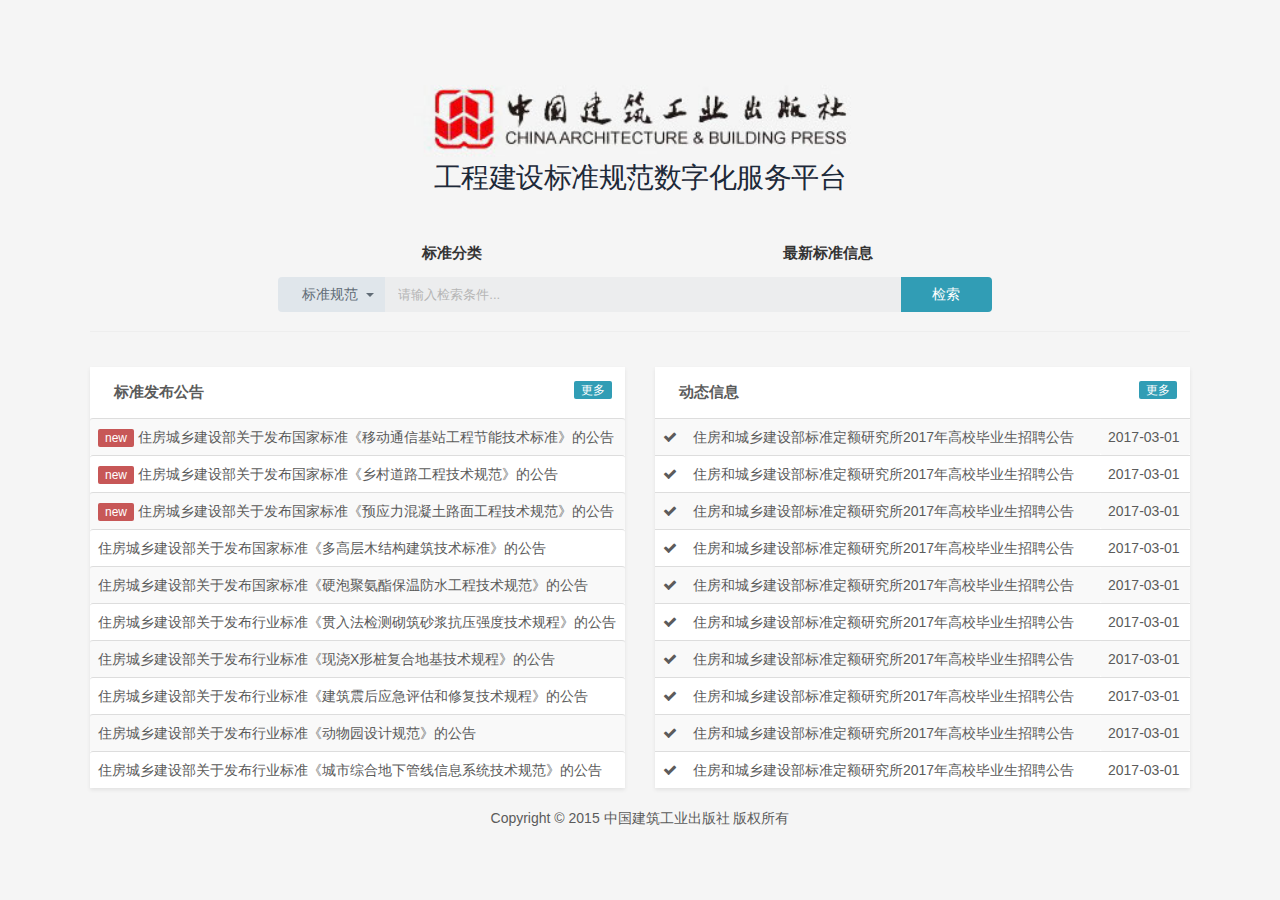
==== index.html @ 43909bd9 "Demo" ====
<!DOCTYPE html>
<html lang="en" class="">
<head>
  <meta charset="utf-8">
  <meta name="viewport" content="width=device-width, initial-scale=1.0, maximum-scale=1.0">
  <link rel="shortcut icon" href="img/favicon.png" type="image/png">
  <title>中国建筑工业出版社</title>
  <link href="assets/css/style.css" rel="stylesheet">
  <link href="assets/css/theme.css" rel="stylesheet">
  <link href="assets/css/ui.css" rel="stylesheet">
  <link href="css/custom.css" rel="stylesheet">
  <script src="assets/plugins/modernizr/modernizr-2.6.2-respond-1.1.0.min.js"></script>
</head>
<!-- BEGIN BODY -->
<body class="theme-sdtl color-default sidebar-hover fixed-sidebar boxed">
<!--[if lt IE 7]>
<p class="browsehappy">您正在使用 <strong>过时的</strong> 浏览器， 请 <a href="http://browsehappy.com/">升级浏览器</a> 以提高网站访问体验。</p>
<![endif]-->
<section>
  <div class="main-content">
    <div class="page-content">
      <div class="header">
        <div class="page-header">
          <div class="row">
            <div class="col-xs-offset-0 col-sm-offset-2 col-md-offset-3 col-xs-12 col-sm-8 col-md-6">
              <a href="index.html"><img src="img/logo.jpg" style="display: block; width: 100%; margin: 0 auto;"></a>
            </div>
          </div>
          <h2 class="text-center">工程建设标准规范数字化服务平台</h2>
          <div class="row" style="margin-top: 20px;">
            <div class="col-sm-offset-0 col-md-offset-2 col-sm-12 col-md-8">
              <div class="row">
                <div class="col-xs-6 text-center">
                  <a href="standard-category.html" class="c-dark"><h3><strong>标准分类</strong></h3></a>
                </div>
                <div class="col-xs-6 text-center">
                  <a href="#"><h3 class="c-dark"><strong>最新标准信息</strong></h3></a>
                </div>
              </div>
              <div class="input-group">
                <div class="input-group-btn" id="searchType">
                  <button type="button" class="btn btn-default dropdown-toggle" data-toggle="dropdown"
                          aria-haspopup="true" aria-expanded="false"
                          style="margin-bottom: 10px;">标准规范<span class="caret"></span></button>
                  <ul class="dropdown-menu">
                    <li><a href="#">标准规范</a></li>
                    <li><a href="#">标准条文</a></li>
                    <li><a href="#">配套图书</a></li>
                  </ul>
                </div>
                <input type="text" class="form-control" placeholder="请输入检索条件...">
                <span class="input-group-btn">
                  <a class="btn btn-primary" href="standard-result.html" id="searchBtn">&nbsp;&nbsp;检索&nbsp;&nbsp;</a>
                </span>
              </div>
            </div>
          </div>
        </div>
      </div>
      <div class="row">
        <div class="col-md-6">
          <div class="panel">
            <div class="panel-header panel-controls">
              <h3><i class="icon-star"></i> <strong>标准发布公告</strong></h3>
              <div class="control-btn">
                <span class="pull-right badge badge-primary">更多</span>
              </div>
            </div>
            <div class="panel-content widget-table">
              <table class="table table-striped" style="table-layout: fixed;">
                <tbody>
                <tr>
                  <td class="text-overflow">
                    <div class="badge badge-danger">new</div>
                    住房城乡建设部关于发布国家标准《移动通信基站工程节能技术标准》的公告
                  </td>
                </tr>
                <tr>
                  <td class="text-overflow">
                    <div class="badge badge-danger">new</div>
                    住房城乡建设部关于发布国家标准《乡村道路工程技术规范》的公告
                  </td>
                </tr>
                <tr>
                  <td class="text-overflow">
                    <div class="badge badge-danger">new</div>
                    住房城乡建设部关于发布国家标准《预应力混凝土路面工程技术规范》的公告
                  </td>
                </tr>
                <tr>
                  <td class="text-overflow">住房城乡建设部关于发布国家标准《多高层木结构建筑技术标准》的公告</td>
                </tr>
                <tr>
                  <td class="text-overflow">住房城乡建设部关于发布国家标准《硬泡聚氨酯保温防水工程技术规范》的公告</td>
                </tr>
                <tr>
                  <td class="text-overflow">住房城乡建设部关于发布行业标准《贯入法检测砌筑砂浆抗压强度技术规程》的公告</td>
                </tr>
                <tr>
                  <td class="text-overflow">住房城乡建设部关于发布行业标准《现浇X形桩复合地基技术规程》的公告</td>
                </tr>
                <tr>
                  <td class="text-overflow">住房城乡建设部关于发布行业标准《建筑震后应急评估和修复技术规程》的公告</td>
                </tr>
                <tr>
                  <td class="text-overflow">住房城乡建设部关于发布行业标准《动物园设计规范》的公告</td>
                </tr>
                <tr>
                  <td class="text-overflow">住房城乡建设部关于发布行业标准《城市综合地下管线信息系统技术规范》的公告</td>
                </tr>
                </tbody>
              </table>
            </div>
          </div>
        </div>
        <div class="col-md-6">
          <div class="panel">
            <div class="panel-header">
              <h3><i class="icon-list"></i> <strong>动态信息</strong></h3>
              <div class="control-btn">
                <span class="pull-right badge badge-primary">更多</span>
              </div>
            </div>
            <div class="panel-content widget-table">
              <table class="table table-striped" style="table-layout: fixed;">
                <tbody>
                <tr>
                  <td style="width: 30px;"><i class="fa fa-check"></i></td>
                  <td class="text-overflow">住房和城乡建设部标准定额研究所2017年高校毕业生招聘公告</td>
                  <td style="width: 90px;">2017-03-01</td>
                </tr>
                <tr>
                  <td style="width: 30px;"><i class="fa fa-check"></i></td>
                  <td class="text-overflow">住房和城乡建设部标准定额研究所2017年高校毕业生招聘公告</td>
                  <td>2017-03-01</td>
                </tr>
                <tr>
                  <td style="width: 30px;"><i class="fa fa-check"></i></td>
                  <td class="text-overflow">住房和城乡建设部标准定额研究所2017年高校毕业生招聘公告</td>
                  <td>2017-03-01</td>
                </tr>
                <tr>
                  <td style="width: 30px;"><i class="fa fa-check"></i></td>
                  <td class="text-overflow">住房和城乡建设部标准定额研究所2017年高校毕业生招聘公告</td>
                  <td>2017-03-01</td>
                </tr>
                <tr>
                  <td style="width: 30px;"><i class="fa fa-check"></i></td>
                  <td class="text-overflow">住房和城乡建设部标准定额研究所2017年高校毕业生招聘公告</td>
                  <td>2017-03-01</td>
                </tr>
                <tr>
                  <td style="width: 30px;"><i class="fa fa-check"></i></td>
                  <td class="text-overflow">住房和城乡建设部标准定额研究所2017年高校毕业生招聘公告</td>
                  <td>2017-03-01</td>
                </tr>
                <tr>
                  <td style="width: 30px;"><i class="fa fa-check"></i></td>
                  <td class="text-overflow">住房和城乡建设部标准定额研究所2017年高校毕业生招聘公告</td>
                  <td>2017-03-01</td>
                </tr>
                <tr>
                  <td style="width: 30px;"><i class="fa fa-check"></i></td>
                  <td class="text-overflow">住房和城乡建设部标准定额研究所2017年高校毕业生招聘公告</td>
                  <td>2017-03-01</td>
                </tr>
                <tr>
                  <td style="width: 30px;"><i class="fa fa-check"></i></td>
                  <td class="text-overflow">住房和城乡建设部标准定额研究所2017年高校毕业生招聘公告</td>
                  <td>2017-03-01</td>
                </tr>
                <tr>
                  <td style="width: 30px;"><i class="fa fa-check"></i></td>
                  <td class="text-overflow">住房和城乡建设部标准定额研究所2017年高校毕业生招聘公告</td>
                  <td>2017-03-01</td>
                </tr>
                </tbody>
              </table>
            </div>
          </div>
        </div>
      </div>

    </div>
  </div>
  <div class="footer">
    <div class="copyright text-center">
      <span>Copyright <span class="copyright">©</span> 2015 </span>
      <span>中国建筑工业出版社</span>
      <span>版权所有</span>
    </div>
  </div>
</section>
<script src="assets/plugins/jquery/jquery-1.11.1.min.js"></script>
<script src="assets/plugins/bootstrap/js/bootstrap.min.js"></script>
<script>
    $(function () {
        $('#searchType').on('click', 'li', function () {
            var $el = $(this);
            $('#searchType').find('button').html($el.text() + '<span class="caret"></span>');

            if ($el.text() === '标准规范') {
                $('#searchBtn').attr('href', 'standard-result.html');
            } else {
                $('#searchBtn').parent().find('a.btn').attr('href', 'article-result.html');
            }
        });
    });
</script>
</body>
</html>
---- assets/css/style.css ----
/*@import "http://fonts.googleapis.com/css?family=Lato:300,400,700,900";*/
/*@import "http://fonts.googleapis.com/css?family=Open+Sans:400,300,600,700";*/
@import "../plugins/bootstrap/css/bootstrap.min.css";
@import "../plugins/bootstrap/css/bootstrap-rtl.min.css";
@import "../plugins/mcustom-scrollbar/mcustom_scrollbar.min.css";
@import "../plugins/animation-css/animate.min.css";
@import "icons/font-awesome/font-awesome.css";
@import "../plugins/select2/select2.css";
@import "../plugins/slick/slick.css";
@import "../plugins/icheck/skins/all.css";
@import "../plugins/bootstrap/css/jasny-bootstrap.css";
@import "../plugins/bootstrap-loading/lada.min.css";
@import "../plugins/bootstrap-tags-input/bootstrap-tagsinput.css";
@import "../plugins/bootstrap-editable/css/bootstrap-editable.css";
@import "../plugins/prettify/prettify.css";
/**** SIDEBAR  ****/
/**** TOPBAR ****/
/**** QUICKVIEW SIDEBAR ****/
/**** BOXED LAYOUT ****/
/**** MAIN CONTENT ****/
/**** WIDGETS ****/
/**** PAGES ****/
/**** SEARCH ****/
/**** BUILDER ****/
/******** UI **********/
/* Main Color */
/* Alert & Notification */
/* Popover */
/* Form */
/* Select Input */
/* Tabs */
/* Table */
/* Summernote */
/******* THEMES *******/
/* Mixin */
/* MANDATORY CSS */
/* Select & Radio Inputs */
/* Text & Image Slider */
/* Checbox & Radio Icheck */
/* File Upload and Input Masks */
/* OPTIONAL CSS */
/* Depend if you use this functionnalities in your project */
/* Rounded Icons - See Icons Page - OPTIONAL */
/* Topbar Left Icons - OPTIONAL */
/* Weather Icons - See Icons Page - OPTIONAL */
/* Buttons Loading State - See Buttons Page - OPTIONAL */
/* Tags Input - See Form Elements Page - OPTIONAL */
/* Inline Edition X-Editable - OPTIONAL */
/* Show Html Code - OPTIONAL */
/* FONTS */
html {
  height: 100%;
}
body {
  height: 100%;
  background: #F5F5F5;
  color: #5B5B5B;
  font-family: 'Lato', 'Open Sans', Helvetica, sans-serif !important;
  line-height: 1.42857143;
  -webkit-font-smoothing: antialiased;
  -webkit-text-size-adjust: 100%;
  -ms-text-size-adjust: 100%;
}
body > section {
  opacity: 0;
  height: 100%;
}
body p strong {
  font-family: 'Lato';
  font-weight: 600;
}
body > .pace > .pace-activity {
  display: none !important;
}
input,
select,
textarea {
  color: #636e7b;
  font-family: 'Lato', 'Open Sans', Helvetica, sans-serif !important;
}
ol,
ul {
  margin: 0;
  padding: 0;
  border: 0;
  font-size: 100%;
  font: inherit;
  vertical-align: baseline;
}
pre {
  color: #121212;
}
a {
  color: #319DB5;
  text-decoration: none;
}
a:hover {
  text-decoration: none;
}
a:focus,
a:active {
  outline: none;
}
h1,
h2,
h3,
h4,
h5 {
  font-family: 'Lato', 'Open Sans', Helvetica, sans-serif;
  font-weight: 100;
}
h1.light,
h2.light,
h3.light,
h4.light,
h5.light {
  font-family: 'Lato', 'Open Sans', Helvetica, sans-serif;
  font-weight: 100;
}
h1,
.h1 {
  font-size: 45px;
  margin-top: 0;
  font-family: 'Lato', 'Open Sans', Helvetica, sans-serif;
}
.font-nothing {
  font-family: 'Nothing You Could Do', 'Arial', cursive;
}
.font-nothing strong {
  font-weight: 600;
  font-family: 'Nothing You Could Do', 'Arial', cursive;
}
div,
p,
span {
  text-align: left;
}
h2,
.h2 {
  font-size: 25px;
}
h3 {
  font-size: 20px;
}
strong {
  font-family: 'Lato';
  font-weight: 900;
}
p {
  line-height: 23px;
}
.col-xs-1,
.col-sm-1,
.col-md-1,
.col-lg-1,
.col-xs-2,
.col-sm-2,
.col-md-2,
.col-lg-2,
.col-xs-3,
.col-sm-3,
.col-md-3,
.col-lg-3,
.col-xs-4,
.col-sm-4,
.col-md-4,
.col-lg-4,
.col-xs-5,
.col-sm-5,
.col-md-5,
.col-lg-5,
.col-xs-6,
.col-sm-6,
.col-md-6,
.col-lg-6,
.col-xs-7,
.col-sm-7,
.col-md-7,
.col-lg-7,
.col-xs-8,
.col-sm-8,
.col-md-8,
.col-lg-8,
.col-xs-9,
.col-sm-9,
.col-md-9,
.col-lg-9,
.col-xs-10,
.col-sm-10,
.col-md-10,
.col-lg-10,
.col-xs-11,
.col-sm-11,
.col-md-11,
.col-lg-11,
.col-xs-12,
.col-sm-12,
.col-md-12,
.col-lg-12 {
  text-align: left;
}
.boxed-layout {
  position: relative;
  width: 1170px;
  margin-right: auto;
  margin-left: auto;
}
.fixed-sidebar.fixed-topbar.modal-open {
  padding-right: 0 !important;
}
a.scrollup {
  display: none;
  background: #2B2E33;
  height: 32px;
  width: 32px;
  color: #fff;
  font-size: 18px;
  line-height: 32px;
  text-align: center;
  text-decoration: none;
  position: fixed;
  bottom: 10px;
  right: 10px;
  z-index: 9999;
  opacity: .5;
  -moz-border-radius: 50% !important;
  -webkit-border-radius: 50% !important;
  border-radius: 50% !important;
  border-radius: 16px;
}
a.scrollup i {
  display: inline-block;
  padding-top: 3px;
}
a.scrollup:hover {
  opacity: 1;
  color: #fff;
}
.browsehappy {
  margin: 0.2em 0;
  background: #ccc;
  color: #000;
  padding: 0.2em 0;
}
@-moz-document url-prefix() {
  .topbar .header-left .topnav .menu__handle::before,
  .topbar .header-left .topnav .menu__handle::after {
    -moz-transition: -moz-transform 0s;
    -webkit-transition: -webkit-transform 0s;
    transition: transform 0s;
  }
}
::-webkit-scrollbar {
  z-index: 30;
  width: 10px;
}
::-webkit-scrollbar-track {
  background-color: #eaeaea;
  border-left: 1px solid #c1c1c1;
}
::-webkit-scrollbar-thumb {
  background-color: #c1c1c1;
}
::-webkit-scrollbar-thumb:hover {
  background-color: #aaa;
}
::-webkit-scrollbar-track {
  border-radius: 0;
  box-shadow: none;
  border: 0;
}
::-webkit-scrollbar-thumb {
  border-radius: 0;
  box-shadow: none;
  border: 0;
}
@media print {
  body {
    margin-top: 0;
  }
  .main-content {
    padding: 0;
    margin: 0 !important;
    background-color: transparent;
  }
  .no-print,
  .no-print *,
  .sidebar,
  .topbar,
  .header {
    display: none !important;
  }
  .invoice {
    max-width: 100%;
    max-height: 100%;
    padding: 0 !important;
    border: none;
  }
}
.loader-overlay {
  -moz-opacity: 1;
  -moz-perspective: 10000;
  -moz-perspective: 10000px;
  -moz-transition: all 800ms ease-in-out;
  -o-transition: all 800ms ease-in-out;
  -webkit-opacity: 1;
  -webkit-perspective: 10000;
  -webkit-perspective: 10000px;
  -webkit-transition: all 800ms ease-in-out;
  background: #2D2E2F;
  bottom: 0;
  filter: alpha(opacity=100);
  left: 0;
  opacity: 1;
  overflow: hidden;
  perspective: 10000;
  perspective: 10000px;
  position: fixed;
  right: 0;
  top: 0;
  transition: all 800ms ease-in-out;
  z-index: 10000;
  zoom: 1;
}
.loader-overlay .loader-inner {
  left: 50%;
  margin-left: -15px;
  margin-top: -15px;
  position: absolute;
  top: 50%;
}
.loader-overlay.loaded {
  -moz-opacity: 0;
  -webkit-opacity: 0;
  filter: alpha(opacity=0);
  opacity: 0;
  visibility: hidden;
  zoom: 1;
}
#status {
  font-size: 32px;
  height: 30px;
  left: 46%;
  margin: -15px 0 0 -15px;
  position: absolute;
  top: 45%;
  width: 30px;
}
.spinner {
  -moz-user-select: none;
  -ms-user-select: none;
  -o-user-select: none;
  -webkit-user-select: none;
  bottom: 0;
  height: 2em;
  left: 0;
  margin: auto;
  position: absolute;
  right: 0;
  text-align: center;
  top: 0;
  user-select: none;
  width: 5em;
}
.spinner .bounce1 {
  -webkit-animation-delay: -0.32s;
  animation-delay: -0.32s;
  margin-right: .5em;
}
.spinner .bounce2 {
  -webkit-animation-delay: -0.16s;
  animation-delay: -0.16s;
  margin-right: .5em;
}
.spinner > div {
  -moz-border-radius: 100%;
  -webkit-animation-fill-mode: both;
  -webkit-animation: bouncedelay 1.4s infinite ease-in-out;
  -webkit-border-radius: 100%;
  animation-fill-mode: both;
  animation: bouncedelay 1.4s infinite ease-in-out;
  background-color: #ffffff;
  border-radius: 100%;
  display: inline-block;
  height: 1em;
  width: 1em;
}
.landing-slider .spinner > div {
  background-color: rgba(255, 255, 255, 0.5);
}
.landing-els .spinner > div {
  background-color: rgba(0, 0, 0, 0.2);
}
.context-menu .dropdown-menu {
  padding: 0;
}
.context-menu .dropdown-menu .dropdown-title {
  background: #319DB5;
  padding: 4px 15px;
  text-transform: uppercase;
  color: #fff;
  font-size: 12px;
  font-family: 'Lato', arial, sans-serif;
  font-weight: 900;
  letter-spacing: 1.5px;
}
#map .amcharts-chart-div svg {
  left: 0;
  right: auto;
}
#noty_topLeft_layout_container li:first-child {
  position: relative;
  left: 40px;
  top: 0;
}
.circular {
  -webkit-animation: rotate 2s linear infinite;
  animation: rotate 2s linear infinite;
  margin-left: -20px;
  height: 80px;
  position: relative;
  color: #319DB5;
  width: 80px;
}
.path {
  stroke-dasharray: 1,200;
  stroke-dashoffset: 0;
  -webkit-animation: dash 1.5s ease-in-out infinite, color 4s ease-in-out infinite;
  animation: dash 1.5s ease-in-out infinite, color 4s ease-in-out infinite;
  stroke-linecap: round;
}
.main-content .page-content .panel .panel-header h2 {
  margin-bottom: 5px;
  margin-top: 7px;
}
.main-content .page-content[class^='bg-'].panel h1,
.main-content .page-content[class*=' bg-'].panel h1,
.main-content .page-content[class^='bg-'].panel h2,
.main-content .page-content[class*=' bg-'].panel h2,
.main-content .page-content[class^='bg-'].panel h3,
.main-content .page-content[class*=' bg-'].panel h3,
.main-content .page-content .panel[class^='bg-']h2,
.main-content .page-content .panel[class*=' bg-']h2,
.main-content .page-content .panel[class^='bg-']h3,
.main-content .page-content .panel[class*=' bg-']h3 {
  color: #ffffff !important;
}
.note-editor .btn.btn-transparent {
  margin-left: 0;
  margin-right: 0;
}
.note-editor .btn {
  height: 37px !important;
}
.note-editor .dropdown-toggle .caret {
  margin-top: 5px;
}
.note-air-popover .btn.btn-transparent {
  height: 37px !important;
  margin-left: 0;
  margin-right: 0;
}
.note-color .dropdown-toggle {
  width: 32px !important;
}
.text-center {
  text-align: center !important;
}
@-webkit-keyframes rotate {
  100% {
    -webkit-transform: rotate(360deg);
    transform: rotate(360deg);
  }
}
@keyframes rotate {
  100% {
    -webkit-transform: rotate(360deg);
    transform: rotate(360deg);
  }
}
@-webkit-keyframes dash {
  0% {
    stroke-dasharray: 1,100;
    stroke-dashoffset: 0;
  }
  50% {
    stroke-dasharray: 89,100;
    stroke-dashoffset: -35;
  }
  100% {
    stroke-dasharray: 89,100;
    stroke-dashoffset: -62;
  }
}
@keyframes dash {
  0% {
    stroke-dasharray: 1,100;
    stroke-dashoffset: 0;
  }
  50% {
    stroke-dasharray: 89,100;
    stroke-dashoffset: -35;
  }
  100% {
    stroke-dasharray: 89,100;
    stroke-dashoffset: -62;
  }
}
@-webkit-keyframes color {
  100%,
  0% {
    stroke: #319db5;
  }
  30% {
    stroke: #9b7ed1;
  }
  60% {
    stroke: #18a689;
  }
  80%,
  90% {
    stroke: #d62d20;
  }
}
@keyframes color {
  100%,
  0% {
    stroke: #319db5;
  }
  30% {
    stroke: #9b7ed1;
  }
  60% {
    stroke: #18a689;
  }
  80%,
  90% {
    stroke: #d62d20;
  }
}
@-webkit-keyframes bouncedelay {
  0%,
  80%,
  100% {
    -webkit-transform: scale(0);
  }
  40% {
    -webkit-transform: scale(1);
  }
}
@keyframes bouncedelay {
  0%,
  80%,
  100% {
    -webkit-transform: scale(0);
    transform: scale(0);
  }
  40% {
    -webkit-transform: scale(1);
    transform: scale(1);
  }
}
.topbar {
  -moz-transition: color 0.2s ease-out 0;
  -webkit-transition: color 0.2s ease-out 0;
  background: #ffffff;
  height: 50px;
  transition: color 0.2s ease-out 0;
}
.topbar::after {
  clear: both;
  content: '';
  display: block;
}
.topbar .header-left {
  float: left;
}
.topbar .header-left .topnav {
  float: left;
  height: 50px;
  margin: 0;
}
.topbar .header-left .topnav .menutoggle {
  background: none;
  color: #2b2e33;
  cursor: pointer;
  float: left;
  font-size: 22px;
  height: 50px;
  position: relative;
  text-decoration: none !important;
  width: 50px;
}
.topbar .header-left .topnav .menutoggle i {
  display: inline-block;
  margin: 14px 0 0 13px;
}
.topbar .header-left .topnav .menutoggle i:before {
  -webkit-font-smoothing: antialiased;
  content: "r";
  font-family: "line-icons" !important;
  font-style: normal !important;
  font-variant: normal !important;
  font-weight: normal !important;
  line-height: 1;
  speak: none;
  text-transform: none !important;
}
.topbar .header-left .topnav .menu__handle {
  background: rgba(0, 0, 0, 0);
  border: none;
  height: 24px;
  left: 18px;
  outline: none;
  padding: 0;
  position: absolute;
  top: 11px;
  width: 20px;
  z-index: 2000;
}
.topbar .header-left .topnav .menu__handle::before {
  -moz-transform-origin: 50% 50%;
  -moz-transform: translate3d(0, -5px, 0);
  -webkit-transform-origin: 50% 50%;
  -webkit-transform: translate3d(0, -5px, 0);
  transform-origin: 50% 50%;
  transform: translate3d(0, -5px, 0);
  background: #2b2e33;
  content: '';
  height: 2px;
  left: 0;
  position: absolute;
  top: 50%;
  width: 100%;
  -webkit-transition: transform 0.3s linear;
  -moz-transition: transform 0.3s linear;
  -o-transition: transform 0.3s linear;
  -ms-transition: transform 0.3s linear;
  transition: transform 0.3s linear;
}
.topbar .header-left .topnav .menu__handle::after {
  -moz-transform-origin: 50% 50%;
  -moz-transform: translate3d(0, 5px, 0);
  -webkit-transform-origin: 50% 50%;
  -webkit-transform: translate3d(0, 5px, 0);
  background: #2b2e33;
  content: '';
  height: 2px;
  left: 0;
  position: absolute;
  top: 50%;
  transform-origin: 50% 50%;
  transform: translate3d(0, 5px, 0);
  width: 100%;
  -webkit-transition: transform 0.3s linear;
  -moz-transition: transform 0.3s linear;
  -o-transition: transform 0.3s linear;
  -ms-transition: transform 0.3s linear;
  transition: transform 0.3s linear;
}
.topbar .header-left .topnav .menu__handle span {
  height: 2px;
  left: 0;
  overflow: hidden;
  position: absolute;
  text-indent: 200%;
  top: 12px;
  -webkit-transition: opacity 0.25s linear;
  -moz-transition: opacity 0.25s linear;
  -o-transition: opacity 0.25s linear;
  -ms-transition: opacity 0.25s linear;
  transition: opacity 0.25s linear;
  width: 100%;
}
.topbar .header-left .topnav .mmenu .dropdown a {
  color: #656565;
}
.topbar .header-left .topnav .mmenu .dropdown-menu {
  border: 1px solid #efefef;
  box-shadow: none;
  left: auto;
  margin-top: 0 !important;
  padding: 0;
}
.topbar .header-left .topnav .mmenu .dropdown-menu a {
  color: #656565;
}
.topbar .header-left .topnav .mmenu .dropdown-menu .withoutdesc {
  display: block;
  margin-top: 0;
  padding: 15px 20px;
  text-align: left;
  text-transform: none;
  width: 100%;
}
.topbar .header-left .topnav .mmenu .dropdown-menu .withoutdesc ul li {
  padding: 3px 10px;
}
.topbar .header-left .topnav .mmenu .dropdown-menu .withoutdesc ul li:hover {
  background-color: #f5f5f5!important;
  color: #262626;
  text-decoration: none;
}
.topbar .header-left .topnav .mmenu .dropdown-menu .withoutdesc ul li:focus {
  background-color: #f5f5f5!important;
  color: #262626;
  text-decoration: none;
}
.topbar .header-left .topnav .mmenu .dropdown-menu .withoutdesc li:last-child {
  border-bottom: 0 solid #fff;
}
.topbar .header-left .topnav .mmenu .dropdown-menu > li > a {
  padding: 6px 15px;
}
.topbar .header-left .topnav .mmenu .navbar-nav > li > .dropdown-menu {
  margin-top: 1px;
}
.topbar .header-left .topnav .mmenu i {
  color: #BFBFBF;
}
.topbar .header-left .topnav .mmenu .form-control {
  border: 1px solid #efefef;
  margin-top: 10px;
}
.topbar .header-left .topnav .mmenu .btn {
  margin: 10px 0 20px;
}
.topbar .header-left .topnav .mmenu video {
  height: auto;
  max-width: 100%;
}
.topbar .header-left .topnav .mmenu iframe {
  max-width: 100%;
}
.topbar .header-left .topnav .mmenu embed {
  max-width: 100%;
}
.topbar .header-left .topnav .mmenu object {
  max-width: 100%;
}
.topbar .header-left .topnav .mmenu a:hover {
  text-decoration: none;
}
.topbar .header-left .topnav .mmenu .mmenu-content.withdesc a:after {
  color: #CFCFCF;
  content: attr(data-description);
  display: block;
  font-size: 11px;
  font-weight: 400;
  line-height: 0;
  margin: 10px 0 15px;
  text-transform: uppercase;
}
.topbar .header-left .topnav .mmenu .dropdown-submenu {
  position: relative;
}
.topbar .header-left .topnav .mmenu .dropdown-submenu:hover > .dropdown-menu {
  display: block;
}
.topbar .header-left .topnav .mmenu .dropdown-submenu:hover > a after {
  border-left-color: #fff;
}
.topbar .header-left .topnav .mmenu .dropdown-submenu > .dropdown-menu {
  left: 100%;
  margin-left: 0;
  margin-top: 0 !important;
  top: 0;
  -webkit-border-radius: 0 6px 6px 6px;
  -moz-border-radius: 0 6px 6px 6px;
  border-radius: 0 6px 6px 6px;
  -moz-background-clip: padding;
  -webkit-background-clip: padding-box;
  background-clip: padding-box;
}
.topbar .header-left .topnav .mmenu .dropdown-submenu > a:after {
  border-color: transparent;
  border-left-color: #cccccc;
  border-style: solid;
  border-width: 5px 0 5px 5px;
  content: " ";
  display: block;
  float: right;
  height: 0;
  margin-right: -2px;
  margin-top: 5px;
  width: 0;
}
.topbar .header-left .topnav .mmenu .dropdown-submenu.pull-left {
  float: none;
}
.topbar .header-left .topnav .mmenu .dropdown-submenu.pull-left > .dropdown-menu {
  left: -100%;
  margin-left: 10px;
  -webkit-border-radius: 6px 0 6px 6px;
  -moz-border-radius: 6px 0 6px 6px;
  border-radius: 6px 0 6px 6px;
  -moz-background-clip: padding;
  -webkit-background-clip: padding-box;
  background-clip: padding-box;
}
.topbar .header-left .topnav .mmenu p {
  color: #656565;
  font-family: "Helvetica Neue", Helvetica, Arial, sans-serif;
  font-size: 13px;
}
.topbar .header-left .topnav .mmenu .half {
  left: auto!important;
  right: auto!important;
  width: 50%;
  float: none;
  text-align: left;
}
.topbar .header-left .topnav .mmenu .container {
  position: relative;
}
.topbar .header-left .topnav .mmenu .nav.navbar-right .dropdown-menu {
  left: auto;
  right: 0;
}
.topbar .header-left .topnav .mmenu .mmenu-content {
  padding: 15px 25px;
}
.topbar .header-left .topnav .mmenu .dropdown.mmenu-fw .dropdown-menu {
  left: 0;
  margin-top: 0 !important;
  right: 0;
  -webkit-box-shadow: 0 3px 3px rgba(0, 0, 0, 0.18);
  -moz-box-shadow: 0 3px 3px rgba(0, 0, 0, 0.18);
  box-shadow: 0 3px 3px rgba(0, 0, 0, 0.18);
}
.topbar .header-left .topnav .mmenu .title {
  border-bottom: 1px solid #efefef;
  font-family: 'Lato', 'Open Sans';
  font-size: 14px;
  margin-top: 15px;
  padding-bottom: 10px;
  text-transform: uppercase;
}
.topbar .header-left .topnav .mmenu .title strong {
  font-family: 'Lato', 'Open Sans';
  font-weight: 900;
}
.topbar .header-left .topnav .mmenu ul {
  list-style: none;
}
.topbar .header-left .topnav .sidebar-collapsed .mmenu .dropdown.mmenu-fw .dropdown-menu {
  left: 50px;
  right: 0;
}
.topbar .header-left .topnav .mmenu-dark.mmenu .dropdown .dropdown-menu {
  background-color: #202226;
  border: none;
  color: #ffffff;
}
.topbar .header-left .topnav .mmenu-dark.mmenu .dropdown .dropdown-menu .title {
  border-bottom: 1px solid rgba(255, 255, 255, 0.05);
}
.topbar .header-left .topnav .mmenu-dark.mmenu .dropdown .dropdown-menu hr {
  border-top: 1px solid rgba(255, 255, 255, 0.05);
}
.topbar .header-left .topnav .mmenu-dark.mmenu .dropdown .dropdown-menu .withoutdesc ul li {
  padding: 3px 10px;
}
.topbar .header-left .topnav .mmenu-dark.mmenu .dropdown .dropdown-menu .withoutdesc ul li:hover {
  background-color: rgba(255, 255, 255, 0.05) !important;
  color: #fff;
}
.topbar .header-left .topnav .mmenu-dark.mmenu .dropdown .dropdown-menu .withoutdesc ul li:focus {
  background-color: rgba(255, 255, 255, 0.05) !important;
  color: #fff;
}
.topbar .header-left .topnav .mmenu-dark.mmenu .dropdown-menu a {
  color: #DADADA;
}
.topbar .header-left .topnav .mmenu-dark.mmenu .mmenu-content.withdesc a:after {
  color: #6A6A6A;
}
.topbar .header-left .topnav .mmenu-dark.mmenu p {
  color: #959595;
}
.topbar .header-left .topnav .mmenu-dark.mmenu .form-control {
  background-color: #3D4043;
  border: 1px solid #232323;
  color: #D3D3D3;
}
.topbar .header-left .topnav > ul {
  float: left;
  height: 50px;
  margin: 0;
  padding: 0;
}
.topbar .header-left .topnav > ul > li {
  float: left;
  height: 100%;
  margin: 0;
}
.topbar .header-left .topnav > ul > li .dropdown-menu {
  margin-top: 2px;
  -webkit-border-radius: 0 0 3px 3px;
  -moz-border-radius: 0 0 3px 3px;
  border-radius: 0 0 3px 3px;
  -moz-background-clip: padding;
  -webkit-background-clip: padding-box;
  background-clip: padding-box;
}
.topbar .header-left .topnav > ul > li .dropdown-menu i {
  display: none;
}
.topbar .header-left .topnav > ul > li .dropdown-menu > li > a {
  font-size: 13px;
  padding: 6px 10px;
}
.topbar .header-left .topnav > ul > li .dropdown-menu > li > a:hover {
  background: #319DB5;
  color: #ffffff;
}
.topbar .header-left .topnav > ul > li > a {
  color: #666666;
  font-size: 14px;
  height: 100%;
  padding: 13px 19px 13px;
  -webkit-border-radius: 0;
  -moz-border-radius: 0;
  border-radius: 0;
}
.topbar .header-left .topnav > ul > li > a::before {
  -moz-transform: scale(0);
  -moz-transition: -moz-transform 0.3s;
  -webkit-transform: scale(0);
  -webkit-transition: -webkit-transform 0.3s;
  content: '';
  height: 2px;
  left: 0;
  position: absolute;
  top: 0;
  transform: scale(0);
  transition: transform 0.3s;
  width: 100%;
}
.topbar .header-left .topnav > ul > li > a i {
  font-size: 14px;
  margin-right: 6px;
}
.topbar .header-left .topnav > ul > li > a i.icons-arrows-06 {
  display: inline-block;
  font-size: 9px;
  margin-bottom: -1px;
  padding-left: 7px;
  vertical-align: bottom;
}
.topbar .header-left .topnav > ul > li > a .badge {
  margin-left: 10px;
}
.topbar .header-left .topnav > ul.nav-icons > li > a {
  padding: 0;
}
.topbar .header-left .topnav > ul.nav-icons > li > a:hover {
  padding: 0;
}
.topbar .header-left ul.nav-icons li {
  padding: 10px 20px;
}
.topbar .header-left ul.nav-icons li a {
  background: none !important;
  font-size: 19px;
  width: 20px;
}
.topbar .header-left ul.nav-icons li a:before {
  display: none !important;
}
.topbar .header-left ul.nav-icons li span {
  color: #484E55;
  display: block;
  font-size: 20px;
  padding-top: 4px;
}
.topbar .header-left ul.nav-icons li span.icon-user-unfollow {
  background: none !important;
  font-size: 19px;
  width: 20px;
}
.topbar .header-left ul.nav-icons li span.icon-user-following {
  background: none !important;
  font-size: 19px;
  width: 20px;
}
.topbar .header-right {
  float: right;
}
.topbar .header-right .nav > li {
  float: left;
}
.topbar .header-right .navbar-nav > li > a {
  height: 50px;
  line-height: normal;
}
.topbar .header-right .navbar-nav > li > a:hover {
  background: none !important;
}
.topbar .header-right .navbar-nav > li > a:focus {
  background: none !important;
}
.topbar .header-right .header-menu > li > a > i {
  display: block;
  float: left;
  margin-top: 14px;
}
.topbar .header-right .header-menu > li > a > span:not(.badge) {
  display: block;
  float: left;
  line-height: 48px;
}
.topbar .header-right .header-menu .badge-header {
  font-size: 12px;
  padding: 2px 5px;
  position: relative;
  right: 8px;
  top: -8px;
  -webkit-border-radius: 8px;
  -moz-border-radius: 8px;
  border-radius: 8px;
}
.topbar .header-right .header-menu .dropdown-menu > li > a.pull-right {
  clear: none;
}
.topbar .header-right .header-menu .header-icon {
  display: inline;
  height: 22px;
  max-width: 100%;
}
.topbar .header-right .header-menu .dropdown-menu {
  border-top-left-radius: 1px !important;
  border-top-right-radius: 1px !important;
  left: auto;
  margin: 0;
  max-width: 290px !important;
  min-width: 170px !important;
  padding: 0;
  right: 0;
  top: 53px;
  width: 280px;
}
.topbar .header-right .header-menu .dropdown-menu:after {
  border-bottom: 6px solid #2b2e33;
  border-left: 6px solid rgba(0, 0, 0, 0);
  border-right: 6px solid rgba(0, 0, 0, 0);
  content: "";
  display: inline-block;
  position: absolute;
  right: 17px;
  top: -6px;
}
.topbar .header-right .header-menu .dropdown-menu .dropdown-header {
  background: #2b2e33;
  color: #666666;
  font-family: 'Open Sans';
  font-size: 15px;
  padding: 8px 15px;
}
.topbar .header-right .header-menu .dropdown-menu .dropdown-header:hover {
  background: #2b2e33;
  color: #666666;
  cursor: default;
}
.topbar .header-right .header-menu .dropdown-menu .dropdown-header p {
  color: #E4E4E4 !important;
  color: #ffffff;
  font-family: 'Open Sans';
  font-size: 13px;
  margin: 0;
}
.topbar .header-right .header-menu .dropdown-menu ul {
  list-style-type: none;
  padding-left: 0;
}
.topbar .header-right .header-menu .dropdown-menu li {
  background: none;
  padding: 0;
}
.topbar .header-right .header-menu .dropdown-menu li:hover {
  background: none;
}
.topbar .header-right .header-menu .dropdown-menu li a:hover {
  background: #f5f5f5;
}
.topbar .header-right .header-menu .dropdown-menu li ul li {
  padding: 12px 10px 6px 10px;
}
.topbar .header-right .header-menu .dropdown-menu li ul li:hover {
  background: #eaeaea;
}
.topbar .header-right .header-menu .dropdown-menu li ul li a {
  display: block;
  width: 100%;
}
.topbar .header-right .header-menu .dropdown-menu li ul li a i {
  width: 30px;
}
.topbar .header-right .header-menu .dropdown-menu li ul li a:hover {
  text-decoration: none;
}
.topbar .header-right .header-menu .dropdown-menu li ul li .dropdown-time {
  color: #777777;
  display: inline-block;
  float: right;
  font-size: 11px;
  text-align: right;
}
.topbar .header-right .header-menu .dropdown-menu a {
  color: #121212;
}
.topbar .header-right .header-menu .dropdown-menu a:hover {
  background: none;
}
.topbar .header-right .header-menu .dropdown-menu .dropdown-footer {
  background: #F8F8F8;
  border-top: 1px solid #E2E2E2;
  color: #121212;
  font-family: 'Open Sans';
  font-size: 12px;
  padding: 5px;
}
.topbar .header-right .header-menu .dropdown-menu .dropdown-footer a {
  padding: 3px 5px;
}
.topbar .header-right .header-menu .dropdown-menu .dropdown-footer a:hover {
  background: none;
}
.topbar .header-right .header-menu .dropdown-menu > li > a.pull-left {
  clear: none;
}
.topbar .header-right .header-menu #notifications-header > a > i {
  color: #666666;
  display: inline-block;
  font-size: 20px;
}
.topbar .header-right .header-menu #messages-header > a > i {
  color: #666666;
  display: inline-block;
  font-size: 20px;
}
.topbar .header-right .header-menu #messages-header ul li img {
  height: 30px;
  margin-top: -5px;
  -webkit-border-radius: 50%;
  -moz-border-radius: 50%;
  border-radius: 50%;
}
.topbar .header-right .header-menu #messages-header .dropdown-body p {
  font-size: 12px;
  font-style: italic;
  margin: 5px 0 5px;
}
.topbar .header-right .header-menu #user-header {
  margin-right: 10px;
}
.topbar .header-right .header-menu #user-header a {
  color: #666666;
}
.topbar .header-right .header-menu #user-header img {
  float: left;
  margin-right: 6px;
  margin-top: 6px;
  width: 36px;
  -webkit-border-radius: 50%;
  -moz-border-radius: 50%;
  border-radius: 50%;
}
.topbar .header-right .header-menu #user-header li a:hover {
  background-color: #eaeaea;
  text-decoration: none;
}
.topbar .header-right .header-menu #user-header .dropdown-menu {
  width: 150px !important;
}
.topbar .header-right .header-menu #user-header .dropdown-menu li a {
  background: #2b2e33;
  color: #959FA9;
  display: block;
  font-size: 13px;
  padding: 10px 12px;
}
.topbar .header-right .header-menu #user-header .dropdown-menu li a:hover {
  color: #ffffff;
}
.topbar .header-right .header-menu #user-header .dropdown-menu li a i {
  padding-right: 8px;
  position: absolute;
}
.topbar .header-right .header-menu #user-header .dropdown-menu li a span {
  padding-left: 25px;
}
.topbar .header-right .header-menu #user-header .dropdown-menu li.dropdown-footer {
  background-color: #E9E9E9;
  padding: 0;
}
.topbar .header-right .header-menu #user-header .dropdown-menu li.dropdown-footer a i {
  position: relative;
}
.topbar .header-right .header-menu #user-header .dropdown-menu .dropdown-footer a {
  color: #575757;
  display: inline-block;
  font-size: 16px;
  padding: 8px;
  text-align: center;
  width: 56px;
}
.topbar .header-right .header-menu #user-header .dropdown-menu .dropdown-footer a:hover {
  background-color: #dcdcdc;
}
.topbar .header-right .header-menu #user-header .dropdown-menu .dropdown-footer a i {
  padding-right: 0;
}
.topbar .header-right .header-menu #user-header > a > i {
  font-size: 19px;
  padding-right: 5px;
}
.topbar .header-right .header-menu #language-header {
  margin-right: 10px;
}
.topbar .header-right .header-menu #language-header a {
  color: #666666;
}
.topbar .header-right .header-menu #language-header a i {
  font-size: 19px;
  padding-right: 7px;
}
.topbar .header-right .header-menu #language-header li a:hover {
  text-decoration: none;
}
.topbar .header-right .header-menu #language-header .dropdown-menu {
  max-width: 140px !important;
  min-width: 70px !important;
  width: 130px !important;
}
.topbar .header-right .header-menu #language-header .dropdown-menu li a {
  display: block;
  font-size: 13px;
  padding: 10px 12px;
}
.topbar .header-right .header-menu #language-header .dropdown-menu li a i {
  padding-right: 8px;
  position: absolute;
}
.topbar .header-right .header-menu #language-header .dropdown-menu li a img {
  width: 22px;
}
.topbar .header-right .header-menu #language-header .dropdown-menu li a span {
  padding-left: 10px;
}
.topbar .header-right .header-menu #language-header .dropdown-menu:after {
  border-bottom: none;
  border-left: none;
  border-right: none;
}
.topbar .header-right .header-menu #notifications-header .glyph-icon {
  font-size: 22px;
  margin-top: 2px;
}
.topbar .header-right .header-menu .notification {
  display: inline-block;
  height: 8px;
  left: 10px;
  position: absolute;
  top: 7px;
  width: 8px;
  -webkit-border-radius: 50%;
  -moz-border-radius: 50%;
  border-radius: 50%;
}
.topbar .header-right .header-menu .tp-icon {
  background: #ffffff;
  border-color: #fff;
  color: #333333;
  font-size: 16px;
  height: 50px;
  padding: 12px 15px;
  -webkit-transition: all 0.2s ease-out;
  -moz-transition: all 0.2s ease-out;
  -o-transition: all 0.2s ease-out;
  -ms-transition: all 0.2s ease-out;
  transition: all 0.2s ease-out;
}
.topbar .header-right .header-menu .tp-icon + .dropdown-menu:after {
  right: 17px;
}
.topbar .header-right .header-menu .chat-icon {
  border-right: 0;
}
.topbar .header-right .header-menu .dropdown-menu-usermenu {
  background: #2b2e33;
  min-width: 200px;
}
.topbar .header-right .header-menu .dropdown-menu-head ul {
  border-top: 0;
  border: 1px solid #dddddd;
  padding: 0 10px;
}
.topbar .header-right .header-menu .dropdown-menu-head li a {
  color: #333333;
  opacity: 1;
  padding: 0;
}
.topbar .header-right .header-menu .dropdown-menu-head li a:hover {
  background-color: #ffffff !important;
  color: #428BCA;
  text-decoration: none;
}
.topbar .header-right .header-menu .btn-group {
  margin-bottom: 0;
}
.topbar .header-right .header-menu .nav > li {
  float: left;
}
.topbar .header-right .header-menu .navbar-nav {
  margin: 0;
}
.topbar .header-right .header-menu .navbar-nav .open .dropdown-menu > li > a {
  padding: 3px 5px;
}
.topbar .header-right .header-menu .navbar-nav .open .dropdown-menu {
  max-width: 290px !important;
  min-width: 170px !important;
  position: absolute !important;
  width: 280px !important;
}
.topbar .header-right .header-menu.navbar-nav {
  float: left !important;
  margin: 0;
}
.topbar .header-right .header-menu.navbar-nav .dropdown-menu {
  background-color: #ffffff;
  border: 1px solid rgba(0, 0, 0, 0.15) !important;
  position: absolute !important;
  -webkit-box-shadow: 3px 3px 0 rgba(0, 0, 0, 0.03);
  -moz-box-shadow: 3px 3px 0 rgba(0, 0, 0, 0.03);
  box-shadow: 3px 3px 0 rgba(0, 0, 0, 0.03);
}
.topbar .header-right .header-menu.navbar-nav > li > a {
  line-height: 50px;
  padding-bottom: 0;
  padding-top: 0;
}
.topbar .nav .open > a {
  background: none !important;
  border: none !important;
}
.topbar .nav .open > a:hover {
  background: none !important;
  border: none !important;
}
.topbar .nav .open > a:focus {
  background: none !important;
  border: none !important;
}
.topbar.c-light .header-left .topnav > ul > li > a,
.topbar.c-light .header-left .topnav .menutoggle,
.topbar.c-light .header-right .header-menu #notifications-header > a > i,
.topbar.c-light .header-right .header-menu #messages-header > a > i,
.topbar.c-light .header-right .header-menu #user-header a {
  color: #EBEBEB !important;
}
.topbar .header-left .topnav > ul > li > a:hover,
.topbar .header-left .topnav > ul:not(.nav-icons) > li > a:focus,
.topbar .header-left .topnav > ul:not(.nav-icons) > li.open > a,
.topbar .header-left .topnav > ul:not(.nav-icons) > li.active > a {
  background: none;
  color: #298598;
  padding: 13px 19px 13px;
}
.topbar .header-left .topnav > ul > li.active > a::before,
.topbar .header-left .topnav > ul > li.open > a::before,
.topbar .header-left .topnav > ul > li > a:hover::before,
.topbar .header-left .topnav > ul > li > a:focus::before {
  -moz-transform: scale(1);
  -webkit-transform: scale(1);
  transform: scale(1);
  width: 100%;
}
.menu__handle span {
  background: #2b2e33;
}
.topbar .header-left .topnav .mmenu .nav,
.topbar .header-left .topnav .mmenu .collapse,
.topbar .header-left .topnav .mmenu .dropup,
.topbar .header-left .topnav .mmenu .dropdown {
  position: static;
}
.topbar.topbar-condensed .header-left .topnav > ul > li > a {
  font-size: 11px;
  padding: 17px 10px 12px;
}
.topbar.topbar-condensed .header-left .topnav .logopanel2 {
  display: none;
}
.topbar.topbar-condensed .header-right .header-menu #notifications-header {
  display: none;
}
body:not(.sidebar-collapsed) .topbar .header-left .topnav .menutoggle:hover .menu__handle::before {
  -moz-transform: translate3d(0, -6px, 0);
  -webkit-transform: translate3d(0, -6px, 0);
  transform: translate3d(0, -6px, 0);
}
body:not(.sidebar-collapsed) .topbar .header-left .topnav .menutoggle:hover .menu__handle::after {
  -moz-transform: translate3d(0, 6px, 0);
  -webkit-transform: translate3d(0, 6px, 0);
  transform: translate3d(0, 6px, 0);
}
.fixed-topbar .topbar {
  position: fixed;
  top: 0;
  right: 0;
  left: 240px;
  z-index: 801;
  z-index: 300;
  -webkit-box-shadow: 0 3px 3px rgba(0, 0, 0, 0.05);
  -moz-box-shadow: 0 3px 3px rgba(0, 0, 0, 0.05);
  box-shadow: 0 3px 3px rgba(0, 0, 0, 0.05);
}
.sidebar-collapsed.fixed-topbar .topbar {
  left: 50px;
}
@media screen and (min-width: 1025px) {
  .sidebar-collapsed .topbar .header-left .topnav .menu__handle {
    background: rgba(0, 0, 0, 0);
    left: 14px;
    top: 12px;
  }
  .sidebar-collapsed .topbar .header-left .topnav .menu__handle::before {
    -moz-transform: rotate3d(0, 0, 1, 45deg);
    -webkit-transform: rotate3d(0, 0, 1, 45deg);
    background: #ffffff;
    transform: rotate3d(0, 0, 1, 45deg);
  }
  .sidebar-collapsed .topbar .header-left .topnav .menu__handle::after {
    -moz-transform: rotate3d(0, 0, 1, -45deg);
    -webkit-transform: rotate3d(0, 0, 1, -45deg);
    background: #ffffff;
    transform: rotate3d(0, 0, 1, -45deg);
  }
  .sidebar-collapsed .topbar .header-left .topnav .menu__handle span {
    opacity: 0;
  }
  .sidebar-collapsed .menu__handle span {
    background: #ffffff;
  }
}
@media screen and (max-width: 1024px) {
  .topbar.topbar-condensed .header-left .topnav > ul {
    left: 50px;
  }
  .topbar.topbar-condensed .header-left .topnav > ul > li {
    left: -50px;
  }
  .topbar .large-dropdown-menu {
    min-width: 160px;
  }
  .topbar .header-left .nav-icons {
    display: none;
  }
}
@media screen and (max-width: 700px) {
  .sidebar-hover .topbar .header-right .header-menu #language-header {
    display: none;
  }
  .sidebar-hover .topnav .logopanel2 {
    width: 150px !important;
  }
}
@media screen and (max-width: 610px) {
  .topbar .header-right .header-menu #notifications-header .dropdown-menu {
    left: -50px;
  }
  .topbar .header-right .header-menu #messages-header .dropdown-menu {
    left: -120px;
  }
  .topbar .header-right .header-menu .dropdown-menu:after {
    display: none;
  }
  .sidebar-hover .topbar .header-right .header-menu #notifications-header {
    display: none;
  }
}
@media screen and (max-width: 550px) {
  .topbar .header-right .header-menu #language-header {
    display: none;
  }
}
@media screen and (max-width: 450px) {
  .topbar .header-right .header-menu #messages-header {
    display: none;
  }
}
@media screen and (max-width: 430px) {
  .topbar .header-right .header-menu #notifications-header {
    display: none;
  }
}
.sidebar {
  background-color: #2b2e33;
  left: 0;
  position: absolute;
  top: 50px;
  bottom: 0;
  width: 240px;
  z-index: 100;
}
.sidebar .nav > li + li {
  margin-top: 0;
  margin-bottom: 3px;
}
.sidebar .badge {
  font-family: verdana,arial;
  font-size: 11px;
  margin-top: 4px;
}
.sidebar .ui-resizable-handle {
  right: 0;
}
.sidebar .logopanel {
  background: #202226;
  height: 50px;
  left: 0;
  padding: 10px;
  position: fixed;
  right: auto;
  top: 0;
  width: 240px;
  z-index: 2;
  -webkit-transition: color 0.2s ease-out;
  -moz-transition: color 0.2s ease-out;
  -o-transition: color 0.2s ease-out;
  -ms-transition: color 0.2s ease-out;
  transition: color 0.2s ease-out;
}
.sidebar .logopanel h1 {
  color: #ffffff;
  font-family: 'Lato', 'Open Sans', Helvetica, sans-serif;
  font-weight: 900;
  font-size: 30px;
  letter-spacing: -1.5px;
  line-height: 31px;
  margin: 0;
}
.sidebar .logopanel h1 a {
  background: url(../images/logo/logo-white.png) no-repeat;
  display: block;
  height: 31px;
}
.sidebar .logopanel h1 span {
  color: #E6E7E8;
}
.sidebar .logopanel h1 img {
  margin-left: 10px;
  margin-top: -4px;
}
.sidebar .sidebar-inner {
  background-color: #2b2e33;
  height: 100%;
  padding: 0;
  z-index: 2;
}
.sidebar .sidebar-inner .menu-title {
  font-size: 12px;
  margin-bottom: 0;
  padding: 20px 20px 15px 20px;
  position: relative;
  text-align: left;
  text-overflow: ellipsis;
  text-transform: uppercase;
}
.sidebar .sidebar-inner .menu-title a {
  color: #B9B9B9;
  text-decoration: none !important;
}
.sidebar .sidebar-inner .menu-title a:hover {
  color: #ffffff;
}
.sidebar .sidebar-inner .menu-title a.hide-widget {
  color: #ffffff;
  font-size: 7px;
  opacity: 0.3;
  position: relative;
}
.sidebar .sidebar-inner .menu-title a.hide-widget:hover {
  opacity: 0.7;
}
.sidebar .sidebar-inner .menu-title a.hide-widget i {
  -moz-transition-property: -moz-transform;
  -moz-transition-timing-function: linear;
  -webkit-transition-property: -webkit-transform;
  -webkit-transition-timing-function: linear;
  transition-property: transform;
  transition-timing-function: linear;
  position: absolute;
  right: 0;
  top: 0;
  -moz-transition-duration: 0.2s;
  -webkit-transition-duration: 0.2s;
  -o-transition-duration: 0.2s;
  transition-duration: 0.2s;
  -moz-transform: rotate(0);
  -ms-transform: rotate(0);
  -o-transform: rotate(0);
  -webkit-transform: rotate(0);
  transform: rotate(0);
}
.sidebar .sidebar-inner .menu-title a.hide-widget.widget-hidden i {
  -moz-transform: rotate(45deg);
  -ms-transform: rotate(45deg);
  -o-transform: rotate(45deg);
  -webkit-transform: rotate(45deg);
  transform: rotate(45deg);
}
.sidebar .sidebar-inner .menu-title .menu-settings {
  background: none !important;
  position: relative;
}
.sidebar .sidebar-inner .menu-title .menu-settings a {
  background: none !important;
  position: relative;
}
.sidebar .sidebar-inner .menu-title .menu-settings .dropdown-menu {
  -moz-border-radius: 0 0 3px 3px;
  -webkit-border-radius: 0 0 3px 3px;
  border-radius: 0 0 3px 3px;
  margin-top: 2px;
}
.sidebar .sidebar-inner .menu-title .menu-settings .dropdown-menu > li > a {
  color: #666666;
  font-size: 13px;
  padding: 6px 10px;
  text-transform: none;
}
.sidebar .sidebar-inner .menu-title .menu-settings .dropdown-menu > li > a:hover {
  background: #DFE1E3 !important;
  color: #121212 !important;
}
.sidebar .sidebar-inner .menu-title.widget-title {
  padding: 10px 0;
}
.sidebar .sidebar-inner .nav-sidebar {
  margin-bottom: 30px;
}
.sidebar .sidebar-inner .nav-sidebar .arrow {
  font-size: 14px !important;
  margin-right: 0 !important;
  margin-top: 5px;
  opacity: 0.4 !important;
  position: absolute;
  right: 20px;
}
.sidebar .sidebar-inner .nav-sidebar .arrow:before {
  content: "\f105";
  display: inline-block;
  -webkit-transition: transform 0.15s linear;
  -moz-transition: transform 0.15s linear;
  -o-transition: transform 0.15s linear;
  -ms-transition: transform 0.15s linear;
  transition: transform 0.15s linear;
}
.sidebar .sidebar-inner .nav-sidebar .arrow:not(.fa) before {
  content: "s";
  display: inline-block;
  float: right;
  font-family: "line-icons" !important;
  font-size: 10px;
  -webkit-transition: transform 0.15s linear;
  -moz-transition: transform 0.15s linear;
  -o-transition: transform 0.15s linear;
  -ms-transition: transform 0.15s linear;
  transition: transform 0.15s linear;
}
.sidebar .sidebar-inner .nav-sidebar .menu-txt {
  display: inline-block;
  height: 15px;
}
.sidebar .sidebar-inner .nav-sidebar li > a .fa.arrow {
  padding-left: 2px;
  padding-right: 0;
  width: 10px;
}
.sidebar .sidebar-inner .nav-sidebar li .fa {
  font-size: 16px;
}
.sidebar .sidebar-inner .nav-sidebar li .icons-arrows-06 {
  font-size: 16px;
}
.sidebar .sidebar-inner .nav-sidebar li i {
  float: left;
  margin-right: 10px;
  padding-top: 3px;
  text-align: left;
}
.sidebar .sidebar-inner .nav-sidebar .nav-parent .children {
  background: #202226;
  display: none;
  list-style: none;
  margin: 0;
  overflow: hidden;
  padding: 0;
  position: relative;
  visibility: visible;
}
.sidebar .sidebar-inner .nav-sidebar .nav-parent .icons-arrows-06 {
  float: right;
  margin-right: 0;
  -webkit-transition: transform 0.15s linear;
  -moz-transition: transform 0.15s linear;
  -o-transition: transform 0.15s linear;
  -ms-transition: transform 0.15s linear;
  transition: transform 0.15s linear;
}
.sidebar .sidebar-inner .nav-sidebar .nav-parent .icons-arrows-06:before {
  content: "\f105";
  font-family: "FontAwesome" !important;
  -webkit-transition: transform 0.15s linear;
  -moz-transition: transform 0.15s linear;
  -o-transition: transform 0.15s linear;
  -ms-transition: transform 0.15s linear;
  transition: transform 0.15s linear;
}
.sidebar .sidebar-inner .nav-sidebar .nav-parent.active .children {
  display: block;
}
.sidebar .sidebar-inner .nav-sidebar .nav-parent.active .icons-arrows-06:before {
  float: right;
  transform: rotate(90deg);
}
.sidebar .sidebar-inner .nav-sidebar .children > li > a {
  color: #94989d;
  display: block;
  font-size: 13px;
  height: 34px;
  line-height: 24px;
  overflow: hidden;
  padding: 7px 20px 7px 49px;
  font-family: "Open Sans", arial;
  text-align: left;
  text-overflow: ellipsis;
  white-space: nowrap;
  -webkit-transition: all 0.2s ease-out;
  -moz-transition: all 0.2s ease-out;
  -o-transition: all 0.2s ease-out;
  -ms-transition: all 0.2s ease-out;
  transition: all 0.2s ease-out;
}
.sidebar .sidebar-inner .nav-sidebar .children > li > a:hover {
  color: #ffffff;
  text-decoration: none;
}
.sidebar .sidebar-inner .nav-sidebar .children > li > a > span:not(.badge) {
  margin-top: 2px;
}
.sidebar .sidebar-inner .nav-sidebar .children > li.active > a {
  color: #ffffff;
}
.sidebar .sidebar-inner .nav-sidebar .children > li .fa {
  font-size: 12px;
  margin-right: 5px;
  opacity: .5;
  text-align: left;
  vertical-align: baseline;
  width: auto;
}
.sidebar .sidebar-inner .nav-sidebar .children ul {
  border: 0;
  margin-left: 12px;
}
.sidebar .sidebar-inner .nav-sidebar .children:after {
  border-left: 1px solid #2b2e33;
  bottom: 0;
  content: "";
  left: 27px;
  position: absolute;
  top: 0;
}
.sidebar .sidebar-inner .nav-sidebar .children li:before {
  background: #2b2e33;
  bottom: auto;
  content: "";
  height: 8px;
  left: 23px;
  margin-top: 15px;
  position: absolute;
  right: auto;
  width: 8px;
  z-index: 1;
  -webkit-border-radius: 50%;
  -moz-border-radius: 50%;
  border-radius: 50%;
}
.sidebar .sidebar-inner .nav-sidebar .children > li.hidden-item {
  -moz-opacity: 0;
  -webkit-opacity: 0;
  filter: alpha(opacity=0);
  opacity: 0;
  visibility: hidden;
  zoom: 1;
  -webkit-transition: all 0.25s ease-in-out;
  -moz-transition: all 0.25s ease-in-out;
  -o-transition: all 0.25s ease-in-out;
  -ms-transition: all 0.25s ease-in-out;
  transition: all 0.25s ease-in-out;
}
.sidebar .sidebar-inner .nav-sidebar .children > li.hidden-item:before {
  -moz-opacity: 0;
  -webkit-opacity: 0;
  filter: alpha(opacity=0);
  opacity: 0;
  visibility: hidden;
  zoom: 1;
  -webkit-transition: all 0.25s ease-in-out;
  -moz-transition: all 0.25s ease-in-out;
  -o-transition: all 0.25s ease-in-out;
  -ms-transition: all 0.25s ease-in-out;
  transition: all 0.25s ease-in-out;
}
.sidebar .sidebar-inner .nav-sidebar .children > li.is-hidden {
  -moz-opacity: 0;
  -webkit-opacity: 0;
  filter: alpha(opacity=0);
  margin-left: -20px;
  opacity: 0;
  zoom: 1;
}
.sidebar .sidebar-inner .nav-sidebar .children > li.is-hidden:before {
  -moz-opacity: 0;
  -webkit-opacity: 0;
  filter: alpha(opacity=0);
  margin-left: -20px;
  opacity: 0;
  zoom: 1;
}
.sidebar .sidebar-inner .nav-sidebar .children > li.is-shown {
  -moz-opacity: 1;
  -moz-transition-delay: 0;
  -o-transition-delay: 0;
  -webkit-opacity: 1;
  -webkit-transition-delay: 0;
  filter: alpha(opacity=100);
  margin-left: 0;
  opacity: 1;
  transition-delay: 0;
  zoom: 1;
  -webkit-transition: all 0.2s ease-in-out;
  -moz-transition: all 0.2s ease-in-out;
  -o-transition: all 0.2s ease-in-out;
  -ms-transition: all 0.2s ease-in-out;
  transition: all 0.2s ease-in-out;
}
.sidebar .sidebar-inner .nav-sidebar .children > li.is-shown:before {
  -moz-opacity: 1;
  -webkit-opacity: 1;
  filter: alpha(opacity=100);
  margin-left: 0;
  opacity: 1;
  zoom: 1;
  -webkit-transition: all 0.2s ease-in-out;
  -moz-transition: all 0.2s ease-in-out;
  -o-transition: all 0.2s ease-in-out;
  -ms-transition: all 0.2s ease-in-out;
  transition: all 0.2s ease-in-out;
}
.sidebar .sidebar-inner .nav-sidebar .children > li.is-shown:nth-child(1) {
  -moz-transition-delay: 40ms;
  -webkit-transition-delay: 40ms;
  -o-transition-delay: 40ms;
  transition-delay: 40ms;
}
.sidebar .sidebar-inner .nav-sidebar .children > li.is-shown:nth-child(2) {
  -moz-transition-delay: 60ms;
  -webkit-transition-delay: 60ms;
  -o-transition-delay: 60ms;
  transition-delay: 60ms;
}
.sidebar .sidebar-inner .nav-sidebar .children > li.is-shown:nth-child(3) {
  -moz-transition-delay: 80ms;
  -webkit-transition-delay: 80ms;
  -o-transition-delay: 80ms;
  transition-delay: 80ms;
}
.sidebar .sidebar-inner .nav-sidebar .children > li.is-shown:nth-child(4) {
  -moz-transition-delay: 100ms;
  -webkit-transition-delay: 100ms;
  -o-transition-delay: 100ms;
  transition-delay: 100ms;
}
.sidebar .sidebar-inner .nav-sidebar .children > li.is-shown:nth-child(5) {
  -moz-transition-delay: 120ms;
  -webkit-transition-delay: 120ms;
  -o-transition-delay: 120ms;
  transition-delay: 120ms;
}
.sidebar .sidebar-inner .nav-sidebar .children > li.is-shown:nth-child(6) {
  -moz-transition-delay: 140ms;
  -webkit-transition-delay: 140ms;
  -o-transition-delay: 140ms;
  transition-delay: 140ms;
}
.sidebar .sidebar-inner .nav-sidebar .children > li.is-shown:nth-child(7) {
  -moz-transition-delay: 160ms;
  -webkit-transition-delay: 160ms;
  -o-transition-delay: 160ms;
  transition-delay: 160ms;
}
.sidebar .sidebar-inner .nav-sidebar .children > li.is-shown:nth-child(8) {
  -moz-transition-delay: 180ms;
  -webkit-transition-delay: 180ms;
  -o-transition-delay: 180ms;
  transition-delay: 180ms;
}
.sidebar .sidebar-inner .nav-sidebar .children > li.is-shown:nth-child(9) {
  -moz-transition-delay: 200ms;
  -webkit-transition-delay: 200ms;
  -o-transition-delay: 200ms;
  transition-delay: 200ms;
}
.sidebar .sidebar-inner .nav-sidebar .children > li.is-shown:nth-child(10) {
  -moz-transition-delay: 220ms;
  -webkit-transition-delay: 220ms;
  -o-transition-delay: 220ms;
  transition-delay: 220ms;
}
.sidebar .sidebar-inner .nav-sidebar .children > li.is-shown:nth-child(11) {
  -moz-transition-delay: 240ms;
  -webkit-transition-delay: 240ms;
  -o-transition-delay: 240ms;
  transition-delay: 240ms;
}
.sidebar .sidebar-inner .nav-sidebar .children > li.is-shown:nth-child(12) {
  -moz-transition-delay: 260ms;
  -webkit-transition-delay: 260ms;
  -o-transition-delay: 260ms;
  transition-delay: 260ms;
}
.sidebar .sidebar-inner .nav-sidebar .children > li.is-shown:nth-child(13) {
  -moz-transition-delay: 280ms;
  -webkit-transition-delay: 280ms;
  -o-transition-delay: 280ms;
  transition-delay: 280ms;
}
.sidebar .sidebar-inner .nav-sidebar .children > li.is-shown:nth-child(14) {
  -moz-transition-delay: 300ms;
  -webkit-transition-delay: 300ms;
  -o-transition-delay: 300ms;
  transition-delay: 300ms;
}
.sidebar .sidebar-inner .nav-sidebar > li:not(.nav-active) > a:hover {
  background: none;
}
.sidebar .sidebar-inner .nav-sidebar > li > a {
  border-radius: 0;
  color: #ffffff;
  display: block;
  font-family: 'Open Sans';
  font-size: 13px;
  letter-spacing: 0.6px;
  line-height: 21px;
  overflow: hidden;
  padding: 7px 20px;
  text-align: left;
  text-overflow: ellipsis;
  white-space: nowrap;
  width: 100%;
}
.transition(color,.2s, ease-out) .sidebar .sidebar-inner .nav-sidebar > li > a:hover {
  color: #fff;
}
.transition(color,.2s, ease-out) .sidebar .sidebar-inner .nav-sidebar > li > a:hover i {
  opacity: 1;
}
.transition(color,.2s, ease-out) .sidebar .sidebar-inner .nav-sidebar > li > a:hover span {
  opacity: 1;
}
.sidebar .sidebar-inner .nav-sidebar > li > a i {
  opacity: 0.62;
}
.sidebar .sidebar-inner .nav-sidebar > li > a span {
  overflow: hidden;
  text-overflow: ellipsis;
  white-space: nowrap;
}
.sidebar .sidebar-inner .nav-sidebar > li > a span:not(.badge) {
  opacity: 0.62;
}
.sidebar .sidebar-inner .nav-sidebar > li > a span:not(.badge) > span {
  opacity: 1;
}
.sidebar .sidebar-inner .nav-sidebar > li.nav-parent > a:focus {
  -moz-box-shadow: none;
  -webkit-box-shadow: none;
  background-color: none;
  box-shadow: none;
}
.sidebar .sidebar-inner .nav-sidebar.ui-sortable li a {
  cursor: move;
}
.sidebar .sidebar-inner .nav-sidebar.ui-sortable li i:before {
  content: "\e067" !important;
  font-family: 'Simple-Line-Icons' !important;
}
.sidebar .sidebar-inner .nav-sidebar.remove-menu li i {
  font-size: 13px;
}
.sidebar .sidebar-inner .nav-sidebar.remove-menu li i:before {
  content: "\e126" !important;
  font-family: "line-icons" !important;
}
.sidebar .sidebar-inner .nav-sidebar.remove-menu li:hover {
  cursor: pointer;
}
.sidebar .sidebar-inner .nav-sidebar.remove-menu li:hover i {
  color: #FF6666 !important;
}
.sidebar .sidebar-inner .nav-sidebar.remove-menu li:hover > a {
  background-color: rgba(0, 0, 0, 0.1) !important;
  color: #ffffff;
}
.sidebar .sidebar-inner .nav-sidebar.remove-menu a {
  pointer-events: none;
}
.sidebar .sidebar-inner .nav-sidebar > li.active > a {
  background-color: #319db5;
  color: #ffffff;
  opacity: 1;
}
.sidebar .sidebar-inner .nav-sidebar > li.active > a:focus {
  color: #ffffff;
}
.sidebar .sidebar-inner .nav-sidebar > li.nav-parent.active > a:hover {
  background-color: #319db5;
  color: #ffffff !important;
}
.sidebar .sidebar-inner .nav-sidebar-placeholder {
  background-color: rgba(0, 0, 0, 0.1) !important;
  visibility: visible !important;
}
.sidebar .sidebar-inner .sidebar-widgets {
  display: block;
  margin-bottom: 100px;
  padding: 0 20px 7px;
  position: relative;
}
.sidebar .sidebar-inner .sidebar-widgets .icon-picture {
  color: #E67373;
}
.sidebar .sidebar-inner .sidebar-widgets .icon-lock {
  color: #A6A6A6;
}
.sidebar .sidebar-inner .sidebar-widgets ul.folders {
  list-style: none;
  margin: 0px;
  overflow: hidden;
  padding-left: 0;
}
.sidebar .sidebar-inner .sidebar-widgets ul.labels {
  list-style: none;
  margin: 0px;
  overflow: hidden;
  padding-left: 0;
}
.sidebar .sidebar-inner .sidebar-widgets a {
  color: #ffffff;
  display: block;
  font-family: 'Open Sans';
  font-size: 13px;
  letter-spacing: 0.4px;
  position: relative;
}
.sidebar .sidebar-inner .sidebar-widgets a:hover {
  text-decoration: none !important;
}
.sidebar .sidebar-inner .sidebar-widgets ul a {
  background: none !important;
  overflow: hidden;
  padding: 5px 0;
  text-overflow: ellipsis;
  white-space: nowrap;
}
.sidebar .sidebar-inner .sidebar-widgets ul i {
  padding-right: 12px;
}
.sidebar .sidebar-inner .sidebar-widgets a.new-folder {
  background: none !important;
  color: #949494;
}
.sidebar .sidebar-inner .sidebar-widgets a.new-folder:hover {
  color: #D1D1D1;
}
.sidebar .sidebar-inner .sidebar-widgets a.new-label {
  background: none !important;
  color: #949494;
}
.sidebar .sidebar-inner .sidebar-widgets a.new-label:hover {
  color: #D1D1D1;
}
.sidebar .sidebar-inner .sidebar-widgets .add-folder {
  display: none;
}
.sidebar .sidebar-inner .sidebar-widgets .add-folder input {
  margin-top: 8px;
}
.sidebar .sidebar-inner .sidebar-widgets .add-label {
  display: none;
}
.sidebar .sidebar-inner .sidebar-widgets .add-label input {
  margin-top: 8px;
}
.sidebar .sidebar-inner .sidebar-widgets .charts-sidebar .sidebar-charts-inner {
  height: 53px;
  padding: 15px 0;
}
.sidebar .sidebar-inner .sidebar-widgets .charts-sidebar .sidebar-charts-inner .sidebar-charts-left {
  float: left;
  margin-top: -7px;
  text-align: left;
}
.sidebar .sidebar-inner .sidebar-widgets .charts-sidebar .sidebar-charts-inner .sidebar-charts-left .sidebar-chart-title {
  color: rgba(255, 255, 255, 0.3);
  font-size: 11px;
  opacity: 0.3;
  text-transform: uppercase;
}
.sidebar .sidebar-inner .sidebar-widgets .charts-sidebar .sidebar-charts-inner .sidebar-charts-left .sidebar-chart-number {
  color: #ffffff;
  font-family: 'Lato';
  font-size: 18px;
  margin-top: 0;
  margin-top: 9px;
  opacity: 0.7;
}
.sidebar .sidebar-inner .sidebar-widgets .charts-sidebar .sidebar-charts-inner .sidebar-charts-right {
  float: right;
  text-align: right;
}
.sidebar .sidebar-inner .sidebar-widgets .charts-sidebar hr.divider {
  background: -moz-linear-gradient(left, rgba(205, 205, 205, 0), #4d4d4d, rgba(205, 205, 205, 0));
  background: -o-linear-gradient(left, rgba(205, 205, 205, 0), #4d4d4d, rgba(205, 205, 205, 0));
  background: -webkit-gradient(linear, 0% 50%, 100% 50%, color-stop(0%, rgba(205, 205, 205, 0)), color-stop(50%, #4d4d4d), color-stop(100%, rgba(205, 205, 205, 0)));
  background: -webkit-linear-gradient(left, rgba(205, 205, 205, 0), #4d4d4d, rgba(205, 205, 205, 0));
  background: linear-gradient(left, rgba(205, 205, 205, 0), #4d4d4d, rgba(205, 205, 205, 0));
  border: 0;
  height: 1px;
  margin-bottom: 0;
  margin-top: 0;
  width: 100%;
}
.sidebar .sidebar-inner .sidebar-widgets .charts-sidebar.progress-chart .sidebar-charts-inner {
  height: 45px;
  padding-top: 0;
}
.sidebar .sidebar-inner .sidebar-widgets .charts-sidebar.progress-chart .sidebar-chart-title {
  color: rgba(255, 255, 255, 0.6);
  float: left;
  font-family: 'Open Sans';
  font-size: 13px;
  margin-bottom: 5px;
  margin-top: 0;
  opacity: 1;
  text-transform: none;
}
.sidebar .sidebar-inner .sidebar-widgets .charts-sidebar.progress-chart .sidebar-chart-number {
  color: rgba(255, 255, 255, 0.3);
  float: right;
  font-size: 11px;
  margin-top: 2px;
}
.sidebar .sidebar-inner .sidebar-widgets .charts-sidebar.progress-chart .progress {
  background: rgba(255, 255, 255, 0.2);
  height: 6px;
}
.sidebar .sidebar-inner .sidebar-footer {
  background-color: #202226;
  bottom: 0px;
  clear: both;
  display: block;
  left: 0;
  padding: 0;
  position: fixed;
  width: 240px;
  z-index: 1000;
}
.sidebar .sidebar-inner .sidebar-footer .progress {
  margin-bottom: 5px;
  position: relative;
  top: 15px;
  width: 70%;
}
.sidebar .sidebar-inner .sidebar-footer .pull-left {
  padding: 12px 0 8px;
  text-align: center;
  width: 25%;
}
.sidebar .sidebar-inner .sidebar-footer .pull-left:hover {
  background-color: #373a41;
  text-decoration: none !important;
}
.sidebar .sidebar-inner .sidebar-footer i {
  color: #5E646D;
  font-size: 14px;
}
.sidebar .sidebar-inner .sidebar-footer a:hover i {
  color: #F7F7F7;
}
.sidebar .sidebar-inner .sidebar-top h4 {
  color: #e2e2e2;
  margin-bottom: 5px;
  overflow: hidden;
  padding-left: 3px;
  text-align: left;
  text-overflow: ellipsis;
  white-space: nowrap;
  width: 137px;
}
.sidebar .sidebar-inner .sidebar-top .searchform {
  display: block;
  margin-bottom: 5px;
  margin-top: 5px;
  padding: 5px 15px 10px 15px;
  position: relative;
}
.sidebar .sidebar-inner .sidebar-top .searchform::after {
  clear: both;
  content: '';
  display: block;
}
.sidebar .sidebar-inner .sidebar-top .searchform input {
  background: #202226;
  border: 0;
  height: auto;
  margin: 0;
  padding: 10px;
  width: 100%;
  -webkit-border-radius: 2px;
  -moz-border-radius: 2px;
  border-radius: 2px;
}
.sidebar .sidebar-inner .sidebar-top .searchform input:focus {
  background: #ffffff;
}
.sidebar .sidebar-inner .sidebar-top .userlogged {
  border-bottom: 1px solid rgba(255, 255, 255, 0.1);
  display: block;
  margin-bottom: 0;
  margin: 0;
  padding: 5px 10px 0 10px;
}
.sidebar .sidebar-inner .sidebar-top .userlogged > i {
  float: left;
  font-size: 60px;
  margin-bottom: -21px;
  padding-right: 12px;
}
.sidebar .sidebar-inner .sidebar-top .user-details {
  float: left;
  padding-left: 5px;
  text-align: left;
}
.sidebar .sidebar-inner .sidebar-top .user-details .user-login .btn {
  margin-right: 0;
}
.sidebar .sidebar-inner .sidebar-top .user-login {
  display: inline-block;
  float: none;
  margin-left: 0;
  margin-top: 0;
  margin: auto;
  text-align: center;
}
.sidebar .sidebar-inner .sidebar-top .user-login .btn {
  background-color: rgba(0, 0, 0, 0.2);
  border: 1px solid rgba(255, 255, 255, 0.1);
  color: #616574;
  margin-right: 0;
  padding: 4px 8px;
}
.sidebar .sidebar-inner .sidebar-top .user-login .btn i {
  margin-top: 0 !important;
}
.sidebar .sidebar-inner .sidebar-top .user-login .btn i:not(.fa) {
  margin-top: 3px !important;
}
.sidebar .sidebar-inner .sidebar-top .user-login .btn .fa {
  padding-left: 3px;
}
.sidebar .sidebar-inner .sidebar-top .user-login .dropdown-menu {
  margin-top: 3px;
  min-width: 100px;
  width: 100%;
}
.sidebar .sidebar-inner .sidebar-top .user-login .dropdown-menu li a {
  color: #616574;
  font-size: 12px;
  padding: 4px 8px;
}
.sidebar .sidebar-inner .sidebar-top .user-login .dropdown-menu li a:hover {
  background-color: #616574;
  color: #ffffff;
}
.sidebar .sidebar-inner .sidebar-top .user-login .dropdown-menu li a i {
  padding-right: 0;
}
.sidebar .sidebar-inner .sidebar-top.big-img {
  margin-bottom: 0;
  padding-top: 10px;
  text-align: center;
}
.sidebar .sidebar-inner .sidebar-top.big-img .user-image {
  margin: auto;
  width: 130px;
}
.sidebar .sidebar-inner .sidebar-top.big-img .user-image img {
  border: 3px solid rgba(255, 255, 255, 0.2);
  display: block;
}
.sidebar .sidebar-inner .sidebar-top.big-img h4 {
  color: #e2e2e2;
  margin: auto;
  margin-bottom: 8px;
  margin-top: 10px;
  text-align: center;
}
.sidebar .sidebar-inner .sidebar-top.big-img .user-details {
  float: none;
  padding-left: 0;
  text-align: center;
}
.sidebar .sidebar-inner .sidebar-top.small-img {
  margin-bottom: 0;
  margin-top: 0;
  padding: 20px;
  padding-bottom: 0;
  text-align: center;
}
.sidebar .sidebar-inner .sidebar-top.small-img .user-image {
  float: left;
  margin: auto;
  width: 35%;
}
.sidebar .sidebar-inner .sidebar-top.small-img .user-image img {
  border: 1px solid rgba(255, 255, 255, 0.2);
  display: block;
}
.sidebar .sidebar-inner .sidebar-top.small-img h4 {
  color: #e2e2e2;
  text-align: left;
  width: 110px;
}
.sidebar .sidebar-inner .sidebar-top.small-img .user-details {
  float: left;
  padding-left: 10px;
  text-align: left;
}
.sidebar .sidebar-top .user-login .dropdown-menu li a:focus {
  background-color: #616574;
  color: #ffffff;
}
body:not(.sidebar-fixed, .topbar-fixed) .sidebar .logopanel {
  background: #202226;
  height: 50px;
  left: 0;
  padding: 10px;
  position: absolute;
  right: auto;
  top: -50px;
  width: 240px;
  z-index: 2;
}
body:not(.rtl) .sidebar .sidebar-inner .nav-sidebar li.active > a .fa.arrow:before {
  -moz-transform: rotate(90deg);
  -ms-transform: rotate(90deg);
  -o-transform: rotate(90deg);
  -webkit-transform: rotate(90deg);
  transform: rotate(90deg);
}
body:not(.rtl) .sidebar .sidebar-inner .nav-sidebar .nav-parent > a .fa.arrow.active:before {
  content: "\f105";
  -moz-transform: rotate(90deg);
  -ms-transform: rotate(90deg);
  -o-transform: rotate(90deg);
  -webkit-transform: rotate(90deg);
  transform: rotate(90deg);
}
.nav-sidebar > li > a:active {
  background: none;
  color: #e2e2e2;
}
.nav-sidebar > li > a:focus {
  background: none;
  color: #e2e2e2;
}
.sidebar .sidebar-inner .nav-sidebar > li.active > a i,
.sidebar .sidebar-inner .nav-sidebar > li.active > a span:not(.badge),
.sidebar .sidebar-inner .nav-sidebar > li.nav-active > a i,
.sidebar .sidebar-inner .nav-sidebar > li.nav-active > a span:not(.badge) {
  opacity: 1;
}
.sidebar.c-dark .sidebar-inner .nav-sidebar > li > a {
  color: #121212 !important;
}
.sidebar .sidebar-inner .nav-sidebar > li.nav-parent > a:hover,
.sidebar .sidebar-inner .nav-sidebar > li > a:hover,
.nav-sidebar > li > a:active,
.nav-sidebar > li > a:focus {
  color: #fff;
  opacity: 1 !important;
}
body:not(.sidebar-collapsed) .sidebar .sidebar-inner .nav-sidebar > li.nav-parent:not(.active) > a:hover,
.sidebar .sidebar-inner .nav-sidebar > li:not(.active) > a:hover,
.nav-sidebar > li > a:active,
.nav-sidebar > li > a:focus {
  background: none;
}
.nav-sidebar > li.active > a:hover {
  background-color: #319db5;
  color: #ffffff;
  opacity: 1;
}
.nav-sidebar > li.active > a:focus {
  background-color: #319db5;
  color: #ffffff;
  opacity: 1;
}
.nav-sidebar > li.nav-parent.active > a:active {
  background-color: #319db5;
  color: #ffffff !important;
}
.nav-sidebar .children > li > a:active {
  color: #ffffff;
  text-decoration: none;
}
.nav-sidebar .children > li > a:focus {
  color: #ffffff;
  text-decoration: none;
}
.sidebar-widgets a:active {
  text-decoration: none !important;
}
.sidebar-widgets a:focus {
  text-decoration: none !important;
}
.progress-chart .sidebar-chart-number {
  font-family: 'Open Sans';
  font-size: 13px;
  margin-bottom: 5px;
  margin-top: 0;
  opacity: 1;
  text-transform: none;
}
.theme-sltl .sidebar .sidebar-inner .sidebar-widgets .charts-sidebar.progress-chart .sidebar-chart-title,
.theme-sltl .sidebar .sidebar-inner .sidebar-widgets .charts-sidebar.progress-chart .sidebar-chart-number,
.theme-sltd .sidebar .sidebar-inner .sidebar-widgets .charts-sidebar.progress-chart .sidebar-chart-title,
.theme-sltd .sidebar .sidebar-inner .sidebar-widgets .charts-sidebar.progress-chart .sidebar-chart-number,
.theme-sltl .sidebar .sidebar-inner .sidebar-widgets .charts-sidebar .sidebar-chart-number,
.theme-sltl .sidebar .sidebar-inner .sidebar-widgets .charts-sidebar .sidebar-chart-title {
  color: rgba(0, 0, 0, 0.6);
}
.sidebar-footer .pull-left:active {
  background-color: #373a41;
  text-decoration: none !important;
}
.sidebar-footer .pull-left:focus {
  background-color: #373a41;
  text-decoration: none !important;
}
.sidebar-condensed .sidebar {
  top: 50px;
}
.sidebar-condensed:not(.sidebar-collapsed) .sidebar {
  width: 190px;
}
.sidebar-condensed:not(.sidebar-collapsed) .sidebar .sidebar-inner .sidebar-footer {
  width: 190px;
}
.sidebar-condensed:not(.sidebar-collapsed) .sidebar .sidebar-inner .nav-sidebar > li {
  border-bottom: 1px solid rgba(255, 255, 255, 0.05);
}
.sidebar-condensed:not(.sidebar-collapsed) .sidebar .sidebar-inner .nav-sidebar > li:first-child {
  border-top: 1px solid rgba(255, 255, 255, 0.05);
}
.sidebar-condensed:not(.sidebar-collapsed) .sidebar .sidebar-inner .nav-sidebar > li > a span {
  display: block;
  float: none;
  text-align: center;
}
.sidebar-condensed:not(.sidebar-collapsed) .sidebar .sidebar-inner .nav-sidebar > li > a i {
  font-size: 24px;
  margin: auto;
  margin-bottom: 10px;
  margin-top: 8px;
}
.sidebar-condensed:not(.sidebar-collapsed) .sidebar .sidebar-inner .nav-sidebar > li > a .arrow {
  opacity: 0.3;
  position: absolute;
  top: 28px;
}
.sidebar-condensed:not(.sidebar-collapsed) .sidebar .sidebar-top {
  margin-bottom: 0;
  text-align: center;
}
.sidebar-condensed:not(.sidebar-collapsed) .sidebar .sidebar-top .user-image {
  margin: auto;
  width: 90px;
}
.sidebar-condensed:not(.sidebar-collapsed) .sidebar .sidebar-top .user-image img {
  border: 3px solid rgba(255, 255, 255, 0.2);
  display: block;
}
.sidebar-condensed:not(.sidebar-collapsed) .sidebar .sidebar-top h4 {
  color: #e2e2e2;
  padding-left: 5px;
  text-align: left;
  width: 105px;
}
.sidebar-condensed:not(.sidebar-collapsed) .sidebar .sidebar-top .user-login {
  display: inline-block;
  float: none;
  margin: auto;
  text-align: center;
}
.sidebar-condensed:not(.sidebar-collapsed) .sidebar .sidebar-top .user-login .btn {
  background-color: rgba(0, 0, 0, 0.2);
  border: 1px solid #343847;
  color: #616574;
  padding: 4px 8px;
}
.sidebar-condensed:not(.sidebar-collapsed) .sidebar .sidebar-top .user-login .btn i {
  margin-top: 0 !important;
}
.sidebar-condensed:not(.sidebar-collapsed) .sidebar .sidebar-top .user-login .btn i:not(.fa) {
  margin-top: 3px !important;
}
.sidebar-condensed:not(.sidebar-collapsed) .sidebar .sidebar-top .user-login .btn .fa {
  padding-left: 3px;
}
.sidebar-condensed:not(.sidebar-collapsed) .sidebar .sidebar-top .user-login .dropdown-menu {
  margin-top: 3px;
  min-width: 100%;
  width: 100%;
}
.sidebar-condensed:not(.sidebar-collapsed) .sidebar .sidebar-top .user-login .dropdown-menu li a {
  color: #616574;
  font-size: 12px;
  padding: 4px 8px;
}
.sidebar-condensed:not(.sidebar-collapsed) .sidebar .sidebar-top .user-login .dropdown-menu li a:hover {
  background-color: #616574;
  color: #ffffff;
}
.sidebar-condensed:not(.sidebar-collapsed) .sidebar .sidebar-top .user-login .dropdown-menu li a i {
  padding-right: 0;
}
.sidebar-condensed:not(.sidebar-collapsed) .sidebar .sidebar-top.small-img .user-image {
  margin: auto;
  width: 55px;
}
.sidebar-condensed:not(.sidebar-collapsed) .sidebar .sidebar-top.small-img .user-image img {
  border: 2px solid rgba(255, 255, 255, 0.2);
}
.sidebar-condensed:not(.sidebar-collapsed) .sidebar .sidebar-top.big-img .user-image {
  margin: auto;
  width: 120px;
}
.sidebar-condensed:not(.sidebar-collapsed) .main-content {
  margin-left: 190px;
}
.sidebar-condensed:not(.sidebar-collapsed) .main-content .topbar {
  left: 190px;
}
.sidebar-condensed .sidebar .logopanel {
  width: 190px;
}
.sidebar-condensed .sidebar .sidebar-top .user-login .dropdown-menu li a:focus {
  background-color: #616574;
  color: #ffffff;
}
.sidebar-condensed .sidebar .sidebar-inner .nav-sidebar > li > a i {
  display: block;
  float: none;
  text-align: center;
}
.sidebar-condensed .sidebar .sidebar-inner .sidebar-top h4 {
  font-size: 15px;
}
.sidebar-condensed .sidebar .sidebar-inner .sidebar-top .user-details {
  padding-left: 5px;
}
.sidebar-condensed .sidebar .sidebar-inner .sidebar-top .userlogged > i {
  padding-right: 0;
}
.sidebar-condensed .sidebar .sidebar-inner .sidebar-inner .sidebar-top .userlogged > i {
  padding-right: 0px;
}
.sidebar-condensed .sidebar .sidebar-inner .sidebar-top.small-img {
  padding: 10px;
}
.sidebar-condensed .sidebar .sidebar-inner .sidebar-top.small-img h4 {
  font-size: 14px;
  width: 95px;
}
.sidebar-condensed .sidebar .sidebar-top.small-img .user-login {
  margin-left: -5px;
  margin-right: 0;
}
.sidebar-light:not(.sidebar-collapsed) .sidebar {
  background: none !important;
  width: 260px;
}
.sidebar-light:not(.sidebar-collapsed) .sidebar .sidebar-top h4 {
  width: 115px;
}
.sidebar-light:not(.sidebar-collapsed) .sidebar .sidebar-inner {
  background-color: rgba(0, 0, 0, 0.05);
  margin: 20px;
  -webkit-border-radius: 4px;
  -moz-border-radius: 4px;
  border-radius: 4px;
}
.sidebar-light:not(.sidebar-collapsed) .sidebar .sidebar-inner .nav-sidebar {
  margin-bottom: 0;
}
.sidebar-light:not(.sidebar-collapsed) .sidebar .sidebar-inner .nav-sidebar .arrow {
  right: 10px;
}
.sidebar-light:not(.sidebar-collapsed) .sidebar .sidebar-inner .nav-sidebar > li > a {
  line-height: 23px;
  padding: 10px;
}
.sidebar-light:not(.sidebar-collapsed) .sidebar .sidebar-inner .nav-sidebar > li > a i {
  font-size: 15px;
}
.sidebar-light:not(.sidebar-collapsed) .sidebar .sidebar-inner .sidebar-top .searchform {
  display: none;
}
.sidebar-light:not(.sidebar-collapsed) .sidebar .sidebar-inner .sidebar-widgets {
  margin-bottom: 0;
}
.sidebar-light:not(.sidebar-collapsed) .sidebar .sidebar-footer {
  display: none;
}
.sidebar-light:not(.sidebar-collapsed) .sidebar-top {
  padding-top: 10px;
}
.sidebar-light .sidebar .sidebar-inner .sidebar-top.small-img {
  padding: 10px;
}
.sidebar-light .sidebar .sidebar-inner .sidebar-top.small-img h4 {
  font-size: 14px;
}
.sidebar-light .sidebar .sidebar-inner .sidebar-top.small-img .user-login {
  margin-left: -5px;
  margin-right: 0;
}
.sidebar-light.sidebar-top:not(.sidebar-collapsed) .sidebar {
  width: 100%;
}
.sidebar-light.sidebar-top:not(.sidebar-collapsed) .sidebar .sidebar-inner {
  background-color: transparent;
  margin: 0;
  -webkit-border-radius: 0;
  -moz-border-radius: 0;
  border-radius: 0;
}
.sidebar-light.sidebar-top:not(.sidebar-collapsed) .sidebar .sidebar-inner .nav-sidebar > li > a {
  height: 66px;
  line-height: 21px;
  padding: 10px 15px 12px;
}
.sidebar-light.fixed-sidebar:not(.sidebar-collapsed) .sidebar-inner {
  padding-bottom: 80px;
}
.sidebar-hover .sidebar {
  margin-left: -220px;
  margin-right: auto;
  opacity: 0;
  top: 0 !important;
  z-index: 500 !important;
  -webkit-box-shadow: 1px 1px 3px rgba(0, 0, 0, 0.2);
  -moz-box-shadow: 1px 1px 3px rgba(0, 0, 0, 0.2);
  box-shadow: 1px 1px 3px rgba(0, 0, 0, 0.2);
  -webkit-border-radius: 0 2px 2px 0;
  -moz-border-radius: 0 2px 2px 0;
  border-radius: 0 2px 2px 0;
  -moz-background-clip: padding;
  -webkit-background-clip: padding-box;
  background-clip: padding-box;
}
.sidebar-hover .sidebar .sidebar-inner .sidebar-top.small-img {
  margin-top: 40px;
}
.sidebar-hover .sidebar .sidebar-inner .sidebar-footer {
  left: -220px;
  opacity: 0;
}
.sidebar-hover .sidebar .logopanel {
  position: absolute;
}
.sidebar-hover .sidebar-inner {
  margin-top: 50px;
}
.sidebar-hover .sidebar.sidebar-inner .sidebar-top.big-img {
  margin-top: 48px;
}
.sidebar-hover .main-content {
  margin-left: 0;
}
.sidebar-hover .topbar .header-left .topnav .menutoggle {
  display: none;
}
.sidebar-hover .topnav .logopanel2 {
  background: #ffffff;
  color: #666666;
  float: left;
  height: 49px;
  padding: 10px 10px 10px 40px;
  width: 240px;
}
.sidebar-hover .topnav .logopanel2 h1 {
  font-family: 'Lato', 'Open Sans', Helvetica, sans-serif;
  font-weight: 900;
  font-size: 30px;
  letter-spacing: -1.5px;
  line-height: 30px;
}
.sidebar-hover .logopanel2 h1 a {
  background: url(../images/logo/logo-dark.png) no-repeat;
  display: block;
  height: 30px;
}
.submenu-hover .sidebar .sidebar-inner .nav-sidebar > li > a .arrow {
  display: none;
}
.submenu-hover .sidebar .sidebar-inner .nav-sidebar .nav-parent .children {
  display: none;
  left: 240px;
  right: auto;
  margin-top: 0;
  min-width: 215px;
  position: absolute;
  top: 0;
  z-index: 4000;
}
.submenu-hover .sidebar .sidebar-inner .nav-sidebar .nav-parent .children:hover {
  display: block;
}
.submenu-hover .sidebar .sidebar-inner .nav-sidebar .nav-hover .children {
  display: block;
  -webkit-box-shadow: 3px 3px 1px rgba(0, 0, 0, 0.2);
  -moz-box-shadow: 3px 3px 1px rgba(0, 0, 0, 0.2);
  box-shadow: 3px 3px 1px rgba(0, 0, 0, 0.2);
}
.submenu-hover .sidebar .sidebar-inner .nav-sidebar .children > li > a {
  padding-left: 20px;
  padding-right: 0;
}
.submenu-hover .sidebar .sidebar-inner .nav-sidebar .children > li > a .badge {
  margin-left: 0;
  margin-right: 10px;
}
.submenu-hover .sidebar .sidebar-inner .nav-sidebar .children li:before {
  display: none;
}
.submenu-hover .sidebar .sidebar-inner .nav-sidebar .children:after {
  display: none;
}
.submenu-hover .sidebar .sidebar-inner .nav-sidebar > li.nav-hover {
  background: rgba(255, 255, 255, 0.02);
}
.submenu-hover .sidebar .sidebar-inner .nav-sidebar > li.nav-parent.nav-hover:before {
  border: solid transparent;
  content: " ";
  height: 0;
  left: auto;
  margin-top: -10px;
  pointer-events: none;
  position: absolute;
  right: 0;
  top: 50%;
  width: 0;
  z-index: 2000;
  border-color: rgba(136, 183, 213, 0);
  border-left: none;
  border-right: 10px solid #202226;
  border-width: 10px;
}
.submenu-hover .sidebar-light.sidebar .sidebar-inner .nav-sidebar .nav-parent .children {
  margin-left: 220px;
  margin-right: 0;
}
.submenu-hover .sidebar-condensed.sidebar .sidebar-inner .nav-sidebar .nav-parent .children {
  margin-left: 210px;
  margin-right: 0;
}
.submenu-hover.sidebar-collapsed .sidebar .sidebar-inner .nav-sidebar .children {
  display: block;
  display: none;
  left: 45px;
  margin: 0;
  position: absolute;
  right: 0;
  top: 41px;
}
.submenu-hover.sidebar-collapsed .sidebar .sidebar-inner .nav-sidebar .nav-hover .children {
  display: block;
}
.submenu-hover.sidebar-collapsed .sidebar .sidebar-inner .nav-sidebar .nav-parent .children {
  min-width: 204px;
}
.submenu-hover.sidebar-collapsed .sidebar .sidebar-inner .nav-sidebar > li.nav-parent.nav-hover:before {
  display: none;
}
.submenu-hover.sidebar-condensed .sidebar .sidebar-inner .nav-sidebar .nav-parent .children {
  margin-left: 190px;
  margin-right: 0;
}
.submenu-hover.sidebar-light .sidebar .sidebar-inner .nav-sidebar .nav-parent .children {
  margin-left: 220px;
  margin-right: 0;
}
.submenu-hover.sidebar-top .sidebar .sidebar-inner .nav-sidebar > li.nav-parent.nav-hover:before {
  display: none;
}
.sidebar-hover.fixed-topbar .main-content .topbar {
  left: 0;
}
.fixed-sidebar .sidebar {
  position: fixed;
  right: auto;
  left: 0;
  bottom: 0;
  z-index: 202;
}
@media screen and (min-width: 1024px) {
  .sidebar-collapsed .topbar {
    margin-left: -50px;
  }
  .sidebar-collapsed .topbar .header-left .topnav .menutoggle {
    background: #319db5;
    color: #ffffff;
    opacity: 0.9;
    -webkit-transition: all 0s ease-out;
    -moz-transition: all 0s ease-out;
    -o-transition: all 0s ease-out;
    -ms-transition: all 0s ease-out;
    transition: all 0s ease-out;
  }
  .sidebar-collapsed .topbar .header-left .topnav .menutoggle i:before {
    content: "s";
  }
  .sidebar-collapsed .topbar .header-left .topnav .menutoggle:hover {
    color: #ffffff;
    opacity: 1;
  }
  .sidebar-collapsed .sidebar {
    top: 49px;
    width: 50px;
    z-index: 300;
  }
  .sidebar-collapsed .sidebar .logopanel {
    display: none !important;
  }
  .sidebar-collapsed .sidebar .sidebar-top {
    display: none !important;
  }
  .sidebar-collapsed .sidebar .sidebar-inner {
    padding: 0;
  }
  .sidebar-collapsed .sidebar .sidebar-inner .sidebartitle {
    display: none;
  }
  .sidebar-collapsed .sidebar .sidebar-inner .nav-sidebar {
    margin: 5px;
  }
  .sidebar-collapsed .sidebar .sidebar-inner .nav-sidebar li a {
    padding: 10px;
    position: relative;
    -webkit-border-radius: 2px;
    -moz-border-radius: 2px;
    border-radius: 2px;
  }
  .sidebar-collapsed .sidebar .sidebar-inner .nav-sidebar li a i {
    float: none;
    margin-right: 0;
    text-align: center;
  }
  .sidebar-collapsed .sidebar .sidebar-inner .nav-sidebar li .arrow {
    display: none;
  }
  .sidebar-collapsed .sidebar .sidebar-inner .nav-sidebar ul {
    display: none;
  }
  .sidebar-collapsed .sidebar .sidebar-inner .nav-sidebar ul a {
    line-height: normal;
    padding: 16px 20px 14px 35px;
    text-align: left;
  }
  .sidebar-collapsed .sidebar .sidebar-inner .nav-sidebar ul a:hover {
    background: none;
  }
  .sidebar-collapsed .sidebar .sidebar-inner .nav-sidebar li.nav-hover ul {
    background: #202226;
    display: block;
    left: 45px;
    margin: 0;
    min-width: 204px;
    padding-bottom: 10px;
    position: absolute;
    top: 41px;
    z-index: 100;
    -webkit-border-radius: 0 0 2px 0;
    -moz-border-radius: 0 0 2px 0;
    border-radius: 0 0 2px 0;
    -moz-background-clip: padding;
    -webkit-background-clip: padding-box;
    background-clip: padding-box;
  }
  .sidebar-collapsed .sidebar .sidebar-inner .nav-sidebar .children:after {
    border-left: 1px solid #2B2E33;
    bottom: 0;
    content: "";
    left: 17px;
    position: absolute;
    top: 0;
  }
  .sidebar-collapsed .sidebar .sidebar-inner .nav-sidebar .children li:before {
    background-color: #2B2E33;
    border-color: rgba(0, 0, 0, 0);
    bottom: auto;
    content: "";
    height: 8px;
    left: 14px;
    margin-top: 19px;
    position: absolute;
    right: 0;
    width: 8px;
    z-index: 1;
    -webkit-border-radius: 50%;
    -moz-border-radius: 50%;
    border-radius: 50%;
  }
  .sidebar-collapsed .sidebar .sidebar-inner .nav-sidebar .nav-parent.active .children {
    display: none;
  }
  .sidebar-collapsed .sidebar .sidebar-inner .nav-sidebar .nav-parent.nav-hover.active .children {
    display: block;
  }
  .sidebar-collapsed .sidebar .sidebar-inner .nav-sidebar > li > a {
    height: 41px;
    overflow: visible;
    text-align: center;
  }
  .sidebar-collapsed .sidebar .sidebar-inner .nav-sidebar > li > a:hover {
    -webkit-border-radius: 2px 0 0 2px;
    -moz-border-radius: 2px 0 0 2px;
    border-radius: 2px 0 0 2px;
    -moz-background-clip: padding;
    -webkit-background-clip: padding-box;
    background-clip: padding-box;
  }
  .sidebar-collapsed .sidebar .sidebar-inner .nav-sidebar > li > a span {
    display: none;
    overflow: visible;
  }
  .sidebar-collapsed .sidebar .sidebar-inner .nav-sidebar > li > a .badge {
    display: none;
  }
  .sidebar-collapsed .sidebar .sidebar-inner .nav-sidebar > li.nav-parent {
    z-index: 120;
  }
  .sidebar-collapsed .sidebar .sidebar-inner .nav-sidebar > li.nav-parent > a {
    background-image: none;
    text-align: center;
  }
  .sidebar-collapsed .sidebar .sidebar-inner .nav-sidebar > li > a > span:not(.arrow) {
    display: none;
    left: 40px;
    min-width: 209px;
    padding: 10px 10px 10px 5px;
    position: absolute;
    text-align: left;
    top: 0;
    z-index: 100;
    -webkit-border-radius: 0 2px 0 0;
    -moz-border-radius: 0 2px 0 0;
    border-radius: 0 2px 0 0;
    -moz-background-clip: padding;
    -webkit-background-clip: padding-box;
    background-clip: padding-box;
    -webkit-box-shadow: 0 3px 0 rgba(0, 0, 0, 0.03);
    -moz-box-shadow: 0 3px 0 rgba(0, 0, 0, 0.03);
    box-shadow: 0 3px 0 rgba(0, 0, 0, 0.03);
  }
  .sidebar-collapsed .sidebar .sidebar-inner .nav-sidebar > li.active > a > span:last-child {
    -webkit-border-radius: 0 2px 0 0;
    -moz-border-radius: 0 2px 0 0;
    border-radius: 0 2px 0 0;
    -moz-background-clip: padding;
    -webkit-background-clip: padding-box;
    background-clip: padding-box;
  }
  .sidebar-collapsed .sidebar .sidebar-inner .nav-sidebar > li.nav-hover > a {
    background: #ffffff;
    -webkit-border-radius: 2px 0 0 2px;
    -moz-border-radius: 2px 0 0 2px;
    border-radius: 2px 0 0 2px;
    -moz-background-clip: padding;
    -webkit-background-clip: padding-box;
    background-clip: padding-box;
    color: #1d2939;
  }
  .sidebar-collapsed .sidebar .sidebar-inner .nav-sidebar > li.nav-hover > a span:not(.arrow) {
    display: inline-block;
  }
  .sidebar-collapsed .sidebar .sidebar-inner .nav-sidebar > li.nav-hover > a span:not(.badge) {
    color: #121212;
    opacity: 1;
  }
  .sidebar-collapsed .sidebar .sidebar-inner .nav-sidebar > li.nav-hover > a i {
    color: #121212;
    opacity: 1;
  }
  .sidebar-collapsed .sidebar .sidebar-inner .sidebar-footer {
    display: none;
  }
  .sidebar-collapsed .sidebar .sidebar-inner .sidebar-widgets {
    display: none;
  }
  .sidebar-collapsed .sidebar .sidebar-inner .nav-sidebar > li.nav-hover:not(.nav-active) > a span:not(.badge) {
    background: #ffffff;
  }
  .sidebar-collapsed .sidebar .sidebar-inner .nav-sidebar > li.nav-hover.active > a {
    background: #319db5;
    color: #ffffff;
  }
  .sidebar-collapsed .sidebar .sidebar-inner .nav-sidebar > li.nav-hover.active > a i {
    color: #ffffff;
  }
  .sidebar-collapsed .sidebar .sidebar-inner .nav-sidebar > li.nav-hover.active > a span:not(.badge) {
    background: #319db5 !important;
    color: #ffffff;
  }
  .sidebar-collapsed .sidebar .sidebar-inner .nav-sidebar > li.nav-hover.active > a > span:last-child {
    background: #319db5;
    color: #ffffff;
  }
  .sidebar-collapsed .sidebar .sidebar-inner .nav-sidebar > li.nav-hover.nav-active.active > a {
    background: #319db5;
  }
  .sidebar-collapsed .sidebar .sidebar-inner .nav-sidebar > li.nav-hover.nav-active > a i {
    color: #ffffff !important;
  }
  .sidebar-collapsed .sidebar .sidebar-inner .nav-sidebar > li.nav-hover.nav-active > a span:not(.badge) {
    color: #ffffff !important;
  }
  .sidebar-collapsed .sidebar .sidebar-inner .nav-sidebar > li.nav-hover.nav-active:not(.active) > a span:not(.badge) {
    background: #ffffff;
    color: #1d2939 !important;
  }
  .sidebar-collapsed .sidebar .sidebar-inner .nav-sidebar > li.nav-hover.nav-active:not(.active) > a i {
    background: #ffffff;
    color: #1d2939 !important;
  }
  .sidebar-collapsed .sidebar .sidebar-inner .nav-sidebar > li.nav-hover.active:not(.nav-active) > a i {
    color: #ffffff !important;
  }
  .sidebar-collapsed .sidebar-inner .menu-title {
    display: none;
  }
  .sidebar-collapsed .main-content {
    margin-left: 50px;
  }
  .sidebar-collapsed.fixed-sidebar .topbar .header-left .topnav > ul {
    margin-left: 0;
  }
  .sidebar-collapsed.fixed-sidebar:not(.fixed-topbar) .topbar {
    margin-left: 0;
  }
  .sidebar-collapsed.fixed-sidebar:not(.fixed-topbar) .topbar .header-left .topnav .menutoggle {
    position: fixed;
  }
  .sidebar-collapsed.fixed-topbar .topbar .header-left .topnav > ul {
    margin-left: 0;
  }
  .fixed-topbar.sidebar-collapsed .topbar .header-left .topnav .menutoggle {
    left: 0;
    position: relative;
  }
  .fixed-sidebar.sidebar-collapsed .topbar .header-left .topnav .menutoggle {
    left: 0;
    position: relative;
  }
  .sidebar-top .main-content {
    margin-left: 0 !important;
    margin-right: 0 !important;
  }
  .sidebar-top .main-content .page-content {
    top: 116px;
  }
  .sidebar-top:not(.fixed-topbar) .main-content {
    margin-top: 116px;
  }
  .sidebar-top:not(.fixed-topbar) .sidebar .logopanel {
    background: #ffffff;
    left: 0;
    position: absolute;
    right: auto;
    top: -50px;
    top: -50px !important;
    width: 140px;
  }
  .sidebar-top .menutoggle {
    display: none;
  }
  .sidebar-top .topbar {
    left: 140px;
    position: absolute;
    right: 0;
    top: 0;
    z-index: 801;
  }
  .sidebar-top .topbar .header-left .topnav .menutoggle {
    height: 50px;
  }
  .sidebar-top .sidebar {
    bottom: auto!important;
    float: none;
    height: 66px;
    overflow: visible!important;
    position: fixed;
    top: 50px;
    width: 100%;
  }
  .sidebar-top .sidebar .logopanel {
    background: #ffffff;
    left: 0;
    position: fixed;
    right: auto;
    top: -50px;
    top: 0 !important;
    width: 140px;
    -webkit-box-shadow: 0 3px 3px rgba(0, 0, 0, 0.05);
    -moz-box-shadow: 0 3px 3px rgba(0, 0, 0, 0.05);
    box-shadow: 0 3px 3px rgba(0, 0, 0, 0.05);
  }
  .sidebar-top .sidebar .logopanel h1 a {
    background: url(../images/logo/logo-dark.png) no-repeat;
  }
  .sidebar-top .sidebar:before {
    display: none;
  }
  .sidebar-top .sidebar .sidebar-inner {
    padding: 0;
  }
  .sidebar-top .sidebar .sidebar-inner .nav-sidebar .nav-parent.active .children {
    display: none !important;
  }
  .sidebar-top .sidebar .sidebar-inner .nav-sidebar .nav-parent.nav-hover .children {
    display: block !important;
    margin: 0;
    padding: 0;
    position: absolute;
  }
  .sidebar-top .sidebar .sidebar-inner .nav-sidebar .children > li > a {
    padding-left: 15px;
    padding-right: 15px;
  }
  .sidebar-top .sidebar .sidebar-inner .nav-sidebar .children:after {
    display: none;
  }
  .sidebar-top .sidebar .sidebar-inner .nav-sidebar .children li:before {
    display: none;
  }
  .sidebar-top .sidebar .sidebar-inner .arrow {
    display: none;
  }
  .sidebar-top .sidebar .sidebar-inner .nav-sidebar > li > a i {
    text-align: center;
  }
  .sidebar-top .sidebar .sidebar-inner .nav-sidebar > li > a span:not(.badge) {
    text-align: center;
  }
  .sidebar-top .sidebar nav > .nav {
    float: left;
  }
  .sidebar-top .sidebar .nav > li {
    display: inline-block;
    float: left;
    position: relative;
  }
  .sidebar-top .sidebar .nav > li .children {
    display: none;
    height: auto!important;
    left: 0;
    position: absolute !important;
    top: auto!important;
    width: 200px;
    z-index: 1050;
    -webkit-box-shadow: 0 2px 6px rgba(0, 0, 0, 0.1);
    -moz-box-shadow: 0 2px 6px rgba(0, 0, 0, 0.1);
    box-shadow: 0 2px 6px rgba(0, 0, 0, 0.1);
  }
  .sidebar-top .sidebar .nav > li .children -header {
    display: none!important;
  }
  .sidebar-top .sidebar .nav > li > a {
    height: 66px;
    padding: 10px 15px 12px;
    text-align: center;
    -webkit-border-radius: 0;
    -moz-border-radius: 0;
    border-radius: 0;
  }
  .sidebar-top .sidebar .nav > li > a:hover {
    background: #202226;
  }
  .sidebar-top .sidebar .nav > li > a > i {
    display: block;
    float: none !important;
    font-size: 14px;
    line-height: 40px;
    margin: -10px auto -7px;
    width: 40px;
  }
  .sidebar-top .sidebar .nav > li > a > span {
    display: block;
    font-weight: 400;
  }
  .sidebar-top .sidebar .nav li li a {
    padding-left: 15px;
    padding-right: 15px;
  }
  .sidebar-top .sidebar .nav li:hover > .children {
    display: block;
    height: auto!important;
    margin-left: 0;
    opacity: 1;
    overflow: auto;
  }
  .sidebar-top .sidebar .nav li:focus > .children {
    display: block;
    height: auto!important;
    margin-left: 0;
    opacity: 1;
    overflow: auto;
  }
  .sidebar-top .sidebar .nav li:active > .children {
    display: block;
    height: auto!important;
    margin-left: 0;
    opacity: 1;
    overflow: auto;
  }
  .sidebar-top .sidebar-footer ~ div {
    padding-bottom: 0;
  }
  .sidebar-top .aside-wrap {
    float: none;
    overflow: visible!important;
    position: relative;
    top: 0;
    width: 100%;
  }
  .sidebar-top .nav-wrap {
    float: none;
    overflow: visible!important;
    position: relative;
    top: 0;
    width: 100%;
  }
  .sidebar-top:not(.fixed-sidebar) .sidebar {
    position: absolute;
  }
  .sidebar-top .nav-sidebar > li.nav-hover > a {
    background: #202226 !important;
  }
  .sidebar-top .nav-sidebar > li + li {
    margin-top: 0;
  }
  .sidebar-top.fixed-topbar .topbar {
    left: 140px;
    right: 0;
    position: fixed !important;
  }
  .sidebar-top.sidebar-fixed.app-header-fixed {
    padding-top: 115px;
  }
  .sidebar-top.sidebar-fixed .sidebar {
    position: fixed;
    top: 50px;
    width: 100%;
    z-index: 1000;
  }
  .fixed-sidebar.sidebar-top .sidebar {
    bottom: auto!important;
    height: 66px;
    position: fixed;
    top: 50px;
  }
  .sidebar-top .sidebar-top,
  .sidebar-top .menu-title,
  .sidebar-top .sidebar .sidebar-footer,
  .sidebar-top .sidebar .sidebar-widgets {
    display: none!important;
  }
}
@media screen and (max-width: 1024px) {
  body {
    position: relative;
  }
  body:not(.sidebar-hover) .sidebar {
    display: none;
  }
  body > section {
    height: auto;
  }
  .topbar {
    left: 0 !important;
  }
  .topbar .header-left .topnav .menutoggle i:before {
    content: "s" !important;
  }
  .fixed-topbar .topbar {
    left: 0 !important;
  }
  .main-content {
    margin-left: 0 !important;
    width: 100%;
  }
  .sidebar-collapsed .sidebar {
    display: none;
  }
  .sidebar-collapsed .main-content {
    margin-left: 0;
  }
  .sidebar-collapsed .topbar {
    margin-left: 0 !important;
  }
  .sidebar-show section {
    overflow-x: hidden;
  }
  .sidebar-show .main-content {
    margin-left: 240px !important;
    overflow: hidden;
  }
  .sidebar-show .topbar .header-left .topnav .menutoggle i:before {
    content: "r" !important;
  }
  body.sidebar-show:not(.sidebar-hover) .sidebar {
    display: block;
  }
  .sidebar-show.fixed-topbar .topbar {
    left: 240px !important;
    overflow: hidden;
  }
  .nav-horizontal {
    position: relative;
  }
  .nav-horizontal .caret {
    display: none;
  }
}
.sidebar-collapsed .topbar .header-left .topnav .mmenu .dropdown.mmenu-fw .dropdown-menu {
  left: 50px;
  right: 0;
}
body:not(.sidebar-top):not(.fixed-sidebar):not(.sidebar-light) .sidebar:before {
  background-color: inherit;
  border-color: inherit;
  border-style: inherit;
  border-width: inherit;
  bottom: 0;
  content: "";
  display: block;
  position: fixed;
  top: 0;
  width: inherit;
  z-index: -1;
}
.sidebar-light:not(.fixed-sidebar) .sidebar .sidebar-inner {
  height: auto;
}
.submenu-hover.sidebar-condensed .sidebar .sidebar-inner .nav-sidebar .nav-parent .children {
  left: 190px;
  margin-left: 0;
  right: auto;
}
body:not(.sidebar-top):not(.fixed-sidebar) .sidebar:before {
  margin-top: 50px;
}
body:not(.fixed-sidebar):not(.fixed-topbar):not(.sidebar-top) .sidebar .logopanel {
  position: absolute;
  top: -50px;
  left: 0;
}
.submenu-hover.sidebar-light .sidebar .sidebar-inner .nav-sidebar .nav-parent .children {
  left: 220px;
  margin-left: 0;
  right: auto;
}
.sidebar-condensed.sidebar-collapsed .sidebar {
  top: 50px;
}
.sidebar-light.sidebar-collapsed .sidebar {
  top: 50px;
}
.sidebar-collapsed .sidebar .sidebar-inner .nav-sidebar > li {
  margin-top: 2px !important;
}
.sidebar-top .hidden-st {
  display: none !important;
}
#quickview-toggle {
  margin-right: 10px;
}
#quickview-toggle i {
  color: #232323;
  font-size: 20px;
}
#quickview-sidebar {
  bottom: 0;
  left: auto;
  overflow: hidden;
  position: fixed;
  right: -280px;
  top: 0;
  -webkit-transition: transform 0.4s cubic-bezier(0.25, 0.1, 0.25, 1);
  -moz-transition: transform 0.4s cubic-bezier(0.25, 0.1, 0.25, 1);
  -o-transition: transform 0.4s cubic-bezier(0.25, 0.1, 0.25, 1);
  -ms-transition: transform 0.4s cubic-bezier(0.25, 0.1, 0.25, 1);
  transition: transform 0.4s cubic-bezier(0.25, 0.1, 0.25, 1);
  width: 280px;
  z-index: 1000;
}
#quickview-sidebar.open {
  -moz-box-shadow: 0 0 8px 4px rgba(0, 0, 0, 0.15);
  -ms-transform: translate(-100%, 0);
  -o-box-shadow: 0 0 8px 4px rgba(0, 0, 0, 0.15);
  -webkit-box-shadow: 0 0 8px 4px rgba(0, 0, 0, 0.15);
  -webkit-transform: translate3d(-100%, 0, 0);
  box-shadow: 0 0 8px 4px rgba(0, 0, 0, 0.15);
  display: block;
  filter: progid:DXImageTransform.Microsoft.Shadow(color=rgba(0, 0, 0, 0.15), Direction=180, Strength=2);
  transform: translate3d(-100%, 0, 0);
}
#quickview-sidebar:not(.open):not(.closing) .quickview {
  display: none;
}
#quickview-sidebar:not(.open):not(.closing) .quickview-header {
  display: none;
}
#quickview-sidebar .quickview {
  -webkit-overflow-scrolling: touch;
  background: #ffffff;
  bottom: 0;
  color: #818181;
  height: auto;
  left: 0;
  left: auto;
  overflow-x: hidden;
  position: absolute;
  right: auto;
  top: 50px;
  width: 280px;
  z-index: 1;
  -webkit-transition: width 0.3s ease;
  -moz-transition: width 0.3s ease;
  -o-transition: width 0.3s ease;
  -ms-transition: width 0.3s ease;
  transition: width 0.3s ease;
}
#quickview-sidebar .quickview .tab-content {
  border-top: none;
  padding: 0;
  position: relative;
}
#quickview-sidebar .quickview .tab-content #chat {
  padding: 0 20px;
}
#quickview-sidebar .quickview .tab-content #chat .chat-conversation {
  bottom: 0;
  left: -300px;
  padding: 0;
  position: relative;
  top: 0;
  overflow-x: hidden;
  width: 280px;
  z-index: 1000;
  -webkit-transition: transform 0.4s cubic-bezier(0.25, 0.1, 0.25, 1);
  -moz-transition: transform 0.4s cubic-bezier(0.25, 0.1, 0.25, 1);
  -o-transition: transform 0.4s cubic-bezier(0.25, 0.1, 0.25, 1);
  -ms-transition: transform 0.4s cubic-bezier(0.25, 0.1, 0.25, 1);
  transition: transform 0.4s cubic-bezier(0.25, 0.1, 0.25, 1);
}
#quickview-sidebar .quickview .tab-content #chat .chat-conversation .conversation-header {
  padding: 0;
  position: relative;
}
#quickview-sidebar .quickview .tab-content #chat .chat-conversation .conversation-header .user {
  border-bottom: 1px solid #E0E0E0;
  padding: 10px 15px;
  -webkit-border-radius: 3px;
  -moz-border-radius: 3px;
  border-radius: 3px;
}
#quickview-sidebar .quickview .tab-content #chat .chat-conversation .conversation-header .user-img {
  float: left;
  width: 50px;
}
#quickview-sidebar .quickview .tab-content #chat .chat-conversation .conversation-header .user-img .badge {
  font-size: 11px;
  margin-left: -10px;
  padding: 2px 5px;
  position: absolute;
}
#quickview-sidebar .quickview .tab-content #chat .chat-conversation .conversation-header .user-details {
  text-align: center;
  width: 100%;
}
#quickview-sidebar .quickview .tab-content #chat .chat-conversation .conversation-header .user-details .user-name {
  text-align: center;
}
#quickview-sidebar .quickview .tab-content #chat .chat-conversation .conversation-header .user-details .user-txt {
  color: #526a82;
  text-align: center;
}
#quickview-sidebar .quickview .tab-content #chat .chat-conversation .conversation-header .user-status i {
  float: right;
  margin-right: 0;
  margin-top: 15px;
}
#quickview-sidebar .quickview .tab-content #chat .chat-conversation .conversation-header .chat-back {
  color: #424242;
  cursor: pointer;
  font-size: 16px;
  left: 25px;
  position: absolute;
  top: 22px;
}
#quickview-sidebar .quickview .tab-content #chat .chat-conversation .conversation-body {
  padding: 25px;
}
#quickview-sidebar .quickview .tab-content #chat .chat-conversation .conversation-body li {
  clear: both;
  content: " ";
  display: table;
  margin-bottom: 15px;
}
#quickview-sidebar .quickview .tab-content #chat .chat-conversation .conversation-body li:last-child {
  margin-bottom: 65px;
}
#quickview-sidebar .quickview .tab-content #chat .chat-conversation .conversation-body .conversation-img {
  float: left;
  margin-right: 15px;
}
#quickview-sidebar .quickview .tab-content #chat .chat-conversation .conversation-body .chat-detail {
  float: left;
}
#quickview-sidebar .quickview .tab-content #chat .chat-conversation .conversation-body .chat-detail .chat-bubble {
  background: #e5e9ec;
  color: #22262e;
  float: right;
  line-height: 20px;
  min-height: 40px;
  padding: 0;
  padding: 10px;
  position: relative;
  white-space: normal;
  width: 180px;
  -webkit-border-radius: 3px;
  -moz-border-radius: 3px;
  border-radius: 3px;
}
#quickview-sidebar .quickview .tab-content #chat .chat-conversation .conversation-body .chat-detail .chat-bubble:after {
  border-color: rgba(0, 0, 0, 0) #e5e9ec;
  border-style: solid;
  border-width: 9px 7px 9px 0;
  content: '';
  display: block;
  left: -7px;
  position: absolute;
  top: 12px;
  width: 0;
  z-index: 1;
}
#quickview-sidebar .quickview .tab-content #chat .chat-conversation .conversation-body .chat-detail .chat-date {
  color: #636F77;
  display: block;
  font-size: 12px;
  margin-bottom: 8px;
  text-align: right;
}
#quickview-sidebar .quickview .tab-content #chat .chat-conversation .conversation-message {
  bottom: 0;
  left: 0;
  position: fixed;
  right: 0;
  z-index: 2;
}
#quickview-sidebar .quickview .tab-content #chat .chat-conversation .conversation-message .item-footer {
  padding: 9px 15px;
  background: #F0F0F0;
}
#quickview-sidebar .quickview .tab-content #chat .chat-conversation .conversation-message .item-footer i {
  float: left;
  text-align: center;
  width: 25%;
}
#quickview-sidebar .quickview .tab-content #chat .chat-conversation .conversation-message input {
  border-top: 1px solid #DFDFDF;
  border: none;
}
#quickview-sidebar .quickview .tab-content #chat .chat-conversation .chat-conversation .conversation-body .chat-detail.chat-right .chat-bubble {
  background: #2B2E33;
  color: #ffffff;
  float: left;
}
#quickview-sidebar .quickview .tab-content #chat .chat-conversation .chat-conversation .conversation-body .chat-detail.chat-right .chat-bubble:after {
  border-color: rgba(0, 0, 0, 0) #2b2e33;
  border-width: 9px 0 9px 7px;
  left: auto;
  right: -7px !important;
  top: 12px;
}
#quickview-sidebar .quickview .tab-content #chat .chat-conversation .chat-conversation .conversation-body .chat-detail.chat-right img {
  float: right!important;
  margin: 3px 0 -5px 10px !important;
}
#quickview-sidebar .quickview .tab-content #chat .chat-conversation .chat-conversation .conversation-message .footer-actions i:hover {
  color: #5C5C5C;
  cursor: pointer;
}
#quickview-sidebar .quickview .tab-content #chat .chat-conversation.current {
  -ms-transform: translate(100%, 0);
  -webkit-transform: translate3d(100%, 0, 0);
  transform: translate3d(100%, 0, 0);
}
#quickview-sidebar .quickview .tab-content #chat .chat-body {
  bottom: 0;
  left: auto;
  position: absolute;
  right: -280px;
  top: 0;
  width: 280px;
  -webkit-transition: transform 0.4s cubic-bezier(0.25, 0.1, 0.25, 1);
  -moz-transition: transform 0.4s cubic-bezier(0.25, 0.1, 0.25, 1);
  -o-transition: transform 0.4s cubic-bezier(0.25, 0.1, 0.25, 1);
  -ms-transition: transform 0.4s cubic-bezier(0.25, 0.1, 0.25, 1);
  transition: transform 0.4s cubic-bezier(0.25, 0.1, 0.25, 1);
  z-index: 1000;
}
#quickview-sidebar .quickview .tab-content #chat .chat-body .chat-search {
  margin-top: 15px;
}
#quickview-sidebar .quickview .tab-content #chat .chat-body .chat-search .form-control {
  width: 100%;
}
#quickview-sidebar .quickview .tab-content #chat .chat-body .chat-groups i {
  margin-top: 8px;
}
#quickview-sidebar .quickview .tab-content #chat .chat-body .chat-groups .title {
  color: #526a82;
  font-family: 'Lato', arial;
  font-weight: 700;
  text-transform: uppercase;
}
#quickview-sidebar .quickview .tab-content #chat .chat-body .chat-groups ul {
  list-style: none;
  margin: 0;
  padding-left: 0;
}
#quickview-sidebar .quickview .tab-content #chat .chat-body .chat-groups ul li {
  color: ##818181;
  line-height: 25px;
}
#quickview-sidebar .quickview .tab-content #chat .chat-body .chat-groups ul li:hover {
  cursor: pointer;
}
#quickview-sidebar .quickview .tab-content #chat .chat-body .chat-groups li i {
  float: left;
}
#quickview-sidebar .quickview .tab-content #chat .chat-body .chat-list li i {
  float: right;
  margin-top: 9px;
}
#quickview-sidebar .quickview .tab-content #chat .chat-body .chat-list ul li {
  display: block;
  padding: 10px 15px 7px;
  -webkit-border-radius: 3px;
  -moz-border-radius: 3px;
  border-radius: 3px;
}
#quickview-sidebar .quickview .tab-content #chat .chat-body .chat-list ul li:hover {
  background-color: #F4F5F7;
  cursor: pointer;
}
#quickview-sidebar .quickview .tab-content #chat .chat-body .chat-list .user-img {
  float: left;
  width: 50px;
}
#quickview-sidebar .quickview .tab-content #chat .chat-body .chat-list .user-img .badge {
  font-size: 11px;
  margin-left: -10px;
  padding: 2px 5px;
  position: absolute;
}
#quickview-sidebar .quickview .tab-content #chat .chat-body .chat-list .user-details {
  float: left;
  width: 130px;
}
#quickview-sidebar .quickview .tab-content #chat .chat-body .chat-body .chat-list li .user-details .user-txt {
  color: #526a82;
}
#quickview-sidebar .quickview .tab-content #chat .chat-body.current {
  -ms-transform: translate(-100%, 0);
  -webkit-transform: translate3d(-100%, 0, 0);
  transform: translate3d(-100%, 0, 0);
}
#quickview-sidebar .quickview .tab-content #chat .chat-body > div {
  padding: 0 20px;
}
#quickview-sidebar .quickview .tab-content .title {
  color: #526a82;
  font-family: 'Lato', arial, sans-serif;
  font-weight: 700;
  margin-bottom: 10px;
  margin-top: 30px;
}
#quickview-sidebar .quickview .tab-content #settings .settings {
  padding: 0 20px;
}
#quickview-sidebar .quickview .tab-content #settings .setting {
  margin-bottom: 20px;
}
#quickview-sidebar .quickview .tab-content #settings .setting .setting-info {
  color: #98A1A6;
  font-size: 12px;
  margin-top: 3px;
}
#quickview-sidebar .quickview .tab-content #settings .switch {
  margin-top: -4px;
}
#quickview-sidebar .quickview .tab-content #settings .settings-chart .chart-title {
  color: rgba(0, 0, 0, 0.6);
  float: left;
  font-family: 'Open Sans';
  font-size: 13px;
  margin-bottom: 5px;
  margin-top: 0;
  opacity: 1;
  text-transform: none;
}
#quickview-sidebar .quickview .tab-content #settings .settings-chart .chart-number {
  color: rgba(0, 0, 0, 0.5);
  float: right;
  font-size: 11px;
  margin-top: 2px;
}
#quickview-sidebar .quickview .tab-content #settings .settings-chart .progress {
  background: rgba(0, 0, 0, 0.1);
  height: 6px;
}
#quickview-sidebar .quickview .tab-content #settings .progress-chart .settings-chart .chart-.number {
  font-family: 'Open Sans';
  font-size: 13px;
  margin-bottom: 5px;
  margin-top: 0;
  opacity: 1;
  text-transform: none;
}
#quickview-sidebar .quickview .tab-content #notes {
  background: #fefaed;
}
#quickview-sidebar .quickview .tab-content #notes .list-notes {
  background: #fefaed;
  bottom: 0;
  left: -280px;
  padding: 0;
  position: fixed;
  top: 50px;
  -webkit-transition: transform 0.4s cubic-bezier(0.25, 0.1, 0.25, 1);
  -moz-transition: transform 0.4s cubic-bezier(0.25, 0.1, 0.25, 1);
  -o-transition: transform 0.4s cubic-bezier(0.25, 0.1, 0.25, 1);
  -ms-transition: transform 0.4s cubic-bezier(0.25, 0.1, 0.25, 1);
  transition: transform 0.4s cubic-bezier(0.25, 0.1, 0.25, 1);
  width: 280px;
  z-index: 1000;
  -ms-transform: translate(0, 0);
  -webkit-transform: translate3d(0, 0, 0);
  transform: translate3d(0, 0, 0);
  left: auto;
  right: 0;
}
#quickview-sidebar .quickview .tab-content #notes .list-notes.current {
  -ms-transform: translate(0, 0);
  -webkit-transform: translate3d(0, 0, 0);
  transform: translate3d(0, 0, 0);
  right: 0;
  left: auto;
}
#quickview-sidebar .quickview .tab-content #notes .list-notes .notes h3 {
  margin-top: 5px;
}
#quickview-sidebar .quickview .tab-content #notes .list-notes .notes h3 small {
  color: #B96F6F;
}
#quickview-sidebar .quickview .tab-content #notes .list-notes .notes .mCustomScrollBox {
  overflow: hidden!important;
}
#quickview-sidebar .quickview .tab-content #notes .list-notes .notes .input-group {
  background: #ffffff;
}
#quickview-sidebar .quickview .tab-content #notes .list-notes .notes #add-note {
  color: #3F3F3F;
  display: block;
  float: none;
  font-family: 'Lato', arial, sans-serif;
  font-weight: 700;
  margin-right: 10px;
  padding: 10px 20px;
  text-align: center;
  width: 100%;
}
#quickview-sidebar .quickview .tab-content #notes .list-notes .notes #add-note i {
  padding-right: 10px;
}
#quickview-sidebar .quickview .tab-content #notes .list-notes .notes #add-note:hover {
  cursor: pointer;
}
#quickview-sidebar .quickview .tab-content #notes .list-notes .notes #notes-list {
  overflow: hidden;
  padding: 0 20px;
}
#quickview-sidebar .quickview .tab-content #notes .list-notes .notes #notes-list .note-desc {
  color: #CFCFCF;
  margin-bottom: 10px;
}
#quickview-sidebar .quickview .tab-content #notes .list-notes .notes #notes-list .note-item {
  border-bottom: 1px solid #EBEBEB;
  border: none;
  cursor: pointer;
  display: block;
  margin: 0;
  padding: 10px 0;
}
#quickview-sidebar .quickview .tab-content #notes .list-notes .notes #notes-list .note-item:hover p {
  color: #121212;
}
#quickview-sidebar .quickview .tab-content #notes .list-notes .notes #notes-list .note-item h5 {
  margin-top: 0;
}
#quickview-sidebar .quickview .tab-content #notes .list-notes .notes #notes-list .note-item p {
  height: 20px;
  margin-bottom: 0;
  overflow: hidden;
}
#quickview-sidebar .quickview .tab-content #notes .list-notes .notes #notes-list .close {
  font-size: 14px;
}
#quickview-sidebar .quickview .tab-content #notes .list-notes .note-title {
  margin-top: 0;
}
#quickview-sidebar .quickview .tab-content #notes .list-notes.current {
  -ms-transform: translate(100%, 0);
  -webkit-transform: translate3d(100%, 0, 0);
  transform: translate3d(100%, 0, 0);
}
#quickview-sidebar .quickview .tab-content #notes .detail-note {
  bottom: 0;
  position: absolute;
  right: -280px;
  top: 0;
  -webkit-transition: transform 0.4s cubic-bezier(0.25, 0.1, 0.25, 1);
  -moz-transition: transform 0.4s cubic-bezier(0.25, 0.1, 0.25, 1);
  -o-transition: transform 0.4s cubic-bezier(0.25, 0.1, 0.25, 1);
  -ms-transition: transform 0.4s cubic-bezier(0.25, 0.1, 0.25, 1);
  transition: transform 0.4s cubic-bezier(0.25, 0.1, 0.25, 1);
  width: 280px;
  z-index: 1000;
}
#quickview-sidebar .quickview .tab-content #notes .detail-note #note-detail {
  overflow: hidden;
}
#quickview-sidebar .quickview .tab-content #notes .detail-note #note-detail .note-write {
  -moz-background-size: 100% 40px;
  -ms-background-size: 100% 40px;
  -webkit-background-size: 100% 40px;
  background-size: 100% 40px;
  background: -moz-linear-gradient(top, #f0f0f0 0%, #ffffff 5%) 0 0;
  background: -webkit-linear-gradient(top, #f0f0f0 0%, #ffffff 5%) 0 0;
  background: linear-gradient(top, #f0f0f0 0%, #ffffff 5%) 0 0;
  padding: 0;
  position: relative;
}
#quickview-sidebar .quickview .tab-content #notes .detail-note #note-detail .note-write:before {
  border-left: 1px solid #FCE1BE;
  bottom: 0;
  content: '';
  left: 20px;
  position: absolute;
  top: 0;
  width: 0;
}
#quickview-sidebar .quickview .tab-content #notes .detail-note #note-detail .note-write:after {
  border-left: 1px solid #FCE1BE;
  bottom: 0;
  content: '';
  left: 24px;
  position: absolute;
  top: 0;
  width: 0;
}
#quickview-sidebar .quickview .tab-content #notes .detail-note #note-detail .note-write textarea {
  background-color: #fefaed !important;
  border: none;
  font-family: 'Lato', arial !important;
  font-weight: 100;
  font-size: 18px;
  height: 100%;
  line-height: 40px;
  min-height: 300px;
  padding: 0 0 0 35px;
}
#quickview-sidebar .quickview .tab-content #notes .detail-note #note-detail .note-write textarea:hover {
  background-color: #fefaed !important;
  border: none!important;
  outline: none!important;
}
#quickview-sidebar .quickview .tab-content #notes .detail-note #note-detail .note-write textarea:focus {
  background-color: #fefaed !important;
  border: none!important;
  outline: none!important;
}
#quickview-sidebar .quickview .tab-content #notes .detail-note .note-header {
  background: #fefaed;
  border-bottom: 1px solid #E0E0E0;
  padding: 10px 15px;
}
#quickview-sidebar .quickview .tab-content #notes .detail-note .note-header .note-edit {
  text-align: center;
}
#quickview-sidebar .quickview .tab-content #notes .detail-note .note-header .note-subtitle {
  color: #526a82;
  font-size: 12px;
  text-align: center;
}
#quickview-sidebar .quickview .tab-content #notes .detail-note .note-header .note-back {
  color: #424242;
  cursor: pointer;
  font-size: 16px;
  left: 20px;
  position: absolute;
  top: 22px;
}
#quickview-sidebar .quickview .tab-content #notes .detail-note.current {
  -ms-transform: translate(-100%, 0);
  -webkit-transform: translate3d(-100%, 0, 0);
  transform: translate3d(-100%, 0, 0);
}
#quickview-sidebar .quickview-header {
  background-color: #292C35;
  font-family: 'Lato', arial;
  font-weight: 100;
  font-size: 12px;
  height: 50px;
  width: 280px;
  z-index: 10;
}
#quickview-sidebar .quickview-header .nav.nav-tabs {
  border-bottom: none;
}
#quickview-sidebar .quickview-header .nav > li {
  text-align: center;
  width: 33%;
}
#quickview-sidebar .quickview-header .nav > li > a {
  background: none;
  color: #909090;
  font-family: 'Lato', arial, sans-serif;
  font-weight: 700;
  padding: 16px 15px;
  text-transform: uppercase;
}
#quickview-sidebar .quickview-header .nav.nav-tabs > li.active > a {
  background: none;
  color: #ffffff;
}
#quickview-sidebar .quickview-header .nav-tabs > li > a::before {
  display: none;
}
#quickview-sidebar .quickview .tab-content #chat .chat-conversation .conversation-message input.form-control.form-white,
.conversation-message input.form-control.form-white:hover,
.conversation-message input.form-control.form-white:focus,
.conversation-message textarea.form-control.form-white:active {
  border: none;
  border-top: 1px solid #DFDFDF;
  height: 35px;
  outline: none!important;
}
#quickview-sidebar.closing {
  -ms-transform: translate(0, 0);
  -webkit-transform: translate3d(0, 0, 0);
  transform: translate3d(0, 0, 0);
}
#quickview-sidebar.closing .quickview .tab-content #chat .chat-body {
  -ms-transform: translate(0, 0) !important;
  -webkit-transform: translate3d(0, 0, 0) !important;
  transform: translate3d(0, 0, 0) !important;
}
#quickview-sidebar.closing .quickview .tab-content #chat .chat-body.current {
  -ms-transform: translate(0, 0) !important;
  -webkit-transform: translate3d(0, 0, 0) !important;
  transform: translate3d(0, 0, 0) !important;
}
#quickview-sidebar .quickview .tab-content #notes .list-notes.current {
  -ms-transform: translate(0, 0) !important;
  -webkit-transform: translate3d(0, 0, 0) !important;
  transform: translate3d(0, 0, 0) !important;
}
#quickview-sidebar .quickview .tab-content #chat .chat-conversation .conversation-message {
  -ms-transform: translate(100%, 0);
  -webkit-transform: translate3d(100%, 0, 0);
  left: auto;
  right: 0;
  transform: translate3d(100%, 0, 0);
  width: 280px;
}
#quickview-sidebar .quickview .tab-content #chat .chat-conversation.current .conversation-message {
  -ms-transform: translate(0, 0);
  -webkit-transform: translate3d(0, 0, 0);
  transform: translate3d(0, 0, 0);
}
.ie-browser #quickview-sidebar {
  -moz-transition: transform 0s cubic-bezier(0.25, 0.1, 0.25, 1) !important;
  -ms-transition: transform 0s cubic-bezier(0.25, 0.1, 0.25, 1) !important;
  -o-transition: transform 0s cubic-bezier(0.25, 0.1, 0.25, 1) !important;
  -webkit-transition: transform 0s cubic-bezier(0.25, 0.1, 0.25, 1) !important;
  transition: transform 0s cubic-bezier(0.25, 0.1, 0.25, 1) !important;
}
.ie-browser #quickview-sidebar .quickview .tab-content #chat .chat-body {
  -moz-transition: transform 0s cubic-bezier(0.25, 0.1, 0.25, 1) !important;
  -ms-transition: transform 0s cubic-bezier(0.25, 0.1, 0.25, 1) !important;
  -o-transition: transform 0s cubic-bezier(0.25, 0.1, 0.25, 1) !important;
  -webkit-transition: transform 0s cubic-bezier(0.25, 0.1, 0.25, 1) !important;
  transition: transform 0s cubic-bezier(0.25, 0.1, 0.25, 1) !important;
}
.ie-browser #quickview-sidebar .quickview .tab-content #chat .current.chat-body {
  -moz-transition: transform 0s cubic-bezier(0.25, 0.1, 0.25, 1) !important;
  -ms-transition: transform 0s cubic-bezier(0.25, 0.1, 0.25, 1) !important;
  -o-transition: transform 0s cubic-bezier(0.25, 0.1, 0.25, 1) !important;
  -webkit-transition: transform 0s cubic-bezier(0.25, 0.1, 0.25, 1) !important;
  transition: transform 0s cubic-bezier(0.25, 0.1, 0.25, 1) !important;
}
.ie-browser #quickview-sidebar.closing .quickview .tab-content #notes .list-notes {
  -moz-transition: transform 0s cubic-bezier(0.25, 0.1, 0.25, 1) !important;
  -ms-transition: transform 0s cubic-bezier(0.25, 0.1, 0.25, 1) !important;
  -o-transition: transform 0s cubic-bezier(0.25, 0.1, 0.25, 1) !important;
  -webkit-transition: transform 0s cubic-bezier(0.25, 0.1, 0.25, 1) !important;
  transition: transform 0s cubic-bezier(0.25, 0.1, 0.25, 1) !important;
}
.boxed {
  background: #353535 !important;
}
.boxed section {
  margin: auto;
  position: relative;
  width: 1200px;
}
.boxed section .main-content {
  margin-top: 0 !important;
  position: relative;
}
.boxed section .main-content .page-content {
  top: 0;
}
.boxed section .main-content .topbar {
  left: auto !important;
  margin-left: 0;
  margin-right: auto;
  margin: auto;
  position: relative;
  right: auto !important;
  width: 1200px;
}
.boxed section .sidebar .logopanel {
  float: left;
}
.boxed.sidebar-top section .sidebar {
  left: auto;
  right: auto;
  width: 1200px;
}
.boxed.sidebar-top section .sidebar .logopanel {
  left: auto;
}
.boxed.sidebar-top section .main-content .topbar {
  left: auto;
  margin-left: 140px;
  margin-right: auto;
  right: auto;
}
.boxed.fixed-sidebar.sidebar-collapsed section .sidebar {
  left: 0;
  position: absolute;
  right: auto;
}
.boxed.fixed-topbar section .main-content .topbar {
  left: auto !important;
  margin-right: auto;
  right: auto !important;
}
.boxed.sidebar-top.fixed-topbar section .sidebar .logopanel {
  float: left;
  left: auto;
  right: auto;
}
.boxed.sidebar-collapsed section .main-content .topbar {
  margin-left: -50px;
  margin-right: auto;
}
.boxed.sidebar-collapsed.fixed-topbar section .main-content .topbar {
  margin-left: -50px;
  margin-right: auto;
}
.boxed.fixed-topbar.sidebar-collapsed section .main-content .topbar .header-left .topnav .menutoggle {
  left: auto;
  left: 0;
  margin-left: 0;
  margin-right: auto;
  opacity: 0.9;
  right: auto;
}
.boxed.fixed-topbar.sidebar-collapsed section .main-content .topbar .header-left .topnav .menutoggle:hover {
  opacity: 1;
}
.boxed section .main-content .topbar {
  width: 1060px;
}
.boxed.sidebar-top .main-content .page-content {
  top: 66px;
}
.boxed.sidebar-top.fixed-topbar:not(.fixed-sidebar) .sidebar {
  top: 0;
}
.boxed.fixed-topbar .main-content .page-content {
  margin-top: 0;
}
.boxed.fixed-topbar.sidebar-top .main-content .page-content {
  margin-top: 50px;
}
.boxed.sidebar-collapsed section .main-content .topbar {
  z-index: 300;
}
.boxed.sidebar-collapsed.fixed-sidebar:not(.fixed-topbar) .topbar .header-left .topnav .menutoggle {
  position: relative;
}
.rtl .boxed.sidebar-collapsed section .main-content .topbar {
  margin-right: -50px;
}
@media (max-width: 1220px) {
  .boxed section {
    margin: auto;
    position: relative;
    width: 100%;
  }
  .boxed section .main-content .topbar {
    margin: auto;
    position: relative;
    width: 100%;
  }
}
.main-content {
  background: #F5F5F5;
  margin-left: 240px;
  min-height: 750px;
}
.main-content .page-content {
  background: #F5F5F5;
  margin-top: 50px;
  overflow: hidden;
  padding: 20px 50px 0;
  position: relative;
}
.main-content .page-content h3 {
  font-family: 'Open Sans', sans-serif;
  font-size: 15px;
  margin-bottom: 15px;
  margin-top: 25px;
  text-transform: uppercase;
}
.main-content .page-content::after {
  clear: both;
  content: '';
  display: block;
}
.main-content .page-content .row-sm[class^="col-"] {
  padding-left: 10px;
  padding-right: 10px;
}
.main-content .page-content .row-xs[class^="col-"] {
  padding-left: 5px;
  padding-right: 5px;
}
.main-content .page-content .colors-list {
  height: 30px;
  list-style: none;
  margin: 0;
  padding: 0;
}
.main-content .page-content .colors-list > li {
  background: #000000;
  display: inline-block;
  filter: alpha(opacity=60);
  float: left;
  height: 20px;
  margin: 4px;
  opacity: .6;
  padding: 0;
  width: 20px;
  -webkit-transition: all 0.1s ease-out;
  -moz-transition: all 0.1s ease-out;
  -o-transition: all 0.1s ease-out;
  -ms-transition: all 0.1s ease-out;
  transition: all 0.1s ease-out;
  -webkit-border-radius: 50%;
  -moz-border-radius: 50%;
  border-radius: 50%;
}
.main-content .page-content .colors-list > li:first-child {
  margin-left: 0;
}
.main-content .page-content .colors-list > li:hover {
  cursor: pointer;
  filter: alpha(opacity=100);
  opacity: 1;
}
.main-content .page-content .colors-list > li.active {
  filter: alpha(opacity=100);
  height: 26px;
  margin-top: 0;
  opacity: 1;
  width: 26px;
}
.main-content .page-content .colors-list > li.white {
  background: #ffffff;
  border: 1px solid #BFBFBF;
}
.main-content .page-content .colors-list > li.primary {
  background: #319db5;
}
.main-content .page-content .colors-list > li.dark {
  background: #2B2E33;
}
.main-content .page-content .colors-list > li.red {
  background: #C9625F;
}
.main-content .page-content .colors-list > li.green {
  background: #18a689;
}
.main-content .page-content .colors-list > li.blue {
  background: #319DB5;
}
.main-content .page-content .colors-list > li.aero {
  background: #B9D5DB;
}
.main-content .page-content .colors-list > li.gray {
  background: #82848A;
}
.main-content .page-content .colors-list > li.gray-light {
  background: #F4F4F4;
}
.main-content .page-content .colors-list > li.orange {
  background: #F2A057;
}
.main-content .page-content .colors-list > li.yellow {
  background: #ffcc00;
}
.main-content .page-content .colors-list > li.pink {
  background: #DC88E6;
}
.main-content .page-content .colors-list > li.purple {
  background: #A58BD3;
}
.main-content .page-content .colors-list.color-full > li {
  border: 1px solid #5A5A5A;
}
.main-content .page-content .panel {
  background: #ffffff;
  border-radius: 0;
  border: 1px solid #E2E2E2;
  border: none;
  color: #5b5b5b;
  margin-bottom: 20px;
  min-height: 30px;
  position: relative;
  -webkit-box-shadow: 0 2px 4px rgba(0, 0, 0, 0.08);
  -moz-box-shadow: 0 2px 4px rgba(0, 0, 0, 0.08);
  box-shadow: 0 2px 4px rgba(0, 0, 0, 0.08);
}
.main-content .page-content .panel:before {
  content: " ";
  display: table;
}
.main-content .page-content .panel:after {
  content: " ";
  display: table;
}
.main-content .page-content .panel .panel-content h1 {
  font-family: 'Lato';
  font-weight: 100;
  font-size: 28px;
  margin-top: 0;
}
.main-content .page-content .panel .panel-content ul {
  padding-left: 0;
}
.main-content .page-content .panel .panel-content ol {
  padding-left: 0;
}
.main-content .page-content .panel .panel-content i {
  padding-left: 0;
  padding-right: 6px;
}
.main-content .page-content .panel .panel-content .btn i {
  padding-right: 0;
}
.main-content .page-content .panel .panel-header[class*="bg-"] h2 {
  color: #ffffff;
}
.main-content .page-content .panel .panel-header {
  display: block;
  height: auto;
  padding: 6px 15px 6px 18px;
}
.main-content .page-content .panel .panel-header h2 {
  color: #5b5b5b;
  display: block;
  font-family: 'Lato';
  font-size: 24px;
  font-weight: 100;
  line-height: normal;
  margin-bottom: 5px;
  margin-top: 7px;
  text-transform: uppercase;
}
.main-content .page-content .panel .panel-header h3 {
  display: block;
  font-family: 'Lato', 'Open Sans', sans-serif;
  font-size: 15px;
  font-weight: 400;
  line-height: normal;
  margin-bottom: 10px;
  margin-top: 10px;
  text-transform: uppercase;
}
.main-content .page-content .panel .panel-header:hover .control-btn > a {
  background: none !important;
  color: #909090 !important;
  -webkit-transition: all 0.4s ease;
  -moz-transition: all 0.4s ease;
  -o-transition: all 0.4s ease;
  -ms-transition: all 0.4s ease;
  transition: all 0.4s ease;
}
.main-content .page-content .panel .panel-header .control-btn > a .icon-size-fullscreen:before {
  display: inline-block;
  width: 14px;
}
.main-content .page-content .panel .panel-header .control-btn .btn-group > a {
  color: #cccccc !important;
  cursor: pointer;
  margin-left: 11px;
  margin-right: 0px;
  -webkit-transition: all 0.4s ease;
  -moz-transition: all 0.4s ease;
  -o-transition: all 0.4s ease;
  -ms-transition: all 0.4s ease;
  transition: all 0.4s ease;
}
.main-content .page-content .panel .control-btn {
  display: inline-block !important;
  position: absolute;
  right: 13px;
  top: 14px;
  z-index: 2;
}
.main-content .page-content .panel .control-btn .dropdown-menu {
  z-index: 2;
}
.main-content .page-content .panel .left-toolbar {
  left: 13px;
  position: absolute;
  top: 10px;
  z-index: 2;
}
.main-content .page-content .panel:hover .control-btn > a.hidden {
  display: inline-block !important;
  visibility: visible !important;
}
.main-content .page-content .panel:hover .control-btn > a.hidden.nevershow {
  display: none !important;
}
.main-content .page-content .panel .control-btn > a.nevershow {
  display: none !important;
}
.main-content .page-content .panel table .btn-group {
  z-index: 1;
}
.main-content .page-content .panel .panel-close {
  font-size: 15px;
}
.main-content .page-content .panel .panel-close:hover {
  color: #EB5055 !important;
}
.main-content .page-content .panel .control-btn > a {
  color: #cccccc !important;
  cursor: pointer;
  margin-left: 11px;
  margin-right: 0px;
  -webkit-transition: all 0.4s ease;
  -moz-transition: all 0.4s ease;
  -o-transition: all 0.4s ease;
  -ms-transition: all 0.4s ease;
  transition: all 0.4s ease;
}
.main-content .page-content .panel .control-btn > a:hover {
  text-decoration: none;
  text-decoration: none !important;
  -webkit-transition: all 0.4s ease;
  -moz-transition: all 0.4s ease;
  -o-transition: all 0.4s ease;
  -ms-transition: all 0.4s ease;
  transition: all 0.4s ease;
}
.main-content .page-content .panel .control-btn > a:focus {
  text-decoration: none !important;
}
.main-content .page-content .panel .panel-header.header-line:before {
  background: rgba(0, 0, 0, 0.1);
  bottom: 0;
  content: "";
  height: 1px;
  left: 16px;
  position: absolute;
  right: 16px;
}
.main-content .page-content .panel .panel-title {
  display: inline-block;
  font-family: 'Lato', 'Open Sans', Helvetica, sans-serif;
  font-size: 24px;
  font-weight: 100;
  margin: 5px;
  padding: 0;
}
.main-content .page-content .panel .panel-footer.footer-line {
  background-color: #ffffff;
}
.main-content .page-content .panel .panel-footer.footer-line:before {
  border-top: 1px solid rgba(0, 0, 0, 0.1);
  content: "";
  height: 1px;
  left: 0;
  position: relative;
  right: 0;
  top: -10px;
  width: 100%;
}
.main-content .page-content .panel .panel-footer {
  background-color: #F4F4F4;
  border-bottom-left-radius: 0;
  border-bottom-right-radius: 0;
  border-bottom: 1px solid #E2E2E2;
  border-top: 1px solid #E2E2E2;
  border-top: none;
  padding: 10px 15px;
}
.main-content .page-content .panel .panel-footer .btn {
  margin-bottom: 0;
}
.main-content .page-content .panel .stat-num {
  font-size: 36px;
  font-weight: bold;
}
.main-content .page-content .panel.panel-transparent {
  -webkit-box-shadow: none;
  background: rgba(0, 0, 0, 0);
  border: none;
  box-shadow: none;
}
.main-content .page-content .panel.panel-transparent .panel-content {
  padding: 0;
}
.main-content .page-content .portlets.ui-sortable {
  z-index: 2;
}
.main-content .page-content .portlets.ui-sortable .panel-header {
  cursor: move;
}
.main-content .page-content .panel.bg-aero .panel-content {
  color: #5b5b5b !important;
}
.main-content .page-content .panel[class*='bg-'].control-btn > a {
  color: #ffffff !important;
  opacity: 0.8;
}
.main-content .page-content .panel[class*='bg-'].panel-header:hover .control-btn > a {
  opacity: 1;
}
.main-content .page-content .panel-content {
  padding: 20px 20px 10px 20px;
  -webkit-border-radius: 0 0 2px 2px;
  -moz-border-radius: 0 0 2px 2px;
  border-radius: 0 0 2px 2px;
  -moz-background-clip: padding;
  -webkit-background-clip: padding-box;
  background-clip: padding-box;
}
.main-content .page-content .panel-content h3 {
  font-family: 'Open Sans', sans-serif;
  font-size: 15px;
  margin-bottom: 15px;
  margin-top: 25px;
  text-transform: uppercase;
}
.main-content .page-content .panel-transparent .panel-header {
  border: none !important;
}
.main-content .page-content .panel-transparent .panel-content {
  border: none !important;
}
.main-content .page-content .panel-transparent .panel-footer {
  border: none !important;
}
.main-content .page-content .panel-placeholder {
  background-color: #DFE1E4 !important;
  border: 1px dashed #b6bcbf;
  margin-bottom: 20px;
  visibility: visible !important;
}
.main-content .page-content .panel.maximized {
  border-top: 1px solid #E8E8E8;
  bottom: 0px;
  left: 240px;
  margin: 0px;
  padding-top: 10px;
  position: fixed;
  right: 0px;
  top: 50px;
  z-index: 11;
  -webkit-border-radius: 0;
  -moz-border-radius: 0;
  border-radius: 0;
}
.main-content .page-content .panel-default > .panel-heading {
  border-bottom: none;
}
.main-content .page-content .panel-default {
  border-color: #E8E8E8;
}
.main-content .page-content .sortable .panel-header {
  cursor: move;
}
.main-content .page-content .panel-header i {
  padding-right: 6px;
}
.main-content .page-content .panel-stat {
  border: none;
  overflow: hidden;
  position: relative;
}
.main-content .page-content .panel-stat h1 {
  color: #121212;
}
.main-content .page-content .panel-stat .stat-title {
  color: #121212;
  opacity: 0.7;
  text-transform: uppercase;
}
.main-content .page-content .panel-stat .icon {
  bottom: 45px;
  color: rgba(0, 0, 0, 0.1);
  font-size: 100px;
  line-height: 0;
  margin: 0;
  padding: 0;
  position: absolute;
  right: 5px;
  vertical-align: bottom;
  z-index: 1;
}
.main-content .page-content .panel-stat .bg-dark .icon {
  color: rgba(255, 255, 255, 0.1);
}
.main-content .page-content .panel-stat .big-icon i {
  display: inline-block;
  font-size: 53px;
  margin-top: 8px;
  opacity: 0.3;
}
.main-content .page-content .panel-stat .col-xs-6:last-child {
  text-align: right;
}
.main-content .page-content .panel-stat > [class*="bg-"]h1 {
  color: #ffffff;
}
.main-content .page-content .panel-stat > [class*="bg-"]h3 {
  color: #ffffff;
}
.main-content .page-content .panel-stat[class*="bg-"].stat-title {
  color: #ffffff;
}
.main-content .page-content .panel-stat-chart {
  margin-bottom: -10px;
  margin-left: -5px;
  margin-right: -5px;
  margin-top: -20px;
  position: relative;
}
.main-content .page-content #visitors-chart {
  bottom: 0;
  left: 0;
  position: absolute;
}
.main-content .page-content.page-thin {
  padding: 25px 25px 0 25px;
}
.main-content .page-content.page-thin .row {
  margin-left: -5px;
  margin-right: -5px;
}
.main-content .page-content.page-thin .row > [class^="col-"] {
  padding-left: 5px;
  padding-right: 5px;
}
.main-content .page-content.page-thin.page-builder {
  padding-left: 50px;
  padding-right: 50px;
}
.main-content .page-content .breadcrumb-wrapper {
  position: absolute;
  right: 0;
  top: 23px;
}
.main-content .page-content .breadcrumb-wrapper .label {
  color: #999999;
  display: inline-block;
  font-size: 11px;
  font-weight: 400;
  text-transform: uppercase;
}
.main-content .page-content .breadcrumb {
  background: none;
  display: inline-block;
  padding: 0;
}
.main-content .page-content .breadcrumb li {
  font-family: 'Lato', arial, sans-serif;
  font-weight: 700;
  font-size: 12px;
  text-transform: uppercase;
}
.main-content .page-content .breadcrumb li a {
  color: #319DB5;
}
.main-content .page-content .breadcrumb li.active {
  color: #333333;
}
.main-content .page-content .breadcrumb > li + li:before {
  color: #cccccc;
  content: "\2022";
  padding: 0 8px 0 5px;
}
.main-content .page-content > .header {
  padding: 15px 0;
  position: relative;
}
.main-content .page-content > .header h2 {
  color: #1D2939;
  font-family: 'Lato';
  font-size: 28px;
  letter-spacing: -0.5px;
  margin: 0;
  padding-bottom: 7px;
  font-weight: 100;
}
.main-content .page-content > .header h2 span {
  color: #999999;
  font-size: 13px;
  font-style: italic;
  letter-spacing: 0;
  text-transform: none;
  vertical-align: middle;
}
.main-content .page-content > .header h2 span::before {
  color: #cccccc;
  content: '/';
  margin: 0 10px 0 5px;
}
.main-content .page-content > .header .glyphicon {
  font-size: 24px;
  margin-right: 5px;
  opacity: 0.5;
  padding: 6px 7px;
  -webkit-border-radius: 50px;
  -moz-border-radius: 50px;
  border-radius: 50px;
}
.main-content .page-content > .header i {
  font-size: 24px;
  margin-right: 5px;
  opacity: 0.5;
  padding: 6px 7px;
  -webkit-border-radius: 50px;
  -moz-border-radius: 50px;
  border-radius: 50px;
}
.main-content .page-content > .header icon-logoutbefore {
  bottom: -4px;
  display: inline-block;
  font-size: 28px;
  position: relative;
}
.main-content .page-content > .footer {
  bottom: 0;
  margin-left: 0;
  margin-right: 0;
  margin-top: 20px;
  padding-bottom: 15px;
}
.main-content .page-content > .footer .copyright {
  border-top: 1px solid rgba(12, 12, 12, 0.07);
  padding: 20px 0;
  z-index: 15;
}
.main-content .page-content > .footer .copyright p {
  margin-bottom: 0;
}
.main-content .page-content > .footer .copyright a {
  color: #2C8CA0;
}
.main-content .page-content > .footer .copyright span {
  font-size: 88%;
  opacity: 0.8;
}
.main-content .page-content > .footer .copyright span.copyright {
  font-family: 'Open Sans';
}
.main-content .page-content > .footer.footer-absolute {
  left: 50px;
  margin-left: 0;
  margin-right: 0;
  position: absolute;
  right: 50px;
}
.main-content .page-content[class*='bg-'].panel-header .control-btn .btn-group > a {
  color: #ffffff !important;
  opacity: 0.8;
}
.main-content .page-content[class*='bg-'].panel .panel-header:hover .control-btn > a {
  opacity: 1;
}
.main-content .page-content[class^='bg-'].panel h1,
.main-content .page-content[class*=' bg-'].panel h1,
.main-content .page-content[class^='bg-'].panel h2,
.main-content .page-content[class*=' bg-'].panel h2,
.main-content .page-content[class^='bg-'].panel h3,
.main-content .page-content[class*=' bg-'].panel h3,
.main-content .page-content .panel[class^='bg-']h2,
.main-content .page-content .panel[class*=' bg-']h2,
.main-content .page-content .panel[class^='bg-']h3,
.main-content .page-content .panel[class*=' bg-']h3 {
  color: #ffffff !important;
}
.main-content .page-content .panel.bg-aero h1,
.main-content .page-content .panel.bg-aero h2,
.main-content .page-content .panel.bg-aero h3,
.main-content .page-content .panel .bg-aero h2,
.main-content .page-content .panel .bg-aero h3,
.main-content .page-content .panel .bg-gray-light h2,
.main-content .page-content .panel .bg-gray-light h3,
.main-content .page-content .panel .bg-blue-light h2,
.main-content .page-content .panel .bg-blue-light h3 {
  color: #5b5b5b !important;
}
.panel:hover .control-btn > a.nevershow {
  display: none !important;
}
.panel .panel-toggle {
  font-size: 15px;
}
.main-content .page-content .panel-header h3,
.main-content .page-content .panel-footer h2,
.main-content .page-content .panel-footer h3 {
  margin: 0;
}
.panel-stat h3 {
  color: #121212;
}
.sidebar-top .main-content .page-content .panel.maximized {
  left: 0;
  right: 0;
  top: 115px;
}
.sidebar-collapsed .main-content .page-content .panel.maximized {
  left: 50px;
}
body:not(.fixed-topbar) .main-content .page-content {
  margin-top: 0;
}
.sidebar-top .main-content .page-content {
  top: 0;
}
.sidebar-top.fixed-topbar .main-content .page-content {
  top: 66px;
}
@media screen and (max-width: 991px) {
  .main-content .page-content {
    background: #F1F2F3;
    overflow: hidden;
    padding: 20px;
  }
  .main-content .page-content > .header h2 {
    font-size: 20px;
  }
  .main-content .page-content > .header h2 span {
    display: none;
  }
  .main-content .page-content > .header .breadcrumb-wrapper {
    display: none;
  }
}
@media (max-width: 500px) {
  .main-content .page-content .panel .control-btn {
    display: none !important;
  }
}
@media (min-width: 768px) and (max-width: 1200px) {
  .main-content .page-content .panel-stat h1 {
    font-size: 24px;
  }
  .main-content .page-content .panel-stat h3 {
    font-size: 18px;
  }
}
.widget {
  margin-bottom: 20px;
  padding: 0 10px 10px;
}
/* TODO LIST */
.todo-list {
  margin: 0;
  padding: 0;
}
.todo-list li {
  background: #f8f8f8;
  border-left: 2px solid rgba(0, 0, 0, 0.04);
  list-style: none;
  margin-bottom: 4px;
  padding: 10px;
  position: relative;
  text-overflow: ellipsis;
  white-space: nowrap;
  width: 100%;
}
.todo-list li:hover {
  background: #F5F5F5;
}
.todo-list li:hover .todo-tags {
  display: none;
}
.todo-list li:hover .todo-options {
  display: inline;
  position: absolute;
  right: 14px;
  top: 10px;
}
.todo-list li .editable-buttons {
  display: inline-block;
  margin-left: 7px !important;
}
.todo-list li .editable-buttons i {
  font-size: 18px;
}
.todo-list li .span-check {
  height: 22px;
  margin-left: 5px;
  margin-right: 5px;
  margin-top: 5px;
  width: 26px;
}
.todo-list li .todo-task {
  border-bottom: 1px dashed rgba(0, 0, 0, 0) !important;
  font-size: 12px;
}
.todo-list li .todo-task:hover {
  border-bottom: 1px dashed rgba(0, 0, 0, 0.2) !important;
}
.todo-list li .due-date span {
  border-bottom: 1px dashed rgba(0, 0, 0, 0) !important;
  font-size: 12px;
}
.todo-list li .todo-date {
  display: block;
  font-size: 12px;
  line-height: 1.5;
  margin-left: 40px;
}
.todo-list li .todo-date .due-date {
  float: none;
}
.todo-list li .todo-date .completed-date {
  float: left;
  margin-right: 20px;
}
.todo-list li .done .todo-date .due-date {
  float: right;
}
.todo-list li .todo-options {
  display: none;
  font-size: 16px;
}
.todo-list li .todo-options a {
  color: #888888;
}
.todo-list li .todo-options .todo-delete:hover {
  color: #C75757;
}
.todo-list li .todo-tags {
  display: inline;
  font-family: "Open Sans";
  left: auto;
  position: absolute;
  right: 9px;
  top: 6px;
}
.todo-list li .editable-container.editable-inline {
  margin-top: -4px;
  overflow: visible;
}
.todo-list li .editable-unsaved {
  font-weight: normal !important;
}
.todo-list li .editableform .btn.btn-sm {
  margin-right: 0 !important;
  margin-top: 0px;
  padding: 7px 12px !important;
}
.todo-list li .editableform .btn.btn-sm i {
  font-size: 12px !important;
}
.todo-list li.done {
  opacity: .5;
}
.todo-list li.done .todo-task {
  text-decoration: line-through;
}
.todo-list li.done .todo-tags {
  display: inline!important;
}
.todo-list li.done .todo-options {
  display: none!important;
}
.todo-list li > span {
  display: inline-block;
  height: 24px;
  line-height: 26px;
  margin-top: 5px;
  max-width: 72%;
  text-overflow: ellipsis;
  vertical-align: middle;
}
.todo-list li > span.todo-task {
  overflow: hidden;
}
.todo-list li.high {
  border-left: 2px solid #C75757;
  border-right: none;
}
.todo-list li.medium {
  border-left: 2px solid #FF9122;
  border-right: none;
}
.todo-list li.low {
  border-left: 2px solid #F3D261;
  border-right: none;
}
.todo-list li.new-task input[type=checkbox] + label::before {
  left: 3px;
}
.todo-list li.new-task input[type="checkbox"].checkbox-square:checked + label::after {
  left: 4px;
}
/* WEATHER WIDGET  */
.widget-weather {
  border: none !important;
  -webkit-border-radius: 0;
  -moz-border-radius: 0;
  border-radius: 0;
}
.widget-weather .panel-header {
  border: none !important;
}
.widget-weather .panel-header h3 {
  color: #ffffff !important;
}
.widget-weather .panel-header i {
  display: inline-block;
  margin-top: -5px;
}
.widget-weather .panel-header i:before {
  font-size: 35px;
}
.widget-weather .panel-content {
  border: none !important;
}
.widget-weather .weather {
  background-color: #319DB5;
  margin-bottom: -151px;
  margin: 0 auto;
  text-align: center;
  text-transform: uppercase;
  width: 100%;
}
.widget-weather .weather .weather-forecast .icon-0:before {
  content: ":";
}
.widget-weather .weather .weather-forecast .icon-1:before {
  content: "p";
}
.widget-weather .weather .weather-forecast .icon-2:before {
  content: "S";
}
.widget-weather .weather .weather-forecast .icon-3:before {
  content: "Q";
}
.widget-weather .weather .weather-forecast .icon-4:before {
  content: "S";
}
.widget-weather .weather .weather-forecast .icon-5:before {
  content: "W";
}
.widget-weather .weather .weather-forecast .icon-6:before {
  content: "W";
}
.widget-weather .weather .weather-forecast .icon-7:before {
  content: "W";
}
.widget-weather .weather .weather-forecast .icon-8:before {
  content: "W";
}
.widget-weather .weather .weather-forecast .icon-9:before {
  content: "I";
}
.widget-weather .weather .weather-forecast .icon-10:before {
  content: "W";
}
.widget-weather .weather .weather-forecast .icon-11:before {
  content: "I";
}
.widget-weather .weather .weather-forecast .icon-12:before {
  content: "I";
}
.widget-weather .weather .weather-forecast .icon-13:before {
  content: "I";
}
.widget-weather .weather .weather-forecast .icon-14:before {
  content: "I";
}
.widget-weather .weather .weather-forecast .icon-15:before {
  content: "W";
}
.widget-weather .weather .weather-forecast .icon-16:before {
  content: "I";
}
.widget-weather .weather .weather-forecast .icon-17:before {
  content: "W";
}
.widget-weather .weather .weather-forecast .icon-18:before {
  content: "U";
}
.widget-weather .weather .weather-forecast .icon-19:before {
  content: "Z";
}
.widget-weather .weather .weather-forecast .icon-20:before {
  content: "Z";
}
.widget-weather .weather .weather-forecast .icon-21:before {
  content: "Z";
}
.widget-weather .weather .weather-forecast .icon-22:before {
  content: "Z";
}
.widget-weather .weather .weather-forecast .icon-23:before {
  content: "Z";
}
.widget-weather .weather .weather-forecast .icon-24:before {
  content: "E";
}
.widget-weather .weather .weather-forecast .icon-25:before {
  content: "E";
}
.widget-weather .weather .weather-forecast .icon-26:before {
  content: "3";
}
.widget-weather .weather .weather-forecast .icon-27:before {
  content: "a";
}
.widget-weather .weather .weather-forecast .icon-28:before {
  content: "A";
}
.widget-weather .weather .weather-forecast .icon-29:before {
  content: "a";
}
.widget-weather .weather .weather-forecast .icon-30:before {
  content: "A";
}
.widget-weather .weather .weather-forecast .icon-31:before {
  content: "6";
}
.widget-weather .weather .weather-forecast .icon-32:before {
  content: "1";
}
.widget-weather .weather .weather-forecast .icon-33:before {
  content: "6";
}
.widget-weather .weather .weather-forecast .icon-34:before {
  content: "1";
}
.widget-weather .weather .weather-forecast .icon-35:before {
  content: "W";
}
.widget-weather .weather .weather-forecast .icon-36:before {
  content: "1";
}
.widget-weather .weather .weather-forecast .icon-37:before {
  content: "S";
}
.widget-weather .weather .weather-forecast .icon-38:before {
  content: "S";
}
.widget-weather .weather .weather-forecast .icon-39:before {
  content: "S";
}
.widget-weather .weather .weather-forecast .icon-40:before {
  content: "M";
}
.widget-weather .weather .weather-forecast .icon-41:before {
  content: "W";
}
.widget-weather .weather .weather-forecast .icon-42:before {
  content: "I";
}
.widget-weather .weather .weather-forecast .icon-43:before {
  content: "W";
}
.widget-weather .weather .weather-forecast .icon-44:before {
  content: "a";
}
.widget-weather .weather .weather-forecast .icon-45:before {
  content: "S";
}
.widget-weather .weather .weather-forecast .icon-46:before {
  content: "U";
}
.widget-weather .weather .weather-forecast .icon-47:before {
  content: "S";
}
.widget-weather .weather .weather-forecast li {
  border-left: 1px solid #f2fbfb;
  border-left: 1px solid rgba(242, 251, 251, 0.2);
  float: left;
  list-style-type: none;
  width: 20%;
}
.widget-weather .weather .weather-forecast li a {
  color: #ffffff;
  display: block;
  font-size: 13px;
  font-weight: 400;
  height: 100%;
  padding: 10px 3px 0;
  text-align: center;
  text-transform: uppercase;
}
.widget-weather .weather .weather-forecast li a:hover {
  background: #60c9cb;
  background: rgba(242, 251, 251, 0.2);
}
.widget-weather .weather .weather-forecast li a.active {
  background: #60c9cb;
  background: rgba(242, 251, 251, 0.2);
}
.widget-weather .weather .weather-forecast li:first-child a {
  border-left: 0 none;
}
.widget-weather .weather .weather-forecast strong {
  display: block;
  margin-bottom: 5px;
  text-align: center !important;
}
.widget-weather .weather .weather-forecast .icon-weather {
  background: url(images/icons/weather-icons.png) 0 0 no-repeat;
  height: 24px;
  margin: 0;
  width: 24px;
}
.widget-weather .weather .weather-forecast .icon-weather-2 {
  background-position: 0 -24px;
}
.widget-weather .weather .weather-forecast .icon-weather-3 {
  background-position: 0 -48px;
}
.widget-weather .weather .weather-forecast .icon-weather-4 {
  background-position: 0 -72px;
}
.widget-weather .weather .weather-forecast .icon-weather-5 {
  background-position: 0 -96px;
}
.widget-weather .weather .weather-highlighted {
  height: 105px;
  padding: 10px 25px 12px 35px;
  text-align: left;
}
.widget-weather .weather .weather-highlighted span.today-temp {
  color: #ffffff;
}
.widget-weather .weather .weather-highlighted .icon-weather {
  background: url(images/icons/weather-main.png) no-repeat;
  float: left;
  height: 57px;
  margin-top: 10px;
  width: 76px;
}
.widget-weather .weather .weather-highlighted .inner {
  float: right;
  margin-top: -10px;
  width: 100px;
}
.widget-weather .weather .weather-highlighted strong {
  color: #ffffff;
  display: block;
  font-size: 12px;
  font-size: 46px;
  font-weight: 300;
  line-height: 1.2em;
}
.widget-weather .weather .weather-highlighted .weather-item {
  display: none;
}
.widget-weather .weather .weather-highlighted .weather-item.active {
  display: block;
  margin-top: 10px;
}
.widget-weather .weather .weather-location {
  border-bottom: 1px solid #f2fbfb;
  border-bottom: 1px solid rgba(242, 251, 251, 0.2);
  border-top: 1px solid #f2fbfb;
  border-top: 1px solid rgba(242, 251, 251, 0.2);
  padding: 14px 17px 16px 21px;
  text-align: left;
}
.widget-weather .weather .weather-location .weather-search-form {
  float: right;
  position: relative;
  width: 130px;
}
.widget-weather .weather .weather-location .weather-search-form:before {
  color: #ffffff;
  content: "\e090";
  font-family: 'Simple-Line-Icons' !important;
  left: auto;
  opacity: 0.5;
  position: absolute;
  right: 7px;
  top: 5px;
}
.widget-weather .weather .weather-location .weather-search-form #city-form::-webkit-input-placeholder {
  color: #ffffff;
}
.widget-weather .weather .weather-location .weather-search-form #city-form:-moz-placeholder {
  color: #ffffff;
}
.widget-weather .weather .weather-location .weather-search-form #city-form::-moz-placeholder {
  color: #ffffff;
}
.widget-weather .weather .weather-location .weather-search-form #city-form:-ms-input-placeholder {
  color: #ffffff;
}
.widget-weather .weather .weather-location input.weather-search-field {
  -webkit-box-shadow: none;
  background: #319ba1;
  background: rgba(96, 96, 96, 0.4);
  border: 0 none;
  box-shadow: none;
  color: #ffffff;
  font-size: 12px;
  font-style: italic;
  font-weight: 300;
  height: 24px;
  padding: 0 15px 0 5px;
  width: 100%;
  -webkit-border-radius: 2px;
  -moz-border-radius: 2px;
  border-radius: 2px;
}
.widget-weather .weather .weather-location input.weather-search-field:focus {
  border: 0 none;
}
.widget-weather .weather .weather-location .ie8 input.weather-search-field {
  line-height: 17px;
}
.widget-weather .weather .weather-location input.weather-search-submit {
  background: none;
  height: 19px;
  left: 0;
  padding: 2px 4px;
  position: absolute;
  top: 0;
  width: 19px;
}
.widget-weather .weather .weather-location strong {
  color: #ffffff;
  display: inline-block;
  font-family: 'Lato';
  font-size: 18px;
  font-weight: 100;
  height: 21px;
  line-height: 20px;
  overflow: hidden;
  text-overflow: ellipsis;
  text-transform: uppercase;
  white-space: nowrap;
  width: 140px;
}
.widget-weather .weather.panel-content {
  padding: 0 !important;
}
.widget-weather [class^="icon-"]:before {
  color: #ffffff;
  font-family: weather;
  font-size: 40px;
  font-style: normal;
  font-weight: normal;
  line-height: .9;
  margin-left: 0;
}
.widget-weather [class*="icon-"]:before {
  color: #ffffff;
  font-family: weather;
  font-size: 40px;
  font-style: normal;
  font-weight: normal;
  line-height: .9;
  margin-left: 0;
}
.widget-weather .weather .weather-highlighted span.weather-currently,
.widget-weather .weather .weather-highlighted span.one-days-text,
.widget-weather .weather .weather-highlighted span.two-days-text,
.widget-weather .weather .weather-highlighted span.three-days-text,
.widget-weather .weather .weather-highlighted span.four-days-text {
  color: #ffffff;
  font-size: 11px !important;
}
.weather-highlighted span {
  color: #ffffff;
  display: block;
  font-size: 12px;
  font-weight: 300;
  line-height: 1.2em;
}
.weather-forecast span {
  display: block;
  margin-bottom: 5px;
  text-align: center !important;
}
/* CALENDAR WIDGET */
.widget_calendar .multidatepicker .ui-widget-content {
  -moz-box-shadow: none !important;
  -o-box-shadow: none !important;
  -webkit-box-shadow: none !important;
  background: none !important;
  border: none !important;
  box-shadow: none !important;
  display: none;
  margin-top: 0;
  padding: 0;
}
.widget_calendar .multidatepicker .ui-widget-content .ie8 #date_departure {
  display: none!important;
}
.widget_calendar .multidatepicker .ui-widget-content .ui-widget:active {
  outline: none;
}
.widget_calendar .multidatepicker .ui-widget-content .ui-widget-header {
  background: none !important;
  border-bottom: 1px solid #ea8164;
  border-bottom: 1px solid rgba(255, 255, 255, 0.1);
  margin: 0 -10px;
  padding: 0;
  position: relative;
}
.widget_calendar .multidatepicker .ui-widget-content .ui-widget-header .ui-icon {
  display: block;
  overflow: hidden;
  text-indent: -99999px;
}
.widget_calendar .multidatepicker .ui-widget-content .ui-widget-header .ui-state-hover {
  background: #eeeeee;
  color: #88361f;
}
.widget_calendar .multidatepicker .ui-widget-content .ui-widget-header .ui-state-focus {
  background: #eeeeee;
  color: #88361f;
}
.widget_calendar .multidatepicker .ui-widget-content .ui-widget-header .ui-datepicker-prev {
  background-color: transparent!important;
  background-image: url(../images/widgets/pagination.png) !important;
  background-position: 5px 5px!important;
  background-repeat: no-repeat !important;
  border-radius: 50%;
  border: 2px solid #ffffff;
  cursor: pointer;
  height: 24px;
  left: 19px;
  position: absolute;
  top: 25px;
  width: 24px;
}
.widget_calendar .multidatepicker .ui-widget-content .ui-widget-header .ui-datepicker-next {
  background-color: transparent!important;
  background-image: url(../images/widgets/pagination.png) !important;
  background-position: -45px 5px !important;
  background-repeat: no-repeat !important;
  border-radius: 50%;
  border: 2px solid #ffffff;
  cursor: pointer;
  height: 24px;
  left: 19px;
  left: auto;
  position: absolute;
  right: 19px;
  top: 25px;
  width: 24px;
}
.widget_calendar .multidatepicker .ui-widget-content .ui-widget-header .ui-datepicker-title {
  color: #ffffff;
  font-size: 14px;
  font-weight: 700;
  height: 74px;
  line-height: 74px;
  text-align: center;
  text-transform: uppercase;
}
.widget_calendar .multidatepicker .ui-widget-content table {
  border-collapse: collapse;
  width: 100%;
}
.widget_calendar .multidatepicker .ui-widget-content table th {
  padding: .7em .3em;
  text-align: center;
}
.widget_calendar .multidatepicker .ui-widget-content table td {
  padding: 0;
}
.widget_calendar .multidatepicker .ui-widget-content table td .ui-state-focus {
  padding: 0;
}
.widget_calendar .multidatepicker .ui-widget-content table td span {
  border-radius: 50%;
  color: #ffffff;
  display: block;
  font-size: 12px;
  font-weight: 400;
  height: 24px;
  line-height: 24px;
  margin: 2px auto;
  padding: 0;
  text-align: center;
  text-decoration: none;
  width: 24px;
}
.widget_calendar .multidatepicker .ui-widget-content table td span:hover {
  background: #f5f5f5;
  color: #3C3C3C;
}
.widget_calendar .multidatepicker .ui-widget-content table td a {
  border-radius: 50%;
  color: #ffffff;
  display: block;
  font-size: 12px;
  font-weight: 400;
  height: 24px;
  line-height: 24px;
  margin: 2px auto;
  padding: 0;
  text-align: center;
  text-decoration: none;
  width: 24px;
}
.widget_calendar .multidatepicker .ui-widget-content table td a:hover {
  background: #f5f5f5;
  color: #3C3C3C;
}
.widget_calendar .multidatepicker .ui-widget-content table td .ui-state-hover a {
  color: #5a5c5c;
  text-decoration: none;
}
.widget_calendar .multidatepicker .ui-widget-content table td .ui-state-hover a:hover {
  color: #5a5c5c;
  text-decoration: none;
}
.widget_calendar .multidatepicker .ui-widget-content table td .ui-state-disabled {
  cursor: default!important;
}
.widget_calendar .multidatepicker .ui-widget-content table td .ui-state-active a {
  color: #5a5c5c;
  text-decoration: none;
}
.widget_calendar .multidatepicker .ui-widget-content table td .ui-state-active a:link {
  color: #5a5c5c;
  text-decoration: none;
}
.widget_calendar .multidatepicker .ui-widget-content table td .ui-state-active a:visited {
  color: #5a5c5c;
  text-decoration: none;
}
.widget_calendar .multidatepicker .ui-widget-content table td.ui-datepicker-today a {
  background: #ffffff !important;
  color: #5a5c5c;
}
.widget_calendar .multidatepicker .ui-widget-content table td.ui-state-highlight a {
  background: #ffffff !important;
  color: #5a5c5c;
  font-weight: 700;
}
.widget_calendar .multidatepicker .ui-widget-content table td.ui-datepicker-today.ui-state-highlight a {
  background: #ffffff !important;
  color: #5a5c5c;
  font-weight: 700;
}
.widget_calendar .multidatepicker .ui-widget-content table td.ui-datepicker-other-month span {
  color: #5a5c5c;
}
.widget_calendar .multidatepicker .ui-widget-content table thead th {
  color: #ffffff;
  font-size: 10px;
  font-weight: 700;
  padding: 30px 0 10px;
  text-transform: uppercase;
}
.widget_calendar .multidatepicker .ui-widget-content table tbody td {
  padding: 0;
  text-align: center;
}
.widget_calendar .multidatepicker .ui-widget-content table tbody td.ui-state-disabled {
  padding: 0;
  text-align: center;
}
/* WIDGET SLIDER */
.widget_slider {
  padding: 20px 40px;
  text-align: center;
  position: relative;
}
.widget_slider p {
  text-align: center;
}
/* WIDGET SLIDER IMAGE */
.widget-slider-img {
  overflow: hidden;
  padding: 0;
  position: relative;
}
.widget-slider-img .text {
  bottom: 0;
  color: #ffffff;
  font-size: 16px;
  position: absolute;
  right: 12px;
  z-index: 4;
}
.widget-slider-img .slick-dots {
  bottom: 5px;
}
.widget-slider-img .slick-slider {
  margin-bottom: 0;
}
.widget-slider-img .slide:before {
  background-image: url('../images/gradient-big.png');
  background-repeat: repeat-x;
  bottom: 0;
  content: " ";
  height: 70px;
  left: 0;
  position: absolute;
  right: 0;
  z-index: 2;
}
.widget-slider-img .slide p {
  font-family: 'Lato', arial;
  font-weight: 100;
}
.widget-slider-img .text-top .text {
  bottom: auto;
  top: 0;
}
.widget-slider-img .text-top .slide:before {
  background-image: url('../images/gradient-big.png');
  bottom: auto;
  filter: FlipV;
  height: 30px;
  top: 0;
  -ms-filter: "FlipV";
  -moz-transform: scale(-1);
  -o-transform: scale(-1);
  -webkit-transform: scale(-1);
  transform: scale(-1);
}
/* WiIDGET PROGRESS BAR */
.widget-progress-bar .title {
  color: rgba(0, 0, 0, 0.6);
  float: left;
  font-family: 'Open Sans';
  font-size: 13px;
  margin-bottom: 5px;
  margin-top: 0;
  opacity: 1;
  text-transform: none;
}
.widget-progress-bar .number {
  color: rgba(0, 0, 0, 0.5);
  float: right;
  font-family: 'Open Sans';
  font-size: 11px;
  font-size: 13px;
  margin-bottom: 5px;
  margin-top: 0;
  margin-top: 2px;
  opacity: 1;
  text-transform: none;
}
.widget-progress-bar .progress {
  background: rgba(0, 0, 0, 0.1);
  height: 6px;
}
/* WIDGET NEWS */
.widget-news.panel-content {
  padding: 0 !important;
}
.widget-news .message-item {
  border-bottom: 1px solid #ECEBEB !important;
  border: none;
  display: block;
  margin: 0;
  padding: 10px 15px 0;
}
.widget-news .pull-left i {
  font-size: 24px;
  display: block;
  margin-top: 7px;
}
.media-body p {
  height: 27px;
  overflow: hidden;
  text-overflow: ellipsis;
}
/* WIDGET TABLE */
.widget-table {
  padding: 0 !important;
}
.widget-table table {
  margin-bottom: 0;
}
.widget-table table thead {
  border-top: 1px solid #ededed;
}
.widget-table table thead th {
  text-align: left;
  text-transform: none;
}
.widget-table table tbody th {
  text-align: left;
}
/* WIDGET FULL WIDTH */
.panel-content.widget-full {
  overflow: hidden;
  padding: 0 !important;
}
.widget-full .tabs-linetriangle .nav.nav-tabs > li > a {
  font-weight: 400;
  text-transform: none;
}
.widget-full .tabs-linetriangle .nav-tabs a span {
  text-align: center;
}
.widget-full .tabs-linetriangle .nav-tabs a span.title {
  font-weight: 600;
  text-transform: uppercase;
}
/* WIDGET STOCK */
.stock1 .tab-content {
  min-height: 316px;
}
.widget-stock .tab_right .nav-tabs li a {
  opacity: 0.5;
  padding: 15px 25px;
  text-align: left;
  width: 200px;
}
.widget-stock .tab_right .nav-tabs li a span {
  display: block;
}
.widget-stock .tab_right .nav-tabs li:hover a {
  opacity: 0.7;
}
.widget-stock .tab_right .nav-tabs li.active a {
  opacity: 1;
}
.widget-stock .tab_right .nav-tabs a span.title {
  font-weight: 600;
  text-transform: uppercase;
}
.widget-stock .title-stock h1 {
  float: left;
  padding: 10px;
}
.widget-stock .title-stock span {
  float: right;
  font-size: 18px;
  padding: 10px;
}
.widget-stock .company-info {
  color: #8D8D8D;
  display: block;
  padding-top: 15px;
}
.stock2 .tab-content {
  min-height: 442px;
}
/* WIDGET SMALL */
.widget-small {
  border: none !important;
  max-height: 160px;
  overflow: hidden;
  padding: 0 !important;
  -webkit-border-radius: 0;
  -moz-border-radius: 0;
  border-radius: 0;
}
.widget-small .title {
  padding: 10px;
}
.widget-small .title h1 {
  font-size: 20px !important;
  margin-bottom: 0;
}
.widget-small .title p {
  margin-bottom: 0;
  opacity: 0.8;
  padding-top: 5px;
}
.widget-small .title span {
  font-family: 'Lato', arial, sans-serif;
  font-weight: 900;
  opacity: 0.7;
}
.widget-small .highcharts-container {
  margin-top: -98px;
}
/* WIDGET CASH IN HAND */
.widget-cash-in-hand {
  float: left;
}
.widget-cash-in-hand .cash {
  border-right: 2px dashed rgba(0, 0, 0, 0.1);
  float: left;
  padding: 5px 20px;
  text-align: center;
}
.widget-cash-in-hand .cash:last-child {
  border-right: none;
}
.widget-cash-in-hand .cash .number {
  font-size: 16px;
  font-weight: 600;
  text-align: center;
}
.widget-cash-in-hand .cash .txt {
  font-size: 12px;
  text-align: center;
  text-transform: uppercase;
}
@media and (max-width: 800px) {
  .widget-cash-in-hand .row .cash {
    width: 33.3333%;
  }
  .widget-cash-in-hand .row .cash:nth-child(3) {
    border-right: none;
  }
  .widget-cash-in-hand .row .cash .number {
    font-size: 14px;
  }
  .widget-cash-in-hand .row .cash .txt {
    font-size: 11px;
  }
}
/* WIDGET CLOCK */
.jquery-clock {
  -webkit-background-size: cover;
  background-image: url(../images/clock/clock.png);
  background-size: cover;
  height: 600px;
  list-style: none;
  margin: auto;
  padding: 0;
  position: relative;
  width: 600px;
}
.jquery-clock .jquery-clock-sec {
  -webkit-background-size: contain;
  background-image: url(../images/clock/sechand.png);
  background-position: center;
  background-repeat: no-repeat;
  background-size: contain;
  height: 100%;
  left: 45%;
  position: absolute;
  top: 0;
  width: 10%;
  z-index: 3;
}
.jquery-clock .jquery-clock-min {
  -webkit-background-size: contain;
  background-image: url(../images/clock/minhand.png);
  background-position: center;
  background-repeat: no-repeat;
  background-size: contain;
  height: 100%;
  left: 45%;
  position: absolute;
  top: 0;
  width: 10%;
  z-index: 2;
}
.jquery-clock .jquery-clock-hour {
  -webkit-background-size: contain;
  background-image: url(../images/clock/hourhand.png);
  background-position: center;
  background-repeat: no-repeat;
  background-size: contain;
  height: 100%;
  left: 45%;
  position: absolute;
  top: 0;
  width: 10%;
  z-index: 1;
}
.jquery-clock .jquery-clock-pin {
  background: #fff;
  border-radius: 50%;
  height: 3%;
  left: 50%;
  margin: -1.5%;
  position: absolute;
  top: 50%;
  width: 3%;
  z-index: 10;
}
.jquery-clock .jquery-clock-transitions {
  -webkit-transition: all 1s cubic-bezier(0.01, 1.81, 0, 0.88);
  -moz-transition: all 1s cubic-bezier(0.01, 1.81, 0, 0.88);
  -o-transition: all 1s cubic-bezier(0.01, 1.81, 0, 0.88);
  -ms-transition: all 1s cubic-bezier(0.01, 1.81, 0, 0.88);
  transition: all 1s cubic-bezier(0.01, 1.81, 0, 0.88);
}
.jquery-clock.medium {
  height: 300px;
  width: 300px;
}
.jquery-clock.small {
  height: 200px;
  width: 200px;
}
.jquery-clock.white {
  background-image: url(../images/clock/clock-white.png);
}
.jquery-clock.white .jquery-clock-sec {
  background-image: url(../images/clock/sechand-white.png);
  z-index: 3;
}
.jquery-clock.white .jquery-clock-min {
  background-image: url(../images/clock/minhand-white.png);
  z-index: 2;
}
.jquery-clock.white .jquery-clock-hour {
  background-image: url(../images/clock/hourhand-white.png);
  z-index: 1;
}
.jquery-clock.white .jquery-clock-pin {
  background-color: #000;
}
/* WIDGET INFOBOX */
.widget-infobox {
  float: left;
  margin-top: -8px;
}
.widget-infobox .infobox {
  background: #ffffff;
  float: left;
  margin-right: 10px;
  min-width: 165px;
  padding: 8px;
  text-align: center;
  margin-bottom: 10px;
}
.widget-infobox .left {
  float: left;
  padding-left: 0;
  padding-right: 10px;
}
.widget-infobox .left i {
  color: #ffffff;
  font-size: 23px;
  text-align: center;
}
.widget-infobox .left i::before {
  display: inline-block;
  height: 48px;
  margin-top: 0;
  padding: 13px;
  width: 48px;
  -webkit-border-radius: 50%;
  -moz-border-radius: 50%;
  border-radius: 50%;
}
.widget-infobox .right {
  float: left;
  padding-left: 0;
  padding-right: 10px;
}
.widget-infobox .right .pull-left {
  font-family: 'Lato', 'Open Sans', Arial;
  font-weight: 900;
  font-size: 22px;
}
.widget-infobox .right .pull-right {
  font-family: 'Lato', 'Open Sans', Arial;
  font-weight: 100;
  font-size: 14px;
  margin-top: 7px;
}
.widget-infobox .left[class*="icon-"] {
  font-size: 21px;
}
.widget-infobox .txt {
  float: left;
  min-width: 80px;
}
/* WIDGET INFO */
.widget-info {
  padding-top: 20px;
}
.widget-info .left {
  float: left;
  padding-left: 10px;
  width: 60px;
}
.widget-info .left i {
  color: #ffffff;
  font-size: 23px;
  text-align: center;
}
.widget-info .left i::before {
  display: inline-block;
  height: 48px;
  margin-top: 0;
  padding: 13px;
  width: 48px;
  -webkit-border-radius: 50%;
  -moz-border-radius: 50%;
  border-radius: 50%;
}
.widget-info .left i[class*="icon-"] {
  font-size: 22px;
}
.widget-info .right {
  float: left;
  padding-left: 10px;
}
.widget-info .right .number {
  font-family: 'Lato', 'Open Sans', Arial;
  font-weight: 900;
  font-size: 22px;
  margin-bottom: 2px;
}
.widget-info .right .text {
  color: #A3A3A3;
  font-size: 12px;
  text-align: left;
  text-transform: uppercase;
}
/* WIDGET QUICKLINK */
.quick-link {
  float: left;
  padding: 5px 15px;
  width: 80px;
  -webkit-border-radius: 5px;
  -moz-border-radius: 5px;
  border-radius: 5px;
}
.quick-link:hover {
  background: #F7F7F7;
  cursor: pointer;
}
.quick-link:hover .text {
  color: #646464;
}
.quick-link .icon {
  margin: auto;
  text-align: center;
  width: 60px;
}
.quick-link .icon i {
  color: #ffffff;
  font-size: 27px;
  padding-right: 0 !important;
  text-align: center;
}
.quick-link .icon i::before {
  display: inline-block;
  height: 55px;
  margin-top: 0;
  padding: 13px;
  width: 55px;
  -webkit-border-radius: 50%;
  -moz-border-radius: 50%;
  border-radius: 50%;
}
.quick-link .text {
  color: #A3A3A3;
  font-size: 14px;
  margin-top: 5px;
  text-align: center;
}
/* WIDGET USER */
.widget-member {
  border: 1px solid #EBEBEB;
  margin-bottom: 10px;
  margin-top: 15px;
  padding: 15px 15px 5px 15px;
  -webkit-transition: all 300ms ease-in-out;
  -moz-transition: all 300ms ease-in-out;
  -o-transition: all 300ms ease-in-out;
  -ms-transition: all 300ms ease-in-out;
  transition: all 300ms ease-in-out;
}
.widget-member img {
  -moz-border-radius: 50%;
  -webkit-border-radius: 50%;
  border-radius: 50%;
}
.widget-member .member-name {
  margin-bottom: 5px !important;
}
.widget-member .member-job {
  color: #ADADAD;
  margin-bottom: 6px;
  margin-top: 0;
}
.widget-member .col-xlg-6 {
  font-size: 12px;
}
.widget-member .col-xlg-6 p {
  margin-bottom: 5px;
  overflow: hidden;
  text-overflow: ellipsis;
  white-space: nowrap;
}
.widget-member2 {
  border: 1px solid #EBEBEB;
  margin-bottom: 10px;
  margin-top: 15px;
  padding: 15px 15px 5px 15px;
  padding: 15px;
  -webkit-transition: all 300ms ease-in-out;
  -moz-transition: all 300ms ease-in-out;
  -o-transition: all 300ms ease-in-out;
  -ms-transition: all 300ms ease-in-out;
  transition: all 300ms ease-in-out;
}
.widget-member2 img {
  -moz-border-radius: 50%;
  -webkit-border-radius: 50%;
  border-radius: 50%;
}
.widget-member2 .member-name {
  margin-bottom: 15px !important;
  margin-bottom: 5px !important;
}
.widget-member2 .member-name span {
  padding-left: 8px;
  text-transform: none;
}
.widget-member2 .member-job {
  color: #ADADAD;
  margin-bottom: 6px;
  margin-top: 0;
}
.widget-member2 .col-xlg-6 p {
  margin-bottom: 5px;
  overflow: hidden;
  text-overflow: ellipsis;
  white-space: nowrap;
}
.widget-member2 .col-lg-3 {
  padding-right: 0;
}
.widget-member2 .col-xlg-4 p {
  font-size: 12px;
}
.widget-member3 {
  border: 1px solid #EBEBEB;
  margin-bottom: 10px;
  margin-top: 15px;
  padding: 15px 15px 5px 15px;
  -webkit-transition: all 300ms ease-in-out;
  -moz-transition: all 300ms ease-in-out;
  -o-transition: all 300ms ease-in-out;
  -ms-transition: all 300ms ease-in-out;
  transition: all 300ms ease-in-out;
}
.widget-member3 img {
  -moz-border-radius: 50%;
  -webkit-border-radius: 50%;
  border-radius: 50%;
}
.widget-member3 .member-name {
  margin-bottom: 5px !important;
}
.widget-member3 .member-job {
  color: #ADADAD;
  margin-bottom: 6px;
  margin-top: 0;
}
.widget-member3 .col-xlg-12 {
  font-size: 12px;
}
.widget-member3 .col-xlg-12 p {
  margin-bottom: 5px;
  overflow: hidden;
  text-overflow: ellipsis;
  white-space: nowrap;
}
.profil-name-heading {
  color: #ffffff;
  position: absolute;
  top: 40px;
  width: 100%;
}
.profil-name-heading div {
  text-align: center;
  float: none;
}
#modal-icons i {
  cursor: pointer !important;
}
.widget-profil-img-center {
  border: 10px solid #ffffff;
  box-shadow: 2px 4px 6px 0 rgba(0, 0, 0, 0.3);
  margin-top: -40px;
}
.hover-effect {
  overflow: hidden;
}
.hover-effect .hover-img {
  -webkit-transition: all 0.2s linear;
  -moz-transition: all 0.2s linear;
  -o-transition: all 0.2s linear;
  -ms-transition: all 0.2s linear;
  transition: all 0.2s linear;
}
.hover-effect:hover .hover-img {
  -webkit-filter: contrast(120%);
  filter: contrast(120%);
}
/* WIDGET MAP */
.widget-map {
  height: 440px;
  overflow: hidden;
}
.widget-map .col-md-3 {
  background-color: rgba(32, 34, 38, 0.5);
  color: #CDCDCD !important;
  height: 440px;
  padding-left: 0 !important;
  padding-right: 0 !important;
  position: absolute;
  right: 0;
  top: 0;
}
.widget-map .panel-header {
  border: none !important;
  left: 0;
  position: absolute;
  right: 0;
  top: 0;
}
.widget-map .panel-content {
  border: none !important;
  height: 440px;
  overflow: hidden;
}
.widget-map .amcharts-chart-div a {
  display: none !important;
}
.widget-map .ammapObjectList ul {
  list-style-type: none;
}
.widget-map .ammapObjectList ul li:not(.paginate_button) {
  margin-left: 0 !important;
  margin-right: 0 !important;
}
.widget-map .ammapObjectList li {
  list-style-type: none;
}
.widget-map .listdiv {
  height: 250px;
  overflow: hidden;
}
.maximized.widget-map {
  height: 100%;
}
.maximized.widget-map .panel-content {
  height: 100%;
}
.maximized #map {
  height: 100%;
  width: 100%;
}
.bg-dark .ammapObjectList a {
  color: #D0D0D0;
  padding: 2px 15px;
}
.bg-dark .ammapObjectList a:hover {
  background: rgba(32, 34, 38, 0.5);
  color: #319DB5;
}
.map-marker {
  margin-left: -8px;
  margin-top: -8px;
}
.map-marker.map-clickable {
  cursor: pointer;
}
.pulse-map {
  background-color: #716f42;
  border: 5px solid #f7f14c;
  height: 20px;
  position: absolute;
  width: 20px;
  z-index: 10;
  -webkit-border-radius: 30px;
  -moz-border-radius: 30px;
  border-radius: 30px;
}
.dot-map {
  -moz-animation-iteration-count: infinite;
  -moz-animation: pulsemap 3s ease-out;
  -moz-border-radius: 60px;
  -webkit-animation-iteration-count: infinite;
  -webkit-animation: pulsemap 3s ease-out;
  -webkit-border-radius: 60px;
  background: transparent;
  border-radius: 60px;
  border: 10px solid #fff601;
  height: 50px;
  left: -15px;
  opacity: 0;
  position: absolute;
  top: -15px;
  width: 50px;
  z-index: 1;
}
@-moz-keyframes pulsemap {
  0% {
    -moz-transform: scale(0);
    opacity: 0;
  }
  25% {
    -moz-transform: scale(0);
    opacity: 0.1;
  }
  50% {
    -moz-transform: scale(0.1);
    opacity: 0.3;
  }
  75% {
    -moz-transform: scale(0.5);
    opacity: 0.5;
  }
  100% {
    -moz-transform: scale(1);
    opacity: 0;
  }
}
@-webkit-keyframes pulsemap {
  0% {
    -webkit-transform: scale(0);
    opacity: 0;
  }
  25% {
    -webkit-transform: scale(0);
    opacity: 0.1;
  }
  50% {
    -webkit-transform: scale(0.1);
    opacity: 0.3;
  }
  75% {
    -webkit-transform: scale(0.5);
    opacity: 0.5;
  }
  100% {
    -webkit-transform: scale(1);
    opacity: 0;
  }
}
/*------------------------------------------------------------------------------------*/
/*------------------------------------- PAGES ----------------------------------------*/
/**** Page Animations *****/
#animationSandbox {
  display: block;
  overflow: hidden;
}
#animationSandbox h1 {
  font-size: 46px;
  text-align: center;
}
.font-animation {
  padding: 10px 0;
}
.font-animation a {
  color: #121212;
  font-size: 16px;
}
.font-animation a i {
  color: #319DB5;
}
.font-animation a:hover {
  text-decoration: none;
}
.animation_title {
  font-family: 'Open Sans', verdana, arial;
  font-size: 6rem;
}
/****  404 and 500 Error Page  ****/
.error-page {
  background: -moz-radial-gradient(center, ellipse cover, #dfe5e9 2%, #dfe5e9 2%, #b2c0ca 100%);
  background: -ms-radial-gradient(center, ellipse cover, #dfe5e9 2%, #dfe5e9 2%, #b2c0ca 100%);
  background: -o-radial-gradient(center, ellipse cover, #dfe5e9 2%, #dfe5e9 2%, #b2c0ca 100%);
  background: -webkit-gradient(radial, center center, 0px, center center, 100%, color-stop(2%, #dfe5e9), color-stop(2%, #dfe5e9), color-stop(100%, #b2c0ca));
  background: -webkit-radial-gradient(center, ellipse cover, #dfe5e9 2%, #dfe5e9 2%, #b2c0ca 100%);
  background: radial-gradient(ellipse at center, #dfe5e9 2%, #dfe5e9 2%, #b2c0ca 100%);
  background: #dfe5e9;
  filter: progid:DXImageTransform.Microsoft.gradient(startColorstr='#dfe5e9', endColorstr='#b2c0ca', GradientType=1);
  overflow: hidden;
  padding: 0;
}
.error-page h1 {
  font-family: 'Open Sans';
  font-size: 120px;
  font-weight: 600;
  height: 132px;
  min-width: 30px;
  text-align: center;
}
.error-page a {
  color: #2B2E33;
}
.error-page a:hover {
  color: #616873;
  text-decoration: none;
}
.error-page .footer {
  bottom: 30px;
  position: absolute;
  width: 100%;
}
.error-page .copyright {
  font-size: 12px;
  text-align: center;
}
.error-page .btn {
  padding: 8px 50px;
}
.error-page .col-md-12 {
  text-align: center !important;
}
.error-page .col-md-6 {
  text-align: center !important;
}
.error-page p {
  text-align: center !important;
}
.error-page .btn-group .btn {
  padding: 8px 10px;
}
.error-main {
  color: #2B2E33;
  margin-top: 20%;
  text-align: center;
}
.404-txt {
  height: 20px;
}
.500-txt {
  height: 20px;
}
#content-404 {
  display: none;
}
#content-500 {
  display: none;
}
@media (max-width: 1505px) {
  .btn.btn-home {
    display: none;
  }
}
@media (max-width: 450px) {
  .btn.btn-message {
    display: none;
  }
}
/****  Login Page, Sign Up Page, Password Recover Page, Lockscreen Page  ****/
.account {
  background: #1f3649;
  background: -moz-radial-gradient(center, ellipse cover, #1f3649 0%, #17253d 44%, #040d11 100%);
  background: -webkit-gradient(radial, center center, 0px, center center, 100%, color-stop(0%, #1f3649), color-stop(44%, #17253d), color-stop(100%, #040d11));
  background: -webkit-radial-gradient(center, ellipse cover, #1f3649 0%, #17253d 44%, #040d11 100%);
  background: -o-radial-gradient(center, ellipse cover, #1f3649 0%, #17253d 44%, #040d11 100%);
  background: -ms-radial-gradient(center, ellipse cover, #1f3649 0%, #17253d 44%, #040d11 100%);
  background: radial-gradient(ellipse at center, #1f3649 0%, #17253d 44%, #040d11 100%);
  filter: progid:DXImageTransform.Microsoft.gradient(startColorstr='@account-color-dark', endColorstr='#040d11', GradientType=1);
}
.account a {
  color: #D1D1D1;
  font-size: 14px;
}
.account a:hover {
  color: #ffffff;
  text-decoration: none;
}
.account .backstretch:before {
  background-color: rgba(15, 15, 15, 0.6);
  content: "";
  height: 100%;
  position: absolute;
  width: 100%;
}
.account .form-signin {
  margin: 0 auto;
  max-width: 330px;
}
.account .form-signin .form-control:focus {
  z-index: 2;
}
.account .form-signin input[type="text"] {
  border-bottom-left-radius: 0;
  border-bottom-right-radius: 0;
  margin-bottom: -1px;
}
.account .form-signin input[type="password"] {
  border-top-left-radius: 0;
  border-top-right-radius: 0;
  margin-bottom: 10px;
}
.account .account-wall {
  margin-top: 160px;
  padding: 20px 20px 10px;
  position: relative;
}
.account .login-title {
  color: #555555;
  display: block;
  font-size: 22px;
  font-weight: 400;
}
.account .profile-img {
  display: block;
  height: 96px;
  margin: 0 auto 10px;
  width: 96px;
  -webkit-border-radius: 50%;
  -moz-border-radius: 50%;
  border-radius: 50%;
}
.account .select-img {
  display: block;
  height: 75px;
  margin: 0 30px 10px;
  width: 75px;
  -webkit-border-radius: 50%;
  -moz-border-radius: 50%;
  border-radius: 50%;
}
.account .select-name {
  display: block;
  margin: 30px 10px 10px;
}
.account .logo-img {
  display: block;
  height: 96px;
  margin: 0 auto 10px;
  width: 96px;
  -webkit-border-radius: 50%;
  -moz-border-radius: 50%;
  border-radius: 50%;
}
.account .btn.btn-lg {
  font-size: 15px;
  padding: 8px 48px 6px;
}
.account .btn.btn-lg.btn-fb {
  font-size: 15px;
  padding: 8px 48px 0px;
}
.account .user-img {
  color: #ffffff;
  display: block;
  font-size: 75px;
  left: 0;
  margin-bottom: 5px;
  margin-left: auto;
  margin-right: auto;
  position: absolute;
  right: 0;
  text-align: center;
  top: -80px;
}
.account .social-btn {
  padding-top: 50px;
}
.account .btn-block i {
  margin-top: .1em;
}
.account .form-signup {
  margin: 0 auto;
  max-width: none;
}
.account .form-signup .form-control:focus {
  z-index: 2;
}
.account .form-signup input[type="text"] {
  border-bottom-left-radius: 0;
  border-bottom-right-radius: 0;
  margin-bottom: -1px;
}
.account .form-signup input[type="password"] {
  border-top-left-radius: 0;
  border-top-right-radius: 0;
  margin-bottom: 10px;
}
.account .form-signup #submit-form {
  display: block;
  margin: auto;
}
.account .form-signup .social-btn .btn {
  font-size: 15px;
  height: 35px;
  padding: 8px 20px;
}
.account .form-signup .terms {
  color: #ffffff;
  margin-bottom: 10px;
  overflow: hidden;
  padding-top: 5px;
}
.account .form-password {
  display: none;
}
.account #lockscreen-block .account-wall {
  margin-top: 240px;
  width: 1100px;
}
.account #lockscreen-block .user-image {
  float: left;
  position: relative;
  width: 25%;
}
.account #lockscreen-block .user-image img {
  border: 3px solid rgba(255, 255, 255, 0.2);
  display: block;
  float: right;
  margin-top: -10px;
  max-width: 132px;
}
.account #lockscreen-block .form-signin {
  float: left;
  padding-left: 30px;
  position: relative;
  width: 75%;
}
.account #lockscreen-block h2 {
  color: #ffffff;
  font-family: 'Lato', arial;
  font-weight: 100;
  margin-top: 0;
}
.account #lockscreen-block p {
  color: #CFCFCF;
  color: #ffffff;
}
.account #lockscreen-block .input-group .form-control {
  -webkit-border-radius: 17px 0 0 17px;
  -moz-border-radius: 17px 0 0 17px;
  border-radius: 17px 0 0 17px;
  -moz-background-clip: padding;
  -webkit-background-clip: padding-box;
  background-clip: padding-box;
}
.account #lockscreen-block .input-group .btn {
  -webkit-border-radius: 0 17px 17px 0;
  -moz-border-radius: 0 17px 17px 0;
  border-radius: 0 17px 17px 0;
  -moz-background-clip: padding;
  -webkit-background-clip: padding-box;
  background-clip: padding-box;
}
.account #lockscreen-block #loader {
  left: auto;
  margin: auto;
  position: absolute;
  right: -1px;
  top: -11px;
  width: 133px;
}
.account2 {
  background: #1f3649;
  background: -moz-radial-gradient(center, ellipse cover, #1f3649 0%, #17253d 44%, #040d11 100%);
  background: -webkit-gradient(radial, center center, 0px, center center, 100%, color-stop(0%, #1f3649), color-stop(44%, #17253d), color-stop(100%, #040d11));
  background: -webkit-radial-gradient(center, ellipse cover, #1f3649 0%, #17253d 44%, #040d11 100%);
  background: -o-radial-gradient(center, ellipse cover, #1f3649 0%, #17253d 44%, #040d11 100%);
  background: -ms-radial-gradient(center, ellipse cover, #1f3649 0%, #17253d 44%, #040d11 100%);
  background: radial-gradient(ellipse at center, #1f3649 0%, #17253d 44%, #040d11 100%);
  filter: progid:DXImageTransform.Microsoft.gradient(startColorstr='@account-color-dark', endColorstr='#040d11', GradientType=1);
}
.account2 .form-password {
  display: none;
}
.account2 .form-password h3 {
  font-family: 'Lato';
  font-weight: 100;
  font-size: 15px;
  margin-bottom: 20px;
  margin-top: 0;
  text-align: center;
  text-transform: uppercase;
}
.account2 .container {
  width: 100%;
}
.account2 .user-img {
  color: #ffffff;
  display: block;
  font-size: 75px;
  margin-bottom: -15px;
  margin-top: 50px;
  position: relative;
  text-align: center;
  top: 0;
}
.account2 .account-info {
  display: none;
}
.account2 .account-form {
  background: #ffffff;
  display: block;
  padding: 30px;
  position: relative;
  padding-bottom: 20px;
  overflow: hidden;
}
.account2 .account-form a {
  color: #A7A7A7;
}
.account2 .account-form a:hover {
  color: #838383;
}
.account2 .account-form .forgot-password {
  padding-top: 4px;
}
.account2 .form-signin input[type="password"] {
  border-top-left-radius: 2px;
  border-top-right-radius: 2px;
}
.account2 .form-signin h3 {
  font-family: 'Lato';
  font-weight: 100;
  font-size: 15px;
  margin-bottom: 20px;
  margin-top: 0;
  text-align: center;
  text-transform: uppercase;
}
.account2 .form-signin h3 strong {
  font-family: 'Lato', arial, sans-serif;
  font-weight: 900;
}
.account2 .form-signup input[type="password"] {
  border-top-left-radius: 2px;
  border-top-right-radius: 2px;
}
.account2 .form-signup h3 {
  font-family: 'Lato';
  font-weight: 100;
  font-size: 15px;
  margin-bottom: 20px;
  margin-top: 0;
  text-align: center;
  text-transform: uppercase;
}
.account2 .form-signup h3 strong {
  font-family: 'Lato', arial, sans-serif;
  font-weight: 900;
}
.account2 .form-footer {
  background: #F4F4F4;
  border-top: 1px solid #dddddd;
  margin: 30px -30px -30px -30px;
  padding: 20px 30px;
}
.account2 .social-btn {
  padding-top: 0;
}
.account2 .btn.btn-lg {
  font-size: 15px;
  padding: 8px 48px 6px;
}
.account2 .btn.btn-lg.btn-fb {
  font-size: 15px;
  padding: 8px 48px 6px;
}
.account2 .forgot-password {
  float: right;
  margin-top: 5px;
}
.account2 .new-here {
  float: right;
  margin-bottom: 0;
  margin-top: 10px;
}
.account.separate-inputs .form-signin input[type="text"] {
  border-bottom-left-radius: 2px;
  border-bottom-right-radius: 2px;
  margin-bottom: 8px;
}
.account.separate-inputs .form-signin input[type="password"] {
  border-top-left-radius: 2px;
  border-top-right-radius: 2px;
}
.account.separate-inputs .form-signup input[type="text"] {
  border-bottom-left-radius: 2px;
  border-bottom-right-radius: 2px;
  margin-bottom: 8px;
}
.account.separate-inputs .form-signup input[type="email"] {
  border-bottom-left-radius: 2px;
  border-bottom-right-radius: 2px;
  margin-bottom: 8px;
}
.account.separate-inputs .form-signup input[type="password"] {
  border-top-left-radius: 2px;
  border-top-right-radius: 2px;
}
.account.no-social .social-btn {
  display: none;
}
.account.boxed .account-wall {
  background-color: #ffffff;
  opacity: 1;
}
.account.boxed a {
  color: #838383;
}
.account.boxed a:hover {
  color: #4D4D4D;
}
.account.boxed .form-signup .terms {
  color: #454545;
}
.account.no-user-image .user-img {
  display: none;
}
.account-copyright {
  bottom: 10px;
  color: #BDBDBD;
  font-family: 'Open Sans';
  left: 0;
  position: absolute;
  right: 0;
  text-align: center;
}
.account.no-terms .form-signup .terms {
  display: none;
}
.account2 .form-signin input[type="text"],
.account2 .form-signin input[type="email"],
.account2 .form-signup input[type="text"],
.account2 .form-signup input[type="email"] {
  border-bottom-left-radius: 2px;
  border-bottom-right-radius: 2px;
  margin-bottom: 8px;
}
#lockscreen-block #account-builder {
  bottom: 60px;
  left: 50%;
  margin-left: -125px;
  margin-top: 20%;
  position: absolute;
}
.separate-inputs.account #lockscreen-block .input-group {
  border-spacing: 10px 0;
  margin-left: -10px;
}
.separate-inputs.account #lockscreen-block .input-group .form-control {
  -webkit-border-radius: 0;
  -moz-border-radius: 0;
  border-radius: 0;
}
.separate-inputs.account #lockscreen-block .input-group .btn {
  -webkit-border-radius: 0;
  -moz-border-radius: 0;
  border-radius: 0;
}
#account-builder {
  -moz-border-bottom-left-radius: 0;
  -moz-border-top-right-radius: 0;
  -webkit-border-bottom-left-radius: 0;
  -webkit-border-top-right-radius: 0;
  background: #F6F8F8!important;
  border-bottom-left-radius: 0;
  border-color: #DEE5E7;
  border-radius: 20px;
  border-top-right-radius: 0;
  height: 44px;
  margin-left: auto;
  margin-right: auto;
  margin-top: 80px;
  max-width: 500px;
  overflow: hidden;
  padding: 0;
  padding: 10px 20px 10px 10px;
  width: 250px;
}
#account-builder i {
  -moz-animation: fa-spin 3s infinite linear;
  -o-animation: fa-spin 3s infinite linear;
  -webkit-animation: fa-spin 3s infinite linear;
  animation: fa-spin 3s infinite linear;
  float: left;
  font-size: 24px;
  padding-right: 0;
}
#account-builder:hover i {
  -moz-animation: none;
  -o-animation: none;
  -webkit-animation: none;
  animation: none;
}
#account-builder h3 {
  float: left;
  font-family: 'Open Sans', sans-serif;
  font-size: 16px;
  margin-top: 4px;
  padding-left: 8px;
  text-transform: uppercase;
}
#account-builder .form-horizontal .row .col-md-12 {
  cursor: pointer;
  margin-left: 0;
}
#account-builder .form-group {
  margin-bottom: 8px;
}
#account-builder .form-group label:not(.switch) {
  margin-top: 1px;
}
@media (min-width: 768px) {
  .account2 .container {
    height: 100%;
    margin: auto;
    position: relative;
    width: 670px;
  }
  .account2 .account-info {
    background: #319DB5;
    color: #ffffff;
    display: block;
    display: table-cell;
    padding: 30px;
    text-align: left;
    vertical-align: top;
    width: 43%;
  }
  .account2 .account-info .logo {
    color: #ffffff;
    font-family: 'Lato', arial, sans-serif;
    font-weight: 900;
    font-size: 25px;
    background: url(../images/logo/logo-white.png) no-repeat;
    height: 31px;
    margin-bottom: 15px;
    display: block;
  }
  .account2 .account-info h3 {
    font-family: 'Open Sans';
    font-size: 17px;
    margin-top: 5px;
  }
  .account2 .account-info ul {
    margin: 30px 0 0;
    padding: 0;
  }
  .account2 .account-info ul li {
    font-size: 15px;
    list-style: none;
    margin: 0;
    padding: 6px 0;
  }
  .account2 .account-info ul li i {
    padding-right: 8px;
  }
  .account2 .account-form {
    display: table-cell;
    vertical-align: top;
    width: 57%;
  }
}
@media (max-width: 800px) {
  .account #lockscreen-block .user-image {
    float: none;
    margin: auto;
    margin-bottom: 20px;
    width: auto;
  }
  .account #lockscreen-block .user-image img {
    display: block;
    float: none;
    margin: auto;
    text-align: center;
  }
  .account #lockscreen-block .form-signin {
    float: none;
    margin: auto;
    margin-bottom: 20px;
    padding-left: 0;
    text-align: center;
    width: 100%;
  }
  .account #lockscreen-block .form-signin p {
    float: none;
    margin-bottom: 20px;
    padding-left: 0;
    text-align: center;
    width: 100%;
  }
  .account #lockscreen-block .account-wall {
    margin-top: 20%;
    width: 100%;
  }
  .account #lockscreen-block #loader {
    left: 0;
    margin: auto;
    position: absolute;
    right: 0;
    top: 0px;
    width: 133px;
  }
}
/**** Page Layout ****/
.layouts .toggle-layout:hover,
.layouts .toggle-layout,
.layouts .toggle-layout:hover,
.layouts .toggle-layout:focus {
  text-decoration: none !important;
}
.layouts .toggle-layout > div {
  color: #4A4A4A;
  font-family: 'Open Sans';
  font-size: 14px;
  margin-top: 5px;
  text-decoration: none !important;
}
.layouts .toggle-layout > div strong {
  font-family: 'Open Sans';
  font-weight: 600;
}
.layout-options a {
  display: block;
  position: relative;
}
.layout-options img {
  -moz-transition: all 200ms ease-in-out;
  -o-transition: all 200ms ease-in-out;
  -webkit-transition: all 200ms ease-in-out;
  border: 2px solid #ffffff;
  float: left;
  text-align: left;
  transition: all 200ms ease-in-out;
}
.layout-options img:hover {
  border: 2px dashed #BBCACE;
}
.layout-txt {
  bottom: 10px;
  font-size: 20px;
  left: 10px;
  margin: auto;
  position: absolute;
  width: 100%;
}
body:not(.rtl) .layout-options .img-sidebar-left {
  display: block;
}
body:not(.rtl) .layout-options .img-sidebar-right {
  display: none;
}
/**** Page Contact ****/
.page-contact .map-contact {
  height: 330px;
  margin-left: -50px;
  margin-right: -50px;
  margin-top: -20px;
  overflow: hidden;
}
.page-contact .btn {
  display: block;
  margin: auto;
}
.page-contact h3 {
  font-family: 'Lato', arial;
  font-weight: 900;
  font-weight: 600;
}
@media (max-width: 1500px) {
  .page-contact h1 {
    font-size: 28px;
  }
}
/**** Page Gallery Sortable ****/
.portfolioFilter {
  font-size: 15px;
  margin-bottom: 0;
  margin-top: 15px;
}
.portfolioFilter a {
  color: #666666;
  margin-right: 10px;
  text-decoration: none;
}
.portfolioFilter a.current {
  font-weight: bold;
}
.portfolioContainer {
  list-style: none;
  margin-left: -10px;
  margin: 0;
  overflow: hidden;
  padding: 5px 0 0 0;
  text-align: center;
  width: 100%;
}
.portfolioContainer p {
  color: #ffffff;
}
.portfolioContainer figure {
  background: #3085a3;
  cursor: pointer;
  display: inline-block;
  height: 330px;
  margin: 0.5%;
  overflow: hidden;
  position: relative;
  text-align: center;
  width: 32%;
}
.portfolioContainer figure img {
  display: block;
  min-height: 100%;
  opacity: .8;
  position: relative;
}
.portfolioContainer figure figcaption {
  -webkit-backface-visibility: hidden;
  backface-visibility: hidden;
  color: #ffffff;
  font-size: 1.25em;
  height: 100%;
  left: 0;
  padding: 2em;
  position: absolute;
  text-transform: uppercase;
  top: 0;
  width: 100%;
}
.portfolioContainer figure figcaption::before {
  pointer-events: none;
}
.portfolioContainer figure figcaption::after {
  pointer-events: none;
}
.portfolioContainer figure a {
  font-size: 0;
  height: 100%;
  left: 0;
  opacity: 0;
  position: absolute;
  text-indent: 200%;
  top: 0;
  white-space: nowrap;
  width: 100%;
  z-index: 1000;
}
.portfolioContainer figure h2 {
  font-weight: 300;
  margin: 0;
  word-spacing: -0.15em;
}
.portfolioContainer figure h2 span {
  font-weight: 800;
}
.portfolioContainer figure p {
  font-size: 68.5%;
  letter-spacing: 1px;
  margin: 0;
}
/**** Page Google Maps ****/
.map-panel .panel-body {
  padding: 0;
}
.map-panel #instructions li {
  color: #6175A0;
  display: block;
  height: 21px;
  padding-left: 15px;
}
.map {
  display: block;
  height: 350px;
  margin: 0 auto;
  width: 100%;
}
.overlay_arrow {
  height: 0;
  left: 50%;
  margin-left: -16px;
  position: absolute;
  width: 0;
}
.overlay_arrow.above {
  border-left: 16px solid transparent;
  border-right: 16px solid transparent;
  border-top: 16px solid #336699;
  bottom: -15px;
}
.overlay_arrow.below {
  border-bottom: 16px solid #336699;
  border-left: 16px solid transparent;
  border-right: 16px solid transparent;
  top: -15px;
}
.map.large {
  height: 500px;
}
.map_geocoding {
  background-color: #ffffff;
  left: 20%;
  padding: 20px;
  position: absolute;
  top: 5px;
  width: 50%;
}
/**** Page Vector Maps ****/
#map {
  height: 460px;
  width: 100%;
}
#world-map {
  height: 460px;
  width: 100%;
}
#usa-map {
  color: #ffffff;
  height: 500px;
  width: 100%;
}
#flight-map {
  height: 460px;
  width: 100%;
}
#pattern-map {
  height: 460px;
  width: 100%;
}
.amcharts-map-line {
  -webkit-animation: am-moving-dashes 3s linear infinite;
  animation: am-moving-dashes 3s linear infinite;
  stroke-dasharray: 2px 2px;
  stroke-linecap: round;
  stroke-linejoin: round;
}
.amcharts-map-image-london {
  -webkit-animation: am-pulsating 1s ease-out infinite;
  animation: am-pulsating 1s ease-out infinite;
}
.amcharts-map-area {
  -webkit-transition: all 0.3s 0.3s ease-out;
  transition: all 0.3s 0.3s ease-out;
}
.amcharts-map-area:hover {
  -webkit-transition: all 0.3s ease-out;
  fill: #93c765;
  stroke: #93c765;
  transition: all 0.3s ease-out;
}
/**** Page Icons ****/
.page-icons [class*="fa-"],
.page-icons [class*="icons-"],
.page-icons [class*="glyphicon-"],
.page-icons [class*="wi-"] {
  font-size: 20px;
}
.page-icons .col-xs-2 {
  height: 30px;
}
.page-icons .col-xs-2 span {
  display: none;
}
.page-icons #finder {
  margin-bottom: 60px;
}
.page-icons #results .col-sm-4 {
  min-height: 40px;
}
.page-icons #results .col-sm-4 i {
  padding-right: 10px;
}
.page-icons .slick-slide i {
  color: #C0C0C0;
  font-size: 20px;
  -webkit-transition: all 0.4s ease-out;
  -moz-transition: all 0.4s ease-out;
  -o-transition: all 0.4s ease-out;
  -ms-transition: all 0.4s ease-out;
  transition: all 0.4s ease-out;
}
.page-icons .slick-slide.slick-center i {
  color: #383838;
  font-size: 40px;
}
.page-icons [class*="icon-rounded-"] {
  font-size: 30px;
}
/**** Page Helper Classes ****/
.page-helper table thead th {
  font-size: 12px;
  text-align: left;
}
.page-helper table tbody > tr > td > div {
  border: 1px solid #ededed;
  height: 80px;
  line-height: 80px;
  position: relative;
  text-align: center;
  width: 80px;
}
.page-helper table tbody > tr > td > div > div:before {
  content: '';
  display: inline-block;
  height: 100%;
  vertical-align: middle;
  width: 1px;
}
.page-helper table.helper-margin tbody > tr > td > div > div {
  background-color: #ffffff;
  bottom: 0;
  left: 0;
  line-height: normal;
  position: absolute;
  right: 0;
  text-align: center;
  top: 0;
  vertical-align: middle;
}
.page-helper table.helper-margin tbody > tr > td > div {
  background-color: #319DB5;
}
.page-helper table.helper-padding tbody > tr > td > div > div {
  background-color: #ffffff;
  height: 100%;
  line-height: normal;
  position: relative;
  text-align: center;
  vertical-align: middle;
  width: 100%;
}
.page-helper table.helper-padding tbody > tr > td > div {
  background-color: #B066FF;
}
.page-helper table.helper-borders tbody > tr > td > div {
  background-color: #EFEFEF;
  border-color: #444444 !important;
  border: none;
}
.page-helper table.helper-text .preview {
  max-width: 300px;
}
.page-helper table.helper-text tbody > tr > td {
  max-width: 300px;
}
.page-helper table.helper-text tbody > tr > td > div {
  background-color: #F2F2F2;
  border: 1px solid #ededed;
  height: auto;
  line-height: normal;
  max-width: 300px;
  min-height: 40px;
  padding: 10px;
  width: auto;
}
.page-helper table.helper-text tbody > tr > td > div p {
  margin-bottom: 0;
  text-align: center;
}
.page-helper table.helper-text-color tbody > tr > td > div {
  background-color: #ffffff;
  border: 1px solid #ededed;
  height: auto;
  line-height: normal;
  max-width: 300px;
  min-height: 40px;
  padding: 10px;
  width: auto;
}
.page-helper table.helper-text-color tbody > tr > td > div p {
  margin-bottom: 0;
  text-align: center;
}
.page-helper table.helper-background tbody > tr > td > div {
  border: 1px solid #ededed;
}
.page-helper table.helper-border-radius tbody > tr > td > div {
  border: 1px solid #ededed;
}
/**** Page Editors ****/
.main-content .page-content.page-editors > .header h2 span {
  color: #1D2939;
  font-size: 28px;
  font-style: normal;
  letter-spacing: -0.5px;
  padding-bottom: 7px;
}
.main-content .page-content.page-editors > .header h2 span::before {
  content: none;
}
.main-content .page-content.page-editors > .header p {
  font-size: 16px;
  height: 20px;
}
.main-content .page-content.page-editors #cke-inline p {
  font-size: 17px;
  line-height: 30px;
}
/**** Page Form Wizard ****/
.form-wizard-style {
  margin-bottom: 30px;
}
.form-wizard-style a {
  color: #CD6A6A;
}
.form-wizard-style a.current {
  color: #5B5B5B;
  cursor: default;
}
.form-wizard-nav {
  margin-bottom: 30px;
}
.form-wizard-nav a {
  color: #CD6A6A;
}
.form-wizard-nav a.current {
  color: #5B5B5B;
  cursor: default;
}
.form-wizard-style a,
.form-wizard-style span,
.form-wizard-nav a,
.form-wizard-nav span {
  font-family: 'Lato', arial, sans-serif;
  font-weight: 900;
  margin-right: 30px;
  text-transform: uppercase;
}
.wizard-div {
  height: 0;
  overflow: hidden;
}
.wizard-div.current {
  height: auto;
}
.page-wizard .tab-content {
  min-height: 620px;
}
.main-content .page-wizard.page-content {
  background: #F5F5F5 !important;
}
.sf-wizard .sf-step legend {
  display: none;
  padding-top: 5px;
}
/***** Page Profil ****/
.page-profil.page-content {
  position: relative;
}
.page-profil .profil-header {
  height: 332px;
  overflow: hidden;
  -webkit-box-shadow: 2px 2px 4px rgba(0, 0, 0, 0.1);
  -moz-box-shadow: 2px 2px 4px rgba(0, 0, 0, 0.1);
  box-shadow: 2px 2px 4px rgba(0, 0, 0, 0.1);
}
.page-profil .profil-header .col-lg-3 {
  padding: 0;
}
.page-profil .profil-header .col-lg-9 {
  padding: 0;
}
.page-profil .profil-header .col-sm-4 {
  padding: 0;
}
.page-profil .profil-header .col-sm-4:not(.profil-img) {
  border: 1px solid #ffffff;
  height: 111px;
  overflow: hidden;
}
.page-profil .profil-header .col-sm-4:not(.profil-img) img {
  width: 100%;
}
.page-profil .profil-header .profil-img {
  border-right: 1px solid #ffffff;
  height: 235px;
  overflow: hidden;
}
.page-profil .profil-header .profil-img img {
  height: 250px;
}
.page-profil .profil-header .col-md-9 > .row:not(.header-name) {
  height: 235px;
}
.page-profil .profil-header .header-name {
  background: #ffffff;
  height: 100px;
  padding: 15px 30px 15px 60px;
}
.page-profil .profil-header .name {
  font-family: 'Lato', arial, sans-serif;
  font-weight: 900;
  font-size: 24px;
  padding-bottom: 8px;
}
.page-profil .profil-header .name i {
  color: #39B77B;
  font-size: 22px;
  padding-left: 6px;
}
.page-profil .profil-header .more-friends {
  font-size: 22px;
  padding: 20px !important;
  text-align: center;
}
.page-profil .profil-header .more-friends p {
  font-family: 'Lato', arial;
  font-weight: 100;
  text-align: center;
}
.page-profil .profil-header .more-friends .num-friends {
  font-size: 22px;
  font-weight: 600;
}
.page-profil .profil-header .profil-info {
  color: #A4A4A4;
  float: left;
  font-family: 'Lato';
  font-size: 16px;
  padding-right: 20px;
}
.page-profil .profil-header .profil-info i {
  padding-right: 8px;
}
.page-profil .profil-header .moments {
  background: #E9ECED;
  color: #A6A6A6;
  font-size: 22px;
  height: 100px;
  margin-top: -15px;
  padding: 20px;
  text-align: center;
}
.page-profil .profil-header .moments .num-moments {
  font-family: 'Lato', arial, sans-serif;
  font-weight: 900;
  font-size: 24px;
  text-align: center;
}
.page-profil .map#profil-map {
  height: 370px;
}
.page-profil .col-map {
  height: 235px;
  overflow: hidden;
}
.page-profil .profil-right {
  background: #ffffff;
  bottom: 0;
  height: 100%;
  padding: 0 25px;
  position: absolute;
  right: 0;
  z-index: 3;
  -webkit-box-shadow: -2px 2px 4px rgba(0, 0, 0, 0.1);
  -moz-box-shadow: -2px 2px 4px rgba(0, 0, 0, 0.1);
  box-shadow: -2px 2px 4px rgba(0, 0, 0, 0.1);
}
.page-profil .profil-right .stars {
  float: left;
}
.page-profil .profil-right .stars .fa {
  font-size: 15px;
  padding-right: 5px;
}
.page-profil .profil-right .icon-user {
  padding-right: 8px;
}
.page-profil .fa-comments-o {
  font-size: 15px;
  padding-right: 5px;
}
.page-profil .profil-content {
  height: 100%;
  margin-top: 20px;
  padding-right: 20px;
}
.page-profil .profil-content .item {
  background: #ffffff;
  margin-bottom: 30px;
  margin-top: 0;
  margin: 10px;
  overflow: hidden;
  padding: 0;
  position: relative;
  width: 100%;
  z-index: 2;
  -webkit-box-shadow: 2px 2px 4px rgba(0, 0, 0, 0.1);
  -moz-box-shadow: 2px 2px 4px rgba(0, 0, 0, 0.1);
  box-shadow: 2px 2px 4px rgba(0, 0, 0, 0.1);
  -webkit-border-radius: 5px 5px 0 0;
  -moz-border-radius: 5px 5px 0 0;
  border-radius: 5px 5px 0 0;
  -moz-background-clip: padding;
  -webkit-background-clip: padding-box;
  background-clip: padding-box;
}
.page-profil .profil-content .item .user {
  max-height: 180px;
  overflow: hidden;
  position: relative;
  text-align: center;
}
.page-profil .profil-content .item .user:before {
  background-image: url('../images/gradient-big.png');
  background-repeat: repeat-x;
  bottom: 0;
  content: " ";
  height: 70px;
  left: 0;
  position: absolute;
  right: 0;
  z-index: 1;
}
.page-profil .profil-content .item .user .img-bg {
  border: 0;
  left: 0;
  margin: 0;
  position: absolute;
  right: 0;
  top: 0;
  width: 100%;
}
.page-profil .profil-content .item .user .img-user {
  left: 50%;
  margin-left: -35px;
  position: absolute;
  top: 25px;
  width: 70px;
  -webkit-border-radius: 35px;
  -moz-border-radius: 35px;
  border-radius: 35px;
}
.page-profil .profil-content .item .user .name {
  font-family: 'Lato', arial, sans-serif;
  font-weight: 900;
  font-size: 18px;
  margin-bottom: 10px;
}
.page-profil .profil-content .item .user .info {
  color: #ffffff;
  position: absolute;
  top: 105px;
  width: 100%;
  z-index: 2;
}
.page-profil .profil-content .item .user .info div {
  text-align: center;
}
.page-profil .profil-content .item .user .location {
  color: #CFCFCF;
  display: inline-block;
  font-family: 'Open Sans', 'Lato', arial;
  font-size: 15px;
  font-weight: 600;
  padding-right: 15px;
}
.page-profil .profil-content .item .user .date i {
  padding-right: 5px;
}
.page-profil .profil-content .item .comment {
  font-family: 'Merriweather', 'Open Sans', arial, serif;
  font-size: 15px;
  font-weight: 500;
  padding: 25px;
}
.page-profil .profil-content .item .more {
  text-align: center;
}
.page-profil .profil-content .item .more .col-sm-4 {
  background: #F7F7F7;
  color: #828282;
  cursor: pointer;
  font-size: 14px;
  padding: 15px 0 5px 0;
  position: relative;
  text-align: center;
}
.page-profil .profil-content .item .more .col-sm-4:first-child {
  padding-left: 15px;
}
.page-profil .profil-content .item .more .col-sm-4:last-child {
  padding-right: 15px;
}
.page-profil .profil-content .item .more .col-sm-4:hover {
  background: #EEEEF0;
}
.page-profil .profil-content .item .more .col-sm-4.active {
  background: #ffffff;
}
.page-profil .profil-content .item .more i {
  display: block;
  font-size: 20px;
  padding-right: 0;
}
.page-profil .profil-content .item .more .like.liked i {
  color: #C9625F;
}
.page-profil .profil-content .item .more .badge {
  position: absolute;
  right: -5px;
  top: -5px;
}
.page-profil .profil-content .item .more .comments {
  display: none;
}
.page-profil .profil-content .item .more .comments .pull-left {
  padding-left: 10px;
  padding-right: 10px;
}
.page-profil .profil-content .item .more .comments img {
  max-width: 50px;
  width: 100%;
  -webkit-border-radius: 25px;
  -moz-border-radius: 25px;
  border-radius: 25px;
}
.page-profil .profil-content .item .more .comments .info .name {
  font-size: 16px;
  line-height: 20px;
}
.page-profil .profil-content .item .more .comments .info .date {
  color: #B4B4B4;
  font-family: 'Lato', 'Open Sans', Arial;
  font-weight: 900;
  font-size: 13px;
}
.page-profil .profil-content .item .more .comments p {
  font-family: 'Merriweather', 'Open Sans', arial, serif;
  font-size: 14px;
  margin-left: 70px;
}
.page-profil .profil-content .item .more .comment-number {
  margin: auto;
  position: relative;
  text-align: center;
  width: 60px;
}
.page-profil .profil-content .item .more .share {
  display: none;
  padding-left: 15px;
  padding-right: 15px;
  padding: 0;
}
.page-profil .profil-content .item .more .share span {
  padding-left: 5px;
  padding-right: 5px;
}
.page-profil .profil-content .item .send {
  color: #AEAEAE;
  font-size: 12px;
}
.page-profil .profil-content .item .item-footer {
  background: #F4F4F4;
  padding: 15px;
}
.page-profil .profil-content .item .item-footer i {
  color: #9B9B9B;
  display: inline-block;
  font-size: 28px;
  margin-top: 0;
  padding-left: 7px;
  padding-right: 20px;
  padding-top: 8px;
}
.page-profil .profil-content .item .item-footer .btn {
  margin-bottom: 0;
}
.page-profil .profil-content .item .item-textarea {
  min-height: 50px;
  width: 100%;
}
.page-profil .profil-content .item .item-textarea textarea {
  border: none;
  font-size: 15px;
  padding: 15px;
}
.page-profil .profil-content .item .item-textarea textarea:hover {
  border: none;
}
.page-profil .profil-content .item .item-textarea textarea:focus {
  border: none;
}
.page-profil .profil-content .item .item-textarea textarea:active {
  border: none;
}
.page-profil .profil-content .item .share-facebook {
  background: #3b5998;
  color: #ffffff;
  cursor: pointer;
  float: left;
  font-size: 20px;
  margin: auto;
  opacity: 0.6;
  padding: 15px;
  text-align: center;
  width: 33.3333333%;
  -webkit-transition: opacity 0.15s linear;
  -moz-transition: opacity 0.15s linear;
  -o-transition: opacity 0.15s linear;
  -ms-transition: opacity 0.15s linear;
  transition: opacity 0.15s linear;
}
.page-profil .profil-content .item .share-facebook:hover {
  opacity: 1;
}
.page-profil .profil-content .item .share-twitter {
  background: #00aced;
  color: #ffffff;
  cursor: pointer;
  float: left;
  font-size: 20px;
  margin: auto;
  opacity: 0.6;
  padding: 15px;
  text-align: center;
  width: 33.3333333%;
  -webkit-transition: opacity 0.15s linear;
  -moz-transition: opacity 0.15s linear;
  -o-transition: opacity 0.15s linear;
  -ms-transition: opacity 0.15s linear;
  transition: opacity 0.15s linear;
}
.page-profil .profil-content .item .share-twitter:hover {
  opacity: 1;
}
.page-profil .profil-content .item .share-google {
  background: #d34836;
  color: #ffffff;
  cursor: pointer;
  float: left;
  font-size: 20px;
  margin: auto;
  opacity: 0.6;
  padding: 15px;
  text-align: center;
  width: 33.3333333%;
  -webkit-transition: opacity 0.15s linear;
  -moz-transition: opacity 0.15s linear;
  -o-transition: opacity 0.15s linear;
  -ms-transition: opacity 0.15s linear;
  transition: opacity 0.15s linear;
}
.page-profil .profil-content .item .share-google:hover {
  opacity: 1;
}
.page-profil .profil-content .item.item-comment .user {
  padding: 10px 10px 0 10px;
  text-align: left;
}
.page-profil .profil-content .item.item-comment .user:before {
  background: none;
}
.page-profil .profil-content .item.item-comment .user img {
  float: left;
  padding-right: 7px;
  width: 50px;
  -webkit-border-radius: 25px;
  -moz-border-radius: 25px;
  border-radius: 25px;
}
.page-profil .profil-content .item.item-comment .user .place {
  color: #AEAEAE;
  float: left;
  font-weight: 500;
}
.page-profil .profil-content .item.item-comment .user .name {
  font-family: 'Lato', arial, sans-serif;
  font-weight: 900;
  font-size: 16px;
  margin-bottom: 3px;
  margin-top: 0;
}
.page-profil .profil-content .item.item-comment .comment {
  font-size: 15px;
  padding: 5px 0;
}
.page-profil .profil-content .item.item-comment .time {
  color: #AEAEAE;
  float: right;
}
.page-profil .profil-content .item.item-comment .time-icon {
  color: #6C6C6C;
  font-size: 14px;
  position: absolute;
  right: 10px;
  top: 7px;
}
.page-profil .profil-content .item.item-comment .item-event-detail p {
  margin-bottom: 0;
  margin-top: 0;
}
.page-profil .profil-content .item.item-comment .item-event-detail .separator {
  color: #CFCFCF;
  padding-left: 15px;
  padding-right: 15px;
}
.page-profil .profil-content .item.item-comment .item-map {
  height: 270px;
  overflow: hidden;
}
.page-profil .profil-content .item.item-comment #item-map {
  height: 300px;
  margin-top: 15px;
  width: 100%;
}
.page-profil .profil-content .item.new-item {
  margin-bottom: 0;
  opacity: 0;
  visibility: hidden;
}
.page-profil .profil-header > .row,
.page-profil .profil-header .col-lg-9,
.page-profil .profil-header.col-md-8,
.page-profil .profil-header .col-lg-3 {
  height: 100%;
}
.item .user .date {
  color: #CFCFCF;
  display: inline-block;
  font-family: 'Open Sans', 'Lato', arial;
  font-size: 15px;
  font-weight: 600;
}
@media (max-width: 1600px) {
  .page-profil .profil-header .col-sm-4:not(.profil-img) img {
    width: 120px;
    max-width: 300px;
  }
}
@media (max-width: 1500px) {
  .page-profil .profil-header {
    height: 300px;
  }
  .page-profil .profil-header .col-sm-4:not(.profil-img) {
    height: 102px;
  }
  .page-profil .profil-header .col-sm-4:not(.profil-img) img {
    max-width: 300px;
    width: 100px;
  }
  .page-profil .profil-header .profil-img img {
    height: 205px;
  }
  .page-profil .profil-header .col-map {
    height: 205px;
  }
  .page-profil .profil-header .col-md-9 > .row:not(.header-name) {
    height: 205px;
  }
  .page-profil .profil-header .map#profil-map {
    height: 350px;
  }
  .page-profil .profil-header .header-name {
    height: 95px;
  }
}
@media (max-width: 1500px) {
  .page-profil .profil-img {
    height: auto;
  }
  .page-profil .profil-header {
    height: 290px;
  }
  .page-profil .profil-header .col-sm-4:not(.profil-img) {
    height: 97px;
  }
  .page-profil .profil-header .col-sm-4:not(.profil-img) img {
    max-width: 150px;
    width: 100px;
  }
  .page-profil .profil-header .profil-img img {
    height: 195px;
  }
  .page-profil .profil-header .col-map {
    height: 195px;
  }
  .page-profil .profil-header .col-md-9 > .row:not(.header-name) {
    height: 195px;
  }
  .page-profil .profil-header .map#profil-map {
    height: 340px;
  }
  .page-profil .profil-header .header-name {
    height: 95px;
  }
}
@media (max-width: 1500px) {
  .page-profil .profil-header {
    height: 290px;
  }
  .page-profil .profil-header .col-sm-4:not(.profil-img) {
    height: 97px;
  }
  .page-profil .profil-header .col-sm-4:not(.profil-img) img {
    max-width: 120px;
    width: 102px;
  }
  .page-profil .profil-header .profil-img {
    height: 195px;
  }
  .page-profil .profil-header .profil-img img {
    height: 195px;
  }
  .page-profil .profil-header .col-map {
    height: 195px;
  }
  .page-profil .profil-header .col-md-9 > .row:not(.header-name) {
    height: 195px;
  }
  .page-profil .profil-header .map#profil-map {
    height: 340px;
  }
  .page-profil .profil-header .header-name {
    height: 95px;
  }
  .page-profil .profil-header .more-friends {
    font-size: 18px;
    padding: 15px !important;
    text-align: center;
  }
}
@media (max-width: 1200px) {
  .page-profil .profil-header {
    height: 290px;
  }
  .page-profil .profil-header .col-sm-4:not(.profil-img) img {
    max-width: 120px;
    width: 107px;
  }
  .page-profil .profil-header .profil-img {
    height: 195px;
  }
  .page-profil .profil-header .profil-img img {
    height: 220px;
  }
  .page-profil .profil-header .col-md-9 > .row:not(.header-name) {
    height: 195px;
  }
  .page-profil .profil-header .map#profil-map {
    height: 340px;
  }
  .page-profil .profil-header .header-name {
    height: 95px;
    padding-right: 0;
  }
  .page-profil .profil-header .more-friends {
    font-size: 18px;
    padding: 15px !important;
    text-align: center;
  }
  .page-profil .profil-header .col-lg-3 {
    height: 100px;
  }
  .page-profil .profil-header .user-friends {
    display: none;
  }
  .page-profil .profil-header.col-sm-4:not(.profil-img) {
    height: 97px;
  }
  .col-map {
    height: 195px;
  }
}
@media (max-width: 768px) {
  .page-profil .profil-header {
    height: 210px;
  }
  .page-profil .profil-header .profil-img {
    height: 130px;
  }
  .page-profil .profil-header .profil-img img {
    height: 150px;
  }
  .page-profil .profil-header .col-map {
    height: 130px;
  }
  .page-profil .profil-header .col-md-9 > .row:not(.header-name) {
    height: 130px;
  }
  .page-profil .profil-header .header-name {
    height: 80px;
    overflow: hidden;
    padding: 10px;
  }
  .page-profil .profil-header .name {
    font-size: 18px;
  }
  .page-profil .profil-header .moments {
    font-size: 18px;
    height: 100px;
    padding: 10px;
  }
  .col-map {
    height: 130px;
  }
}
/**** Page Shopping Cart ****/
.shopping-cart h3 {
  font-family: 'Lato', 'Open Sans', Arial;
  font-weight: 900;
  font-weight: 600;
}
.shopping-cart .wizard-validation .col-md-8 {
  border-left: 2px dashed #E9E9E9;
}
.shopping-cart .well {
  margin-bottom: 0;
}
.shopping-cart .icons-office-52:hover {
  color: #C9625F;
  cursor: pointer;
}
.cart-summary .cart-total {
  border: 2px solid #E4E4E4;
  margin-right: 8px;
  margin-top: 40px;
}
.cart-total div {
  float: left;
  font-size: 18px;
  line-height: 25px;
  padding: 0 15px 0 15px;
  width: 50%;
}
.shopping-cart-table img {
  margin: auto;
  max-width: 100px;
}
.cart-expiration .parsley-errors-list {
  display: none;
}
/**** Applications ****/
.page-app {
  padding: 0 !important;
}
.page-app .footer {
  background: #F7F7F7;
  display: none;
  padding: 13px;
}
.page-app .footer .btn {
  margin-bottom: 0;
}
.page-app .header {
  background: #F7F7F7;
  padding: 13px;
}
.page-app .header .btn {
  margin-bottom: 0;
}
.app {
  border-spacing: 0;
  display: table;
  height: 100%;
  table-layout: fixed;
  width: 100%;
}
@media (min-width: 800px) {
  .app > aside {
    display: table-cell;
    float: none;
    height: 100%;
    vertical-align: top;
    width: 100%;
  }
  .app > section {
    display: table-cell;
    float: none;
    height: 100%;
    vertical-align: top;
    width: 100%;
  }
  .app > aside.aside-md {
    background: inherit;
    width: 450px;
  }
  .app > aside.aside-sm {
    background: inherit;
    width: 300px;
  }
}
@media (min-width: 1300px) {
  .app > aside {
    display: table-cell;
    float: none;
    height: 100%;
    vertical-align: top;
    width: 100%;
  }
  .app > section {
    display: table-cell;
    float: none;
    height: 100%;
    vertical-align: top;
    width: 100%;
  }
  .app > aside.aside-md {
    background: inherit;
    width: 620px;
  }
  .app > aside.aside-sm {
    background: inherit;
    width: 380px;
  }
  .app > aside > section {
    border-spacing: 0;
    display: table;
    height: 100%;
    position: relative;
    width: 100%;
  }
  .app > aside > section .scrollable {
    height: 100%;
    margin-top: -1px;
  }
}
/**** Page Timeline ****/
.timeline-btn-day .btn {
  margin-bottom: 0;
  margin-left: -10px;
  margin-right: 0;
}
#timeline {
  margin-bottom: 2em;
  margin-top: 0;
  padding: 2em 0;
  position: relative;
}
#timeline::before {
  background: -moz-linear-gradient(top, #319db5 0, #dddddd 55%);
  background: -ms-linear-gradient(top, #319db5 0, #dddddd 55%);
  background: -o-linear-gradient(top, #319db5 0, #dddddd 55%);
  background: -webkit-gradient(linear, left top, left bottom, color-stop(0, #00a2d9), color-stop(55%, #dddddd));
  background: -webkit-linear-gradient(top, #319db5 0, #dddddd 55%);
  background: #319db5;
  background: linear-gradient(to bottom, #319db5 0, #dddddd 55%);
  content: '';
  height: 100%;
  left: 18px;
  position: absolute;
  top: 0;
  width: 4px;
}
#timeline .timeline-content img {
  width: 100%;
}
#timeline .timeline-block {
  margin: 2em 0;
  position: relative;
}
#timeline .timeline-block i {
  color: #fff;
  display: inline-block;
  font-size: 18px;
  padding-top: 11px;
}
#timeline .timeline-block .timeline-content {
  background: #fff;
  border-radius: 4px;
  box-shadow: 2px 4px 4px rgba(0, 0, 0, 0.1);
  margin-left: 60px;
  padding: 20px;
  position: relative;
}
#timeline .timeline-block .timeline-content i {
  color: #121212;
}
#timeline .timeline-block .timeline-content i.fa-quote-left {
  color: #319db5;
}
#timeline .timeline-block .timeline-content i.fa-quote-right {
  color: #319db5;
}
#timeline .timeline-block .timeline-content:after {
  clear: both;
  content: "";
  display: table;
}
#timeline .timeline-block .timeline-content h2 {
  color: #4B4F52;
  font-size: 22px;
  margin-bottom: 0;
  margin-top: 0;
}
#timeline .timeline-block .timeline-content .timeline-heading h2 {
  font-size: 28px;
  margin-top: 8px;
}
#timeline .timeline-block .timeline-content p {
  line-height: 1.6;
  margin: 1em 0;
}
#timeline .timeline-block .timeline-content .text p {
  margin-bottom: 5px;
}
#timeline .timeline-block .timeline-content::before {
  border-right: 7px solid #fff;
  border: 7px solid transparent;
  content: '';
  height: 0;
  position: absolute;
  right: 100%;
  top: 16px;
  width: 0;
}
#timeline .timeline-block .timeline-content .article-extract {
  font-family: 'Merriweather', 'Open Sans', arial, serif;
  font-size: 18px;
}
#timeline .timeline-block .timeline-content .video-player .video-js {
  width: 100% !important;
}
#timeline .timeline-block .timeline-content .video-player .vjs-default-skin .vjs-big-play-button {
  -moz-box-shadow: none;
  -webkit-box-shadow: none;
  background: #000000;
  background: rgba(0, 0, 0, 0.85);
  border: none;
  box-shadow: none;
  display: block;
  font-size: auto;
  height: 44px;
  height: 45px;
  left: 50%;
  margin-left: -22px;
  opacity: 1;
  position: absolute;
  top: 40%;
  width: 44px;
  width: 45px;
  -webkit-transition: linear 0.4s linear;
  -moz-transition: linear 0.4s linear;
  -o-transition: linear 0.4s linear;
  -ms-transition: linear 0.4s linear;
  transition: linear 0.4s linear;
  -webkit-border-radius: 0;
  -moz-border-radius: 0;
  border-radius: 0;
  z-index: 2;
}
#timeline .timeline-block .timeline-content .video-player .vjs-default-skin .vjs-big-play-button:before {
  top: -15px;
}
#timeline .timeline-block:after {
  clear: both;
  content: "";
  display: table;
}
#timeline .timeline-block:first-child {
  margin-top: 0;
}
#timeline .timeline-block:last-child {
  margin-bottom: 0;
}
#timeline .timeline-block .timeline-heading .timeline-day {
  font-size: 1.1em;
  font-weight: 700;
}
#timeline .timeline-block .timeline-heading .timeline-day-number {
  float: left;
  font-family: arial;
  font-size: 44px;
  font-weight: 700;
  height: 40px;
  margin-top: -10px;
  padding-right: 8px;
}
#timeline .timeline-block .timeline-heading .timeline-month {
  font-weight: 600;
}
#timeline .timeline-block .timeline-icon {
  border-radius: 50%;
  box-shadow: 0 0 0 4px #ffffff, inset 0 2px 0 rgba(0, 0, 0, 0.08), 0 3px 0 4px rgba(0, 0, 0, 0.05);
  height: 40px;
  left: 0;
  position: absolute;
  text-align: center;
  top: 0;
  width: 40px;
}
#timeline .timeline-block .timeline-icon.cd-movie {
  background: #c03b44;
}
#timeline .timeline-block .timeline-icon.cd-location {
  background: #f0ca45;
}
@-webkit-keyframes cd-bounce-1 {
  0% {
    opacity: 0;
    -webkit-transform: scale(0.5);
  }
  60% {
    opacity: 1;
    -webkit-transform: scale(1.2);
  }
  100% {
    -webkit-transform: scale(1);
  }
}
@-moz-keyframes cd-bounce-1 {
  0% {
    opacity: 0;
    -moz-transform: scale(0.5);
  }
  60% {
    opacity: 1;
    -moz-transform: scale(1.2);
  }
  100% {
    -moz-transform: scale(1);
  }
}
@keyframes cd-bounce-1 {
  0% {
    opacity: 0;
    -webkit-transform: scale(0.5);
    -moz-transform: scale(0.5);
    -ms-transform: scale(0.5);
    -o-transform: scale(0.5);
    transform: scale(0.5);
  }
  60% {
    opacity: 1;
    -webkit-transform: scale(1.2);
    -moz-transform: scale(1.2);
    -ms-transform: scale(1.2);
    -o-transform: scale(1.2);
    transform: scale(1.2);
  }
  100% {
    -webkit-transform: scale(1);
    -moz-transform: scale(1);
    -ms-transform: scale(1);
    -o-transform: scale(1);
    transform: scale(1);
  }
}
@-webkit-keyframes cd-bounce-2 {
  0% {
    opacity: 0;
    -webkit-transform: translateX(-100px);
  }
  60% {
    opacity: 1;
    -webkit-transform: translateX(20px);
  }
  100% {
    -webkit-transform: translateX(0);
  }
}
@-moz-keyframes cd-bounce-2 {
  0% {
    opacity: 0;
    -moz-transform: translateX(-100px);
  }
  60% {
    opacity: 1;
    -moz-transform: translateX(20px);
  }
  100% {
    -moz-transform: translateX(0);
  }
}
@keyframes cd-bounce-2 {
  0% {
    opacity: 0;
    -webkit-transform: translateX(-100px);
    -moz-transform: translateX(-100px);
    -ms-transform: translateX(-100px);
    -o-transform: translateX(-100px);
    transform: translateX(-100px);
  }
  60% {
    opacity: 1;
    -webkit-transform: translateX(20px);
    -moz-transform: translateX(20px);
    -ms-transform: translateX(20px);
    -o-transform: translateX(20px);
    transform: translateX(20px);
  }
  100% {
    -webkit-transform: translateX(0);
    -moz-transform: translateX(0);
    -ms-transform: translateX(0);
    -o-transform: translateX(0);
    transform: translateX(0);
  }
}
@-webkit-keyframes cd-bounce-2-inverse {
  0% {
    opacity: 0;
    -webkit-transform: translateX(100px);
  }
  60% {
    opacity: 1;
    -webkit-transform: translateX(-20px);
  }
  100% {
    -webkit-transform: translateX(0);
  }
}
@-moz-keyframes cd-bounce-2-inverse {
  0% {
    opacity: 0;
    -moz-transform: translateX(100px);
  }
  60% {
    opacity: 1;
    -moz-transform: translateX(-20px);
  }
  100% {
    -moz-transform: translateX(0);
  }
}
@keyframes cd-bounce-2-inverse {
  0% {
    opacity: 0;
    -webkit-transform: translateX(100px);
    -moz-transform: translateX(100px);
    -ms-transform: translateX(100px);
    -o-transform: translateX(100px);
    transform: translateX(100px);
  }
  60% {
    opacity: 1;
    -webkit-transform: translateX(-20px);
    -moz-transform: translateX(-20px);
    -ms-transform: translateX(-20px);
    -o-transform: translateX(-20px);
    transform: translateX(-20px);
  }
  100% {
    -webkit-transform: translateX(0);
    -moz-transform: translateX(0);
    -ms-transform: translateX(0);
    -o-transform: translateX(0);
    transform: translateX(0);
  }
}
@media only screen and (min-width: 1170px) {
  .timeline-btn-day {
    text-align: center;
  }
  .timeline-btn-day .btn {
    margin-left: 0;
  }
  #timeline {
    margin-bottom: 3em;
    margin-top: 0;
  }
  #timeline::before {
    left: 50%;
    margin-left: -2px;
  }
  #timeline .timeline-block {
    margin-top: -50px;
    margin: 4em 0;
  }
  #timeline .timeline-block:first-child {
    margin-top: 0;
  }
  #timeline .timeline-block:last-child {
    margin-bottom: 0;
  }
  #timeline .timeline-block .timeline-icon {
    -webkit-backface-visibility: hidden;
    -webkit-transform: translateZ(0);
    height: 60px;
    left: 50%;
    margin-left: -30px;
    text-align: center;
    width: 60px;
  }
  #timeline .timeline-block i {
    color: #ffffff;
    display: inline-block;
    font-size: 25px;
    padding-top: 17px;
  }
  #timeline .timeline-block .timeline-content {
    margin-left: 0;
    padding: 20px;
    width: 45%;
  }
  #timeline .timeline-block .timeline-content::before {
    border-color: transparent;
    border-left-color: #ffffff;
    left: 100%;
    top: 24px;
  }
  #timeline .timeline-block .timeline-content .read-more {
    float: left;
  }
  #timeline .timeline-block:nth-child(even) .timeline-content {
    float: right;
  }
  #timeline .timeline-block:nth-child(even) .timeline-content::before {
    border-color: transparent;
    border-right-color: #ffffff;
    left: auto;
    right: 100%;
    top: 24px;
  }
  #timeline .timeline-block:nth-child(even) .timeline-content .read-more {
    float: right;
  }
  .cssanimations .timeline-icon.is-hidden {
    visibility: hidden;
  }
  .cssanimations .timeline-icon.bounce-in {
    -moz-animation: cd-bounce-1 0.6s;
    -webkit-animation: cd-bounce-1 0.6s;
    animation: cd-bounce-1 0.6s;
    visibility: visible;
  }
  .cssanimations .timeline-content.is-hidden {
    opacity: 0;
    visibility: hidden;
  }
  .cssanimations .timeline-content.bounce-in {
    -moz-animation: cd-bounce-2 0.6s;
    -webkit-animation: cd-bounce-2 0.6s;
    animation: cd-bounce-2 0.6s;
    opacity: 1;
    visibility: visible;
  }
  .cssanimations #timeline .timeline-block:nth-child(even) .timeline-content.bounce-in {
    -moz-animation: cd-bounce-2-inverse 0.6s;
    -webkit-animation: cd-bounce-2-inverse 0.6s;
    animation: cd-bounce-2-inverse 0.6s;
  }
}
@media only screen and (max-width: 600px) {
  #timeline .timeline-block .timeline-content .timeline-heading h2 {
    font-size: 22px;
    margin-top: 4px;
  }
}
/**** Pricing Table Builder ****/
.page-pricing-table .context-menu .dropdown-menu {
  padding: 0;
}
.page-pricing-table .context-menu .dropdown-menu li {
  border-bottom: 1px solid #ededed;
}
.page-pricing-table .context-menu .dropdown-menu li:last-child {
  border-bottom: none;
}
.page-pricing-table .context-menu .dropdown-menu .dropdown-title {
  background: #319DB5;
  color: #ffffff;
  font-family: 'Lato', arial, sans-serif;
  font-weight: 900;
  font-size: 12px;
  letter-spacing: 1.5px;
  padding: 4px 15px;
  text-transform: uppercase;
}
.page-pricing-table .context-menu .dropdown-menu i {
  float: none;
}
.page-pricing-table #modal-icons .modal-body .col-sm-2 {
  min-height: 40px;
  opacity: 0.8;
  -webkit-transition: all 0.3s ease;
  -moz-transition: all 0.3s ease;
  -o-transition: all 0.3s ease;
  -ms-transition: all 0.3s ease;
  transition: all 0.3s ease;
}
.page-pricing-table #modal-icons .modal-body .col-sm-2:hover {
  color: #319DB5;
  opacity: 1;
}
.page-pricing-table #modal-icons .modal-body .col-sm-2 i {
  cursor: pointer;
  padding-right: 10px;
}
.page-pricing-table .builder .pricing-color {
  cursor: pointer;
  display: inline-block;
  height: 22px;
  margin-right: 3px;
  position: relative;
  width: 22px;
  -webkit-border-radius: 2px;
  -moz-border-radius: 2px;
  border-radius: 2px;
}
.page-pricing-table .builder .pricing-color.active:after {
  color: #ffffff;
  content: "\e125";
  display: inline-block;
  font-family: "line-icons" !important;
  font-size: 11px;
  left: 5px;
  position: absolute;
  text-align: center;
  top: 5px;
}
.page-pricing-table #export-textarea {
  white-space: pre;
}
#modal-icons .modal-body .col-sm-2 i.active {
  color: #319DB5;
  opacity: 1;
}
.page-pricing-table #modal-icons .modal-body[class*="fa-"],
#modal-icons .modal-body[class*="icons-"],
#modal-icons .modal-body[class*="glyphicon-"],
#modal-icons .modal-body[class*="wi-"] {
  font-size: 20px;
}
.page-content.page-pricing-table {
  -webkit-transition: all 0.3s linear;
  -moz-transition: all 0.3s linear;
  -o-transition: all 0.3s linear;
  -ms-transition: all 0.3s linear;
  transition: all 0.3s linear;
}
.page-content.page-pricing-table.open {
  padding-right: 260px;
}
.pricing-table .plan .reorder-plan {
  cursor: move;
  left: 50%;
  margin-left: -30px;
  position: absolute;
  top: -40px;
}
.pricing-table .plan .reorder-plan i {
  color: #464646;
  font-size: 24px;
  opacity: 0.3;
  padding: 8px;
}
.pricing-table .plan .reorder-plan:hover i {
  opacity: 1;
}
.pricing-table .plan .add-item {
  cursor: pointer;
  left: 50%;
  margin-left: 10px;
  position: absolute;
  top: -32px;
}
.pricing-table .plan .add-item i {
  color: #464646;
  font-size: 24px;
  opacity: 0.3;
  padding: 8px;
}
.pricing-table .plan .add-item:hover i {
  opacity: 1;
}
.pricing-table .plan .remove-plan {
  bottom: -40px;
  cursor: pointer;
  left: 50%;
  margin-left: -20px;
  position: absolute;
}
.pricing-table .plan .remove-plan i {
  color: #464646;
  font-size: 24px;
  opacity: 0.3;
  padding: 8px;
}
.pricing-table .plan .remove-plan:hover i {
  color: #B40707;
  opacity: 1;
}
.pricing-table .plan .description .remove-item {
  cursor: pointer;
  margin-top: 18px;
  position: absolute;
  right: 0;
}
.pricing-table .plan .description .remove-item i {
  color: #464646;
  font-size: 18px;
  opacity: 0;
  padding: 8px;
}
.pricing-table .plan .description .sort-item {
  cursor: pointer;
  left: 43px;
  margin-top: 13px;
  padding-left: 10px !important;
  padding-right: 0 !important;
  position: absolute;
}
.pricing-table .plan .description .sort-item i {
  color: #595959;
  font-size: 14px;
  opacity: 0;
  padding: 8px;
}
.pricing-table .plan .description .plan-icon {
  color: rgba(0, 0, 0, 0.4);
  float: left;
  font-size: 26px;
  padding-right: 8px;
  position: absolute;
  left: 15px;
  margin-top: 5px;
}
.pricing-table .plan .description > div:hover .remove-item i {
  color: #B40707;
  opacity: 1;
}
.pricing-table .plan .description > div:hover .sort-item i {
  opacity: 1;
}
.pricing-table .plan .note-air-editor {
  font-weight: bold;
}
/**** Pricing Table ****/
.pricing-table {
  padding-bottom: 40px;
  padding-top: 40px;
}
.pricing-table .plan {
  -moz-box-sizing: border-box;
  -webkit-box-sizing: border-box;
  background: #ffffff;
  box-sizing: border-box;
  color: #bdc3c7;
  float: left;
  font-size: 18px;
  font-weight: 400;
  padding: 0;
  position: relative;
  text-align: center;
  -webkit-transition: background 0.2s linear;
  -moz-transition: background 0.2s linear;
  -o-transition: background 0.2s linear;
  -ms-transition: background 0.2s linear;
  transition: background 0.2s linear;
}
.pricing-table .plan:hover {
  color: #383838;
}
.pricing-table .plan .description {
  border-right: 3px solid rgba(0, 0, 0, 0.1);
  border-top: 2px solid #ebedee;
  border-top: none !important;
  font-weight: 400;
  line-height: 28px;
  margin: 0;
  text-align: left;
}
.pricing-table .plan .description div {
  padding-left: 10%;
  padding-right: 10%;
}
.pricing-table .plan .description .plan-item {
  border-bottom: 1px solid rgba(0, 0, 0, 0.1);
  font-size: 1em;
  margin-bottom: 0;
  padding-bottom: 20px;
  padding-top: 15px;
  text-align: center;
}
.pricing-table .plan .description .plan-item .glyph-icon {
  width: 60px;
}
.pricing-table .plan .description b {
  font-weight: 600;
}
.pricing-table .plan .plan-header {
  border-right: 3px solid rgba(0, 0, 0, 0.1);
  color: #ffffff;
  padding: 25px;
}
.pricing-table .plan .plan-header .title {
  color: #ffffff;
  font-family: 'Lato';
  font-size: 22px;
  font-weight: 100;
  margin-bottom: 15px;
  text-align: center;
  text-transform: uppercase;
}
.pricing-table .plan .plan-header .price {
  color: #121212;
  font-size: 14px;
  text-align: center;
}
.pricing-table .plan .plan-header .price .amount {
  display: inline-block;
  font-size: 4em;
  margin-top: -22px;
}
.pricing-table .plan .plan-header .offer {
  border-radius: 4px;
  border: 2px solid rgba(0, 0, 0, 0.1);
  cursor: pointer;
  font-size: 0.8em;
  font-weight: 500;
  padding: 8px 25px;
  text-align: center;
  text-transform: uppercase;
  -webkit-transition: all 0.2s linear;
  -moz-transition: all 0.2s linear;
  -o-transition: all 0.2s linear;
  -ms-transition: all 0.2s linear;
  transition: all 0.2s linear;
}
.pricing-table .plan .plan-header .offer:hover {
  background: #eaeaea;
  border: 2px solid rgba(0, 0, 0, 0.2);
  color: #34383F;
}
.pricing-table .plan:last-child .description {
  border-right: none;
  margin-right: 0;
}
.pricing-table .plan:last-child .plan-header {
  border-right: none;
  margin-right: 0;
}
.pricing-table .plan b {
  color: #7f8c8d;
}
.pricing-table .plan .plan-header.bg-dark .price {
  color: #ffffff;
}
.pricing-table .plan .description > div:nth-last-child(2) .plan-item {
  border-bottom: none;
}
.pricing-table .plan .btn {
  min-width: 170px;
}
.pricing-table.plan-separated .plan-header {
  border-right: none;
}
.pricing-table.plan-separated .description {
  border-right: none;
}
.pricing-table.num-plan-2 .plan {
  width: 50%;
}
.pricing-table.plan-separated.num-plan-2 .plan {
  margin-right: 2%;
  width: 46%;
}
.pricing-table.num-plan-3 .plan {
  width: 33.33%;
}
.pricing-table.plan-separated.num-plan-3 .plan {
  margin-right: 3.5%;
  width: 29.8%;
}
.pricing-table.num-plan-4 .plan {
  width: 25%;
}
.pricing-table.plan-separated.num-plan-4 .plan {
  margin-right: 2%;
  width: 23%;
}
.pricing-table.num-plan-5 .plan {
  width: 20%;
}
.pricing-table.plan-separated.num-plan-5 .plan {
  margin-right: 2%;
  width: 18%;
}
.pricing-table.plan-rounded .plan .plan-header {
  -moz-border-radius: 0;
  -webkit-border-radius: 0;
  border-radius: 0;
  overflow: hidden;
}
.pricing-table.plan-rounded .plan:first-child .plan-header {
  overflow: hidden;
  -webkit-border-radius: 4px 0 0 0;
  -moz-border-radius: 4px 0 0 0;
  border-radius: 4px 0 0 0;
  -moz-background-clip: padding;
  -webkit-background-clip: padding-box;
  background-clip: padding-box;
}
.pricing-table.plan-rounded .plan:last-child .plan-header {
  overflow: hidden;
  -webkit-border-radius: 0 4px 0 0;
  -moz-border-radius: 0 4px 0 0;
  border-radius: 0 4px 0 0;
  -moz-background-clip: padding;
  -webkit-background-clip: padding-box;
  background-clip: padding-box;
}
.pricing-table.plan-separated.plan-rounded .plan .plan-header {
  overflow: hidden;
  -webkit-border-radius: 4px 4px 0 0;
  -moz-border-radius: 4px 4px 0 0;
  border-radius: 4px 4px 0 0;
  -moz-background-clip: padding;
  -webkit-background-clip: padding-box;
  background-clip: padding-box;
}
.pricing-table.plan-shadow .plan {
  box-shadow: 0 3px 9px rgba(155, 155, 155, 0.55);
}
@media (max-width: 1300px) {
  .pricing-table .plan .plan-header .offer {
    font-size: 0.6em;
    padding: 8px 10px;
  }
  .pricing-table .plan .plan-header .price .amount {
    font-size: 2em;
  }
  .pricing-table .plan .description .plan-item {
    font-size: 0.8em;
  }
}
@media (max-width: 1000px) {
  .pricing-table .plan {
    width: 100%;
  }
  .pricing-table .plan-left .description {
    border-left: none;
    border-right: none;
  }
  .pricing-table .plan-right .description {
    border-left: none;
    border-right: none;
  }
}
/**** Page Mailbox  ****/
.mailbox .morphsearch {
  display: none;
}
.page-app.mailbox {
  background: #f9f9f9;
  padding: 0;
}
.page-app.mailbox strong {
  font-family: 'Lato';
  font-weight: 600;
}
.page-app.mailbox .icon-rounded {
  border: 1px solid #BDBDBD;
  color: #bdbdbd;
  display: inline-block;
  height: 40px;
  text-align: center;
  width: 40px;
  -webkit-border-radius: 50%;
  -moz-border-radius: 50%;
  border-radius: 50%;
}
.page-app.mailbox .icon-rounded:hover {
  border: 1px solid #121212;
  color: #121212;
  cursor: pointer;
}
.page-app.mailbox .icon-rounded.heart:hover {
  border: 1px solid #d9534f;
  color: #d9534f;
}
.page-app.mailbox .icon-rounded.heart-red {
  border: 1px solid #d9534f;
  color: #d9534f;
}
.page-app.mailbox .icon-rounded.gear:hover {
  border: 1px solid #3F97C9;
  color: #3F97C9;
}
.page-app.mailbox .panel-body.messages {
  padding: 0;
}
.page-app.mailbox .border-bottom {
  border-bottom: 1px solid #EFEFEF !important;
}
.page-app.mailbox .messages-list {
  padding: 0;
  position: relative;
}
.page-app.mailbox .messages-list:after {
  border-left: 3px solid #EBEBEB;
  bottom: 13px;
  content: "";
  left: 24px;
  position: absolute;
  top: 10px;
}
.page-app.mailbox .message-item {
  border-left: none;
  display: block;
  height: 65px;
  line-height: 53px;
  margin-bottom: 0;
  margin: 0;
  padding: 5px 20px 5px 10px;
  position: relative;
}
.page-app.mailbox .message-item:hover {
  background: #E4E4E4;
  cursor: pointer;
  -webkit-border-radius: 0;
  -moz-border-radius: 0;
  border-radius: 0;
}
.page-app.mailbox .message-item .media {
  padding: 0;
}
.page-app.mailbox .message-item .media-body {
  margin-top: 0;
}
.page-app.mailbox .message-item .sender-img {
  left: 5px;
  position: absolute;
  top: 12px;
  z-index: 2;
}
.page-app.mailbox .message-item .sender {
  float: left;
  font-weight: 600;
  margin-left: 52px;
  overflow: hidden;
  padding-bottom: 3px;
  padding-top: 3px;
  text-overflow: ellipsis;
  white-space: nowrap;
  width: 100px;
}
.page-app.mailbox .message-item .email {
  display: block;
  text-overflow: ellipsis;
  white-space: nowrap;
  overflow: hidden;
}
.page-app.mailbox .message-item .subject {
  float: left;
  overflow: hidden;
  padding-bottom: 3px;
  padding-left: 10px;
  padding-top: 3px;
  text-overflow: ellipsis;
  white-space: nowrap;
  width: 220px;
}
.page-app.mailbox .message-item .subject .label {
  font-family: 'Lato', arial, sans-serif;
  font-weight: 900;
  letter-spacing: 0.7px;
  margin-right: 6px;
  padding: 5px 8px 4px;
  text-transform: uppercase;
}
.page-app.mailbox .message-item .subject i {
  font-size: 16px;
  font-weight: bold;
  padding-right: 6px;
}
.page-app.mailbox .message-item .date {
  float: right;
  padding-bottom: 3px;
  padding-left: 10px;
  padding-top: 3px;
}
.app > aside.emails-list > section {
  padding: 40px 20px 0 50px;
}
.sidebar-mailbox.sidebar .btn-compose {
  display: block;
  margin: 20px auto 28px auto;
  width: 80%;
}
.sidebar-mailbox.sidebar .sidebar-inner .nav-sidebar > li.active > a {
  background-color: #f9f9f9;
  color: #3C454D;
  font-size: 15px;
  opacity: 1;
  padding: 13px 20px 10px;
}
.sidebar-mailbox.sidebar .sidebar-inner .nav-sidebar > li.active > a i {
  color: #1D1F21;
  display: inline-block;
  margin-top: 0px;
  opacity: 0.8;
}
.sidebar-mailbox.sidebar .sidebar-inner .nav-sidebar > li.active > a span:not(.badge) {
  color: #1D1F21;
  opacity: 0.8;
}
.sidebar-mailbox.sidebar .sidebar-inner .nav-sidebar > li.active > a span.badge {
  background: rgba(0, 0, 0, 0.7);
  color: #ffffff;
}
.sidebar-mailbox.sidebar .sidebar-inner .nav-sidebar > li > a {
  padding: 12px 20px 8px;
}
.sidebar-mailbox.sidebar .sidebar-inner .nav-sidebar > li > a i {
  font-size: 16px;
}
.sidebar-mailbox.sidebar .sidebar-inner .nav-sidebar > li > a:hover i {
  opacity: 1;
}
.sidebar-mailbox.sidebar .sidebar-inner .nav-sidebar > li > a:hover span:not(.badge) {
  opacity: 1;
}
.sidebar-mailbox.sidebar .sidebar-inner .sidebar-widgets ul a {
  opacity: 0.9;
  padding: 8px 0;
}
.sidebar-mailbox.sidebar .sidebar-inner .sidebar-widgets ul a:hover {
  opacity: 1;
}
.sidebar-mailbox.sidebar .nav-sidebar > li.active > a:hover {
  background-color: #f9f9f9;
  color: #3C454D;
  font-size: 15px;
  opacity: 1;
  padding: 13px 20px 10px;
}
.sidebar-mailbox.sidebar .nav-sidebar > li.active > a:focus {
  background-color: #f9f9f9;
  color: #3C454D;
  font-size: 15px;
  opacity: 1;
  padding: 13px 20px 10px;
}
.sidebar-mailbox.sidebar span.badge {
  font-size: 13px;
  height: 21px;
  margin-top: -2px;
  padding-top: 4px;
  width: 21px;
  -webkit-border-radius: 10px;
  -moz-border-radius: 10px;
  border-radius: 10px;
}
.sidebar-mailbox.sidebar .badge-rounded {
  line-height: 20px;
}
.sidebar-mailbox.sidebar .sidebar-charts {
  bottom: 0;
  left: -30px;
  margin-bottom: 20px;
  margin-left: 0;
  overflow: hidden;
  position: absolute;
  width: 270px;
}
.sidebar-mailbox.sidebar .sidebar-charts:hover #chart-legend {
  opacity: 0.8;
}
.sidebar-mailbox.sidebar .morris-full-content {
  min-height: 250px;
  width: 300px;
}
.sidebar-mailbox.sidebar .morris-hover {
  -khtml-user-select: none;
  -moz-user-select: none;
  -ms-user-select: none;
  -webkit-touch-callout: none;
  -webkit-user-select: none;
  border-radius: 1px;
  cursor: default;
  text-align: right;
  user-select: none;
  z-index: 1000;
}
.sidebar-mailbox.sidebar .morris-hover.morris-default-style {
  background-color: #2F353F;
  padding: 7px 15px;
}
.sidebar-mailbox.sidebar .morris-hover.morris-default-style .morris-hover-row-label {
  color: #ffffff;
  font-size: 1.2em;
  font-weight: 500;
  white-space: nowrap;
}
.sidebar-mailbox.sidebar .morris-hover.morris-default-style .morris-hover-point {
  color: #f3f3f3!important;
  font-weight: 300;
  white-space: nowrap;
}
.sidebar-mailbox.sidebar .morris-legend-items {
  display: inline-block;
  padding: 5px 10px 5px 5px;
}
.sidebar-mailbox.sidebar .morris-legend-items > span {
  display: inline-block;
  height: 10px;
  margin-right: 10px;
  width: 12px;
  -webkit-border-radius: 1px;
  -moz-border-radius: 1px;
  border-radius: 1px;
}
.sidebar-mailbox.sidebar #chart-legend {
  bottom: 50px;
  color: rgba(255, 255, 255, 0.8);
  margin-left: 45px;
  opacity: 0;
  position: absolute;
  z-index: 10;
  -webkit-transition: opacity 0.15s linear;
  -moz-transition: opacity 0.15s linear;
  -o-transition: opacity 0.15s linear;
  -ms-transition: opacity 0.15s linear;
  transition: opacity 0.15s linear;
}
.emails-list .mailbox-page {
  margin-bottom: 15px;
}
.emails-list .mailbox-page h1 {
  font-family: 'Lato', arial, sans-serif;
  font-weight: 900;
  font-size: 32px;
}
.emails-list .mailbox-page input {
  border: 2px solid #ECEDEE;
  font-size: 18px;
  max-width: 250px;
  padding: 10px 18px;
}
.emails-list .mailbox-page input:hover {
  border: 2px solid #CACCD0;
}
.emails-list .mailbox-page input:focus {
  border: 2px solid #CACCD0;
}
.emails-list .mailbox-page input:active {
  border: 2px solid #CACCD0;
}
.emails-list .mailbox-page .append-icon i {
  font-size: 20px;
  padding-right: 6px;
  padding-top: 4px;
}
.emails-list .nav-tabs a {
  font-family: 'Lato', arial, sans-serif;
  font-weight: 900;
  font-size: 12px;
}
.emails-list .nav-tabs a::before {
  background: #667277;
  height: 2px;
  top: 37px;
}
.emails-list .nav-tabs .open > a {
  background: none;
}
.emails-list .nav-tabs .open > a:hover {
  background: none;
}
.emails-list .nav-tabs .open > a:focus {
  background: none;
}
.emails-list .nav-tabs .dropdown-menu {
  margin-top: 2px;
  min-width: 110px;
  padding: 5px 8px;
}
.emails-list .nav.nav-tabs > li > a {
  background: inherit;
}
.emails-list .nav.nav-tabs > li.active > a {
  background: inherit;
  color: #667277;
}
.emails-list .nav.nav-tabs > li:hover > a {
  background: inherit;
}
.emails-list .nav.nav-tabs > li.emails-action {
  padding-top: 7px;
}
.emails-list .nav-tabs > li i {
  color: #C3C3C3;
  font-size: 20px;
  padding-right: 12px;
}
.emails-list .nav-tabs > li i:hover {
  color: #7e7e7e;
}
.emails-list .nav-tabs > li i.icon-rounded-heart:hover {
  color: #C75757;
}
.emails-list section .tab-content {
  background: inherit;
  padding: 20px 0;
}
.emails-list .email-content {
  display: none;
}
.email-context {
  padding-top: 5px;
}
.email-context .dropdown-menu > li > a {
  padding: 4px 8px;
}
.email-details > section {
  padding: 40px 50px 0 40px;
}
.email-details .email-subject {
  border-bottom: 2px solid #dfdfdf;
  color: #4F4F4F;
  padding: 0;
}
.email-details .email-subject h1 {
  font-family: 'Lato';
  font-weight: 100;
  font-size: 50px;
  margin-bottom: 9px;
}
.email-details .email-subject p {
  color: #7e7e7e;
  float: left;
}
.email-details .email-subject i {
  color: #C3C3C3;
  font-size: 20px;
  padding-left: 7px;
}
.email-details .email-subject i:hover {
  color: #7e7e7e;
}
.email-details .email-subject .go-back-list i {
  display: none;
  font-size: 30px;
  cursor: pointer;
  color: #AEAEAE;
  float: left;
  padding-right: 11px;
  margin-top: -5px;
}
.email-details .email-subject .go-back-list i:hover {
  color: #7c7c7c;
}
.email-details .email-subject .dropdown-menu {
  min-width: 110px;
}
.email-details .email-subject .dropdown-menu > li > a {
  font-family: 'Lato', arial, sans-serif;
  font-weight: 900;
  font-size: 12px;
  padding: 5px 8px;
}
.email-details .email-content {
  padding: 30px 30px 0 0;
}
.email-details .email-content p {
  font-family: 'Merriweather', serif;
  font-size: 19px;
  line-height: 33px;
}
.email-details .email-content p strong {
  font-family: 'Merriweather', serif !important;
}
.email-details .answers {
  display: none;
  font-family: 'Merriweather', serif;
  font-size: 15px;
  margin-top: 20px;
  padding-right: 30px;
}
.email-details .answers .answer-title {
  font-family: 'Merriweather', serif;
  font-weight: 100;
}
.email-details .answers .answer-subject p {
  color: #7e7e7e;
  font-family: 'Lato', 'Open Sans', Helvetica, sans-serif;
  font-size: 14px;
}
.email-details .answers .answer-content ol {
  margin-left: 40px;
}
.email-details .answers .answer-content ul {
  margin-left: 40px;
}
.email-details .write-answer {
  padding-right: 30px;
}
.email-details .write-answer .answer-textarea {
  background: #ffffff;
  border: 1px solid #dfdfdf;
  font-family: 'Merriweather', serif;
  font-size: 16px;
  height: 150px;
  margin-top: 38px;
  padding: 20px;
  width: 100%;
}
.email-details .write-answer .note-codable {
  display: none;
}
.email-details .write-answer .note-editable {
  background: #ffffff;
  border: 1px solid #dfdfdf;
  font-family: 'Merriweather', serif;
  font-size: 16px;
  height: 150px;
  padding: 20px;
  width: 100%;
}
.email-details .write-answer .note-editable ul {
  margin-left: 40px;
}
.email-details .write-answer .note-editable ol {
  margin-left: 40px;
}
.email-details .write-answer .note-editable:focus {
  outline: none !important;
}
.email-details .write-answer .note-editable:active {
  outline: none !important;
}
.email-details .write-answer .note-editor .btn-default {
  background-color: #f9f9f9;
  border: none !important;
}
.email-details .write-answer .note-editor .btn-group > .btn:not(:first-child):not(:last-child):not(.dropdown-toggle) {
  border-left: none !important;
}
.email-details .write-answer .note-editor .btn-group > .dropdown-toggle:not(:first-child) {
  border-left: none !important;
}
.email-details .write-answer .note-toolbar {
  margin-top: 10px;
}
.email-details .write-answer #save {
  float: right;
  margin-right: 0;
  margin-top: 20px;
}
.email-details .email-attachment {
  border-bottom: 1px solid #dfdfdf;
  border-top: 1px solid #dfdfdf;
  padding: 0;
  position: relative;
}
.email-details .email-attachment .attachments {
  float: left;
  padding: 20px 0;
}
.email-details .email-attachment .attachments-actions {
  bottom: 0;
  position: absolute;
  right: 0;
  top: 0;
}
.email-details .email-attachment span {
  padding-right: 18px;
}
.email-details .email-attachment span.small {
  padding-right: 0;
}
.email-details .email-attachment i.fa-file-pdf-o {
  background: #BE0303;
}
.email-details .email-attachment .pull-right i {
  background: none;
  color: #C3C3C3;
  font-size: 20px;
}
.email-details .email-attachment .pull-right i:hover {
  color: #7e7e7e;
}
.email-details .email-attachment .download-attachment {
  border-left: 1px solid #dfdfdf;
  float: right;
  height: 100%;
}
.email-details .email-attachment .download-attachment i {
  color: #D2D2D2;
  display: block;
  font-size: 51px;
  margin-left: 20px;
  margin-top: 18px;
}
.email-details .email-attachment .download-attachment i:hover {
  color: #B0B0B0;
  cursor: pointer;
}
.email-details .email-attachment .move-attachments {
  float: left;
}
.email-details .email-attachment .move-attachments i {
  color: #D2D2D2;
  display: inline-block;
  font-size: 20px;
  margin-right: 20px;
  margin-top: 34px;
}
.email-details .email-attachment .move-attachments i:hover {
  color: #B0B0B0;
  cursor: pointer;
}
.email-details .email-attachment .move-attachments i.icon-rounded-arrow-left-thin {
  margin-right: 6px;
}
.email-details .email-attachment > .attachments i {
  background: #0C0C50;
  color: #ffffff;
  font-size: 18px;
  height: 50px;
  margin-right: 5px;
  padding: 16px 0 0 17px;
  width: 50px;
  -webkit-border-radius: 25px;
  -moz-border-radius: 25px;
  border-radius: 25px;
}
#main-content .messages a.btn {
  color: #B3B3B3;
}
.message-active {
  background-color: #00A2D9;
  color: #ffffff;
}
a.message-item.message-active:hover {
  background-color: #008fc0;
  color: #ffffff;
}
a.message-item:hover {
  background-color: #eaeaea;
  text-decoration: none;
}
.messages .message-item img {
  border-radius: 3px;
}
.messages .mCustomScrollBox {
  overflow: hidden !important;
}
.message-item-right {
  padding-left: 33px;
}
.withScroll {
  height: auto;
  overflow: auto;
  overflow: hidden;
}
.message-result .message-item {
  padding-left: 0;
}
.message-result .message-item-right {
  padding-left: 0;
}
.message-title {
  margin-top: 0;
}
.message-body {
  padding: 0 20px 20px 20px;
}
.message-attache {
  border-top: 1px solid #ECEBEB !important;
  padding-top: 10px;
}
.message-attache .media {
  float: left;
  margin-top: 0;
  padding-bottom: 30px;
  padding-right: 30px;
}
.message-between {
  background-color: #E7E7E7;
  height: 8px;
}
.footer-message {
  padding-top: 20px;
}
.send-message .form-control {
  height: 34px;
}
@media screen and (min-width: 1024px) {
  .sidebar-collapsed .sidebar-mailbox.sidebar {
    width: 70px;
  }
  .sidebar-collapsed .sidebar-mailbox.sidebar .nav-sidebar > li.nav-hover:not(.nav-active) > a span:not(.badge) {
    height: 45px;
    left: 60px;
    padding: 11px 10px 12px 5px;
  }
  .sidebar-collapsed .sidebar-mailbox.sidebar .sidebar-inner .nav-sidebar > li.active > a {
    background: none;
    color: #ffffff;
  }
  .sidebar-collapsed .sidebar-mailbox.sidebar .sidebar-inner .nav-sidebar > li.active > a span {
    color: #6DC6D8;
    margin-left: 0;
    opacity: 1;
  }
  .sidebar-collapsed .sidebar-mailbox.sidebar .sidebar-inner .nav-sidebar > li.active > a span:not(.badge) {
    height: 45px;
    left: 60px;
    padding: 11px 10px 12px 5px;
  }
  .sidebar-collapsed .sidebar-mailbox.sidebar .sidebar-inner .nav-sidebar > li.active > a i {
    color: #6DC6D8;
    margin-left: 0;
    opacity: 1;
  }
  .sidebar-collapsed .sidebar-mailbox.sidebar .sidebar-inner .nav-sidebar > li > a {
    height: 45px !important;
    padding: 12px 10px 8px;
    text-align: center;
  }
  .sidebar-collapsed .sidebar-mailbox.sidebar .sidebar-inner .nav-sidebar > li > a i {
    font-size: 20px;
    opacity: 0.6;
  }
  .sidebar-collapsed .sidebar-mailbox.sidebar .sidebar-inner .nav-sidebar > li > a .badge-rounded {
    border: none !important;
    left: auto !important;
    padding: 0 !important;
    position: absolute;
    right: 0;
    top: 5px;
  }
  .sidebar-collapsed .sidebar-mailbox.sidebar .sidebar-inner .nav-sidebar li a i {
    margin-left: 0;
  }
  .sidebar-collapsed .sidebar-mailbox.sidebar .sidebar-inner .sidebar-charts {
    display: none;
  }
  .sidebar-collapsed .sidebar-mailbox.sidebar .nav-sidebar > li.active > a:hover {
    background: none;
    color: #ffffff;
  }
  .sidebar-collapsed .sidebar-mailbox.sidebar .nav-sidebar > li.active > a:focus {
    background: none;
    color: #ffffff;
  }
  .mailbox .topbar .header-left .topnav .menutoggle {
    width: 70px;
  }
  .mailbox.sidebar-collapsed .topbar .header-left .topnav .menu__handle {
    left: 24px;
  }
  .mailbox.sidebar-collapsed .sidebar .sidebar-inner .nav-sidebar > li > a .badge {
    background: none !important;
    display: block !important;
    left: auto;
    padding: 0;
    position: absolute;
    right: 0;
    top: 5px;
  }
  .mailbox.sidebar-collapsed .sidebar .sidebar-inner .nav-sidebar > li > a .badge-rounded {
    background: none !important;
    display: block !important;
    left: auto;
    padding: 0;
    position: absolute;
    right: 0;
    top: 5px;
  }
  .mailbox.sidebar-collapsed .sidebar .sidebar-inner .nav-sidebar > li.nav-hover.nav-active > a i {
    color: #ffffff !important;
  }
  .mailbox.sidebar-collapsed .sidebar .sidebar-inner .nav-sidebar > li.nav-hover.nav-active > a span {
    color: #ffffff !important;
  }
  .mailbox.sidebar-collapsed .sidebar .sidebar-inner .nav-sidebar > li.nav-hover > a i {
    color: #121212 !important;
    opacity: 1;
  }
  .mailbox.sidebar-collapsed .sidebar .sidebar-inner .nav-sidebar > li.nav-hover > a span {
    color: #121212 !important;
    opacity: 1;
  }
  .sidebar-mailbox.sidebar .sidebar-inner .nav-sidebar > li > a span:not(.badge) {
    opacity: 0.6;
  }
}
@media (min-width: 992px) {
  .email-go-back {
    display: none;
  }
}
@media (max-width: 991px) {
  .email-hidden-sm {
    display: none;
  }
  .email-go-back {
    display: inline-block;
  }
}
@media (max-width: 1300px) {
  .app > aside.emails-list > section {
    padding: 20px 15px 0 25px;
  }
  .email-details > section {
    padding: 20px 25px 0 20px;
  }
  .email-details .email-subject h1 {
    font-size: 35px;
    margin-top: 16px;
  }
  .email-details .email-content p {
    font-size: 16px;
  }
  .email-details .email-attachment > .attachments i {
    display: none;
  }
  .page-app.mailbox .messages-list:after {
    display: none;
  }
  .page-app.mailbox .message-item .sender-img {
    display: none;
  }
  .page-app.mailbox .message-item .sender {
    margin-left: 0;
    width: 100px;
  }
  .page-app.mailbox .message-item .subject {
    width: 150px;
  }
  .move-attachments {
    display: none;
  }
  .email-attachment .download-attachment i {
    font-size: 38px;
    margin-left: 10px;
    margin-top: 11px;
  }
}
@media (max-width: 800px) {
  .page-content.mailbox:not(.mailbox-send) .email-details {
    display: none;
  }
  .page-content.mailbox:not(.mailbox-send) .email-details .email-subject .go-back-list i {
    display: block;
  }
  .page-content.mailbox-send .emails-list {
    display: none;
  }
  .page-app.mailbox .message-item .sender {
    width: 150px;
  }
  .page-app.mailbox .message-item .subject {
    width: auto;
  }
}
@media (max-width: 800px) {
  .page-app.mailbox .message-item .sender {
    width: 100px;
  }
  .page-app.mailbox .message-item .subject {
    width: 150px;
  }
}
@media (max-width: 480px) {
  .page-app.mailbox .message-item .sender {
    width: auto;
  }
  .page-app.mailbox .message-item .subject {
    display: none;
  }
}
/**** Page Coming Soon ****/
.coming-soon {
  background: -moz-linear-gradient(left, #212026 0%, #353535 98%);
  background: -ms-linear-gradient(left, #212026 0%, #353535 98%);
  background: -o-linear-gradient(left, #212026 0%, #353535 98%);
  background: -webkit-gradient(linear, left top, right top, color-stop(0%, #212026), color-stop(98%, #353535));
  background: -webkit-linear-gradient(left, #212026 0%, #353535 98%);
  background: linear-gradient(to right, #212026 0%, #353535 98%);
  background: #212026;
  overflow-x: hidden;
  filter: progid:DXImageTransform.Microsoft.gradient(startColorstr='#212026', endColorstr='#353535', GradientType=1);
}
.coming-soon a {
  color: #b7b7b7;
  font-weight: 400;
  text-decoration: none;
}
.coming-soon a:hover {
  color: #319db5;
  text-decoration: none;
}
.coming-soon .coming-container {
  position: absolute;
  left: 0;
  top: 0;
  right: 0;
  bottom: 0;
}
.coming-soon .overlay {
  position: absolute;
  top: 0;
  left: 0;
  width: 100%;
  height: 100%;
  z-index: 10;
  background-color: rgba(0, 0, 0, 0.5);
}
.coming-soon .content {
  -webkit-font-smoothing: antialiased;
  float: left;
  margin: 40px;
  position: absolute;
  top: 200px;
  width: 600px;
  z-index: 9999;
}
.coming-soon .content h1 {
  color: #ffffff;
  font-family: 'Lato', 'Open Sans', Helvetica, sans-serif;
  font-size: 63px;
  font-weight: 100;
  line-height: 70px;
  margin: 0;
  padding: 0;
}
.coming-soon .content h2 {
  color: #ffffff;
  font-weight: normal;
}
.coming-soon .content h3 {
  color: #ffffff;
  font-weight: normal;
}
.coming-soon .content h5 {
  color: #b7b7b7;
  font-size: 28px;
  line-height: 35px;
  margin: 0;
  padding: 0;
}
.coming-soon .content p {
  color: #B1B1B1;
  font-size: 15px;
  line-height: 25px;
  padding-top: 30px;
}
.coming-soon .content.show {
  display: block;
}
.coming-soon .content.hide {
  opacity: 0;
}
.coming-soon #logo {
  bottom: 10px;
  color: #ffffff;
  font-size: 49px;
  height: auto;
  left: 40px;
  position: absolute;
  width: 20%;
  z-index: 1000;
}
.coming-soon .main-nav {
  bottom: 23px;
  left: 210px;
  position: absolute;
  z-index: 1001;
}
.coming-soon .main-nav ul li {
  border-left: 1px solid #b7b7b7;
  display: inline;
  list-style: none;
  padding-left: 10px;
  padding-right: 10px;
}
.coming-soon .main-nav ul li a.active {
  color: #319db5;
}
.coming-soon .social-nav {
  left: 40px;
  position: absolute;
  top: 0;
}
.coming-soon .social-nav ul {
  margin: 0;
  padding: 0;
}
.coming-soon .social-nav ul li {
  background: rgba(0, 0, 0, 0.3);
  display: block;
  float: left;
  list-style: none;
  margin: 1px;
  opacity: .5;
  padding: 100px 10px 5px;
}
.coming-soon .social-nav ul li:hover {
  opacity: 1;
}
.coming-soon #countdown {
  -webkit-font-smoothing: antialiased;
  color: rgba(255, 255, 255, 0.8);
  font-family: 'Lato', 'Open Sans', Helvetica, sans-serif;
  font-weight: 100;
  font-size: 48px;
  line-height: 1.4em;
  position: absolute;
  right: 30px;
  top: 200px;
  z-index: 9999;
}
.coming-soon .map-container {
  height: 100% !important;
  overflow: hidden;
}
.coming-soon .map-container #map {
  height: calc(150%) !important;
  width: 100%;
}
.coming-soon .map-container #map .pulse {
  background: #d6d4d4;
  height: 14px;
  left: 50%;
  margin: 11px 0 0 -12px;
  position: absolute;
  top: 50%;
  transform: rotateX(55deg);
  width: 14px;
  z-index: -2;
  -webkit-border-radius: 50%;
  -moz-border-radius: 50%;
  border-radius: 50%;
}
.coming-soon .map-container #map .pulse:after {
  animation-delay: 1.1s;
  animation-iteration-count: infinite;
  animation: pulsate 1s ease-out;
  border-radius: 50%;
  box-shadow: 0 0 1px 2px #00cae9;
  content: "";
  height: 40px;
  margin: -13px 0 0 -13px;
  opacity: 0;
  position: absolute;
  width: 40px;
}
.coming-soon .map-container #map .pulse-label {
  -webkit-animation: pulse 1.5s infinite;
  background: rgba(49, 157, 181, 0.5);
  border-radius: 50%;
  height: 30px;
  width: 30px;
}
.coming-soon #coming-builder {
  -moz-border-bottom-left-radius: 0;
  -moz-border-top-right-radius: 0;
  -webkit-border-bottom-left-radius: 0;
  -webkit-border-top-right-radius: 0;
  border-bottom-left-radius: 0;
  border-top-right-radius: 0;
  border-color: #DEE5E7;
  border-radius: 20px;
  background: #F6F8F8!important;
  bottom: 60px;
  height: 44px;
  left: 50%;
  margin-left: -125px;
  margin-left: auto;
  margin-right: auto;
  margin-top: 20%;
  margin-top: 80px;
  max-width: 500px;
  overflow: hidden;
  padding: 0;
  padding: 10px 20px 10px 10px;
  position: absolute;
  width: 280px;
}
.coming-soon #coming-builder i {
  -moz-animation: fa-spin 3s infinite linear;
  -o-animation: fa-spin 3s infinite linear;
  -webkit-animation: fa-spin 3s infinite linear;
  animation: fa-spin 3s infinite linear;
  float: left;
  font-size: 24px;
  padding-right: 0;
}
.coming-soon #coming-builder:hover i {
  -moz-animation: none;
  -o-animation: none;
  -webkit-animation: none;
  animation: none;
}
.coming-soon #coming-builder h3 {
  color: #2A2A2A;
  float: left;
  font-family: 'Open Sans', sans-serif;
  font-size: 16px;
  margin-top: 4px;
  padding-left: 8px;
  text-transform: uppercase;
}
.coming-soon #coming-builder .form-horizontal .row .col-md-12 {
  cursor: pointer;
  margin-left: 0;
}
.coming-soon #coming-builder .form-group {
  margin-bottom: 8px;
}
.coming-soon #coming-builder .form-group label:not(.switch) {
  margin-top: 1px;
}
.email-sidebar {
  min-height: 800px;
  width: 350px;
}
.email-sidebar ul li {
  font-size: 16px;
  list-style: none;
}
.email-sidebar ul li a {
  color: #696969;
  display: block;
  line-height: 32px;
  margin-bottom: 4px;
  padding-left: 10px;
  text-decoration: none !important;
}
.email-sidebar ul li a:hover {
  -moz-border-radius: 3px;
  -webkit-border-radius: 3px;
  background: rgba(0, 0, 0, 0.05);
  border-radius: 3px;
}
.email-sidebar ul li a i {
  padding-right: 8px;
}
.email-sidebar ul li a.active {
  color: #319db5;
}
.email-content {
  -moz-box-shadow: -5px -5px 2px 0px rgba(0, 0, 0, 0.15);
  -o-box-shadow: -5px -5px 2px 0px rgba(0, 0, 0, 0.15);
  -webkit-box-shadow: -5px -5px 2px 0px rgba(0, 0, 0, 0.15);
  box-shadow: -5px -5px 2px 0px rgba(0, 0, 0, 0.15);
  margin: auto;
  width: 100%;
  max-width: 1150px;
}
.email-template {
  display: none;
}
.email-template.active {
  display: block;
}
.email-templates iframe {
  border: 0;
  width: 100%;
}
.app aside {
  display: table-cell;
  padding-right: 15px;
  width: 320px;
}
.app-content {
  display: table-cell;
  width: 100%;
}
.responsive {
  margin-bottom: 15px;
  margin-top: 15px;
  text-align: center;
}
.responsive i {
  color: #C3C3C3;
  font-size: 20px;
}
.responsive i.icon-screen-smartphone {
  font-size: 19px;
}
.responsive i.icon-screen-tablet {
  font-size: 19px;
}
.responsive a {
  padding: 10px;
  text-decoration: none !important;
}
.responsive a:hover i {
  color: #363636;
}
.responsive a.active i {
  color: #363636;
}
@media screen and (max-width: 968px) {
  .app aside {
    clear: both;
    display: block;
    width: 100%;
  }
  .app-content {
    clear: both;
    display: block;
    padding-top: 30px;
    width: 100%;
  }
  .email-sidebar {
    min-height: 0;
    width: 100%;
  }
  .email-sidebar ul li {
    float: left;
    margin-right: 20px;
  }
  .email-sidebar ul li a {
    padding-right: 10px;
  }
}
/* Page Full Calendar */
#calendar {
  margin-top: 22px;
}
.page-calendar .add-category {
  display: inline-block;
  margin-top: 20px;
  text-decoration: none;
}
.page-calendar .add-category i {
  padding-right: 8px;
}
.fc-draggable.fc-event {
  border: none;
}
.external-event {
  cursor: move;
  margin: 10px 0;
  padding: 6px;
}
.fc-event {
  border-radius: 0;
  margin: 3px 6px;
  padding: 4px 8px;
}
.fc-state-default {
  background: #ffffff;
  box-shadow: none !important;
  color: #000000;
  margin-right: -1px;
  outline: none !important;
  text-shadow: none;
}
.fc-state-default:hover {
  background: #E4E4E4;
}
.fc-state-default.fc-corner-right {
  background-color: #ffffff;
  border-bottom-right-radius: 4px;
  border-top-right-radius: 4px;
  border: none;
  color: #111111;
}
.fc-state-default.fc-corner-right:hover {
  background: #E4E4E4;
}
.fc-toolbar {
  margin-bottom: 40px;
}
.fc-toolbar .fc-state-active {
  background: #319db5;
  box-shadow: none;
  color: #ffffff;
  cursor: default;
  margin-right: -1px;
}
.fc-toolbar .ui-state-active {
  background: #319db5;
  box-shadow: none;
  color: #ffffff;
  cursor: default;
  margin-right: -1px;
}
.fc-state-default.fc-corner-right.fc-state-active {
  background: #319db5;
  box-shadow: none;
  color: #ffffff;
  cursor: default;
  margin-right: -1px;
}
.fc-state-default.fc-state-disabled {
  background-color: #cccccc;
  border-bottom-right-radius: 4px;
  border-top-right-radius: 4px;
  color: #111111;
}
.fc .fc-toolbar > *:first-child {
  border: none;
}
.fc .fc-button-group > * {
  border: none;
}
.fc .fc-button-group .fc-prev-button {
  background: #2b2e33;
  color: #ffffff;
}
.fc .fc-button-group .fc-next-button {
  background: #2b2e33;
  color: #ffffff;
}
.fc-state-default.fc-corner-right.fc-state-disabled {
  background: #C8C8C8;
}
.fc-unthemed .fc-today {
  background: #ffffff;
}
.fc-unthemed .fc-future {
  background: #ffffff;
}
.fc-basic-view td.fc-day-number {
  padding-right: 8px;
  padding-top: 8px;
}
.fc-basic-view td.fc-day-number.fc-past {
  filter: alpha(opacity=30);
  opacity: 0.3;
}
.fc th,
.fc-unthemed thead,
.fc-unthemed .fc-row,
thead .fc-widget-header {
  border-color: transparent !important;
  border-width: 0;
  border: none;
}
.fc-head td {
  padding-bottom: 8px;
}
@keyframes pulsate {
  0% {
    transform: scale(0.1, 0.1);
    opacity: 0;
  }
  50% {
    opacity: 1;
  }
  100% {
    transform: scale(1.2, 1.2);
    opacity: 0;
  }
}
@-webkit-keyframes pulse {
  40% {
    -webkit-transform: scale(1.2);
    -moz-transform: scale(1.2);
    transform: scale(1.2);
  }
  100% {
    -webkit-transform: scale(1);
    -moz-transform: scale(1);
    transform: scale(1);
  }
}
@-moz-keyframes pulse {
  40% {
    -webkit-transform: scale(1.2);
    -moz-transform: scale(1.2);
    transform: scale(1.2);
  }
  100% {
    -webkit-transform: scale(1);
    -moz-transform: scale(1);
    transform: scale(1);
  }
}
@keyframes pulse {
  40% {
    -webkit-transform: scale(1.2);
    -moz-transform: scale(1.2);
    transform: scale(1.2);
  }
  100% {
    -webkit-transform: scale(1);
    -moz-transform: scale(1);
    transform: scale(1);
  }
}
@media screen and (max-width: 1400px) {
  .coming-soon #countdown {
    left: 40px;
    position: relative;
    right: auto;
  }
  .coming-soon .content {
    float: none;
    margin: 40px;
    position: relative;
    top: 200px;
    width: 600px;
  }
}
@media (max-width: 1100px) {
  .map-container {
    margin-right: -40px;
  }
}
@media screen and (max-width: 700px) {
  .coming-soon .content {
    width: 100%;
    margin: 0;
    padding: 30px;
  }
}
/**** Search ****/
.morphsearch {
  background: #2b2e33;
  min-height: 100%;
  opacity: 0;
  position: absolute;
  right: 0;
  top: 0;
  visibility: hidden;
  width: 100%;
  z-index: 10000;
  -webkit-transition: all 0.5s ease-in-out;
  -moz-transition: all 0.5s ease-in-out;
  -o-transition: all 0.5s ease-in-out;
  -ms-transition: all 0.5s ease-in-out;
  transition: all 0.5s ease-in-out;
}
.morphsearch .gn-search:focus::-webkit-input-placeholder {
  color: transparent;
}
.morphsearch input[type="search"] {
  -webkit-box-sizing: border-box;
  box-sizing: border-box;
}
.morphsearch .dummy-column:nth-child(2) {
  margin: 0 5%;
}
.morphsearch .dummy-column h2 {
  color: #c2c2c2;
  font-size: 1em;
  font-weight: 800;
  letter-spacing: 1px;
  padding: .5em 0;
  text-transform: uppercase;
}
.morphsearch .round {
  border-radius: 50%;
}
.morphsearch .dummy-media-object {
  background: rgba(118, 117, 128, 0.05);
  border-radius: 5px;
  cursor: pointer;
  display: block;
  margin: .3em 0;
  padding: .75em;
}
.morphsearch .dummy-media-object:hover {
  background: rgba(118, 117, 128, 0.1);
}
.morphsearch .dummy-media-object:hover h3 {
  color: #ffffff;
}
.morphsearch .dummy-media-object img {
  display: inline-block;
  margin: 0 10px 0 0;
  vertical-align: middle;
  width: 50px;
}
.morphsearch .dummy-media-object h3 {
  color: rgba(145, 145, 145, 0.7);
  display: inline-block;
  font-size: 1em;
  font-weight: 700;
  margin: 0;
  vertical-align: middle;
  width: calc(30%);
}
.morphsearch .user-column .dummy-media-object img {
  width: 35px;
}
.morphsearch.open {
  min-height: 100%;
  opacity: 1;
  right: 0;
  top: 0;
  visibility: visible;
  width: 100%;
}
.morphsearch.open .morphsearch-form {
  height: 160px;
  width: 80%;
}
.morphsearch.open .morphsearch-input {
  font-family: 'Lato', arial !important;
  font-weight: 100;
  font-size: 7em;
}
.morphsearch.open .morphsearch-submit {
  -webkit-transform: translate3d(-30px, -50%, 0) scale3d(1, 1, 1);
  -webkit-transition-delay: .5s;
  -webkit-transition: opacity 0.3s, -moz-transform 0.3s;
  -moz-transform: translate3d(-30px, -50%, 0) scale3d(1, 1, 1);
  -moz-transition-delay: .5s;
  -moz-transition: opacity 0.3s, -moz-transform 0.3s;
  transform: translate3d(-30px, -50%, 0) scale3d(1, 1, 1);
  transition-delay: .5s;
  transition: opacity 0.3s,transform .3s;
  opacity: 0.2;
  pointer-events: auto;
}
.morphsearch.open .morphsearch-close {
  -webkit-transform: scale3d(1, 1, 1);
  -moz-transform: scale3d(1, 1, 1);
  transform: scale3d(1, 1, 1);
  opacity: 1;
  pointer-events: auto;
  -webkit-transition: all 0.3s linear;
  -moz-transition: all 0.3s linear;
  -o-transition: all 0.3s linear;
  -ms-transition: all 0.3s linear;
  transition: all 0.3s linear;
}
.morphsearch.open .morphsearch-content {
  height: auto;
  opacity: 1;
  overflow: visible;
  pointer-events: auto;
  -webkit-transition: opacity 0.3s linear;
  -moz-transition: opacity 0.3s linear;
  -o-transition: opacity 0.3s linear;
  -ms-transition: opacity 0.3s linear;
  transition: opacity 0.3s linear;
}
.morphsearch.open .dummy-column {
  -webkit-transform: translate3d(0, 0, 0);
  opacity: 1;
  transform: translate3d(0, 0, 0);
}
.morphsearch.open .dummy-column:first-child {
  -moz-transition-delay: 0.2s;
  -webkit-transition-delay: 0.2s;
  -o-transition-delay: 0.2s;
  transition-delay: 0.2s;
}
.morphsearch.open .dummy-column:nth-child(2) {
  -moz-transition-delay: 0.4s;
  -webkit-transition-delay: 0.4s;
  -o-transition-delay: 0.4s;
  transition-delay: 0.4s;
}
.morphsearch.open .dummy-column:nth-child(3) {
  -moz-transition-delay: 0.6s;
  -webkit-transition-delay: 0.6s;
  -o-transition-delay: 0.6s;
  transition-delay: 0.6s;
}
.morphsearch-form {
  -webkit-transform: translate3d(0, 3em, 0);
  height: 40px;
  margin: 0 auto;
  position: relative;
  transform: translate3d(0, 3em, 0);
  width: 100%;
  -moz-transition-duration: 0.3s;
  -webkit-transition-duration: 0.3s;
  -o-transition-duration: 0.3s;
  transition-duration: 0.3s;
}
.morphsearch-input {
  -webkit-transition: font-size 0.3s cubic-bezier(0.7, 0, 0.3, 1);
  background: transparent;
  border: none;
  color: #ffffff;
  font-size: .8em;
  font-weight: 700;
  height: 100%;
  padding: 0 10% 0 10px;
  transition: font-size 0.3s cubic-bezier(0.7, 0, 0.3, 1);
  width: 100%;
}
.morphsearch-input::-ms-clear {
  display: none;
}
.morphsearch-input::-webkit-input-placeholder {
  color: #626262;
}
.morphsearch-input:-moz-placeholder {
  color: #626262;
}
.morphsearch-input::-moz-placeholder {
  color: #626262;
}
.morphsearch-input:-ms-input-placeholder {
  color: #626262;
}
.morphsearch-input:focus {
  outline: none;
}
.morphsearch.hideInput .morphsearch-input {
  -webkit-transition: color .3s;
  color: transparent;
  transition: color .3s;
}
.morphsearch-submit {
  -webkit-transform: translate3d(-30px, -50%, 0) scale3d(0, 0, 1);
  background-size: 100%;
  background: transparent url(../images/magnifier.svg) no-repeat center center;
  border: none;
  height: 80px;
  opacity: 0;
  overflow: hidden;
  pointer-events: none;
  position: absolute;
  right: 0;
  text-indent: 100px;
  top: 50%;
  transform-origin: 50% 50%;
  transform: translate3d(-30px, -50%, 0) scale3d(0, 0, 1);
  width: 80px;
}
.morphsearch-submit:focus {
  outline: none;
}
.morphsearch-close {
  -webkit-transform: scale3d(0, 0, 1);
  cursor: pointer;
  height: 36px;
  opacity: 0;
  overflow: hidden;
  pointer-events: none;
  position: absolute;
  right: 1em;
  text-indent: 100%;
  top: 1em;
  transform: scale3d(0, 0, 1);
  width: 36px;
}
.morphsearch-close::before {
  background: #ffffff;
  content: '';
  height: 100%;
  left: 50%;
  opacity: .2;
  position: absolute;
  top: 0;
  width: 2px;
  -webkit-border-radius: 3px;
  -moz-border-radius: 3px;
  border-radius: 3px;
  -moz-transform: rotate(45deg);
  -ms-transform: rotate(45deg);
  -o-transform: rotate(45deg);
  -webkit-transform: rotate(45deg);
  transform: rotate(45deg);
}
.morphsearch-close::after {
  background: #ffffff;
  content: '';
  height: 100%;
  left: 50%;
  opacity: .2;
  position: absolute;
  top: 0;
  width: 2px;
  -webkit-border-radius: 3px;
  -moz-border-radius: 3px;
  border-radius: 3px;
  -moz-transform: rotate(-45deg);
  -ms-transform: rotate(-45deg);
  -o-transform: rotate(-45deg);
  -webkit-transform: rotate(-45deg);
  transform: rotate(-45deg);
}
.morphsearch-close:hover.morphsearch-close::before {
  opacity: 1;
}
.morphsearch-close:hover.morphsearch-close::after {
  opacity: 1;
}
.morphsearch-content {
  background: #2b2e33;
  color: #333333;
  height: 0;
  margin-top: 4.5em;
  opacity: 0;
  overflow: hidden;
  padding: 0 10.5%;
  pointer-events: none;
  position: absolute;
  width: 100%;
}
.dummy-column {
  -webkit-transform: translate3d(0, 100px, 0);
  float: left;
  opacity: 0;
  padding: 0 0 6em;
  transform: translateY(100px);
  width: 30%;
  -webkit-transition: all 0.3s linear;
  -moz-transition: all 0.3s linear;
  -o-transition: all 0.3s linear;
  -ms-transition: all 0.3s linear;
  transition: all 0.3s linear;
}
.dummy-media-object:focus {
  background: rgba(118, 117, 128, 0.1);
}
.overlay {
  -webkit-transition-timing-function: cubic-bezier(0.7, 0, 0.3, 1);
  background: rgba(0, 0, 0, 0.5);
  height: 100%;
  left: 0;
  opacity: 0;
  pointer-events: none;
  position: fixed;
  top: 0;
  transition-timing-function: cubic-bezier(0.7, 0, 0.3, 1);
  width: 100%;
  -webkit-transition: opacity 0.5s linear;
  -moz-transition: opacity 0.5s linear;
  -o-transition: opacity 0.5s linear;
  -ms-transition: opacity 0.5s linear;
  transition: opacity 0.5s linear;
}
.morphsearch.open ~ .overlay {
  opacity: 1;
}
@media screen and (max-width: 1200px) {
  .morphsearch {
    width: 80%;
    top: 10%;
    right: 10%;
  }
}
@media screen and (max-width: 1000px) {
  .morphsearch-input {
    padding: 0 25% 0 10px;
  }
  .morphsearch.open .morphsearch-input {
    font-size: 3em;
  }
  .morphsearch.open .morphsearch-submit {
    height: 40px;
    width: 40px;
  }
  .morphsearch.open .morphsearch-form {
    height: 80px;
  }
  .morphsearch .dummy-column {
    float: none;
    padding: 0 0 2em;
    width: auto;
  }
  .morphsearch .dummy-column:nth-child(2) {
    margin: 0;
  }
}
/**** Page Builder ****/
.color-purple #page-builder .tabs-linetriangle .nav-tabs li.active a::after {
  border-bottom-color: #6E62B5;
}
.color-red #page-builder .tabs-linetriangle .nav-tabs li.active a::after {
  border-bottom-color: #C9625F;
}
.color-blue #page-builder .tabs-linetriangle .nav-tabs li.active a::after {
  border-bottom-color: #4A89DC;
}
.color-orange #page-builder .tabs-linetriangle .nav-tabs li.active a::after {
  border-bottom-color: #B66D39;
}
.color-green #page-builder .tabs-linetriangle .nav-tabs li.active a::after {
  border-bottom-color: #18A689;
}
#hidden-small-screen-message {
  display: none;
}
.main-content .page-content.page-builder {
  margin-top: 120px;
}
.builder-wrapper {
  padding-top: 70px;
}
#page-builder .layout,
#page-builder .portlet,
#page-builder .element,
#page-builder .form,
#page-builder .build-table,
#page-builder .build-widget {
  background: #F5F5F5;
  color: #121212;
  cursor: move;
  float: left;
  margin-bottom: 10px;
  margin-right: 20px;
  min-height: 60px;
  opacity: 0.8;
  padding: 10px;
  position: relative;
  text-align: center;
  width: 140px;
  -webkit-transition: all 0.2s ease;
  -moz-transition: all 0.2s ease;
  -o-transition: all 0.2s ease;
  -ms-transition: all 0.2s ease;
  transition: all 0.2s ease;
  -webkit-border-radius: 2px;
  -moz-border-radius: 2px;
  border-radius: 2px;
}
#page-builder .layout:hover,
#page-builder .portlet:hover,
#page-builder .element:hover,
#page-builder .form:hover,
#page-builder .build-table:hover,
#page-builder .build-widget:hover {
  opacity: 1;
}
#page-builder {
  color: #ffffff;
  left: 240px;
  position: fixed;
  right: 0;
  top: 50px;
  z-index: 20;
}
#page-builder .tab-content {
  padding: 10px 30px 0;
}
#page-builder .tab-content p {
  margin-bottom: 0;
}
#page-builder .tabs-linetriangle .nav.nav-tabs {
  background: #E4E5E5;
  border-bottom: none;
}
#page-builder .tabs-linetriangle .nav.nav-tabs > li > a {
  color: #8D8D8D;
}
#page-builder .tabs-linetriangle .nav-tabs li:hover a {
  color: #121212;
}
#page-builder .tabs-linetriangle .nav-tabs li.active a {
  color: #121212;
}
#page-builder .tabs-linetriangle .nav-tabs li.active a::before {
  border-bottom: none;
}
#page-builder .tabs-linetriangle .nav-tabs li.active a::after {
  border-bottom-color: #319DB5;
}
.sidebar-collapsed #page-builder {
  left: 50px;
  right: 0;
}
.sidebar-condensed #page-builder {
  left: 190px;
  right: 0;
}
.sidebar-hover #page-builder {
  left: 0;
}
.page-builder .placeholder-container {
  background-color: #ffffff;
  float: left;
  margin-bottom: 5px;
  margin-top: 5px;
  opacity: 0.5;
  padding: 0;
  position: relative;
  transition: opacity 200ms ease;
  width: 100%;
  -webkit-transition: all 0.2s ease;
  -moz-transition: all 0.2s ease;
  -o-transition: all 0.2s ease;
  -ms-transition: all 0.2s ease;
  transition: all 0.2s ease;
}
.page-builder .placeholder-container:hover .placeholder-handle {
  opacity: 1;
}
.page-builder .placeholder-container:hover .placeholder-handle:hover i {
  color: rgba(255, 255, 255, 0.6);
}
.page-builder .placeholder-container:hover .placeholder-handle:hover i:hover {
  color: #ffffff;
}
.page-builder .placeholder {
  background-color: #ffffff;
  float: left;
  position: relative;
  width: 100%;
  -webkit-transition: opacity 0.2s ease;
  -moz-transition: opacity 0.2s ease;
  -o-transition: opacity 0.2s ease;
  -ms-transition: opacity 0.2s ease;
  transition: opacity 0.2s ease;
}
.page-builder .placeholder-container.active {
  opacity: 1;
}
.page-builder .placeholder-handle {
  background-color: #ffffff;
  display: block;
  height: 100%;
  left: -22px;
  opacity: 0;
  position: absolute;
  top: 0;
  width: 22px;
  -webkit-transition: all 0.15s ease-out;
  -moz-transition: all 0.15s ease-out;
  -o-transition: all 0.15s ease-out;
  -ms-transition: all 0.15s ease-out;
  transition: all 0.15s ease-out;
}
.page-builder .placeholder-handle:hover {
  background-color: #319DB5!important;
  cursor: move;
}
.page-builder .placeholder-handle i {
  color: rgba(0, 0, 0, 0.5);
  display: inline-block;
  font-size: 11px;
}
.page-builder .placeholder-handle > div {
  text-align: center;
}
.page-builder .handle-move {
  margin-top: 5px;
  width: 100%;
}
.page-builder .handle-move:hover i {
  color: #ffffff;
}
.page-builder .handle-remove {
  cursor: pointer;
  width: 100%;
}
.page-builder .handle-remove:hover i {
  color: #ffffff;
}
.page-builder .handle-options {
  cursor: pointer;
  width: 100%;
}
.page-builder .handle-options:hover i {
  color: #ffffff;
}
.page-builder .placeholder-content {
  background: #ffffff;
  float: left;
  height: 100%;
  min-height: 55px;
  padding: 15px;
  position: relative;
}
.page-builder .placeholder-content .placeholder-content-area {
  background: #E5E5E5;
  min-height: 50px;
}
.page-builder .placeholder-content .fileinput {
  background: #ffffff;
  text-align: center;
}
.page-builder .placeholder-content-area {
  height: 100%;
  padding: 7px;
}
.page-builder .note-editable {
  color: #319DB5 !important;
}
.page-builder .placeholder-content > div.select-image {
  background: #3A3A3A;
  color: #cccccc;
  cursor: pointer;
  font-size: 20px;
  height: 90px;
  padding-top: 20px;
  text-align: center;
  width: 100%;
}
.page-builder #components {
  min-height: 500px;
}
.page-builder #target fieldset {
  border: 1px solid #cccccc;
  min-height: 200px;
  overflow: hidden;
  padding-bottom: 30px;
  padding: 5px;
  width: 100%;
}
.page-builder .component {
  cursor: pointer;
}
.page-builder input {
  cursor: pointer;
}
.page-builder textarea {
  resize: vertical;
}
.page-builder .popover {
  z-index: 9999999;
}
.page-builder .popover .control-group {
  cursor: default;
}
.page-builder .popover input {
  cursor: text;
}
.page-builder .temp {
  background: transparent;
  height: 100%;
  left: 0;
  overflow-x: hidden;
  position: absolute;
  top: 0;
  width: 100%;
  z-index: 999999;
}
.page-builder .temp form {
  -webkit-transition: -webkit-transform 0.1s ease-out;
  background: #ffffff;
  border: 1px dotted #cccccc;
  overflow: hidden;
  padding: 8px 4px;
  position: absolute;
  -webkit-box-shadow: 0 0 30px rgba(0, 0, 0, 0.3);
  -moz-box-shadow: 0 0 30px rgba(0, 0, 0, 0.3);
  box-shadow: 0 0 30px rgba(0, 0, 0, 0.3);
}
.page-builder #render {
  font-family: monospace;
  min-height: 500px;
}
.page-builder form .popover .controls {
  margin-left: 0;
}
.page-builder form .popover .control-label {
  text-align: left;
}
.page-builder form .popover form {
  width: 224px;
}
.page-builder .popover-content form .btn {
  margin-right: 10px;
}
.placeholder-container:hover {
  opacity: 1;
}
.select-image {
  font-size: 16px;
  text-align: center;
}
.select-image i {
  color: #ffffff;
  display: block;
  font-size: 30px;
  margin-bottom: 8px;
}
.arrow_box {
  background: #2A2A2A;
  max-width: 240px !important;
  padding: 10px 20px;
  position: relative;
  text-align: center;
  -webkit-box-shadow: 3px 3px 0 rgba(0, 0, 0, 0.15);
  -moz-box-shadow: 3px 3px 0 rgba(0, 0, 0, 0.15);
  box-shadow: 3px 3px 0 rgba(0, 0, 0, 0.15);
  -webkit-border-radius: 3px;
  -moz-border-radius: 3px;
  border-radius: 3px;
}
.arrow_box p {
  color: #ffffff;
  font-size: 18px;
  text-align: center;
}
.arrow_box:before {
  border-top-color: #2A2A2A;
  border-width: 10px;
  border: solid transparent;
  content: " ";
  height: 0;
  left: 50%;
  margin-left: -10px;
  position: absolute;
  top: 100%;
  width: 0;
}
.builder-placeholder {
  background-color: rgba(0, 0, 0, 0.1) !important;
  visibility: visible !important;
}
.placeholder-content form {
  padding: 20px;
}
.placeholder-content form h2 {
  margin-top: 5px;
}
.placeholder-content form h3 {
  margin-top: 5px;
}
.drop-hover .placeholder-content-area {
  background: #ffffff !important;
  border: 2px dashed #CBD3DA;
}
.layout.ui-sortable-placeholder {
  background: rgba(0, 0, 0, 0) !important;
  border: 2px dashed #CBD3DA !important;
  margin-bottom: 10px;
  margin-top: 10px;
}
.target:after {
  background: #f0f0f0;
  border: 1px dashed #cccccc;
  content: " ";
  float: left;
  height: 77px;
  margin-top: 3px;
  width: 100%;
}
.page-builder #target,
.page-builder #input,
.page-builder #radioscheckboxes,
.page-builder #select,
.page-builder #buttons {
  -khtml-user-select: none;
  -moz-user-select: none;
  -ms-user-select: none;
  -webkit-touch-callout: none;
  -webkit-user-select: none;
  user-select: none;
}
@media screen and (max-width: 1024px) {
  #page-builder {
    display: none;
    left: 0;
  }
  .builder-wrapper {
    display: none;
  }
  .footer {
    display: none;
  }
  #hidden-small-screen-message {
    display: block;
    margin-top: 5%;
  }
  #hidden-small-screen-message h2 {
    display: block;
    font-family: 'Lato', 'Open Sans', arial;
    font-weight: 100;
    margin-bottom: 30px;
    margin: auto;
    text-align: center;
  }
  #hidden-small-screen-message img {
    display: block;
    margin-bottom: 30px;
    margin: auto;
    max-width: 300px;
    text-align: center;
  }
  #hidden-small-screen-message p {
    display: block;
    font-size: 16px;
    margin: auto;
    text-align: center;
  }
}
/* Theme Builder */
.builder {
  -webkit-transition: -webkit-transform 600ms cubic-beziercubic-bezier(0.25, 0.1, 0.25, 1);
  background: #ffffff;
  border-left: 1px solid rgba(224, 226, 234, 0.53);
  bottom: 0;
  box-shadow: 0 0 9px rgba(155, 155, 155, 0.55);
  position: fixed;
  right: -240px;
  top: 0;
  transition: transform 600ms cubic-bezier(0.25, 0.1, 0.25, 1);
  width: 240px;
  z-index: 1000;
}
.builder .inner .builder-container {
  padding: 20px;
}
.builder h4 {
  font-family: 'Lato', 'Open Sans';
  font-size: 14px;
  font-weight: 900;
  margin-bottom: 10px;
  margin-top: 10px;
  padding-top: 10px;
  text-transform: uppercase;
}
.builder a {
  color: #A1A1A1;
  display: block;
  position: relative;
  width: 100%;
}
.builder a:hover {
  color: #818181;
  text-decoration: none !important;
}
.builder a:active {
  color: #818181;
  text-decoration: none !important;
}
.builder a:focus {
  color: #818181;
  text-decoration: none !important;
}
.builder a.active {
  color: #2E2E2E;
}
.builder .layout-option {
  margin-bottom: 20px;
}
.builder .switch {
  margin-top: -4px;
}
.builder .theme-selector.active:before {
  right: 10px;
  top: 54px;
}
.builder .builder-close {
  padding: 7px;
  position: absolute;
  right: 36px;
  top: 20px;
  width: auto;
  z-index: 10;
}
.builder .builder-toggle {
  cursor: pointer;
  font-size: 16px;
  height: 50px;
  left: -48px;
  line-height: 50px;
  padding-top: 2px;
  position: absolute;
  text-align: center;
  top: 23%;
  width: 54px;
  z-index: 1010;
}
.builder .builder-toggle i {
  padding-right: 5px;
}
.builder:before {
  background-color: #ffffff;
  border-bottom-left-radius: 4px;
  border-left: 1px solid rgba(224, 226, 234, 0.53);
  border-top-left-radius: 4px;
  box-shadow: -3px 2px 2px rgba(189, 189, 189, 0.28);
  content: '';
  height: 50px;
  left: -47px;
  position: absolute;
  top: 23%;
  width: 48px;
}
.builder .color-options p {
  margin-bottom: 0;
}
.builder .theme-color {
  cursor: pointer;
  display: inline-block;
  height: 22px;
  margin-right: 3px;
  position: relative;
  width: 22px;
  -webkit-border-radius: 2px;
  -moz-border-radius: 2px;
  border-radius: 2px;
}
.builder .theme-color.bg-clean {
  border: 2px solid #E4E4E4;
}
.builder .bg-color {
  border: 2px solid #E4E4E4;
}
.builder .theme-color.active:after {
  color: #ffffff;
  content: "\e125";
  display: inline-block;
  font-family: "line-icons" !important;
  font-size: 11px;
  left: 5px;
  position: absolute;
  text-align: center;
  top: 5px;
}
.builder .bg-color.active:after {
  color: #464646;
  content: "\e125";
  display: inline-block;
  font-family: "line-icons" !important;
  font-size: 11px;
  left: 3px;
  position: absolute;
  text-align: center;
  top: 3px;
}
.builder .background-primary {
  background-color: #319DB5 !important;
  color: #ffffff !important;
}
.builder .theme {
  border: 1px solid #ededed;
  cursor: pointer;
  margin-bottom: 20px;
  overflow: hidden;
  position: relative;
}
.builder .theme div {
  display: inline-block;
  float: left;
  height: 40px;
  width: 50%;
}
.builder .theme div:nth-child(1) {
  width: 30%;
}
.builder .theme div:nth-child(3) {
  width: 30%;
}
.builder .theme div:nth-child(2) {
  width: 70%;
}
.builder .theme div:nth-child(4) {
  width: 70%;
}
.builder .theme div.header {
  height: 10px;
}
.builder .theme.active:before {
  background: rgba(0, 0, 0, 0.2);
  bottom: 0;
  content: "";
  height: 50px;
  left: 0;
  position: absolute;
  right: 0;
  top: 0;
  width: 93px;
  -webkit-border-radius: 2px;
  -moz-border-radius: 2px;
  border-radius: 2px;
}
.builder .theme.active:after {
  color: #ffffff;
  content: "\e125";
  display: inline-block;
  font-family: "line-icons" !important;
  font-size: 11px;
  left: 9px;
  position: absolute;
  right: auto;
  text-align: center;
  top: 32px;
  z-index: 100000;
}
.builder #reset-style {
  margin: 0;
  width: auto;
}
.builder.open {
  -ms-transform: translate(-100%, 0);
  -webkit-transform: translate3d(-100%, 0, 0);
  transform: translate3d(-100%, 0, 0);
}
.bg-color {
  cursor: pointer;
  display: inline-block;
  height: 22px;
  margin-right: 3px;
  position: relative;
  width: 22px;
  -webkit-border-radius: 2px;
  -moz-border-radius: 2px;
  border-radius: 2px;
}
.colors span {
  display: inline-block;
  padding-top: 4px;
}
.color-blue:not(body) {
  background-color: #0A8CC3;
}
.color-red:not(body) {
  background-color: #C75757;
}
.color-green:not(body) {
  background-color: #1DA079;
}
.color-orange:not(body) {
  background-color: #D28857;
}
.color-purple:not(body) {
  background-color: #B179D7;
}
.color-pink:not(body) {
  background-color: #C47786;
}
.color-blue-light:not(body) {
  background-color: #619AA7;
}
#tab-themes .c-light {
  margin-bottom: 0;
  margin-top: 10px;
}
.export-page {
  bottom: 15px;
  left: 50%;
  margin-left: -95px;
  position: fixed;
}
/* Email Builder */
.main-content .page-content.email-builder {
  padding-right: 260px;
}
/* Frontend Builder */
.main-content .page-content.frontend-builder {
  padding-right: 260px;
}
/* Page Builder */
.main-content .page-content.page-builder {
  background: #ffffff;
}
.main-content .page-content.page-builder .header {
  position: relative;
}
.main-content .page-content.page-builder .breadcrumb-wrapper {
  position: absolute;
  right: 0;
  top: 0;
}
.user-profile-img {
  -moz-transition: all 250ms ease-in-out;
  -o-transition: all 250ms ease-in-out;
  -webkit-transition: all 250ms ease-in-out;
  border: 2px solid #E6E6E6;
  cursor: pointer;
  opacity: 0.8;
  transition: all 250ms ease-in-out;
}
.user-profile-img:hover {
  border: 2px solid #C4C4C4;
  opacity: 1;
}
.user-profile-img.active {
  border: 2px solid #319db5;
  opacity: 1;
}
.form-sortable-btn {
  -webkit-font-smoothing: antialiased;
  color: #D6D6D6;
  content: "\e023";
  font-family: 'Simple-Line-Icons' !important;
  font-size: 20px;
  position: absolute;
  right: 0;
}
.form-sortable-btn:hover {
  -moz-transition: all 250ms ease-in-out;
  -o-transition: all 250ms ease-in-out;
  -webkit-transition: all 250ms ease-in-out;
  color: #3B3B3B;
  cursor: pointer;
  transition: all 250ms ease-in-out;
}
.rtl {
  direction: rtl;
}
.rtl .sidebar .logopanel {
  left: auto;
  right: 0;
}
.rtl .f-left {
  float: right !important;
}
.rtl .f-right {
  float: left !important;
}
.rtl ul {
  direction: rtl;
}
.rtl li {
  direction: rtl;
}
.rtl em {
  direction: ltr;
  float: left;
}
.rtl .m-r-20 {
  margin-left: 20px !important;
  margin-right: 0 !important;
}
.rtl div {
  text-align: right;
}
.rtl p {
  text-align: right;
}
.rtl span {
  text-align: right;
}
.rtl .widget-small .title {
  text-align: left;
}
body.rtl {
  text-align: right;
}
/**** TOPBAR ****/
.rtl .topbar {
  left: 0;
}
.rtl .topbar .header-right {
  float: left;
}
.rtl .topbar .header-right .header-menu > li > a > i {
  float: right;
  padding-left: 5px;
  padding-right: 0;
}
.rtl .topbar .header-right .header-menu .badge-header {
  left: 11px;
  right: auto;
}
.rtl .topbar .header-left {
  float: right;
}
.rtl .topbar .header-left .topnav > ul > li > a .badge {
  margin-left: 0;
  margin-right: 10px;
}
.rtl .topbar .header-left .topnav > ul > li > a i {
  margin-left: 0;
  margin-right: 5px;
}
.rtl .topbar .header-left .topnav > ul > li > a i.icons-arrows-06 {
  padding-left: 0;
  padding-right: 7px;
}
.rtl .topbar .header-left .topnav .menutoggle {
  border-right: none;
  float: right;
  left: auto;
  right: 0;
}
.rtl .topbar .header-left .topnav .menutoggle i {
  margin: 14px 15px 0 0;
}
.rtl .topbar .header-left .topnav .menutoggle i:before {
  content: "s";
}
.rtl .topbar .searchform {
  float: right;
}
.rtl .sidebar-collapsed .topbar .header-left {
  margin-right: 0;
}
.rtl .sidebar-collapsed .topbar .header-left .topnav .menutoggle {
  border-right: none;
}
.menutoggle .glyphicon {
  margin: 14px 15px 0 0;
}
/**** SIDEBAR *****/
.rtl .sidebar-collapsed .mmenu .dropdown.mmenu-fw .dropdown-menu {
  left: 0;
  right: 50px;
}
.rtl .sidebar-collapsed .nav-sidebar .children li:before {
  left: 172px;
}
.rtl .sidebar-collapsed .nav-sidebar li.nav-hover ul {
  left: auto;
  right: 45px;
  -webkit-border-radius: 0 0 0 2px;
  -moz-border-radius: 0 0 0 2px;
  border-radius: 0 0 0 2px;
  -moz-background-clip: padding;
  -webkit-background-clip: padding-box;
  background-clip: padding-box;
}
.rtl .sidebar-collapsed .nav-sidebar ul a {
  padding-right: 0;
  padding: 6px 10px;
  text-align: right;
}
.rtl .sidebar-collapsed .topbar {
  margin-left: 0;
  margin-right: -50px;
}
.rtl .sidebar-collapsed .topbar .header-left .topnav .menutoggle i:before {
  content: "r";
}
.rtl .sidebar-collapsed .main-content {
  margin-left: 0;
  margin-right: 50px;
}
.rtl .sidebar-collapsed .nav-sidebar > li > a > span:last-child {
  left: auto;
  padding: 10px 5px 10px 10px;
  right: 40px;
  text-align: right;
  -webkit-border-radius: 3px 0 0 3px;
  -moz-border-radius: 3px 0 0 3px;
  border-radius: 3px 0 0 3px;
  -moz-background-clip: padding;
  -webkit-background-clip: padding-box;
  background-clip: padding-box;
}
.rtl .sidebar-collapsed .nav-sidebar > li > a:hover {
  -webkit-border-radius: 0 2px 2px 0;
  -moz-border-radius: 0 2px 2px 0;
  border-radius: 0 2px 2px 0;
  -moz-background-clip: padding;
  -webkit-background-clip: padding-box;
  background-clip: padding-box;
}
.rtl .sidebar-collapsed .sidebar .sidebar-inner .nav-sidebar > li.nav-hover > a {
  -moz-border-bottom-left-radius: 0 !important;
  -moz-border-bottom-right-radius: 2px !important;
  -moz-border-top-left-radius: 0 !important;
  -moz-border-top-right-radius: 2px !important;
  -webkit-border-bottom-left-radius: 0 !important;
  -webkit-border-bottom-right-radius: 2px !important;
  -webkit-border-top-left-radius: 0 !important;
  -webkit-border-top-right-radius: 2px !important;
  border-bottom-left-radius: 0 !important;
  border-bottom-right-radius: 2px !important;
  border-top-left-radius: 0 !important;
  border-top-right-radius: 2px !important;
}
.rtl .sidebar-collapsed .sidebar .sidebar-inner .nav-sidebar > li.nav-hover > a i {
  -moz-border-bottom-left-radius: 2px !important;
  -moz-border-top-left-radius: 2px !important;
  -webkit-border-bottom-left-radius: 2px !important;
  -webkit-border-top-left-radius: 2px !important;
  border-bottom-left-radius: 2px !important;
  border-radius: 0;
  border-top-left-radius: 2px !important;
}
.rtl .sidebar-collapsed .sidebar .sidebar-inner .nav-sidebar > li.nav-hover > a span:not(.badge) {
  -moz-border-bottom-left-radius: 2px !important;
  -moz-border-top-left-radius: 2px !important;
  -webkit-border-bottom-left-radius: 2px !important;
  -webkit-border-top-left-radius: 2px !important;
  border-bottom-left-radius: 2px !important;
  border-radius: 0;
  border-top-left-radius: 2px !important;
}
.rtl .sidebar-collapsed .sidebar .sidebar-inner .nav-sidebar > li > a > i {
  padding-top: 3px;
}
.rtl .sidebar-collapsed .sidebar .sidebar-inner .nav-sidebar li.nav-hover ul {
  -webkit-border-radius: 0 0 0 2px;
  -moz-border-radius: 0 0 0 2px;
  border-radius: 0 0 0 2px;
  -moz-background-clip: padding;
  -webkit-background-clip: padding-box;
  background-clip: padding-box;
}
.rtl .sidebar {
  left: auto !important;
  right: 0;
}
.rtl .sidebar .sidebar-inner .sidebar-top .userlogged > i {
  -moz-transform: scale(-1, 1);
  -ms-transform: scale(-1, 1);
  -o-transform: scale(-1, 1);
  -webkit-transform: scale(-1, 1);
  float: right;
  transform: scale(-1, 1);
}
.rtl .sidebar .sidebar-inner .sidebar-top .searchform input {
  background-position: 15px center;
}
.rtl .sidebar .sidebar-inner .nav-sidebar .pull-right {
  float: left!important;
}
.rtl .sidebar .sidebar-inner .nav-sidebar li i {
  float: right;
  margin-left: 10px;
  margin-right: 0;
  text-align: right;
}
.rtl .sidebar .sidebar-inner .nav-sidebar .children > li > a {
  padding: 7px 49px 7px 20px;
  padding: 5px 27px 5px 0;
  -webkit-border-radius: 2px;
  -moz-border-radius: 2px;
  border-radius: 2px;
}
.rtl .sidebar .sidebar-inner .nav-sidebar .children:after {
  left: auto;
  right: 27px;
}
.rtl .sidebar .sidebar-inner .nav-sidebar .children li:before {
  left: auto;
  right: 24px;
}
.rtl .sidebar .sidebar-inner .nav-sidebar .arrow {
  left: 20px;
  margin-right: 0 !important;
  margin-top: 3px;
  right: auto;
}
.rtl .sidebar .sidebar-inner .nav-sidebar .arrow:before {
  content: "\f104";
}
.rtl .sidebar .sidebar-inner .nav-sidebar li > a .fa.arrow {
  padding-left: 0;
  padding-right: 2px;
  width: 10px;
}
.rtl .sidebar .sidebar-inner .nav-sidebar li.active > a .fa.arrow:before {
  -moz-transform: rotate(-90deg);
  -ms-transform: rotate(-90deg);
  -o-transform: rotate(-90deg);
  -webkit-transform: rotate(-90deg);
  transform: rotate(-90deg);
}
.rtl .sidebar .sidebar-inner .nav-sidebar > li.nav-parent > a {
  background-position: 10px center;
}
.rtl .sidebar .sidebar-inner .sidebar-footer {
  left: auto;
  right: 0;
}
.rtl .sidebar .sidebar-inner .sidebar-footer .datainfo {
  float: right;
}
.rtl .sidebar .sidebar-inner .sidebar-footer .chart {
  float: left;
}
.rtl .sidebar .sidebar-inner .nav-sidebar > li > a {
  text-align: right;
}
.rtl .sidebar .sidebar-inner .nav-sidebar > li > a i {
  padding-top: 3px;
}
.rtl .sidebar .sidebar-inner .menu-title {
  text-align: right;
}
.rtl .sidebar-collapsed.fixed-topbar .topbar .header-left .topnav > ul {
  margin-right: 50px;
}
.rtl .nav-sidebar li .glyphicon {
  float: right;
  margin-left: 10px;
  margin-right: 0;
}
.rtl .rtl:not(.sidebar-top) .sidebar .sidebar-inner .nav-sidebar > li > a {
  height: auto;
}
.rtl .sidebar-collapsed.rtl:not(.sidebar-top) .sidebar .sidebar-inner .nav-sidebar > li > a {
  height: 41px;
  text-align: center;
}
.rtl body:not(.sidebar-top) .sidebar .sidebar-inner .nav-sidebar li i {
  float: right;
}
.rtl.sidebar-collapsed .sidebar .sidebar-inner .nav-sidebar li i {
  float: none;
  margin-left: 0;
}
/**** SIDEBAR TOP USER IMAGE ****/
.rtl .sidebar .sidebar-top.small-img .user-image {
  float: right;
  width: 32%;
}
.rtl .sidebar .sidebar-top.small-img h4 {
  text-align: right;
}
.rtl .sidebar .sidebar-top.small-img .user-details {
  float: right;
  padding-left: 0;
  padding-right: 15px;
  text-align: right;
}
.rtl .sidebar .sidebar-top.small-img .user-details .user-login .btn {
  margin-right: -7px;
}
.rtl .sidebar-condensed .sidebar .sidebar-top.small-img .user-login {
  margin-left: 0;
  margin-right: -5px;
}
.rtl .sidebar-light .sidebar .sidebar-top.small-img .user-login {
  margin-left: 0;
  margin-right: -5px;
}
/**** SIDEBAR SUBMENU ON HOVER *****/
.rtl .submenu-hover .sidebar .sidebar-inner .nav-sidebar .nav-parent .children {
  left: auto;
  right: 240px;
}
.rtl .submenu-hover .sidebar .sidebar-inner .nav-sidebar .children > li > a {
  padding-left: 0;
  padding-right: 20px;
}
.rtl .submenu-hover .sidebar .sidebar-inner .nav-sidebar .children > li > a .badge {
  margin-left: 10px;
  margin-right: 0;
}
.rtl .submenu-hover .sidebar .sidebar-inner .nav-sidebar > li.nav-parent.nav-hover:before {
  border-left: 10px solid #202226;
  border-right: none;
  left: 0;
  right: auto;
}
.rtl .submenu-hover .sidebar-light.sidebar .sidebar-inner .nav-sidebar .nav-parent .children {
  margin-left: 0;
  margin-right: 220px;
}
.rtl .submenu-hover .sidebar-condensed.sidebar .sidebar-inner .nav-sidebar .nav-parent .children {
  margin-left: 0;
  margin-right: 210px;
}
.rtl .sidebar-collapsed.submenu-hover .sidebar .sidebar-inner .nav-sidebar .nav-parent .children {
  margin-right: 0;
}
.rtl .submenu-hover.sidebar-collapsed .sidebar .sidebar-inner .nav-sidebar .children {
  left: 0;
  right: 45px;
}
.rtl .submenu-hover.sidebar-condensed .sidebar .sidebar-inner .nav-sidebar .nav-parent .children {
  margin-left: 0;
  margin-right: 190px;
}
.rtl .submenu-hover.sidebar-light .sidebar .sidebar-inner .nav-sidebar .nav-parent .children {
  margin-left: 0;
  margin-right: 220px;
}
/**** SIDEBAR SHOW ON HOVER ****/
.rtl .sidebar-hover .sidebar {
  margin-left: auto;
  margin-right: -220px;
  opacity: 0;
  z-index: 500 !important;
}
.rtl .sidebar-hover .main-content {
  margin-left: 0;
  margin-right: 0;
}
.rtl .sidebar-hover.fixed-topbar .topbar {
  left: 0;
  right: 0;
}
/**** BOXED LAYOUT ****/
.rtl .boxed.fixed-sidebar.sidebar-collapsed .topbar .header-left .topnav .menutoggle {
  left: auto;
  margin-left: 0;
  margin-right: auto;
  opacity: 0.9;
  right: 0;
  right: auto;
}
.rtl .boxed.fixed-sidebar.sidebar-collapsed .topbar .header-left .topnav .menutoggle:hover {
  opacity: 1;
}
.rtl .boxed.sidebar-collapsed .topbar .header-left {
  margin-right: 0;
}
.rtl .boxed.sidebar-collapsed .topbar .header-left .topnav .menutoggle {
  background: #319DB5;
}
.rtl .main-content .footer.footer-absolute {
  left: 40px;
  right: 300px;
}
.rtl .sidebar-collapsed .main-content .footer.footer-absolute {
  left: 40px;
  right: 100px;
}
.rtl.boxed .logopanel {
  float: right;
  right: auto;
}
.rtl.boxed .sidebar .sidebar-inner .sidebar-footer {
  right: auto;
}
.rtl.boxed.sidebar-top.fixed-topbar .sidebar .logopanel {
  left: auto;
  right: auto;
}
.rtl.boxed.sidebar-top .topbar {
  margin-left: auto;
  margin-right: 140px;
}
.rtl.boxed.sidebar-collapsed .topbar {
  margin-left: auto;
  margin-right: -50px;
}
.rtl.boxed.sidebar-collapsed.fixed-topbar .topbar {
  margin-left: auto;
  margin-right: -50px;
}
.rtl.boxed.fixed-topbar.sidebar-collapsed .topbar .header-left .topnav .menutoggle {
  left: auto;
  margin-left: auto;
  margin-right: 0;
  position: relative;
  right: 0;
}
.rtl.boxed.fixed-sidebar.sidebar-collapsed .topbar .header-left .topnav .menutoggle {
  left: auto;
  margin-left: auto;
  margin-right: 0;
  position: relative;
  right: 0;
}
/* UI */
.rtl .pull-left {
  float: right!important;
}
.rtl .pull-right {
  float: left!important;
}
.rtl .media > .pull-left {
  margin-left: 10px;
  margin-right: 0;
}
.rtl .panel-btns a {
  float: left;
  margin-left: 0;
  margin-right: 8px;
}
.rtl .input-group-btn .dropdown-menu {
  right: auto;
}
.rtl .form-inline .checkbox {
  margin-left: 20px;
  margin-right: 0;
}
.rtl .btn-group > .btn {
  float: right;
}
.rtl .btn-group > .btn:first-child:not(:last-child):not(.dropdown-toggle) {
  -webkit-border-radius: 0 3px 3px 0;
  -moz-border-radius: 0 3px 3px 0;
  border-radius: 0 3px 3px 0;
  -moz-background-clip: padding;
  -webkit-background-clip: padding-box;
  background-clip: padding-box;
}
.rtl .btn-group > .btn:last-child:not(:first-child) {
  -webkit-border-radius: 3px 0 0 3px;
  -moz-border-radius: 3px 0 0 3px;
  border-radius: 3px 0 0 3px;
  -moz-background-clip: padding;
  -webkit-background-clip: padding-box;
  background-clip: padding-box;
}
.rtl .btn-group > .btn:last-child:not(:first-child):not(.dropdown-toggle) {
  -webkit-border-radius: 3px 0 0 3px;
  -moz-border-radius: 3px 0 0 3px;
  border-radius: 3px 0 0 3px;
  -moz-background-clip: padding;
  -webkit-background-clip: padding-box;
  background-clip: padding-box;
}
.rtl .btn-group > .btn-group:last-child > .btn:first-child {
  -webkit-border-radius: 3px 0 0 3px;
  -moz-border-radius: 3px 0 0 3px;
  border-radius: 3px 0 0 3px;
  -moz-background-clip: padding;
  -webkit-background-clip: padding-box;
  background-clip: padding-box;
}
.rtl .btn-group > .dropdown-toggle:not(:first-child) {
  -webkit-border-radius: 3px 0 0 3px;
  -moz-border-radius: 3px 0 0 3px;
  border-radius: 3px 0 0 3px;
  -moz-background-clip: padding;
  -webkit-background-clip: padding-box;
  background-clip: padding-box;
}
.rtl blockquote {
  border-left: 0;
  border-left: 5px solid #eeeeee;
  border-right: 0;
  border-right: 5px solid #eeeeee;
}
.rtl blockquote .glyphicon {
  float: right;
  margin-left: 10px;
  margin-right: 0;
}
.rtl .dropdown-menu.pull-right {
  left: 0;
  right: auto;
}
.rtl .text-right {
  text-align: left;
}
.rtl .radio label {
  padding-left: 0;
}
.rtl .btn-group {
  float: none;
}
.rtl .btn-group button {
  float: none;
}
.rtl .btn-group .btn + .btn-group {
  float: left;
  margin-left: 0;
  margin-right: -1px;
}
.rtl .btn-group.btn-group-vertical > .btn {
  float: none;
}
.rtl .dropdown-toggle .caret {
  float: left;
  margin-left: 0;
  margin-right: 8px;
  margin-top: 10px;
}
.rtl .btn-group > button ~ .dropdown-toggle > .caret {
  margin-top: 0 !important;
}
.rtl .topbar .header-right .nav > li {
  float: right;
}
.rtl .topbar .header-right .navbar-nav > li > a {
  line-height: 50px;
}
.rtl .topbar .header-right .header-menu #user-header {
  margin-left: 10px;
  margin-right: 0;
}
.rtl .topbar .header-right .header-menu #user-header .dropdown-menu li a {
  text-align: right;
}
.rtl .topbar .header-right .header-menu #user-header .dropdown-menu li a i {
  float: right;
  padding-left: 5px;
  padding-right: 0;
  right: 15px;
}
.rtl .topbar .header-right .header-menu #user-header .dropdown-menu li a span {
  padding-left: 0;
  padding-right: 35px;
}
.rtl .topbar .header-right .header-menu .dropdown-menu {
  left: 0;
  right: auto;
}
.rtl .topbar .header-right .header-menu .dropdown-menu:after {
  left: 17px;
  right: auto !important;
}
.rtl .topbar .large-dropdown-menu ul li a .badge {
  float: left;
  margin-left: 0;
  margin-right: 6px;
}
.rtl .nav-pills > li {
  float: none;
}
.rtl .header-menu .dropdown-menu-usermenu {
  left: 0;
  right: auto;
}
.rtl .header-menu .dropdown-menu li i {
  margin-left: 5px;
  margin-right: 0;
}
.rtl .header-menu .dropdown-menu-head {
  left: 0;
  right: auto;
}
.rtl .header-menu .tp-icon + .dropdown-menu:after {
  left: 17px;
  right: auto;
}
.rtl .dropdown-list .thumb {
  float: right;
}
.rtl .dropdown-list .desc {
  margin-left: 0;
  margin-right: 45px;
}
.rtl .dropdown-list li .badge {
  float: left;
}
.rtl .main-content {
  margin-left: 0;
  margin-right: 240px;
}
.rtl .main-content .page-content .panel-header i {
  float: right;
  padding-left: 6px;
  padding-right: 0;
}
.rtl .main-content .page-content .panel-header i.icons-documents-bookmarks-01 {
  margin-top: 2px;
}
.rtl .main-content .page-content .header .breadcrumb-wrapper {
  left: 25px;
  right: auto;
}
.rtl .main-content .page-content .panel .panel-content ul.nav-tabs li {
  float: right;
}
.rtl .main-content .page-content .panel .panel-content .tab_left ul.nav-tabs li {
  float: none;
}
.rtl .main-content .page-content .panel .panel-content .tab_right ul.nav-tabs li {
  float: none;
}
.rtl .main-content .page-content .panel .panel-content i {
  float: right;
  padding-left: 6px;
  padding-right: 0;
}
.rtl .main-content .panel .control-btn {
  left: 13px;
  right: auto;
}
.rtl .main-content .panel .control-btn a {
  float: right;
}
.rtl .ckbox input[type="checkbox"]:checked + label after {
  left: auto;
  right: 3.1px;
}
.rtl .dataTable thead > tr > th {
  background-position: 10px center;
}
.rtl .nav-email > li > a > i {
  margin-left: 10px;
  margin-right: 0;
}
.rtl .chosen-container .chosen-drop {
  display: none;
  left: 0;
}
.rtl .chosen-container.chosen-with-drop .chosen-drop {
  display: block;
}
.rtl .chosen-container-single .chosen-single div {
  border-left: 0;
  border-right: 1px solid #cccccc;
}
.rtl .chosen-container-active.chosen-with-drop .chosen-single div {
  border-right: 0;
}
.rtl .chosen-rtl .chosen-choices li.search-choice {
  padding: 8px 5px 8px 19px;
}
.rtl .fm-sidebar {
  padding-left: 0;
  padding-right: 10px;
}
.rtl .mr5 {
  margin-left: 5px;
  margin-right: 0;
}
.rtl .mr10 {
  margin-left: 10px;
  margin-right: 0;
}
.rtl .mr30 {
  margin-left: 30px;
  margin-right: 0;
}
.rtl .fixed-menu .topbar {
  left: 0;
  position: fixed;
  right: 240px;
  z-index: 2;
}
.rtl .fixed-menu.sidebar-collapsed .topbar {
  left: 0;
  right: 50px;
}
.rtl .fixed-menu.sidebar-collapsed .sidebar {
  float: right;
}
.rtl .sidebar-collapsed .menutoggle {
  border-left: none;
  border-right: none;
  margin-left: -50px;
  margin-left: 0;
}
.rtl .sidebar-collapsed .nav-pills > li > a {
  -moz-border-radius: 2px !important;
  -webkit-border-radius: 2px !important;
  border-radius: 2px !important;
}
.rtl .sidebar-collapsed.fixed-topbar .menutoggle {
  margin-left: -50px;
}
.rtl .sidebar-collapsed.fixed-topbar .topbar {
  left: 0;
  right: 50px;
}
.rtl .sidebar-collapsed.fixed-sidebar .menutoggle {
  margin-left: -50px;
}
.rtl .nav-pills > li > a {
  -moz-border-radius: 2px !important;
  border-bottom-left-radius: 0 !important;
  border-top-left-radius: 0 !important;
  height: auto;
  text-align: right;
}
.rtl .sidebar .sidebar-inner .nav-sidebar .children > li > a {
  padding: 7px 49px 7px 20px;
  text-align: right;
}
.rtl .sidebar .sidebar-inner .sidebar-widgets ul i {
  float: right;
  padding-left: 10px;
  padding-right: 0;
}
.rtl .sidebar .ui-resizable-handle {
  left: 0;
  right: auto;
}
.rtl .mCustomScrollBox > .mCSB_scrollTools {
  left: 0;
  right: auto;
}
.rtl .fixed-sidebar .topbar .header-left .topnav > ul {
  margin-left: 0;
}
.rtl .fixed-sidebar:not(.boxed) .topbar .header-left .topnav > ul {
  margin-right: 50px;
}
.rtl .fixed-sidebar:not(.fixed-topbar) .topbar .header-left .topnav > ul {
  margin-right: 0;
  margin-right: 50px;
}
.rtl .fixed-sidebar.fixed-topbar .topbar .header-left .topnav > ul {
  margin-right: 0;
}
.rtl .fixed-sidebar.fixed-topbar.sidebar-collapsed .topbar .header-left .topnav > ul {
  margin-right: 50px;
}
.rtl .fixed-topbar .topbar {
  left: 0;
  position: fixed;
  right: 0;
  right: 240px;
  z-index: 100;
}
.rtl .prepend-icon input {
  padding-left: 10px;
  padding-right: 36px;
}
.rtl .prepend-icon span {
  padding-left: 10px;
  padding-right: 36px;
}
.rtl .prepend-icon i {
  right: 0;
}
.rtl .form-horizontal .prepend-icon i {
  left: auto;
  right: 15px;
}
.rtl .form-horizontal .append-icon i {
  left: 15px;
  right: auto;
}
.rtl .append-icon input {
  padding-left: 36px;
  padding-right: 12px;
}
.rtl .btn {
  margin-left: 10px;
  margin-right: 0;
}
.rtl .btn.btn-transparent {
  margin-left: 20px;
  margin-right: 0;
}
.rtl .close {
  float: left;
}
.rtl .progress-bar {
  float: right;
}
.rtl .nav-tabs > li > a {
  margin-left: 2px;
  margin-right: 0;
}
.rtl .fa-li {
  left: auto;
  right: -2.14285714em;
}
.rtl .fa-ul {
  list-style-type: none;
  margin-left: 0;
  margin-right: 2.14285714em;
}
.rtl .panel-content li:not(.paginate_button) {
  margin-left: 0;
  margin-right: 20px;
}
.rtl .panel-content .nav-tabs li:not(.paginate_button) {
  margin-left: 0;
  margin-right: 0;
}
.rtl .bd-green {
  border-left: none;
  border-right: 3px solid #18a689;
  padding-left: 0;
  padding-right: 20px;
}
.rtl .bd-red {
  border-left: none;
  border-right: 3px solid #C9625F;
  padding-left: 0;
  padding-right: 20px;
}
.rtl .bd-blue {
  border-left: none;
  border-right: 3px solid #319DB5;
  padding-left: 0;
  padding-right: 20px;
}
.rtl .bd-l-red {
  border-left: none;
  border-right: 4px solid #C9625F;
  padding-left: 0;
  padding-right: 20px;
}
.rtl .bd-l-green {
  border-left: none;
  border-right: 4px solid #18a689;
  padding-left: 0;
  padding-right: 20px;
}
.rtl .bd-l-blue {
  border-left: none;
  border-right: 4px solid #1D86A9;
  padding-left: 0;
  padding-right: 20px;
}
.rtl .bd-l-dark {
  border-left: none;
  border-right: 4px solid #2B2E33;
  padding-left: 0;
  padding-right: 20px;
}
.rtl .bd-l-purple {
  border-left: none;
  border-right: 4px solid #A58BD3;
  padding-left: 0;
  padding-right: 20px;
}
.rtl .dd {
  display: inline-block;
  max-width: 600px;
  width: 70%;
}
.rtl .jstree-default .jstree-ocl {
  -moz-transform: rotate(180deg);
  -ms-transform: rotate(180deg);
  -o-transform: rotate(180deg);
  -webkit-transform: rotate(180deg);
  transform: rotate(180deg);
  -webkit-transition: transform 0.15s linear;
  -moz-transition: transform 0.15s linear;
  -o-transition: transform 0.15s linear;
  -ms-transition: transform 0.15s linear;
  transition: transform 0.15s linear;
}
.rtl .sidebar-hover .topnav .logopanel2 {
  float: right;
}
blockquote i {
  float: right;
  margin-left: 10px;
  margin-right: 0;
}
.checkbox label {
  padding-left: 0;
}
.rtl .radio input[type="radio"],
.radio-inline input[type="radio"],
.checkbox input[type="checkbox"],
.checkbox-inline input[type="checkbox"] {
  margin-right: -20px;
}
.rtl .radio input[type="radio"],
.rtl .radio-inline input[type="radio"],
.checkbox input[type="checkbox"],
.rtl .checkbox-inline input[type="checkbox"] {
  margin-right: -20px;
}
.rtl i.online,
.rtl i.busy,
.rtl i.away,
.rtl i.offline,
.rtl i.turquoise {
  float: right;
  margin-left: 8px;
  margin-right: 0;
}
@media screen and (max-width: 1024px) {
  .rtl .topbar {
    left: 0 !important;
    right: 0 !important;
  }
  .rtl .topbar .header-left .topnav .menutoggle i:before {
    content: "r" !important;
  }
  .rtl .fixed-topbar .topbar {
    left: 0 !important;
    right: 0 !important;
  }
  .rtl .main-content {
    margin-right: 0;
    width: 100%;
  }
  .rtl .sidebar-collapsed .sidebar {
    display: none;
  }
  .rtl .sidebar-collapsed .main-content {
    margin-left: 0;
  }
  .rtl .sidebar-collapsed .topbar {
    margin-left: 0;
  }
  .rtl .sidebar-show section {
    overflow-x: hidden;
  }
  .rtl .sidebar-show .sidebar {
    display: block;
  }
  .rtl .sidebar-show .main-content {
    margin-left: 0 !important;
    position: relative;
    right: 240px !important;
  }
  .rtl .sidebar-show .topbar .header-left .topnav .menutoggle i:before {
    content: "s" !important;
  }
  .rtl .sidebar-show.fixed-topbar .topbar {
    left: 0 !important;
    right: 240px !important;
  }
  .rtl .nav-horizontal {
    position: relative;
  }
  .rtl .nav-horizontal .caret {
    display: none;
  }
  .rtl .sidebar-top .menutoggle {
    display: none;
  }
  .rtl .sidebar-top:not(.fixed-topbar) .sidebar .logopanel {
    background: #ffffff;
    left: 0;
    left: auto;
    position: absolute;
    right: 0;
    right: auto;
    top: -50px;
    top: -50px !important;
    width: 140px;
  }
  .rtl .sidebar-top .sidebar {
    bottom: auto!important;
    float: none;
    height: 66px;
    overflow: visible!important;
    position: fixed;
    position: relative;
    top: 50px;
    top: 0;
    width: 100%;
  }
  .rtl .sidebar-top .sidebar .logopanel h1 a {
    background: url(../images/logo/logo-dark.png) no-repeat;
  }
  .rtl .sidebar-top .sidebar:before {
    display: none;
  }
  .rtl .sidebar-top .sidebar .sidebar-inner {
    padding: 0;
  }
  .rtl .sidebar-top .sidebar .sidebar-inner .nav-sidebar .nav-parent.active .children {
    display: none !important;
  }
  .rtl .sidebar-top .sidebar .sidebar-inner .nav-sidebar .nav-parent.nav-hover .children {
    display: block !important;
    margin: 0;
    padding: 0;
    position: absolute;
  }
  .rtl .sidebar-top .sidebar .sidebar-inner .nav-sidebar .children > li > a {
    padding-left: 15px;
    padding-right: 15px;
  }
  .rtl .sidebar-top .sidebar .sidebar-inner .nav-sidebar .children:after {
    display: none;
  }
  .rtl .sidebar-top .sidebar .sidebar-inner .nav-sidebar .children li:before {
    display: none;
  }
  .rtl .sidebar-top .sidebar .sidebar-inner .arrow {
    display: none;
  }
  .rtl .sidebar-top .sidebar .sidebar-inner .nav-sidebar > li > a i {
    text-align: center;
  }
  .rtl .sidebar-top .sidebar .sidebar-inner .nav-sidebar > li > a span:not(.badge) {
    text-align: center;
  }
  .rtl .sidebar-top .sidebar nav > .nav {
    float: left;
  }
  .rtl .sidebar-top .sidebar .nav > li {
    display: inline-block;
    float: right;
    position: relative;
  }
  .rtl .sidebar-top .sidebar .nav > li .children {
    display: none;
    height: auto!important;
    left: 0;
    left: auto;
    position: absolute !important;
    right: 0;
    top: auto!important;
    width: 200px;
    z-index: 1050;
    -webkit-box-shadow: 0 2px 6px rgba(0, 0, 0, 0.1);
    -moz-box-shadow: 0 2px 6px rgba(0, 0, 0, 0.1);
    box-shadow: 0 2px 6px rgba(0, 0, 0, 0.1);
  }
  .rtl .sidebar-top .sidebar .nav > li > a {
    height: 66px;
    padding: 10px 15px 12px;
    text-align: center;
    -webkit-border-radius: 0;
    -moz-border-radius: 0;
    border-radius: 0;
  }
  .rtl .sidebar-top .sidebar .nav > li > a:hover {
    background: #202226;
  }
  .rtl .sidebar-top .sidebar .nav > li > a > i {
    display: block;
    float: none;
    font-size: 14px;
    line-height: 40px;
    margin: -10px auto -7px;
    width: 40px;
  }
  .rtl .sidebar-top .sidebar .nav > li > a > span {
    display: block;
    font-weight: 400;
  }
  .rtl .sidebar-top .sidebar .nav li li a {
    padding-left: 15px;
    padding-right: 15px;
  }
  .rtl .sidebar-top .sidebar .nav li:hover > .children {
    display: block;
    height: auto!important;
    margin-left: 0;
    opacity: 1;
    overflow: auto;
  }
  .rtl .sidebar-top .sidebar .nav li:focus > .children {
    display: block;
    height: auto!important;
    margin-left: 0;
    opacity: 1;
    overflow: auto;
  }
  .rtl .sidebar-top .sidebar .nav li:active > .children {
    display: block;
    height: auto!important;
    margin-left: 0;
    opacity: 1;
    overflow: auto;
  }
  .rtl .sidebar-top .topbar {
    left: 0;
  }
  .rtl .sidebar-top .topbar .header-left .topnav .menutoggle {
    height: 50px;
  }
  .rtl .sidebar-top .sidebar-footer ~ div {
    padding-bottom: 0;
  }
  .rtl .sidebar-top .aside-wrap {
    float: none;
    overflow: visible!important;
    position: relative;
    top: 0;
    width: 100%;
  }
  .rtl .sidebar-top .nav-wrap {
    float: none;
    overflow: visible!important;
    position: relative;
    top: 0;
    width: 100%;
  }
  .rtl .sidebar-top:not(.fixed-sidebar) .sidebar {
    position: absolute;
  }
  .rtl .sidebar-top .nav-sidebar > li.nav-hover > a {
    background: #202226 !important;
  }
  .rtl .sidebar-top .nav-sidebar > li + li {
    margin-top: 0;
  }
  .rtl .sidebar-top.fixed-topbar .topbar {
    left: 0;
    right: 140px;
  }
  .rtl .sidebar-top.fixed-topbar .sidebar .logopanel {
    left: auto;
    right: 0;
    width: 140px;
  }
  .rtl .sidebar-top.sidebar-fixed.app-header-fixed {
    padding-top: 115px;
  }
  .rtl .sidebar-top.sidebar-fixed .sidebar {
    position: fixed;
    top: 50px;
    width: 100%;
    z-index: 1000;
  }
  .rtl .fixed-sidebar.sidebar-top .sidebar {
    bottom: auto!important;
    height: 66px;
    position: fixed;
    top: 50px;
  }
  .rtl.sidebar-top .main-content {
    margin-left: 0;
    margin-right: 0;
  }
  .rtl .sidebar-top .sidebar-top,
  .rtl .sidebar-top .menu-title,
  .rtl .sidebar-top .sidebar .sidebar-footer,
  .rtl .sidebar-top .sidebar .sidebar-widgets {
    display: none!important;
  }
}
/**** WIDGETS ****/
.rtl .todo-list .span-check {
  float: right;
}
.rtl .todo-list li:hover .todo-options {
  left: 25px;
  max-width: 0;
  right: auto;
}
.rtl .todo-list .todo-date {
  margin-left: 0;
  margin-right: 40px;
}
.rtl .todo-list .editable-buttons {
  float: left;
  margin-left: 0 !important;
  margin-right: 15px !important;
}
.rtl .todo-list li.high {
  border-left: none;
  border-right: 2px solid #C75757;
}
.rtl .todo-list li.medium {
  border-left: none;
  border-right: 2px solid #FF9122;
}
.rtl .todo-list li.low {
  border-left: none;
  border-right: 2px solid #F3D261;
}
.rtl .todo-list .todo-tags {
  left: 9px;
  right: auto;
}
.rtl .editableform .btn.btn-sm {
  float: right;
}
.rtl .editableform .form-control {
  padding-left: 26px !important;
  padding-right: 5px !important;
}
.rtl .editable-clear-x {
  left: 6px;
  right: auto;
}
.rtl .panel-content .todo-list li {
  margin-left: 20px !important;
  margin-right: 0 !important;
}
.rtl .weather-highlighted .inner {
  float: left;
}
.rtl .weather-search-form {
  float: left;
}
.rtl .weather-search-form:before {
  left: 7px;
  right: auto;
}
.rtl .weather.panel-content li {
  margin-right: 0 !important;
}
.rtl .main-content .page-content .panel .weather.panel-content i {
  float: none !important;
}
.rtl .widget-infobox .left {
  float: left;
  padding-left: 10px;
  padding-right: 0;
}
.rtl .widget-map .col-md-3 {
  left: 0;
  right: auto;
}
.rtl .layout-options img {
  float: right;
  text-align: right;
}
.rtl .context-menu .dropdown-menu i {
  float: right;
}
.rtl .builder {
  border-right: 1px solid rgba(224, 226, 234, 0.53);
  box-shadow: 0 0 9px rgba(189, 189, 189, 0.38);
  left: -240px;
  right: auto;
}
.rtl .builder .theme div {
  float: right;
}
.rtl .builder .theme.active:after {
  left: auto;
  right: 9px;
}
.rtl .builder .theme-selector.active:before {
  left: 10px;
  right: auto;
}
.rtl .builder .nav-tabs ~ .tab-content .tab-pane {
  text-align: right;
}
.rtl .builder .builder-close {
  left: 36px;
  right: auto;
}
.rtl .builder .builder-toggle {
  left: auto;
  right: -48px;
}
.rtl .builder:before {
  border-left: 0;
  border-radius: 0 4px 4px 0;
  border-right: 1px solid rgba(224, 226, 234, 0.53);
  box-shadow: 3px 2px 2px rgba(189, 189, 189, 0.28);
  left: auto;
  right: -47px;
}
.rtl .builder .nav-tabs a::before {
  left: auto;
  right: 0;
}
.rtl .builder #reset-style {
  left: 10px;
  right: auto;
}
.rtl .builder.open {
  -ms-transform: translate(100%, 0);
  -webkit-transform: translate3d(100%, 0, 0);
  transform: translate3d(100%, 0, 0);
}
.rtl #page-builder {
  left: 0;
  right: 240px;
}
body.rtl .layout-options .img-sidebar-left {
  display: none;
}
body.rtl .layout-options .img-sidebar-right {
  display: block;
}
.rtl.sidebar-collapsed #page-builder {
  left: 0;
  right: 50px;
}
.rtl.sidebar-hover #page-builder {
  right: 0;
}
.rtl.sidebar-condensed #page-builder {
  left: 0;
  right: 190px;
}
.rtl.sidebar-top .sidebar .nav > li {
  float: right;
}
.rtl .sidebar-top .topbar {
  left: 0 !important;
  left: auto;
  right: 140px;
}
.rtl .sidebar-top:not(.fixed-topbar) .sidebar .logopanel {
  left: auto;
  right: 0;
}
.rtl .fixed-sidebar:not(.fixed-topbar) .topbar .header-left .topnav > ul {
  margin-right: 0;
}
.rtl .boxed.sidebar-top section .main-content .topbar {
  margin-left: 0;
  margin-right: 140px;
}
.rtl .boxed.sidebar-collapsed.fixed-topbar section .main-content .topbar {
  margin-left: auto;
  margin-right: -50px;
}
.rtl .boxed.sidebar-collapsed.fixed-topbar .topbar .header-left .topnav > ul {
  margin-left: auto;
  margin-right: 0;
}
.rtl .topbar .header-left .topnav > ul > li {
  float: right;
}
.rtl #quickview-sidebar {
  left: -280px;
  right: auto;
}
.rtl #quickview-sidebar .quickview .tab-content #chat .chat-body.current {
  -ms-transform: translate(100%, 0);
  -webkit-transform: translate3d(100%, 0, 0);
  transform: translate3d(100%, 0, 0);
}
.rtl #quickview-sidebar .quickview .tab-content #chat .chat-body {
  left: -280px;
  right: auto;
}
.rtl #quickview-sidebar .quickview .tab-content #chat .chat-conversation {
  left: auto;
  right: -300px;
}
.rtl #quickview-sidebar .quickview .tab-content #chat .chat-conversation .conversation-header .chat-back {
  left: auto;
  right: 25px;
}
.rtl #quickview-sidebar .quickview .tab-content #chat .chat-conversation .conversation-header .chat-back .icon-action-undo:before {
  content: "\e051";
}
.rtl #quickview-sidebar .quickview .tab-content #chat .chat-conversation.current {
  -ms-transform: translate(-100%, 0);
  -webkit-transform: translate3d(-100%, 0, 0);
  transform: translate3d(-100%, 0, 0);
}
.rtl #quickview-sidebar .quickview .tab-content #notes .detail-note #note-detail .note-write textarea {
  padding: 0 35px 0 0;
}
.rtl #quickview-sidebar .quickview .tab-content #notes .detail-note #note-detail .note-write:before {
  left: auto;
  right: 20px;
}
.rtl #quickview-sidebar .quickview .tab-content #notes .detail-note #note-detail .note-write:after {
  left: auto;
  right: 24px;
}
.rtl #quickview-sidebar .quickview .tab-content #notes .detail-note .note-header .note-back {
  left: auto;
  right: 20px;
}
.rtl #quickview-sidebar .quickview .tab-content #notes .detail-note .note-header .note-back .icon-action-undo:before {
  content: "\e051";
}
.rtl #quickview-sidebar.open {
  -ms-transform: translate(100%, 0);
  -webkit-transform: translate3d(100%, 0, 0);
  transform: translate3d(100%, 0, 0);
}
.rtl .sidebar-collapsed .topbar .header-left .topnav .mmenu .dropdown.mmenu-fw .dropdown-menu {
  left: 0;
  right: 50px;
}
.rtl a.scrollup {
  left: 10px;
  right: auto;
}
.rtl #map .amcharts-chart-div svg {
  left: auto;
  right: 0;
}
.rtl .sf-left {
  float: right;
}
.rtl .sf-right {
  float: left;
}
.rtl.submenu-hover.sidebar-condensed .sidebar .sidebar-inner .nav-sidebar .nav-parent .children {
  left: auto;
  margin-right: 0;
  right: 190px;
}
.rtl .sidebar-condensed.fixed-topbar .topbar {
  right: 190px;
}
.rtl .sidebar-condensed.fixed-topbar.sidebar-collapsed .topbar {
  right: 50px;
}
.rtl .theme-sltl .sidebar .sidebar-inner .sidebar-top.small-img h4 {
  color: #414141 !important;
}
.rtl .step-final p {
  text-align: center !important;
}
.rtl .submenu-hover.sidebar-light .sidebar .sidebar-inner .nav-sidebar .nav-parent .children {
  left: auto;
  margin-right: 0;
  right: 220px;
}
.rtl .main-content .footer.footer-absolute {
  left: 40px;
  right: 40px;
}
.rtl .topbar .header-right .header-menu #language-header .dropdown-menu a span {
  padding-right: 8px;
}
.rtl .topbar .header-left .topnav > ul > li > a i {
  margin-left: 5px;
  margin-right: 5px;
}
.rtl .sidebar .sidebar-inner .sidebar-widgets .charts-sidebar .sidebar-charts-inner .sidebar-charts-left .sidebar-chart-title {
  text-align: left;
}
.rtl body:not(.sidebar-top).sidebar-condensed .sidebar .sidebar-inner .nav-sidebar li i {
  display: block;
  float: none;
  text-align: center;
}
.rtl .sidebar-light:not(.sidebar-collapsed) .sidebar .sidebar-inner .nav-sidebar .arrow {
  left: 10px;
  right: auto;
}
.rtl .theme-sltd.submenu-hover .sidebar .sidebar-inner .nav-sidebar > li.nav-parent.nav-hover:before {
  border-left: 10px solid #f2f2f2;
}
.rtl .theme-sltl.submenu-hover .sidebar .sidebar-inner .nav-sidebar > li.nav-parent.nav-hover:before {
  border-left: 10px solid #f2f2f2;
}
.rtl .theme-sltd.submenu-hover.color-primary .sidebar .sidebar-inner .nav-sidebar > li.nav-parent.nav-hover:before {
  border-left: 10px solid #d1dde0;
}
.rtl .theme-sltl.submenu-hover.color-primary .sidebar .sidebar-inner .nav-sidebar > li.nav-parent.nav-hover:before {
  border-left: 10px solid #d1dde0;
}
.rtl .theme-sltd.submenu-hover.color-red .sidebar .sidebar-inner .nav-sidebar > li.nav-parent.nav-hover:before {
  border-left: 10px solid #e3d9d7;
}
.rtl .theme-sltl.submenu-hover.color-red .sidebar .sidebar-inner .nav-sidebar > li.nav-parent.nav-hover:before {
  border-left: 10px solid #e3d9d7;
}
.rtl .theme-sltd.submenu-hover.color-blue .sidebar .sidebar-inner .nav-sidebar > li.nav-parent.nav-hover:before {
  border-left: 10px solid #d7dce3;
}
.rtl .theme-sltl.submenu-hover.color-blue .sidebar .sidebar-inner .nav-sidebar > li.nav-parent.nav-hover:before {
  border-left: 10px solid #d7dce3;
}
.rtl .theme-sltd.submenu-hover.color-purple .sidebar .sidebar-inner .nav-sidebar > li.nav-parent.nav-hover:before {
  border-left: 10px solid #dbd6e4;
}
.rtl .theme-sltl.submenu-hover.color-purple .sidebar .sidebar-inner .nav-sidebar > li.nav-parent.nav-hover:before {
  border-left: 10px solid #dbd6e4;
}
.rtl .theme-sltd.submenu-hover.color-orange .sidebar .sidebar-inner .nav-sidebar > li.nav-parent.nav-hover:before {
  border-left: 10px solid #e4ddd6;
}
.rtl .theme-sltl.submenu-hover.color-orange .sidebar .sidebar-inner .nav-sidebar > li.nav-parent.nav-hover:before {
  border-left: 10px solid #e4ddd6;
}
.rtl .theme-sltd.submenu-hover.color-green .sidebar .sidebar-inner .nav-sidebar > li.nav-parent.nav-hover:before {
  border-left: 10px solid #D7E4D6;
}
.rtl .theme-sltl.submenu-hover.color-green .sidebar .sidebar-inner .nav-sidebar > li.nav-parent.nav-hover:before {
  border-left: 10px solid #D7E4D6;
}
.rtl .theme-sdtd.submenu-hover.color-primary .sidebar .sidebar-inner .nav-sidebar > li.nav-parent.nav-hover:before {
  border-left: 10px solid #133c45;
}
.rtl .theme-sdtl.submenu-hover.color-primary .sidebar .sidebar-inner .nav-sidebar > li.nav-parent.nav-hover:before {
  border-left: 10px solid #133c45;
}
.rtl .theme-sdtd.submenu-hover.color-red .sidebar .sidebar-inner .nav-sidebar > li.nav-parent.nav-hover:before {
  border-left: 10px solid #2e100f;
}
.rtl .theme-sdtl.submenu-hover.color-red .sidebar .sidebar-inner .nav-sidebar > li.nav-parent.nav-hover:before {
  border-left: 10px solid #2e100f;
}
.rtl .theme-sdtd.submenu-hover.color-blue .sidebar .sidebar-inner .nav-sidebar > li.nav-parent.nav-hover:before {
  border-left: 10px solid #182e3a;
}
.rtl .theme-sdtl.submenu-hover.color-blue .sidebar .sidebar-inner .nav-sidebar > li.nav-parent.nav-hover:before {
  border-left: 10px solid #182e3a;
}
.rtl .theme-sdtd.submenu-hover.color-purple .sidebar .sidebar-inner .nav-sidebar > li.nav-parent.nav-hover:before {
  border-left: 10px solid #2e3342;
}
.rtl .theme-sdtl.submenu-hover.color-purple .sidebar .sidebar-inner .nav-sidebar > li.nav-parent.nav-hover:before {
  border-left: 10px solid #2e3342;
}
.rtl .theme-sdtd.submenu-hover.color-orange .sidebar .sidebar-inner .nav-sidebar > li.nav-parent.nav-hover:before {
  border-left: 10px solid #412715;
}
.rtl .theme-sdtl.submenu-hover.color-orange .sidebar .sidebar-inner .nav-sidebar > li.nav-parent.nav-hover:before {
  border-left: 10px solid #412715;
}
.rtl .theme-sdtd.submenu-hover.color-green .sidebar .sidebar-inner .nav-sidebar > li.nav-parent.nav-hover:before {
  border-left: 10px solid #05201b;
}
.rtl .theme-sdtl.submenu-hover.color-green .sidebar .sidebar-inner .nav-sidebar > li.nav-parent.nav-hover:before {
  border-left: 10px solid #05201b;
}
.rtl .submenu-hover .sidebar .sidebar-inner .nav-sidebar .nav-hover .children {
  -moz-box-shadow: -3px 3px 1px rgba(0, 0, 0, 0.2);
  -webkit-box-shadow: -3px 3px 1px rgba(0, 0, 0, 0.2);
  box-shadow: -3px 3px 1px rgba(0, 0, 0, 0.2);
  display: block;
}
.rtl .sidebar-collapsed .sidebar .sidebar-inner .nav-sidebar > li.nav-hover > a span:not(.arrow) {
  display: inline-block;
  text-align: right;
}
.rtl .sidebar-collapsed .sidebar .sidebar-inner .nav-sidebar > li > a > span:not(.arrow) {
  left: auto;
  right: 40px;
}
.rtl .sidebar-collapsed .sidebar .sidebar-inner .nav-sidebar li a i {
  float: none;
}
.rtl .widget-weather .weather .weather-location .weather-search-form:before {
  left: 7px;
  right: auto;
  top: 3px;
}
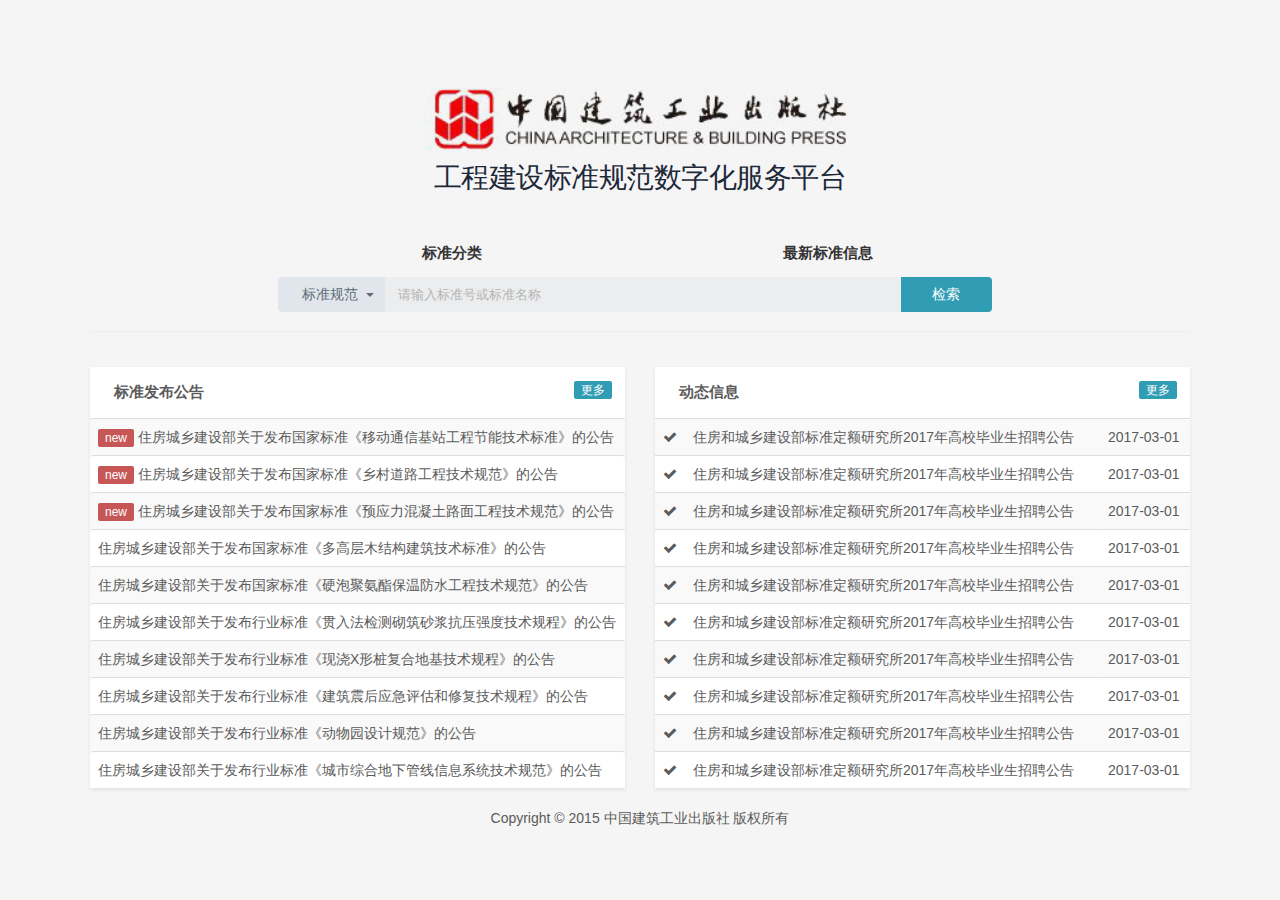
==== commit d3c30f04: "调整一版" ====
--- a/index.html
+++ b/index.html
@@ -48,7 +48,7 @@
                     <li><a href="#">配套图书</a></li>
                   </ul>
                 </div>
-                <input type="text" class="form-control" placeholder="请输入检索条件...">
+                <input type="text" class="form-control" placeholder="请输入标准号或标准名称" id="inputSearch">
                 <span class="input-group-btn">
                   <a class="btn btn-primary" href="standard-result.html" id="searchBtn">&nbsp;&nbsp;检索&nbsp;&nbsp;</a>
                 </span>
@@ -193,19 +193,6 @@
 </section>
 <script src="assets/plugins/jquery/jquery-1.11.1.min.js"></script>
 <script src="assets/plugins/bootstrap/js/bootstrap.min.js"></script>
-<script>
-    $(function () {
-        $('#searchType').on('click', 'li', function () {
-            var $el = $(this);
-            $('#searchType').find('button').html($el.text() + '<span class="caret"></span>');
-
-            if ($el.text() === '标准规范') {
-                $('#searchBtn').attr('href', 'standard-result.html');
-            } else {
-                $('#searchBtn').parent().find('a.btn').attr('href', 'article-result.html');
-            }
-        });
-    });
-</script>
+<script src="js/script.js"></script>
 </body>
 </html>--- a/css/custom.css
+++ b/css/custom.css
@@ -22,7 +22,14 @@
   color: #5b5b5b;
   padding-bottom: 10px;
 }
-span.check-me{
-  background-color:yellow ;
+
+span.check-me {
+  background-color: yellow;
   cursor: pointer;
 }
+
+.cover {
+  -webkit-box-shadow: 5px 5px 5px #AAA;
+  -moz-box-shadow: 5px 5px 5px #AAA;
+  box-shadow: 5px 5px 5px #AAA;
+}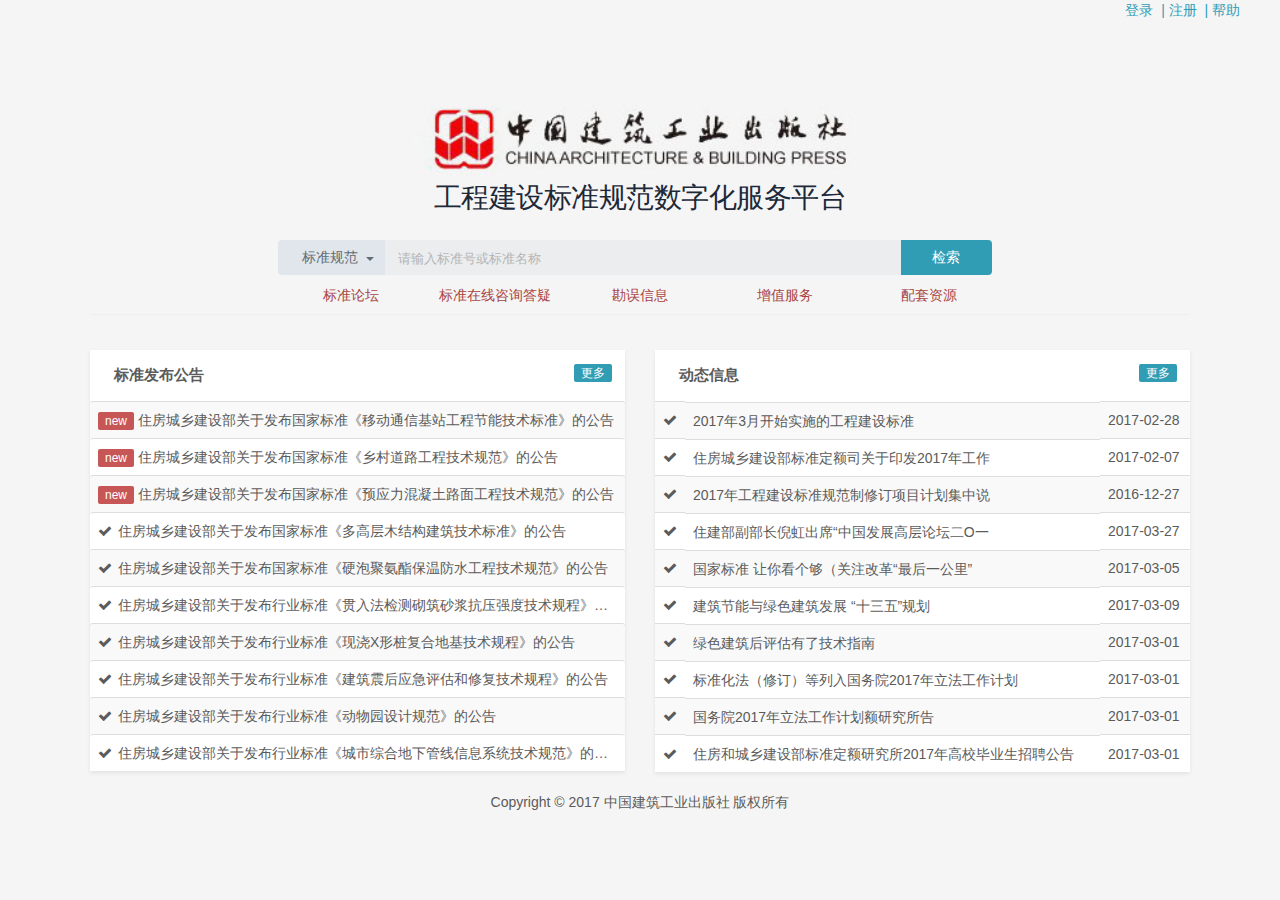
==== commit c3258f0b: "new version" ====
--- a/index.html
+++ b/index.html
@@ -17,6 +17,13 @@
 <p class="browsehappy">您正在使用 <strong>过时的</strong> 浏览器， 请 <a href="http://browsehappy.com/">升级浏览器</a> 以提高网站访问体验。</p>
 <![endif]-->
 <section>
+  <div class="clearfix">
+    <div class="pull-right">
+      <a href="#">登录&nbsp;&nbsp;|</a>
+      <a href="#">注册&nbsp;&nbsp;|</a>
+      <a href="#">帮助</a>
+    </div>
+  </div>
   <div class="main-content">
     <div class="page-content">
       <div class="header">
@@ -29,14 +36,6 @@
           <h2 class="text-center">工程建设标准规范数字化服务平台</h2>
           <div class="row" style="margin-top: 20px;">
             <div class="col-sm-offset-0 col-md-offset-2 col-sm-12 col-md-8">
-              <div class="row">
-                <div class="col-xs-6 text-center">
-                  <a href="standard-category.html" class="c-dark"><h3><strong>标准分类</strong></h3></a>
-                </div>
-                <div class="col-xs-6 text-center">
-                  <a href="#"><h3 class="c-dark"><strong>最新标准信息</strong></h3></a>
-                </div>
-              </div>
               <div class="input-group">
                 <div class="input-group-btn" id="searchType">
                   <button type="button" class="btn btn-default dropdown-toggle" data-toggle="dropdown"
@@ -46,6 +45,7 @@
                     <li><a href="#">标准规范</a></li>
                     <li><a href="#">标准条文</a></li>
                     <li><a href="#">配套图书</a></li>
+                    <li><a href="#">资料分类</a></li>
                   </ul>
                 </div>
                 <input type="text" class="form-control" placeholder="请输入标准号或标准名称" id="inputSearch">
@@ -53,6 +53,13 @@
                   <a class="btn btn-primary" href="standard-result.html" id="searchBtn">&nbsp;&nbsp;检索&nbsp;&nbsp;</a>
                 </span>
               </div>
+            </div>
+            <div class="col-sm-offset-0 col-md-offset-2 col-sm-12 col-md-8">
+              <span style="float: left;width: 20%;" class="text-center text-danger">标准论坛</span>
+              <span style="float: left;width: 20%;" class="text-center text-danger">标准在线咨询答疑</span>
+              <span style="float: left;width: 20%;" class="text-center text-danger">勘误信息</span>
+              <span style="float: left;width: 20%;" class="text-center text-danger">增值服务</span>
+              <span style="float: left;width: 20%;" class="text-center text-danger">配套资源</span>
             </div>
           </div>
         </div>
@@ -88,25 +95,25 @@
                   </td>
                 </tr>
                 <tr>
-                  <td class="text-overflow">住房城乡建设部关于发布国家标准《多高层木结构建筑技术标准》的公告</td>
-                </tr>
-                <tr>
-                  <td class="text-overflow">住房城乡建设部关于发布国家标准《硬泡聚氨酯保温防水工程技术规范》的公告</td>
-                </tr>
-                <tr>
-                  <td class="text-overflow">住房城乡建设部关于发布行业标准《贯入法检测砌筑砂浆抗压强度技术规程》的公告</td>
-                </tr>
-                <tr>
-                  <td class="text-overflow">住房城乡建设部关于发布行业标准《现浇X形桩复合地基技术规程》的公告</td>
-                </tr>
-                <tr>
-                  <td class="text-overflow">住房城乡建设部关于发布行业标准《建筑震后应急评估和修复技术规程》的公告</td>
-                </tr>
-                <tr>
-                  <td class="text-overflow">住房城乡建设部关于发布行业标准《动物园设计规范》的公告</td>
-                </tr>
-                <tr>
-                  <td class="text-overflow">住房城乡建设部关于发布行业标准《城市综合地下管线信息系统技术规范》的公告</td>
+                  <td class="text-overflow"><i class="fa fa-check"></i>住房城乡建设部关于发布国家标准《多高层木结构建筑技术标准》的公告</td>
+                </tr>
+                <tr>
+                  <td class="text-overflow"><i class="fa fa-check"></i>住房城乡建设部关于发布国家标准《硬泡聚氨酯保温防水工程技术规范》的公告</td>
+                </tr>
+                <tr>
+                  <td class="text-overflow"><i class="fa fa-check"></i>住房城乡建设部关于发布行业标准《贯入法检测砌筑砂浆抗压强度技术规程》的公告</td>
+                </tr>
+                <tr>
+                  <td class="text-overflow"><i class="fa fa-check"></i>住房城乡建设部关于发布行业标准《现浇X形桩复合地基技术规程》的公告</td>
+                </tr>
+                <tr>
+                  <td class="text-overflow"><i class="fa fa-check"></i>住房城乡建设部关于发布行业标准《建筑震后应急评估和修复技术规程》的公告</td>
+                </tr>
+                <tr>
+                  <td class="text-overflow"><i class="fa fa-check"></i>住房城乡建设部关于发布行业标准《动物园设计规范》的公告</td>
+                </tr>
+                <tr>
+                  <td class="text-overflow"><i class="fa fa-check"></i>住房城乡建设部关于发布行业标准《城市综合地下管线信息系统技术规范》的公告</td>
                 </tr>
                 </tbody>
               </table>
@@ -126,47 +133,47 @@
                 <tbody>
                 <tr>
                   <td style="width: 30px;"><i class="fa fa-check"></i></td>
-                  <td class="text-overflow">住房和城乡建设部标准定额研究所2017年高校毕业生招聘公告</td>
-                  <td style="width: 90px;">2017-03-01</td>
-                </tr>
-                <tr>
-                  <td style="width: 30px;"><i class="fa fa-check"></i></td>
-                  <td class="text-overflow">住房和城乡建设部标准定额研究所2017年高校毕业生招聘公告</td>
-                  <td>2017-03-01</td>
-                </tr>
-                <tr>
-                  <td style="width: 30px;"><i class="fa fa-check"></i></td>
-                  <td class="text-overflow">住房和城乡建设部标准定额研究所2017年高校毕业生招聘公告</td>
-                  <td>2017-03-01</td>
-                </tr>
-                <tr>
-                  <td style="width: 30px;"><i class="fa fa-check"></i></td>
-                  <td class="text-overflow">住房和城乡建设部标准定额研究所2017年高校毕业生招聘公告</td>
-                  <td>2017-03-01</td>
-                </tr>
-                <tr>
-                  <td style="width: 30px;"><i class="fa fa-check"></i></td>
-                  <td class="text-overflow">住房和城乡建设部标准定额研究所2017年高校毕业生招聘公告</td>
-                  <td>2017-03-01</td>
-                </tr>
-                <tr>
-                  <td style="width: 30px;"><i class="fa fa-check"></i></td>
-                  <td class="text-overflow">住房和城乡建设部标准定额研究所2017年高校毕业生招聘公告</td>
-                  <td>2017-03-01</td>
-                </tr>
-                <tr>
-                  <td style="width: 30px;"><i class="fa fa-check"></i></td>
-                  <td class="text-overflow">住房和城乡建设部标准定额研究所2017年高校毕业生招聘公告</td>
-                  <td>2017-03-01</td>
-                </tr>
-                <tr>
-                  <td style="width: 30px;"><i class="fa fa-check"></i></td>
-                  <td class="text-overflow">住房和城乡建设部标准定额研究所2017年高校毕业生招聘公告</td>
-                  <td>2017-03-01</td>
-                </tr>
-                <tr>
-                  <td style="width: 30px;"><i class="fa fa-check"></i></td>
-                  <td class="text-overflow">住房和城乡建设部标准定额研究所2017年高校毕业生招聘公告</td>
+                  <td class="text-overflow">2017年3月开始实施的工程建设标准</td>
+                  <td style="width: 90px;">2017-02-28</td>
+                </tr>
+                <tr>
+                  <td style="width: 30px;"><i class="fa fa-check"></i></td>
+                  <td class="text-overflow"> 住房城乡建设部标准定额司关于印发2017年工作</td>
+                  <td>2017-02-07</td>
+                </tr>
+                <tr>
+                  <td style="width: 30px;"><i class="fa fa-check"></i></td>
+                  <td class="text-overflow">2017年工程建设标准规范制修订项目计划集中说 </td>
+                  <td>2016-12-27</td>
+                </tr>
+                <tr>
+                  <td style="width: 30px;"><i class="fa fa-check"></i></td>
+                  <td class="text-overflow">住建部副部长倪虹出席“中国发展高层论坛二O一 </td>
+                  <td>2017-03-27</td>
+                </tr>
+                <tr>
+                  <td style="width: 30px;"><i class="fa fa-check"></i></td>
+                  <td class="text-overflow">国家标准 让你看个够（关注改革“最后一公里”</td>
+                  <td>2017-03-05</td>
+                </tr>
+                <tr>
+                  <td style="width: 30px;"><i class="fa fa-check"></i></td>
+                  <td class="text-overflow">建筑节能与绿色建筑发展 “十三五”规划</td>
+                  <td>2017-03-09</td>
+                </tr>
+                <tr>
+                  <td style="width: 30px;"><i class="fa fa-check"></i></td>
+                  <td class="text-overflow">绿色建筑后评估有了技术指南</td>
+                  <td>2017-03-01</td>
+                </tr>
+                <tr>
+                  <td style="width: 30px;"><i class="fa fa-check"></i></td>
+                  <td class="text-overflow">标准化法（修订）等列入国务院2017年立法工作计划</td>
+                  <td>2017-03-01</td>
+                </tr>
+                <tr>
+                  <td style="width: 30px;"><i class="fa fa-check"></i></td>
+                  <td class="text-overflow">国务院2017年立法工作计划额研究所告</td>
                   <td>2017-03-01</td>
                 </tr>
                 <tr>
@@ -185,7 +192,7 @@
   </div>
   <div class="footer">
     <div class="copyright text-center">
-      <span>Copyright <span class="copyright">©</span> 2015 </span>
+      <span>Copyright <span class="copyright">©</span> 2017 </span>
       <span>中国建筑工业出版社</span>
       <span>版权所有</span>
     </div>
--- a/css/custom.css
+++ b/css/custom.css
@@ -28,8 +28,149 @@
   cursor: pointer;
 }
 
+span.highlighted {
+  color: #f00;
+}
+
+.standard-category-classification {
+  position: absolute;
+  left: 100%;
+  top: 0;
+  width: 500px;
+  height: 500px;
+  background-color: #00a2d9;
+  z-index: 99;
+  display: none;
+}
+
 .cover {
   -webkit-box-shadow: 5px 5px 5px #AAA;
   -moz-box-shadow: 5px 5px 5px #AAA;
   box-shadow: 5px 5px 5px #AAA;
-}+}
+
+.category-level1 {
+  position: relative;
+  border-bottom: 1px solid #ECEBEB;
+}
+
+.main-content .page-content .panel.category-level2 {
+  position: absolute;
+  display: none;
+  right: -505px;
+  top: -20px;
+  z-index: 1;
+  width: 500px;
+  border: 1px solid #B9D5DB;
+}
+
+.main-content .page-content .category-level1:hover .category-level2 {
+  display: block;
+}
+.category-level2 .category-level3:first-child{
+  margin-top: 0;
+}
+.category-level3 {
+  border-bottom: 1px solid #B9D5DB;
+  margin-top: 15px;
+}
+
+.category-level1 strong, .category-level2 strong, .category-level3 strong {
+  color: #319db5;
+}
+
+.related-preview {
+  width: 80%;
+  -webkit-box-shadow: 1px 1px 5px #AAA;
+  -moz-box-shadow: 1px 1px 5px #AAA;
+  box-shadow: 1px 1px 5px #AAA;
+  border: 1px solid #AAAA;
+  display: block;
+  margin: 0 auto;
+}
+
+/*.category-right{*/
+/*position: absolute;*/
+/*right:0;top: 0;*/
+/*bottom: 0;*/
+/*}*/
+
+/*.end_wrap{*/
+/*!*width: 60%;*!*/
+/*}*/
+/*.end_wrap .end_box h3{*/
+/*margin: 0;*/
+/*}*/
+/*.end_box{*/
+/*height: 320px;*/
+/*background: #f8f6f8;*/
+/*margin-top: 0;*/
+/*position: relative;*/
+/*border-right: 1px solid #f8f6f8;}*/
+/*.end_box  li{*/
+/*display: block;*/
+/*margin-right: -1px;*/
+/*width: 297px;*/
+/*}*/
+/*.end_box li:hover {*/
+/*z-index: 99;*/
+/*}*/
+/*.end_box h3{*/
+/*color: #f39b19;*/
+/*font-size: 13pt;*/
+/*}*/
+/*.end_box  a{*/
+/*!*margin-right: 10px;*!*/
+/*text-decoration: none;*/
+/*color: #999;*/
+/*}*/
+/*.end_box  li dl dt{*/
+/*display: block;*/
+/*position: relative;*/
+/*}*/
+/*.end_box  li dl dd{*/
+/*!*border: 1px solid #02a5d6;*!*/
+/*position: absolute;*/
+/*z-index: 2;*/
+/*left: 296px;*/
+/*background: #fff;*/
+/*top: 26px;*/
+/*display: none;*/
+/*!*padding-left: 100px;*!*/
+/*width: 100%;*/
+/*overflow-y: auto;*/
+/*}*/
+/*.end_box li.hover dl dd{*/
+/*display: block;*/
+/*}*/
+
+.subitem {
+  float: left;
+  width: 100%;
+  min-height: 24px;
+  z-index: 100;
+}
+
+.subitem .li_dl {
+  overflow: hidden;
+  zoom: 1;
+}
+
+.subitem .li_dl_dt {
+  line-height: 20px;
+  text-align: left;
+  color: #f39b19;
+}
+
+.subitem .li_dl_dd {
+  /*width: 400px;*/
+}
+
+/*.end_box dl{*/
+/*width:380px;*/
+/*}*/
+/*.end_box dl a{*/
+/*float: left;*/
+/*width: 50%;*/
+/*text-align: left;*/
+/*}*/
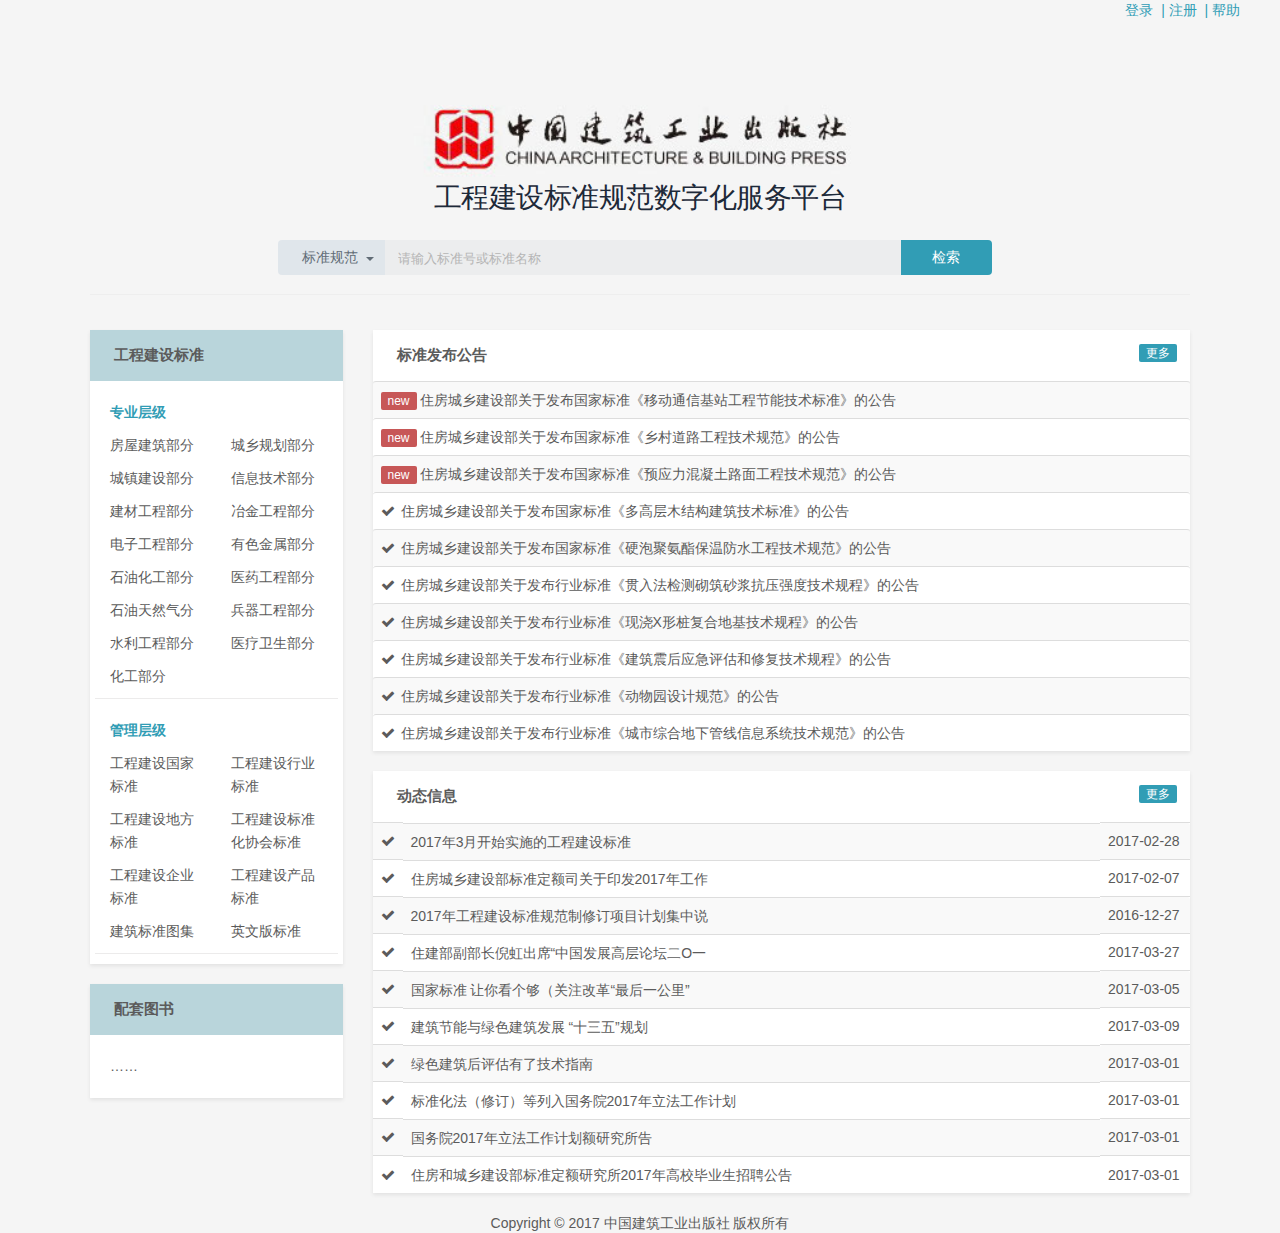
==== commit 9bf3b1a0: "根据意见重新调整UI" ====
--- a/index.html
+++ b/index.html
@@ -45,7 +45,6 @@
                     <li><a href="#">标准规范</a></li>
                     <li><a href="#">标准条文</a></li>
                     <li><a href="#">配套图书</a></li>
-                    <li><a href="#">资料分类</a></li>
                   </ul>
                 </div>
                 <input type="text" class="form-control" placeholder="请输入标准号或标准名称" id="inputSearch">
@@ -54,18 +53,154 @@
                 </span>
               </div>
             </div>
-            <div class="col-sm-offset-0 col-md-offset-2 col-sm-12 col-md-8">
-              <span style="float: left;width: 20%;" class="text-center text-danger">标准论坛</span>
-              <span style="float: left;width: 20%;" class="text-center text-danger">标准在线咨询答疑</span>
-              <span style="float: left;width: 20%;" class="text-center text-danger">勘误信息</span>
-              <span style="float: left;width: 20%;" class="text-center text-danger">增值服务</span>
-              <span style="float: left;width: 20%;" class="text-center text-danger">配套资源</span>
-            </div>
           </div>
         </div>
       </div>
       <div class="row">
-        <div class="col-md-6">
+        <div class="col-md-3 hidden-sm">
+          <div class="panel">
+            <div class="panel-header panel-controls bg-aero">
+              <h3><i class="icon-star"></i> <strong>工程建设标准</strong></h3>
+            </div>
+            <div class="panel-content">
+              <div class="row category-level1">
+                <div class="col-md-12"><p><strong>专业层级</strong></p></div>
+                <div class="col-md-6"><p>房屋建筑部分</p></div>
+                <div class="col-md-6"><p>城乡规划部分</p></div>
+                <div class="col-md-6"><p>城镇建设部分</p></div>
+                <div class="col-md-6"><p>信息技术部分</p></div>
+                <div class="col-md-6"><p>建材工程部分</p></div>
+                <div class="col-md-6"><p>冶金工程部分</p></div>
+                <div class="col-md-6"><p>电子工程部分</p></div>
+                <div class="col-md-6"><p>有色金属部分</p></div>
+                <div class="col-md-6"><p>石油化工部分</p></div>
+                <div class="col-md-6"><p>医药工程部分</p></div>
+                <div class="col-md-6"><p>石油天然气分</p></div>
+                <div class="col-md-6"><p>兵器工程部分</p></div>
+                <div class="col-md-6"><p>水利工程部分</p></div>
+                <div class="col-md-6"><p>医疗卫生部分</p></div>
+                <div class="col-md-6"><p>化工部分</p></div>
+                <div class="panel category-level2">
+                  <div class="panel-content">
+                    <div class="row category-level3">
+                      <div class="col-md-12"><p><strong>房屋建筑部分</strong></p></div>
+                      <div class="col-md-4"><p>建筑设计</p></div>
+                      <div class="col-md-4"><p>建筑地基基础</p></div>
+                      <div class="col-md-4"><p>建筑结构</p></div>
+                      <div class="col-md-4"><p>建筑施工质量与安全专业</p></div>
+                      <div class="col-md-4"><p>建筑维护加固与房地产专业</p></div>
+                      <div class="col-md-4"><p>建筑室内环境专业</p></div>
+                      <div class="col-md-4"><p>信息技术应用专业</p></div>
+                    </div>
+                    <div class="row category-level3">
+                      <div class="col-md-12"><p><strong>城乡规划部分</strong></p></div>
+                      <div class="col-md-4"><p>城乡规划</p></div>
+                      <div class="col-md-4"><p>城乡工程勘测测量</p></div>
+                    </div>
+                    <div class="row category-level3">
+                      <div class="col-md-12"><p><strong>城镇建设部分</strong></p></div>
+                      <div class="col-md-4"><p>城镇公共交通</p></div>
+                      <div class="col-md-4"><p>城镇道路桥梁</p></div>
+                      <div class="col-md-4"><p>城镇给水排水</p></div>
+                      <div class="col-md-4"><p>城镇燃气</p></div>
+                      <div class="col-md-4"><p>城镇供热</p></div>
+                      <div class="col-md-4"><p>城镇市容环境卫生</p></div>
+                      <div class="col-md-4"><p>风景园林</p></div>
+                      <div class="col-md-4"><p>城镇与工程防灾</p></div>
+                    </div>
+                    <div class="row category-level3">
+                      <div class="col-md-4"><p><strong>信息技术部分</strong></p></div>
+                      <div class="col-md-4"><p><strong>建材工程部分</strong></p></div>
+                      <div class="col-md-4"><p><strong>冶金工程部分</strong></p></div>
+                    </div>
+                    <div class="row category-level3">
+                      <div class="col-md-4"><p><strong>电子工程部分</strong></p></div>
+                      <div class="col-md-4"><p><strong>有色金属部分</strong></p></div>
+                      <div class="col-md-4"><p><strong>石油化工部分</strong></p></div>
+                    </div>
+                    <div class="row category-level3">
+                      <div class="col-md-4"><p><strong>医药工程部分</strong></p></div>
+                      <div class="col-md-4"><p><strong>纺织工程部分</strong></p></div>
+                      <div class="col-md-4"><p><strong>石油天然气部分</strong></p></div>
+                    </div>
+                    <div class="row category-level3">
+                      <div class="col-md-4"><p><strong>兵器工程部分</strong></p></div>
+                      <div class="col-md-4"><p><strong>水利工程部分</strong></p></div>
+                      <div class="col-md-4"><p><strong>医疗卫生部分</strong></p></div>
+                    </div>
+                    <div class="row category-level3">
+                      <div class="col-md-4"><p><strong>化工部分</strong></p></div>
+                    </div>
+                  </div>
+                </div>
+              </div>
+              <div class="row category-level1">
+                <div class="col-md-12"><p style="margin-top: 20px;"><strong>管理层级</strong></p></div>
+                <div class="col-md-6"><p>工程建设国家标准</p></div>
+                <div class="col-md-6"><p>工程建设行业标准</p></div>
+                <div class="col-md-6"><p>工程建设地方标准</p></div>
+                <div class="col-md-6"><p>工程建设标准化协会标准</p></div>
+                <div class="col-md-6"><p>工程建设企业标准</p></div>
+                <div class="col-md-6"><p>工程建设产品标准</p></div>
+                <div class="col-md-6"><p>建筑标准图集</p></div>
+                <div class="col-md-6"><p>英文版标准</p></div>
+                <div class="panel category-level2" style="top: 0;">
+                  <div class="panel-content">
+                    <div class="row category-level3">
+                      <div class="col-md-12"><p><strong>工程建设国家标准</strong></p></div>
+                      <div class="col-md-4"><p>GB 50001</p></div>
+                      <div class="col-md-4"><p>GB 50002</p></div>
+                      <div class="col-md-4"><p>GB 50003</p></div>
+                      <div class="col-md-4"><p>GB 50004</p></div>
+                      <div class="col-md-4"><p>GB 50005</p></div>
+                      <div class="col-md-4"><p>GB 50006</p></div>
+                    </div>
+                    <div class="row category-level3">
+                      <div class="col-md-12"><p><strong>工程建设行业标准</strong></p></div>
+                      <div class="col-md-4"><p>建筑工程</p></div>
+                      <div class="col-md-4"><p>城镇建设工程</p></div>
+                      <div class="col-md-4"><p>电力工程(DL)</p></div>
+                      <div class="col-md-4"><p>化工工程(DL)</p></div>
+                      <div class="col-md-4"><p>水利工程(DL)</p></div>
+                    </div>
+                    <div class="row category-level3">
+                      <div class="col-md-12"><p><strong>工程建设地方标准</strong></p></div>
+                      <div class="col-md-4"><p>北京市</p></div>
+                      <div class="col-md-4"><p>广东省</p></div>
+                      <div class="col-md-4"><p>湖南省</p></div>
+                      <div class="col-md-4"><p>四川省</p></div>
+                      <div class="col-md-4"><p>……</p></div>
+                    </div>
+                    <div class="row category-level3">
+                      <div class="col-md-12"><p><strong>工程建设标准化协会标准</strong></p></div>
+                      <div class="col-md-4"><p>北京市</p></div>
+                      <div class="col-md-4"><p>广东省</p></div>
+                      <div class="col-md-4"><p>……</p></div>
+                    </div>
+                    <div class="row category-level3">
+                      <div class="col-md-12"><p><strong>工程建设产品标准</strong></p></div>
+                      <div class="col-md-4"><p>北京市</p></div>
+                      <div class="col-md-4"><p>广东省</p></div>
+                      <div class="col-md-4"><p>……</p></div>
+                    </div>
+                  </div>
+                </div>
+              </div>
+            </div>
+          </div>
+          <div class="panel">
+            <div class="panel-header panel-controls bg-aero">
+              <h3><i class="icon-star"></i> <strong>配套图书</strong></h3>
+            </div>
+            <div class="panel-content">
+              <div class="row">
+                <div class="col-md-6"><p>……</p></div>
+              </div>
+
+            </div>
+          </div>
+        </div>
+        <div class="col-md-9">
           <div class="panel">
             <div class="panel-header panel-controls">
               <h3><i class="icon-star"></i> <strong>标准发布公告</strong></h3>
@@ -120,7 +255,7 @@
             </div>
           </div>
         </div>
-        <div class="col-md-6">
+        <div class="col-md-9">
           <div class="panel">
             <div class="panel-header">
               <h3><i class="icon-list"></i> <strong>动态信息</strong></h3>
--- a/css/custom.css
+++ b/css/custom.css
@@ -57,7 +57,7 @@
 .main-content .page-content .panel.category-level2 {
   position: absolute;
   display: none;
-  right: -505px;
+  right: -504px;
   top: -20px;
   z-index: 1;
   width: 500px;
@@ -67,9 +67,11 @@
 .main-content .page-content .category-level1:hover .category-level2 {
   display: block;
 }
-.category-level2 .category-level3:first-child{
+
+.category-level2 .category-level3:first-child {
   margin-top: 0;
 }
+
 .category-level3 {
   border-bottom: 1px solid #B9D5DB;
   margin-top: 15px;
@@ -88,61 +90,6 @@
   display: block;
   margin: 0 auto;
 }
-
-/*.category-right{*/
-/*position: absolute;*/
-/*right:0;top: 0;*/
-/*bottom: 0;*/
-/*}*/
-
-/*.end_wrap{*/
-/*!*width: 60%;*!*/
-/*}*/
-/*.end_wrap .end_box h3{*/
-/*margin: 0;*/
-/*}*/
-/*.end_box{*/
-/*height: 320px;*/
-/*background: #f8f6f8;*/
-/*margin-top: 0;*/
-/*position: relative;*/
-/*border-right: 1px solid #f8f6f8;}*/
-/*.end_box  li{*/
-/*display: block;*/
-/*margin-right: -1px;*/
-/*width: 297px;*/
-/*}*/
-/*.end_box li:hover {*/
-/*z-index: 99;*/
-/*}*/
-/*.end_box h3{*/
-/*color: #f39b19;*/
-/*font-size: 13pt;*/
-/*}*/
-/*.end_box  a{*/
-/*!*margin-right: 10px;*!*/
-/*text-decoration: none;*/
-/*color: #999;*/
-/*}*/
-/*.end_box  li dl dt{*/
-/*display: block;*/
-/*position: relative;*/
-/*}*/
-/*.end_box  li dl dd{*/
-/*!*border: 1px solid #02a5d6;*!*/
-/*position: absolute;*/
-/*z-index: 2;*/
-/*left: 296px;*/
-/*background: #fff;*/
-/*top: 26px;*/
-/*display: none;*/
-/*!*padding-left: 100px;*!*/
-/*width: 100%;*/
-/*overflow-y: auto;*/
-/*}*/
-/*.end_box li.hover dl dd{*/
-/*display: block;*/
-/*}*/
 
 .subitem {
   float: left;
@@ -164,13 +111,4 @@
 
 .subitem .li_dl_dd {
   /*width: 400px;*/
-}
-
-/*.end_box dl{*/
-/*width:380px;*/
-/*}*/
-/*.end_box dl a{*/
-/*float: left;*/
-/*width: 50%;*/
-/*text-align: left;*/
-/*}*/
+}